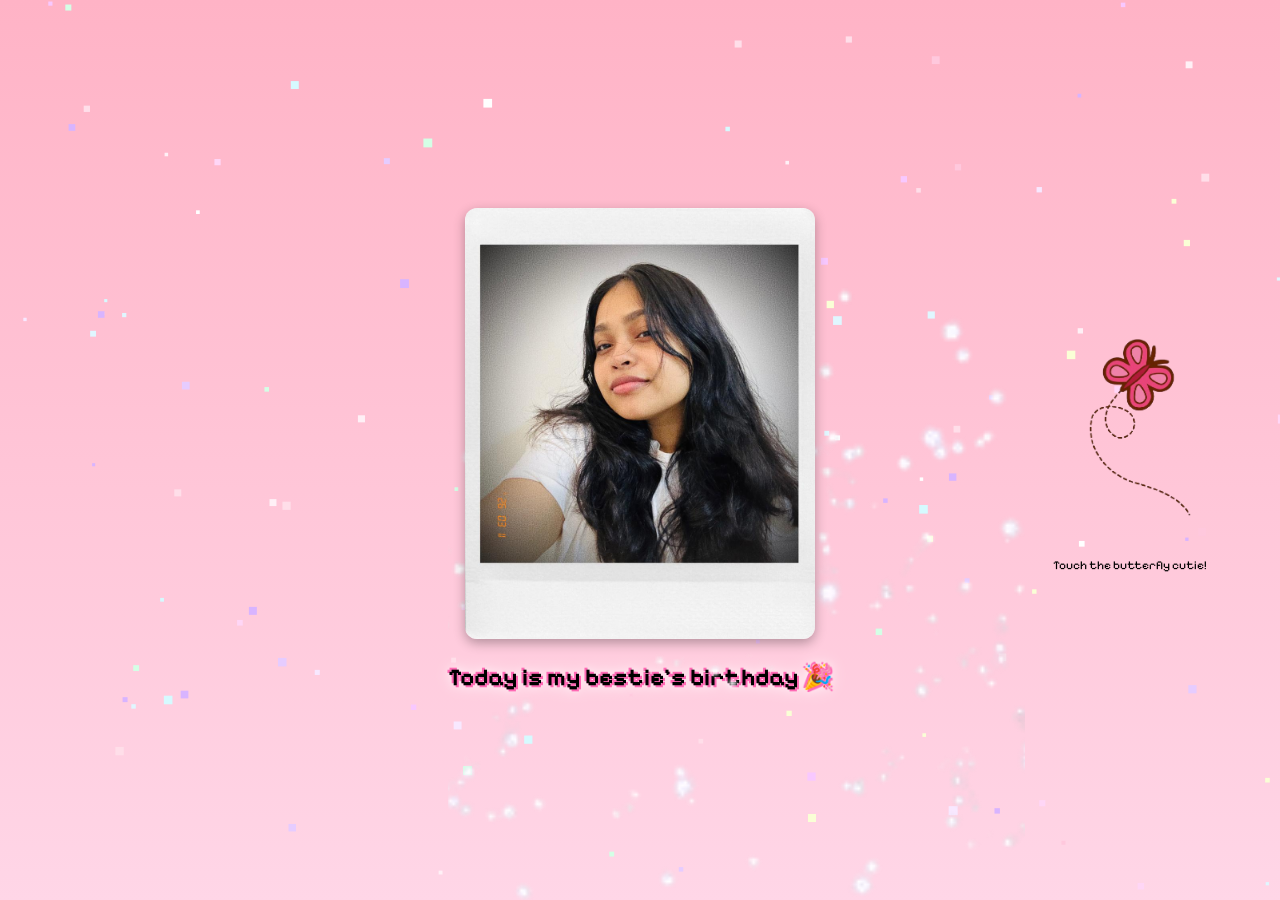
==== cake.html @ e6b7ce59 "Initial commit: Birthday cake project" ====
<!DOCTYPE html>
<html lang="en">
<head>
  <meta charset="UTF-8" />
  <meta name="viewport" content="width=device-width, initial-scale=1" />
  
  <title>Birthday Cake 🎂</title>

  <link rel="stylesheet" href="style.css" />

  <link rel="preconnect" href="https://fonts.googleapis.com" />
  <link rel="preconnect" href="https://fonts.gstatic.com" crossorigin />

  <link
    href="https://fonts.googleapis.com/css2?family=Pixelify+Sans:wght@400..700&display=swap"
    rel="stylesheet"
  />
</head>

<body class="cake-page">

<canvas id="confetti-canvas"></canvas>

<!-- Intro Screen -->
<div id="intro-screen">
  <div class="friend-section">
     <div class="friend-pic-back"></div>
    <img src="picture/Lagna.jpeg" class="friend-pic">
    <h2>Today is my bestie's birthday 🎉</h2>
  </div>

  <div class="ribbon-section">
    <img src="picture/ribbon.jpg" id="ribbon">
    <p>Touch the butterfly cutie!</p>
  </div>
</div>

<!-- Cake Screen -->
<div id="cake-screen" style="display:none;">
  <div class="container">
    <div id="birthdayText"></div>

    <div class="cake-container">
      <div class="cake" id="cake"></div>
    </div>
  </div>
</div>
  <audio id="bgMusic" src="sounds/birthday.mp3" preload="auto"></audio>
  <script src="cake.js"></script>
</body>
</html>
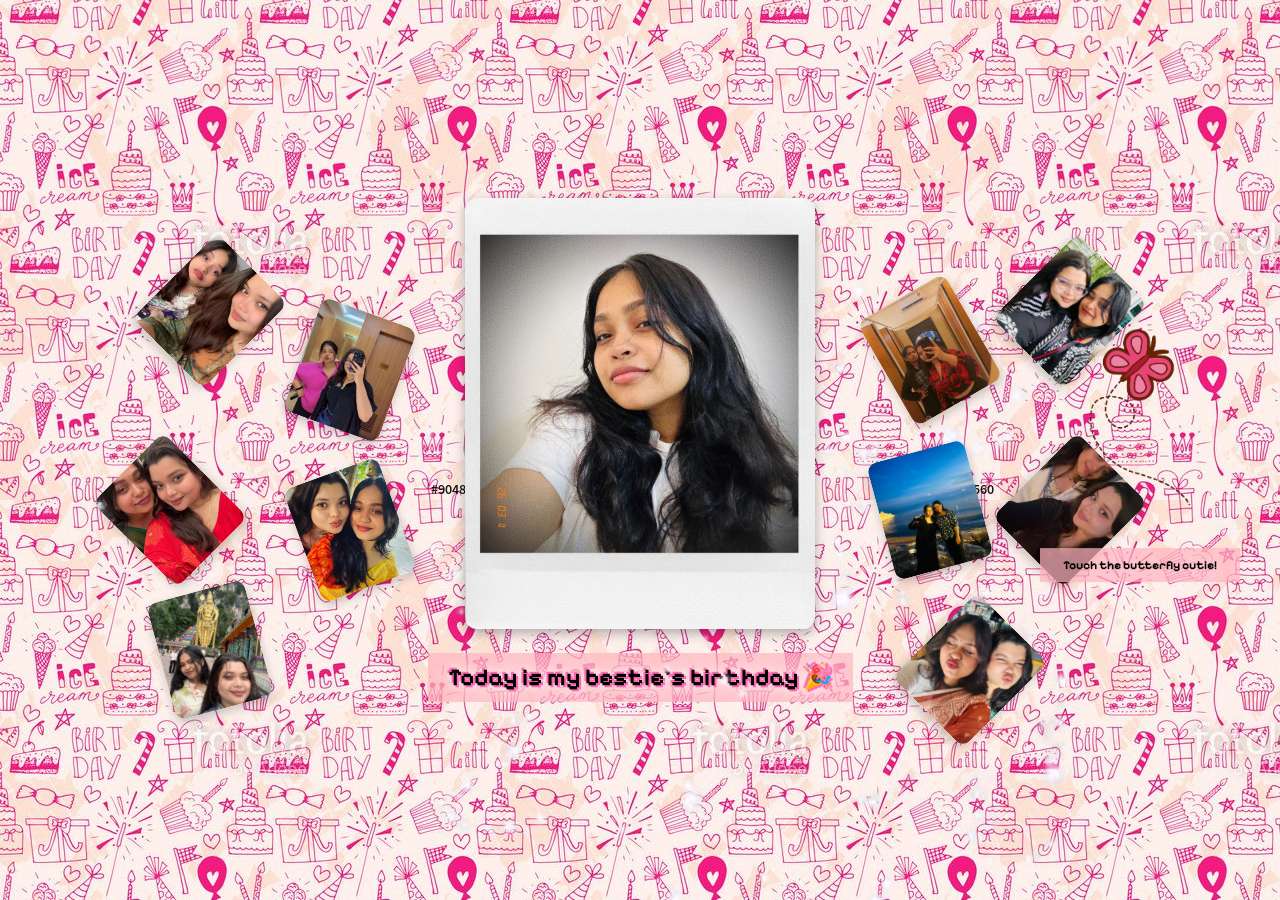
==== commit d7387234: "more details" ====
--- a/cake.html
+++ b/cake.html
@@ -29,6 +29,22 @@
     <h2>Today is my bestie's birthday 🎉</h2>
   </div>
 
+  <!-- Scrapbook surrounding pics -->
+<div class="scrapbook-surround">
+  <img src="picture/scrap/scrap1.jpeg" class="scrap-img s1">
+  <img src="picture/scrap/scrap2.jpeg" class="scrap-img s2">
+  <img src="picture/scrap/scrap3.jpeg" class="scrap-img s3">
+  <img src="picture/scrap/scrap4.jpeg" class="scrap-img s4">
+  <img src="picture/scrap/scrap5.jpeg" class="scrap-img s5">
+  <img src="picture/scrap/scrap6.jpeg" class="scrap-img s6">
+  <img src="picture/scrap/scrap7.jpeg" class="scrap-img s7">
+  <img src="picture/scrap/scrap8.jpeg" class="scrap-img s8">
+  <img src="picture/scrap/scrap9.jpeg" class="scrap-img s9">
+  <img src="picture/scrap/scrap10.jpeg" class="scrap-img s10">
+
+  <!-- Add more pictures as needed -->
+</div>
+
   <div class="ribbon-section">
     <img src="picture/ribbon.jpg" id="ribbon">
     <p>Touch the butterfly cutie!</p>
@@ -36,11 +52,12 @@
 </div>
 
 <!-- Cake Screen -->
-<div id="cake-screen" style="display:none;">
+<div id="cake-screen">
   <div class="container">
     <div id="birthdayText"></div>
 
     <div class="cake-container">
+      <img src="picture/cake.gif" class="cake-image">
       <div class="cake" id="cake"></div>
     </div>
   </div>
--- a/style.css
+++ b/style.css
@@ -1,180 +1,165 @@
 /* =========================
-GLOBAL
-========================= */
-
-*{
-  margin:0;
-  padding:0;
-  box-sizing:border-box;
-  font-family:"Pixelify Sans",sans-serif;
-}
-
-body{
-  background: linear-gradient(#ffb3c6, #ffd6e7);
-  overflow:hidden;
-}
-
-
-/* =========================
-ENVELOPE PAGE
-========================= */
-
-.envelope-page{
-  height:100vh;
-  display:flex;
-  justify-content:center;
-  align-items:center;
-
-  background-image:url("picture/bg.jpg");
-  background-size:cover;
-  background-position:center;
-}
-
-/* Container */
-#envelope-container{
-  text-align: center; 
-  color: rgba(255, 0, 183, 0.7); 
-  text-shadow: 1px 1px 3px rgb(255, 255, 255); 
-  padding: 30px; 
-  border-radius: 15px; 
-  display: flex; 
-  flex-direction: column; 
-  align-items: center; 
-  gap: 25px;
-}
-
-/* Title glow */
-
-h1{
-  color:black;
-  font-size:30px;
-  text-align:center;
-
-  text-shadow:
-  2px 2px 0 #ff69b4,
-  -2px -2px 0 #ff69b4,
-  0 0 10px white,
-  0 0 20px white;
-
-  animation:pixelGlow 2s ease-in-out infinite alternate;
-}
-
-@keyframes pixelGlow{
-
-  from{
-    text-shadow:
-    0 0 2px white,
-    0 0 6px white,
-    0 0 10px #fff,
-    0 0 15px #ffd6f5;
-  }
-
-  to{
-    text-shadow:
-    0 0 4px white,
-    0 0 10px white,
-    0 0 18px #fff,
-    0 0 25px #ffd6f5;
-  }
-
-}
-
-/* =========================
-PLAY BUTTON
-========================= */
-
-.play-section{
-  display:flex;
-  flex-direction:column;
-  align-items:center;
-  gap:10px;
-}
-
-.tap-text{
-  font-size:18px;
-  color:black;
-
-  text-shadow:
-  2px 2px 0 #ff69b4,
-  -2px -2px 0 #ff69b4,
-  0 0 10px white,
-  0 0 20px white;
-}
-
-.btn.play-btn{
-  width:120px;
-  cursor:pointer;
-  user-select:none;
-
-  animation:bounce 1s infinite;
-  transition:transform .2s;
-}
-
-.btn.play-btn:hover{
-  transform:scale(1.2);
-}
-
-@keyframes bounce{
-
-  0%,100%{
-    transform:translateY(0);
-  }
-
-  50%{
-    transform:translateY(-15px);
-  }
-
-}
+GLOBAL RESET
+========================= */
+*{ margin:0; 
+   padding:0; 
+   box-sizing:border-box; 
+   font-family:"Pixelify Sans",sans-serif; 
+  } 
+  
+  body{ 
+    background: linear-gradient(#ffb3c6, #ffd6e7); 
+    overflow:hidden; }
+
+
+  /* ========================= ENVELOPE PAGE ========================= */ 
+  .envelope-page{ 
+    height:100vh; 
+    display:flex; 
+    justify-content:center; 
+    align-items:center; 
+    background-image:url("picture/bg.jpg"); 
+    background-size:cover; 
+    background-position:center; } 
+    
+    /* Container */ 
+    
+    #envelope-container{ 
+      text-align: center; 
+      color: rgba(255, 0, 183, 0.7); 
+      text-shadow: 1px 1px 3px rgb(255, 255, 255); 
+      padding: 30px; 
+      border-radius: 15px; 
+      display: flex; 
+      flex-direction: column; 
+      align-items: center; 
+      gap: 25px; } 
+      
+      /* Title glow */ 
+      
+      h1{ 
+        color:black; 
+        font-size:30px; 
+        text-align:center; 
+        text-shadow: 2px 2px 0 #ff69b4, -2px -2px 0 #ff69b4, 0 0 10px white, 0 0 20px white; 
+        animation:pixelGlow 2s ease-in-out infinite alternate; 
+      } 
+      
+      @keyframes 
+      
+      pixelGlow{ from{ text-shadow: 0 0 2px white, 0 0 6px white, 0 0 10px #fff, 0 0 15px #ffd6f5; } to{ text-shadow: 0 0 4px white, 0 0 10px white, 0 0 18px #fff, 0 0 25px #ffd6f5; } 
+    
+    } 
+    
+    /* ========================= PLAY BUTTON ========================= */ 
+    
+    .play-section{
+      display:flex; 
+      flex-direction:column; 
+      align-items:center; 
+      gap:10px; 
+    } 
+    
+    .tap-text{ 
+      font-size:18px; 
+      color:black; 
+      text-shadow: 2px 2px 0 #ff69b4, -2px -2px 0 #ff69b4, 0 0 10px white, 0 0 20px white; 
+    } 
+    
+    .btn.play-btn{ 
+      width:120px; 
+      cursor:pointer; 
+      user-select:none; 
+      animation:bounce 1s infinite; 
+      transition:transform .2s; 
+    } 
+    
+    .btn.play-btn:hover{ 
+      transform:scale(1.2); 
+    } 
+    
+    @keyframes 
+    
+    bounce{ 0%,100%{ transform:translateY(0); } 50%{ transform:translateY(-15px); } }
 
 /* =========================
 CONFETTI CANVAS
 ========================= */
-
-#confetti-canvas{
-  position:fixed;
-  top:0;
-  left:0;
-  width:100%;
-  height:100%;
-  pointer-events:none;
-
-  z-index:0; /* behind everything */
-}
-
-/* =========================
-CAKE PAGE
-========================= */
-
-.cake-page{
-  height:100vh;
-
-  display:flex;
-  justify-content:center;
-  align-items:center;
-
-  position:relative;
+#confetti-canvas {
+  position: fixed;
+  top: 0;
+  left: 0;
+  width: 100%;
+  height: 100%;
+  pointer-events: none;
+  z-index: 0;
 }
 
 /* =========================
 INTRO SCREEN
 ========================= */
-
-#intro-screen{
-  position:fixed;
-  inset:0;
-
-  display:flex;
-  justify-content:center;
-  align-items:center;
-  gap:80px;
-  transition: transform .5s ease-in-out;
-
-  z-index:2;
-}
-
-.friend-section{
-  text-align:center;
-    position: relative;
+#intro-screen {
+  position: fixed;
+  inset: 0;
+  display: flex;
+  justify-content: center;
+  align-items: center;
+  gap: 80px;
+  background-image:url("picture/bgintro.jpg");
+  transition: transform 1s ease-in-out;
+  z-index: 2;
+}
+
+
+.scrapbook-surround {
+  position: absolute;
+  width: 400px;       /* adjust as needed */
+  height: 400px;
+  top: 50%;
+  left: 50%;
+  transform: translate(-50%, -50%);
+  pointer-events: none; /* lets clicks pass through to ribbon */
+}
+
+/* All surrounding pics */
+.scrap-img {
+  position: absolute;
+  width: 100px;
+  height: 120px;
+  object-fit: cover;
+  border-radius: 10px;
+  box-shadow: 0 4px 10px rgba(0,0,0,0.2);
+  transition: transform 0.3s;
+}
+
+/* Individual positions & rotation angles */
+.s1 { top: 10%; left: 110%; transform: rotate(-30deg); }
+.s2 { top: 15%; right: 110%; transform: rotate(20deg); }
+.s3 { top: 50%; left: 110%; transform: rotate(-15deg); }
+.s4 { top: 55%; right: 110%; transform: rotate(-20deg); }
+.s5 { top: 50%; right: 155%; transform: rotate(-45deg); }
+.s6 { top: 90%; left: 120%; transform: rotate(45deg); }
+.s7 { top: 1px; left: 145%; transform: rotate(45deg); }
+.s8 { top: 50%; left: 145%; transform: rotate(45deg); }
+.s9 { top: 85%; right: 145%; transform: rotate(-15deg); }
+.s10 { top: 1px; right: 145%; transform: rotate(45deg); }
+
+
+/* Optional: pop-out effect on hover */
+.scrap-img:hover {
+  transform: scale(1.15) rotate(0deg);
+  z-index: 10;
+  pointer-events: auto;
+}
+
+#intro-screen.slide-left {
+  transform: translateX(-100%);
+  z-index: 1;
+}
+
+.friend-section {
+  text-align: center;
+  position: relative;
   display: inline-block;
 }
 
@@ -185,172 +170,88 @@
   width: 150%;
   height: 200%;
   background: url('picture/pannel-removebg-preview.png') no-repeat center/cover;
-  z-index: 0; /* behind friend picture */
-}
-
+  z-index: 0;
+}
 
 
 .friend-pic {
-  width:350px;
+  width: 350px;
   position: relative;
-  z-index: 1; /* above background panel */
-  border-radius: 12px; /* optional */
+  z-index: 1;
+  border-radius: 12px;
   box-shadow: 0 4px 12px rgba(0,0,0,0.3);
 }
 
-
-
-.friend-section h2{
-  margin-top:20px;
+.friend-section h2 {
+  margin-top: 20px;
+  padding: 10px 20px;
+  background-color: rgba(255, 182, 193, 0.7);
   text-shadow:
-  2px 2px 0 #ff69b4,
-  -2px -2px 0 #ff69b4,
-  0 0 10px white,
-  0 0 20px white;
-}
-
-@keyframes pixelGlow{
-
-  from{
-    text-shadow:
-    0 0 2px white,
-    0 0 6px white,
-    0 0 10px #fff,
-    0 0 15px #ffd6f5;
-  }
-
-  to{
-    text-shadow:
-    0 0 4px white,
+    2px 2px 0 #ff69b4,
+    -2px -2px 0 #ff69b4,
     0 0 10px white,
-    0 0 18px #fff,
-    0 0 25px #ffd6f5;
-  }
-
+    0 0 20px white;
 }
 
 /* =========================
 RIBBON
 ========================= */
-
-.ribbon-section{
-  position:absolute;
-  right:40px;
-  top:50%;
-
-  transform:translateY(-50%);
-  text-align:center;
-}
-
-#ribbon{
-  width:200px;
-  cursor:pointer;
-  margin-left: 20px;
-
-  animation:ribbonBounce 1.5s infinite;
-}
-
-.ribbon-section p{
-  color:black;
-  margin-top:10px;
-  font-size:12px;
-}
-
-@keyframes ribbonBounce{
-
-  0%,100%{
-    transform:translateY(0);
-  }
-
-  50%{
-    transform:translateY(10px);
-  }
-}
-
-
-
-  /* screens */
+.ribbon-section {
+  position: absolute;
+  right: 40px;
+  top: 50%;
+  transform: translateY(-50%);
+  text-align: center;
+}
+
+#ribbon {
+  width: 200px;
+  cursor: pointer;
+  animation: ribbonBounce 1.5s infinite;
+}
+
+.ribbon-section p {
+  color: black;
+  padding: 10px 20px;
+  background-color: rgba(255, 182, 193, 0.7);
+  margin-top: 10px;
+  font-size: 12px;
+  font-weight: 900;
+}
+
+@keyframes ribbonBounce {
+  0%,100% { transform: translateY(0); }
+  50% { transform: translateY(10px); }
+}
+
+/* =========================
+CAKE SCREEN
+========================= */
 #cake-screen {
-  position: absolute;
+  position: fixed;
   top: 0;
   left: 0;
   width: 100%;
   height: 100vh;
-
   display: flex;
+  flex-direction: column;
   justify-content: center;
   align-items: center;
-  overflow: hidden; /* prevents scrollbars */
   transform: translateX(100%);
-  transition: transform 1s ease;
-}
-
-#cake-screen.show {
-  display: flex;       /* make it visible */
-  transform: translateX(0); /* slide in */
-}
-
-.cake-container {
-  position: relative;
-  width: max-content;  /* shrink-wraps to cake size */
-  height: 0px;
-  margin-bottom: 520px;
-  margin-right: 500px;
-}
-
-#birthdayText {
-  margin-top: 200px;
-}
-
-#cake {
-  width: max-content;
-  height: 10px;
-}
-
-/* intro starting position */
-#intro-screen{
-  transform:translateX(0);
-  z-index:2;
-}
-
-/* cake starts outside screen */
-#cake-screen{
-  transform:translateX(100%);
-  z-index:1;
-}
-
-/* animation classes */
-.slide-left{
-  transform:translateX(-100%);
-}
-
-.show-cake{
-  transform:translateX(0);
-}
-
-
-
-/* =========================
-CAKE SCREEN
-========================= */
-
-
-#cake-screen {
-  position:absolute;
-  top:0;
-  left:0;
-  width:100%;
-  height:100vh;
-
-  display:flex;
-  flex-direction:column;
-  align-items:center;
-  justify-content:center;
-
-  transform:translateX(100%);
-  transition:transform 1s ease;
-
-  z-index:1;
+  transition: transform 1s ease-in-out;
+  z-index: 1;
+}
+
+#cake-screen.show-cake {
+  transform: translateX(0);
+  z-index: 2;
+}
+
+.container {
+  display: flex;
+  flex-direction: column;
+  align-items: center;
+  text-align: center;
 }
 
 #birthdayText {
@@ -359,6856 +260,72 @@
   color: #333;
 }
 
-
-.container{
-  display:flex;
-  flex-direction:column;
-  align-items:center;
-  text-align:center;
-}
-
-.cake-container{
-  padding-right:0;
-}
-
-
-.cake {
+/* =========================
+CAKE + CANDLES
+========================= */
+.cake-container {
   position: relative;
-  animation: cake 2s infinite;
-  -webkit-animation: cake 2s infinite;
-  -moz-animation: cake 2s infinite;
-
-  -o-animation: cake 2s infinite;
-  transform: scale(8.5);
-    z-index: 1; /* optional */
-  overflow: visible; /* allow candles to "escape" */
-
-}
-
-.slide-left{
-  transform:translateX(-100%);
-}
-
-.show-cake{
-  transform:translateX(0);
-}
-
-
-
-@keyframes cake {
-  0%,
-  50% {
-    box-shadow: 1px 1px 0 0 rgba(0, 1, 1, 0), 2px 1px 0 0 rgba(0, 1, 1, 0),
-      3px 1px 0 0 rgba(0, 1, 1, 0), 4px 1px 0 0 rgba(0, 1, 1, 0),
-      5px 1px 0 0 rgba(0, 1, 1, 0), 6px 1px 0 0 rgba(0, 1, 1, 0),
-      7px 1px 0 0 rgba(0, 1, 1, 0), 8px 1px 0 0 rgba(0, 1, 1, 0),
-      9px 1px 0 0 rgba(0, 1, 1, 0), 10px 1px 0 0 rgba(0, 1, 1, 0),
-      11px 1px 0 0 rgba(0, 1, 1, 0), 12px 1px 0 0 rgba(0, 1, 1, 0),
-      13px 1px 0 0 rgba(0, 1, 1, 0), 14px 1px 0 0 rgba(0, 1, 1, 0),
-      15px 1px 0 0 rgba(0, 1, 1, 0), 16px 1px 0 0 rgba(0, 1, 1, 0),
-      17px 1px 0 0 rgba(0, 1, 1, 0), 18px 1px 0 0 rgba(0, 1, 1, 0),
-      19px 1px 0 0 rgba(0, 1, 1, 0), 20px 1px 0 0 rgba(0, 1, 1, 0),
-      21px 1px 0 0 rgba(0, 1, 1, 0), 22px 1px 0 0 rgba(0, 1, 1, 0),
-      23px 1px 0 0 rgba(0, 1, 1, 0), 24px 1px 0 0 rgba(0, 1, 1, 0),
-      25px 1px 0 0 rgba(0, 1, 1, 0), 26px 1px 0 0 rgba(0, 1, 1, 0),
-      27px 1px 0 0 rgba(0, 1, 1, 0), 28px 1px 0 0 rgba(0, 1, 1, 0),
-      29px 1px 0 0 rgba(0, 1, 1, 0), 30px 1px 0 0 rgba(0, 1, 1, 0),
-      31px 1px 0 0 rgba(0, 1, 1, 0), 32px 1px 0 0 rgba(0, 1, 1, 0),
-      33px 1px 0 0 rgba(0, 1, 1, 0), 34px 1px 0 0 rgba(0, 1, 1, 0),
-      35px 1px 0 0 rgba(0, 1, 1, 0), 36px 1px 0 0 rgba(0, 1, 1, 0),
-      37px 1px 0 0 rgba(0, 1, 1, 0), 38px 1px 0 0 rgba(0, 1, 1, 0),
-      39px 1px 0 0 rgba(0, 1, 1, 0), 40px 1px 0 0 rgba(0, 1, 1, 0),
-      41px 1px 0 0 rgba(0, 1, 1, 0), 42px 1px 0 0 rgba(0, 1, 1, 0),
-      43px 1px 0 0 rgba(0, 1, 1, 0), 44px 1px 0 0 rgba(0, 1, 1, 0),
-      45px 1px 0 0 rgba(0, 1, 1, 0), 46px 1px 0 0 rgba(0, 1, 1, 0),
-      47px 1px 0 0 rgba(0, 1, 1, 0), 48px 1px 0 0 rgba(0, 1, 1, 0),
-      49px 1px 0 0 rgba(0, 1, 1, 0), 50px 1px 0 0 rgba(0, 1, 1, 0),
-      51px 1px 0 0 rgba(0, 1, 1, 0), 52px 1px 0 0 rgba(0, 1, 1, 0),
-      53px 1px 0 0 rgba(0, 1, 1, 0), 54px 1px 0 0 rgba(0, 1, 1, 0),
-      55px 1px 0 0 rgba(0, 1, 1, 0), 56px 1px 0 0 rgba(0, 1, 1, 0),
-      57px 1px 0 0 rgba(0, 1, 1, 0), 58px 1px 0 0 rgba(0, 1, 1, 0),
-      59px 1px 0 0 rgba(0, 1, 1, 0), 60px 1px 0 0 rgba(0, 1, 1, 0),
-      61px 1px 0 0 rgba(0, 1, 1, 0), 62px 1px 0 0 rgba(0, 1, 1, 0),
-      63px 1px 0 0 rgba(0, 1, 1, 0), 64px 1px 0 0 rgba(0, 1, 1, 0),
-      1px 2px 0 0 rgba(0, 1, 1, 0), 2px 2px 0 0 rgba(0, 1, 1, 0),
-      3px 2px 0 0 rgba(0, 1, 1, 0), 4px 2px 0 0 rgba(0, 1, 1, 0),
-      5px 2px 0 0 rgba(0, 1, 1, 0), 6px 2px 0 0 rgba(0, 1, 1, 0),
-      7px 2px 0 0 rgba(0, 1, 1, 0), 8px 2px 0 0 rgba(0, 1, 1, 0),
-      9px 2px 0 0 rgba(0, 1, 1, 0), 10px 2px 0 0 rgba(0, 1, 1, 0),
-      11px 2px 0 0 rgba(0, 1, 1, 0), 12px 2px 0 0 rgba(0, 1, 1, 0),
-      13px 2px 0 0 rgba(0, 1, 1, 0), 14px 2px 0 0 rgba(0, 1, 1, 0),
-      15px 2px 0 0 rgba(0, 1, 1, 0), 16px 2px 0 0 rgba(0, 1, 1, 0),
-      17px 2px 0 0 rgba(0, 1, 1, 0), 18px 2px 0 0 rgba(0, 1, 1, 0),
-      19px 2px 0 0 rgba(0, 1, 1, 0), 20px 2px 0 0 rgba(0, 1, 1, 0),
-      21px 2px 0 0 rgba(0, 1, 1, 0), 22px 2px 0 0 rgba(0, 1, 1, 0),
-      23px 2px 0 0 rgba(0, 1, 1, 0), 24px 2px 0 0 rgba(0, 1, 1, 0),
-      25px 2px 0 0 rgba(0, 1, 1, 0), 26px 2px 0 0 rgba(0, 1, 1, 0),
-      27px 2px 0 0 rgba(0, 1, 1, 0), 28px 2px 0 0 rgba(0, 1, 1, 0),
-      29px 2px 0 0 rgba(0, 1, 1, 0), 30px 2px 0 0 rgba(0, 1, 1, 0),
-      31px 2px 0 0 rgba(0, 1, 1, 0), 32px 2px 0 0 rgba(0, 1, 1, 0),
-      33px 2px 0 0 rgba(0, 1, 1, 0), 34px 2px 0 0 rgba(0, 1, 1, 0),
-      35px 2px 0 0 rgba(0, 1, 1, 0), 36px 2px 0 0 rgba(0, 1, 1, 0),
-      37px 2px 0 0 rgba(0, 1, 1, 0), 38px 2px 0 0 rgba(0, 1, 1, 0),
-      39px 2px 0 0 rgba(0, 1, 1, 0), 40px 2px 0 0 rgba(0, 1, 1, 0),
-      41px 2px 0 0 rgba(0, 1, 1, 0), 42px 2px 0 0 rgba(0, 1, 1, 0),
-      43px 2px 0 0 rgba(0, 1, 1, 0), 44px 2px 0 0 rgba(0, 1, 1, 0),
-      45px 2px 0 0 rgba(0, 1, 1, 0), 46px 2px 0 0 rgba(0, 1, 1, 0),
-      47px 2px 0 0 rgba(0, 1, 1, 0), 48px 2px 0 0 rgba(0, 1, 1, 0),
-      49px 2px 0 0 rgba(0, 1, 1, 0), 50px 2px 0 0 rgba(0, 1, 1, 0),
-      51px 2px 0 0 rgba(0, 1, 1, 0), 52px 2px 0 0 rgba(0, 1, 1, 0),
-      53px 2px 0 0 rgba(0, 1, 1, 0), 54px 2px 0 0 rgba(0, 1, 1, 0),
-      55px 2px 0 0 rgba(0, 1, 1, 0), 56px 2px 0 0 rgba(0, 1, 1, 0),
-      57px 2px 0 0 rgba(0, 1, 1, 0), 58px 2px 0 0 rgba(0, 1, 1, 0),
-      59px 2px 0 0 rgba(0, 1, 1, 0), 60px 2px 0 0 rgba(0, 1, 1, 0),
-      61px 2px 0 0 rgba(0, 1, 1, 0), 62px 2px 0 0 rgba(0, 1, 1, 0),
-      63px 2px 0 0 rgba(0, 1, 1, 0), 64px 2px 0 0 rgba(0, 1, 1, 0),
-      1px 3px 0 0 rgba(0, 1, 1, 0), 2px 3px 0 0 rgba(0, 1, 1, 0),
-      3px 3px 0 0 rgba(0, 1, 1, 0), 4px 3px 0 0 rgba(0, 1, 1, 0),
-      5px 3px 0 0 rgba(0, 1, 1, 0), 6px 3px 0 0 rgba(0, 1, 1, 0),
-      7px 3px 0 0 rgba(0, 1, 1, 0), 8px 3px 0 0 rgba(0, 1, 1, 0),
-      9px 3px 0 0 rgba(0, 1, 1, 0), 10px 3px 0 0 rgba(0, 1, 1, 0),
-      11px 3px 0 0 rgba(0, 1, 1, 0), 12px 3px 0 0 rgba(0, 1, 1, 0),
-      13px 3px 0 0 rgba(0, 1, 1, 0), 14px 3px 0 0 rgba(0, 1, 1, 0),
-      15px 3px 0 0 rgba(0, 1, 1, 0), 16px 3px 0 0 rgba(0, 1, 1, 0),
-      17px 3px 0 0 rgba(0, 1, 1, 0), 18px 3px 0 0 rgba(0, 1, 1, 0),
-      19px 3px 0 0 rgba(0, 1, 1, 0), 20px 3px 0 0 rgba(0, 1, 1, 0),
-      21px 3px 0 0 rgba(0, 1, 1, 0), 22px 3px 0 0 rgba(0, 1, 1, 0),
-      23px 3px 0 0 rgba(0, 1, 1, 0), 24px 3px 0 0 rgba(0, 1, 1, 0),
-      25px 3px 0 0 rgba(0, 1, 1, 0), 26px 3px 0 0 rgba(0, 1, 1, 0),
-      27px 3px 0 0 rgba(0, 1, 1, 0), 28px 3px 0 0 rgba(0, 1, 1, 0),
-      29px 3px 0 0 rgba(0, 1, 1, 0), 30px 3px 0 0 rgba(0, 1, 1, 0),
-      31px 3px 0 0 rgba(0, 1, 1, 0), 32px 3px 0 0 rgba(0, 1, 1, 0),
-      33px 3px 0 0 rgba(0, 1, 1, 0), 34px 3px 0 0 rgba(0, 1, 1, 0),
-      35px 3px 0 0 rgba(0, 1, 1, 0), 36px 3px 0 0 rgba(0, 1, 1, 0),
-      37px 3px 0 0 rgba(0, 1, 1, 0), 38px 3px 0 0 rgba(0, 1, 1, 0),
-      39px 3px 0 0 rgba(0, 1, 1, 0), 40px 3px 0 0 rgba(0, 1, 1, 0),
-      41px 3px 0 0 rgba(0, 1, 1, 0), 42px 3px 0 0 rgba(0, 1, 1, 0),
-      43px 3px 0 0 rgba(0, 1, 1, 0), 44px 3px 0 0 rgba(0, 1, 1, 0),
-      45px 3px 0 0 rgba(0, 1, 1, 0), 46px 3px 0 0 rgba(0, 1, 1, 0),
-      47px 3px 0 0 rgba(0, 1, 1, 0), 48px 3px 0 0 rgba(0, 1, 1, 0),
-      49px 3px 0 0 rgba(0, 1, 1, 0), 50px 3px 0 0 rgba(0, 1, 1, 0),
-      51px 3px 0 0 rgba(0, 1, 1, 0), 52px 3px 0 0 rgba(0, 1, 1, 0),
-      53px 3px 0 0 rgba(0, 1, 1, 0), 54px 3px 0 0 rgba(0, 1, 1, 0),
-      55px 3px 0 0 rgba(0, 1, 1, 0), 56px 3px 0 0 rgba(0, 1, 1, 0),
-      57px 3px 0 0 rgba(0, 1, 1, 0), 58px 3px 0 0 rgba(0, 1, 1, 0),
-      59px 3px 0 0 rgba(0, 1, 1, 0), 60px 3px 0 0 rgba(0, 1, 1, 0),
-      61px 3px 0 0 rgba(0, 1, 1, 0), 62px 3px 0 0 rgba(0, 1, 1, 0),
-      63px 3px 0 0 rgba(0, 1, 1, 0), 64px 3px 0 0 rgba(0, 1, 1, 0),
-      1px 4px 0 0 rgba(0, 1, 1, 0), 2px 4px 0 0 rgba(0, 1, 1, 0),
-      3px 4px 0 0 rgba(0, 1, 1, 0), 4px 4px 0 0 rgba(0, 1, 1, 0),
-      5px 4px 0 0 rgba(0, 1, 1, 0), 6px 4px 0 0 rgba(0, 1, 1, 0),
-      7px 4px 0 0 rgba(0, 1, 1, 0), 8px 4px 0 0 rgba(0, 1, 1, 0),
-      9px 4px 0 0 rgba(0, 1, 1, 0), 10px 4px 0 0 rgba(0, 1, 1, 0),
-      11px 4px 0 0 rgba(0, 1, 1, 0), 12px 4px 0 0 rgba(0, 1, 1, 0),
-      13px 4px 0 0 rgba(0, 1, 1, 0), 14px 4px 0 0 rgba(0, 1, 1, 0),
-      15px 4px 0 0 rgba(0, 1, 1, 0), 16px 4px 0 0 rgba(0, 1, 1, 0),
-      17px 4px 0 0 rgba(0, 1, 1, 0), 18px 4px 0 0 rgba(0, 1, 1, 0),
-      19px 4px 0 0 rgba(0, 1, 1, 0), 20px 4px 0 0 rgba(0, 1, 1, 0),
-      21px 4px 0 0 rgba(0, 1, 1, 0), 22px 4px 0 0 rgba(0, 1, 1, 0),
-      23px 4px 0 0 rgba(0, 1, 1, 0), 24px 4px 0 0 rgba(0, 1, 1, 0),
-      25px 4px 0 0 rgba(0, 1, 1, 0), 26px 4px 0 0 rgba(0, 1, 1, 0),
-      27px 4px 0 0 rgba(0, 1, 1, 0), 28px 4px 0 0 rgba(0, 1, 1, 0),
-      29px 4px 0 0 rgba(0, 1, 1, 0), 30px 4px 0 0 rgba(0, 1, 1, 0),
-      31px 4px 0 0 rgba(0, 1, 1, 0), 32px 4px 0 0 rgba(0, 1, 1, 0),
-      33px 4px 0 0 rgba(0, 1, 1, 0), 34px 4px 0 0 rgba(0, 1, 1, 0),
-      35px 4px 0 0 rgba(0, 1, 1, 0), 36px 4px 0 0 rgba(0, 1, 1, 0),
-      37px 4px 0 0 rgba(0, 1, 1, 0), 38px 4px 0 0 rgba(0, 1, 1, 0),
-      39px 4px 0 0 rgba(0, 1, 1, 0), 40px 4px 0 0 rgba(0, 1, 1, 0),
-      41px 4px 0 0 rgba(0, 1, 1, 0), 42px 4px 0 0 rgba(0, 1, 1, 0),
-      43px 4px 0 0 rgba(0, 1, 1, 0), 44px 4px 0 0 rgba(0, 1, 1, 0),
-      45px 4px 0 0 rgba(0, 1, 1, 0), 46px 4px 0 0 rgba(0, 1, 1, 0),
-      47px 4px 0 0 rgba(0, 1, 1, 0), 48px 4px 0 0 rgba(0, 1, 1, 0),
-      49px 4px 0 0 rgba(0, 1, 1, 0), 50px 4px 0 0 rgba(0, 1, 1, 0),
-      51px 4px 0 0 rgba(0, 1, 1, 0), 52px 4px 0 0 rgba(0, 1, 1, 0),
-      53px 4px 0 0 rgba(0, 1, 1, 0), 54px 4px 0 0 rgba(0, 1, 1, 0),
-      55px 4px 0 0 rgba(0, 1, 1, 0), 56px 4px 0 0 rgba(0, 1, 1, 0),
-      57px 4px 0 0 rgba(0, 1, 1, 0), 58px 4px 0 0 rgba(0, 1, 1, 0),
-      59px 4px 0 0 rgba(0, 1, 1, 0), 60px 4px 0 0 rgba(0, 1, 1, 0),
-      61px 4px 0 0 rgba(0, 1, 1, 0), 62px 4px 0 0 rgba(0, 1, 1, 0),
-      63px 4px 0 0 rgba(0, 1, 1, 0), 64px 4px 0 0 rgba(0, 1, 1, 0),
-      1px 5px 0 0 rgba(0, 1, 1, 0), 2px 5px 0 0 rgba(0, 1, 1, 0),
-      3px 5px 0 0 rgba(0, 1, 1, 0), 4px 5px 0 0 rgba(0, 1, 1, 0),
-      5px 5px 0 0 rgba(0, 1, 1, 0), 6px 5px 0 0 rgba(0, 1, 1, 0),
-      7px 5px 0 0 rgba(0, 1, 1, 0), 8px 5px 0 0 rgba(0, 1, 1, 0),
-      9px 5px 0 0 rgba(0, 1, 1, 0), 10px 5px 0 0 rgba(0, 1, 1, 0),
-      11px 5px 0 0 rgba(0, 1, 1, 0), 12px 5px 0 0 rgba(0, 1, 1, 0),
-      13px 5px 0 0 rgba(0, 1, 1, 0), 14px 5px 0 0 rgba(0, 1, 1, 0),
-      15px 5px 0 0 rgba(0, 1, 1, 0), 16px 5px 0 0 rgba(0, 1, 1, 0),
-      17px 5px 0 0 rgba(0, 1, 1, 0), 18px 5px 0 0 rgba(0, 1, 1, 0),
-      19px 5px 0 0 rgba(0, 1, 1, 0), 20px 5px 0 0 rgba(0, 1, 1, 0),
-      21px 5px 0 0 rgba(0, 1, 1, 0), 22px 5px 0 0 rgba(0, 1, 1, 0),
-      23px 5px 0 0 rgba(0, 1, 1, 0), 24px 5px 0 0 rgba(0, 1, 1, 0),
-      25px 5px 0 0 rgba(0, 1, 1, 0), 26px 5px 0 0 rgba(0, 1, 1, 0),
-      27px 5px 0 0 rgba(0, 1, 1, 0), 28px 5px 0 0 rgba(0, 1, 1, 0),
-      29px 5px 0 0 rgba(0, 1, 1, 0), 30px 5px 0 0 rgba(0, 1, 1, 0),
-      31px 5px 0 0 rgba(0, 1, 1, 0), 32px 5px 0 0 rgba(0, 1, 1, 0),
-      33px 5px 0 0 rgba(0, 1, 1, 0), 34px 5px 0 0 rgba(0, 1, 1, 0),
-      35px 5px 0 0 rgba(0, 1, 1, 0), 36px 5px 0 0 rgba(0, 1, 1, 0),
-      37px 5px 0 0 rgba(0, 1, 1, 0), 38px 5px 0 0 rgba(0, 1, 1, 0),
-      39px 5px 0 0 rgba(0, 1, 1, 0), 40px 5px 0 0 rgba(0, 1, 1, 0),
-      41px 5px 0 0 rgba(0, 1, 1, 0), 42px 5px 0 0 rgba(0, 1, 1, 0),
-      43px 5px 0 0 rgba(0, 1, 1, 0), 44px 5px 0 0 rgba(0, 1, 1, 0),
-      45px 5px 0 0 rgba(0, 1, 1, 0), 46px 5px 0 0 rgba(0, 1, 1, 0),
-      47px 5px 0 0 rgba(0, 1, 1, 0), 48px 5px 0 0 rgba(0, 1, 1, 0),
-      49px 5px 0 0 rgba(0, 1, 1, 0), 50px 5px 0 0 rgba(0, 1, 1, 0),
-      51px 5px 0 0 rgba(0, 1, 1, 0), 52px 5px 0 0 rgba(0, 1, 1, 0),
-      53px 5px 0 0 rgba(0, 1, 1, 0), 54px 5px 0 0 rgba(0, 1, 1, 0),
-      55px 5px 0 0 rgba(0, 1, 1, 0), 56px 5px 0 0 rgba(0, 1, 1, 0),
-      57px 5px 0 0 rgba(0, 1, 1, 0), 58px 5px 0 0 rgba(0, 1, 1, 0),
-      59px 5px 0 0 rgba(0, 1, 1, 0), 60px 5px 0 0 rgba(0, 1, 1, 0),
-      61px 5px 0 0 rgba(0, 1, 1, 0), 62px 5px 0 0 rgba(0, 1, 1, 0),
-      63px 5px 0 0 rgba(0, 1, 1, 0), 64px 5px 0 0 rgba(0, 1, 1, 0),
-      1px 6px 0 0 rgba(0, 1, 1, 0), 2px 6px 0 0 rgba(0, 1, 1, 0),
-      3px 6px 0 0 rgba(0, 1, 1, 0), 4px 6px 0 0 rgba(0, 1, 1, 0),
-      5px 6px 0 0 rgba(0, 1, 1, 0), 6px 6px 0 0 rgba(0, 1, 1, 0),
-      7px 6px 0 0 rgba(0, 1, 1, 0), 8px 6px 0 0 rgba(0, 1, 1, 0),
-      9px 6px 0 0 rgba(0, 1, 1, 0), 10px 6px 0 0 rgba(0, 1, 1, 0),
-      11px 6px 0 0 rgba(0, 1, 1, 0), 12px 6px 0 0 rgba(0, 1, 1, 0),
-      13px 6px 0 0 rgba(0, 1, 1, 0), 14px 6px 0 0 rgba(0, 1, 1, 0),
-      15px 6px 0 0 rgba(0, 1, 1, 0), 16px 6px 0 0 rgba(0, 1, 1, 0),
-      17px 6px 0 0 rgba(0, 1, 1, 0), 18px 6px 0 0 rgba(0, 1, 1, 0),
-      19px 6px 0 0 rgba(0, 1, 1, 0), 20px 6px 0 0 rgba(0, 1, 1, 0),
-      21px 6px 0 0 rgba(0, 1, 1, 0), 22px 6px 0 0 rgba(0, 1, 1, 0),
-      23px 6px 0 0 rgba(0, 1, 1, 0), 24px 6px 0 0 rgba(0, 1, 1, 0),
-      25px 6px 0 0 rgba(0, 1, 1, 0), 26px 6px 0 0 rgba(0, 1, 1, 0),
-      27px 6px 0 0 rgba(0, 1, 1, 0), 28px 6px 0 0 rgba(0, 1, 1, 0),
-      29px 6px 0 0 rgba(0, 1, 1, 0), 30px 6px 0 0 rgba(0, 1, 1, 0),
-      31px 6px 0 0 rgba(0, 1, 1, 0), 32px 6px 0 0 rgba(0, 1, 1, 0),
-      33px 6px 0 0 rgba(0, 1, 1, 0), 34px 6px 0 0 rgba(0, 1, 1, 0),
-      35px 6px 0 0 rgba(0, 1, 1, 0), 36px 6px 0 0 rgba(0, 1, 1, 0),
-      37px 6px 0 0 rgba(0, 1, 1, 0), 38px 6px 0 0 rgba(0, 1, 1, 0),
-      39px 6px 0 0 rgba(0, 1, 1, 0), 40px 6px 0 0 rgba(0, 1, 1, 0),
-      41px 6px 0 0 rgba(0, 1, 1, 0), 42px 6px 0 0 rgba(0, 1, 1, 0),
-      43px 6px 0 0 rgba(0, 1, 1, 0), 44px 6px 0 0 rgba(0, 1, 1, 0),
-      45px 6px 0 0 rgba(0, 1, 1, 0), 46px 6px 0 0 rgba(0, 1, 1, 0),
-      47px 6px 0 0 rgba(0, 1, 1, 0), 48px 6px 0 0 rgba(0, 1, 1, 0),
-      49px 6px 0 0 rgba(0, 1, 1, 0), 50px 6px 0 0 rgba(0, 1, 1, 0),
-      51px 6px 0 0 rgba(0, 1, 1, 0), 52px 6px 0 0 rgba(0, 1, 1, 0),
-      53px 6px 0 0 rgba(0, 1, 1, 0), 54px 6px 0 0 rgba(0, 1, 1, 0),
-      55px 6px 0 0 rgba(0, 1, 1, 0), 56px 6px 0 0 rgba(0, 1, 1, 0),
-      57px 6px 0 0 rgba(0, 1, 1, 0), 58px 6px 0 0 rgba(0, 1, 1, 0),
-      59px 6px 0 0 rgba(0, 1, 1, 0), 60px 6px 0 0 rgba(0, 1, 1, 0),
-      61px 6px 0 0 rgba(0, 1, 1, 0), 62px 6px 0 0 rgba(0, 1, 1, 0),
-      63px 6px 0 0 rgba(0, 1, 1, 0), 64px 6px 0 0 rgba(0, 1, 1, 0),
-      1px 7px 0 0 rgba(0, 1, 1, 0), 2px 7px 0 0 rgba(0, 1, 1, 0),
-      3px 7px 0 0 rgba(0, 1, 1, 0), 4px 7px 0 0 rgba(0, 1, 1, 0),
-      5px 7px 0 0 rgba(0, 1, 1, 0), 6px 7px 0 0 rgba(0, 1, 1, 0),
-      7px 7px 0 0 rgba(0, 1, 1, 0), 8px 7px 0 0 rgba(0, 1, 1, 0),
-      9px 7px 0 0 rgba(0, 1, 1, 0), 10px 7px 0 0 rgba(0, 1, 1, 0),
-      11px 7px 0 0 rgba(0, 1, 1, 0), 12px 7px 0 0 rgba(0, 1, 1, 0),
-      13px 7px 0 0 rgba(0, 1, 1, 0), 14px 7px 0 0 rgba(0, 1, 1, 0),
-      15px 7px 0 0 rgba(0, 1, 1, 0), 16px 7px 0 0 rgba(0, 1, 1, 0),
-      17px 7px 0 0 rgba(0, 1, 1, 0), 18px 7px 0 0 rgba(0, 1, 1, 0),
-      19px 7px 0 0 rgba(0, 1, 1, 0), 20px 7px 0 0 rgba(0, 1, 1, 0),
-      21px 7px 0 0 rgba(0, 1, 1, 0), 22px 7px 0 0 rgba(0, 1, 1, 0),
-      23px 7px 0 0 rgba(0, 1, 1, 0), 24px 7px 0 0 rgba(0, 1, 1, 0),
-      25px 7px 0 0 rgba(0, 1, 1, 0), 26px 7px 0 0 rgba(0, 1, 1, 0),
-      27px 7px 0 0 rgba(0, 1, 1, 0), 28px 7px 0 0 rgba(0, 1, 1, 0),
-      29px 7px 0 0 rgba(0, 1, 1, 0), 30px 7px 0 0 rgba(0, 1, 1, 0),
-      31px 7px 0 0 rgba(0, 1, 1, 0), 32px 7px 0 0 rgba(0, 1, 1, 0),
-      33px 7px 0 0 rgba(0, 1, 1, 0), 34px 7px 0 0 rgba(0, 1, 1, 0),
-      35px 7px 0 0 rgba(0, 1, 1, 0), 36px 7px 0 0 rgba(0, 1, 1, 0),
-      37px 7px 0 0 rgba(0, 1, 1, 0), 38px 7px 0 0 rgba(0, 1, 1, 0),
-      39px 7px 0 0 rgba(0, 1, 1, 0), 40px 7px 0 0 rgba(0, 1, 1, 0),
-      41px 7px 0 0 rgba(0, 1, 1, 0), 42px 7px 0 0 rgba(0, 1, 1, 0),
-      43px 7px 0 0 rgba(0, 1, 1, 0), 44px 7px 0 0 rgba(0, 1, 1, 0),
-      45px 7px 0 0 rgba(0, 1, 1, 0), 46px 7px 0 0 rgba(0, 1, 1, 0),
-      47px 7px 0 0 rgba(0, 1, 1, 0), 48px 7px 0 0 rgba(0, 1, 1, 0),
-      49px 7px 0 0 rgba(0, 1, 1, 0), 50px 7px 0 0 rgba(0, 1, 1, 0),
-      51px 7px 0 0 rgba(0, 1, 1, 0), 52px 7px 0 0 rgba(0, 1, 1, 0),
-      53px 7px 0 0 rgba(0, 1, 1, 0), 54px 7px 0 0 rgba(0, 1, 1, 0),
-      55px 7px 0 0 rgba(0, 1, 1, 0), 56px 7px 0 0 rgba(0, 1, 1, 0),
-      57px 7px 0 0 rgba(0, 1, 1, 0), 58px 7px 0 0 rgba(0, 1, 1, 0),
-      59px 7px 0 0 rgba(0, 1, 1, 0), 60px 7px 0 0 rgba(0, 1, 1, 0),
-      61px 7px 0 0 rgba(0, 1, 1, 0), 62px 7px 0 0 rgba(0, 1, 1, 0),
-      63px 7px 0 0 rgba(0, 1, 1, 0), 64px 7px 0 0 rgba(0, 1, 1, 0),
-      1px 8px 0 0 rgba(0, 1, 1, 0), 2px 8px 0 0 rgba(0, 1, 1, 0),
-      3px 8px 0 0 rgba(0, 1, 1, 0), 4px 8px 0 0 rgba(0, 1, 1, 0),
-      5px 8px 0 0 rgba(0, 1, 1, 0), 6px 8px 0 0 rgba(0, 1, 1, 0),
-      7px 8px 0 0 rgba(0, 1, 1, 0), 8px 8px 0 0 rgba(0, 1, 1, 0),
-      9px 8px 0 0 rgba(0, 1, 1, 0), 10px 8px 0 0 rgba(0, 1, 1, 0),
-      11px 8px 0 0 rgba(0, 1, 1, 0), 12px 8px 0 0 rgba(0, 1, 1, 0),
-      13px 8px 0 0 rgba(0, 1, 1, 0), 14px 8px 0 0 rgba(0, 1, 1, 0),
-      15px 8px 0 0 rgba(0, 1, 1, 0), 16px 8px 0 0 rgba(0, 1, 1, 0),
-      17px 8px 0 0 rgba(0, 1, 1, 0), 18px 8px 0 0 rgba(0, 1, 1, 0),
-      19px 8px 0 0 rgba(0, 1, 1, 0), 20px 8px 0 0 rgba(0, 1, 1, 0),
-      21px 8px 0 0 rgba(0, 1, 1, 0), 22px 8px 0 0 rgba(0, 1, 1, 0),
-      23px 8px 0 0 rgba(0, 1, 1, 0), 24px 8px 0 0 rgba(0, 1, 1, 0),
-      25px 8px 0 0 rgba(0, 1, 1, 0), 26px 8px 0 0 rgba(0, 1, 1, 0),
-      27px 8px 0 0 rgba(0, 1, 1, 0), 28px 8px 0 0 rgba(0, 1, 1, 0),
-      29px 8px 0 0 rgba(0, 1, 1, 0), 30px 8px 0 0 rgba(0, 1, 1, 0),
-      31px 8px 0 0 rgba(0, 1, 1, 0), 32px 8px 0 0 rgba(0, 1, 1, 0),
-      33px 8px 0 0 rgba(0, 1, 1, 0), 34px 8px 0 0 rgba(0, 1, 1, 0),
-      35px 8px 0 0 rgba(0, 1, 1, 0), 36px 8px 0 0 rgba(0, 1, 1, 0),
-      37px 8px 0 0 rgba(0, 1, 1, 0), 38px 8px 0 0 rgba(0, 1, 1, 0),
-      39px 8px 0 0 rgba(0, 1, 1, 0), 40px 8px 0 0 rgba(0, 1, 1, 0),
-      41px 8px 0 0 rgba(0, 1, 1, 0), 42px 8px 0 0 rgba(0, 1, 1, 0),
-      43px 8px 0 0 rgba(0, 1, 1, 0), 44px 8px 0 0 rgba(0, 1, 1, 0),
-      45px 8px 0 0 rgba(0, 1, 1, 0), 46px 8px 0 0 rgba(0, 1, 1, 0),
-      47px 8px 0 0 rgba(0, 1, 1, 0), 48px 8px 0 0 rgba(0, 1, 1, 0),
-      49px 8px 0 0 rgba(0, 1, 1, 0), 50px 8px 0 0 rgba(0, 1, 1, 0),
-      51px 8px 0 0 rgba(0, 1, 1, 0), 52px 8px 0 0 rgba(0, 1, 1, 0),
-      53px 8px 0 0 rgba(0, 1, 1, 0), 54px 8px 0 0 rgba(0, 1, 1, 0),
-      55px 8px 0 0 rgba(0, 1, 1, 0), 56px 8px 0 0 rgba(0, 1, 1, 0),
-      57px 8px 0 0 rgba(0, 1, 1, 0), 58px 8px 0 0 rgba(0, 1, 1, 0),
-      59px 8px 0 0 rgba(0, 1, 1, 0), 60px 8px 0 0 rgba(0, 1, 1, 0),
-      61px 8px 0 0 rgba(0, 1, 1, 0), 62px 8px 0 0 rgba(0, 1, 1, 0),
-      63px 8px 0 0 rgba(0, 1, 1, 0), 64px 8px 0 0 rgba(0, 1, 1, 0),
-      1px 9px 0 0 rgba(0, 1, 1, 0), 2px 9px 0 0 rgba(0, 1, 1, 0),
-      3px 9px 0 0 rgba(0, 1, 1, 0), 4px 9px 0 0 rgba(0, 1, 1, 0),
-      5px 9px 0 0 rgba(0, 1, 1, 0), 6px 9px 0 0 rgba(0, 1, 1, 0),
-      7px 9px 0 0 rgba(0, 1, 1, 0), 8px 9px 0 0 rgba(0, 1, 1, 0),
-      9px 9px 0 0 rgba(0, 1, 1, 0), 10px 9px 0 0 rgba(0, 1, 1, 0),
-      11px 9px 0 0 rgba(0, 1, 1, 0), 12px 9px 0 0 rgba(0, 1, 1, 0),
-      13px 9px 0 0 rgba(0, 1, 1, 0), 14px 9px 0 0 rgba(0, 1, 1, 0),
-      15px 9px 0 0 rgba(0, 1, 1, 0), 16px 9px 0 0 rgba(0, 1, 1, 0),
-      17px 9px 0 0 rgba(0, 1, 1, 0), 18px 9px 0 0 rgba(0, 1, 1, 0),
-      19px 9px 0 0 rgba(0, 1, 1, 0), 20px 9px 0 0 rgba(0, 1, 1, 0),
-      21px 9px 0 0 rgba(0, 1, 1, 0), 22px 9px 0 0 rgba(0, 1, 1, 0),
-      23px 9px 0 0 rgba(0, 1, 1, 0), 24px 9px 0 0 rgba(0, 1, 1, 0),
-      25px 9px 0 0 rgba(0, 1, 1, 0), 26px 9px 0 0 rgba(0, 1, 1, 0),
-      27px 9px 0 0 rgba(0, 1, 1, 0), 28px 9px 0 0 rgba(0, 1, 1, 0),
-      29px 9px 0 0 rgba(0, 1, 1, 0), 30px 9px 0 0 rgba(0, 1, 1, 0),
-      31px 9px 0 0 rgba(0, 1, 1, 0), 32px 9px 0 0 rgba(0, 1, 1, 0),
-      33px 9px 0 0 rgba(0, 1, 1, 0), 34px 9px 0 0 rgba(0, 1, 1, 0),
-      35px 9px 0 0 rgba(0, 1, 1, 0), 36px 9px 0 0 rgba(0, 1, 1, 0),
-      37px 9px 0 0 rgba(0, 1, 1, 0), 38px 9px 0 0 rgba(0, 1, 1, 0),
-      39px 9px 0 0 rgba(0, 1, 1, 0), 40px 9px 0 0 rgba(0, 1, 1, 0),
-      41px 9px 0 0 rgba(0, 1, 1, 0), 42px 9px 0 0 rgba(0, 1, 1, 0),
-      43px 9px 0 0 rgba(0, 1, 1, 0), 44px 9px 0 0 rgba(0, 1, 1, 0),
-      45px 9px 0 0 rgba(0, 1, 1, 0), 46px 9px 0 0 rgba(0, 1, 1, 0),
-      47px 9px 0 0 rgba(0, 1, 1, 0), 48px 9px 0 0 rgba(0, 1, 1, 0),
-      49px 9px 0 0 rgba(0, 1, 1, 0), 50px 9px 0 0 rgba(0, 1, 1, 0),
-      51px 9px 0 0 rgba(0, 1, 1, 0), 52px 9px 0 0 rgba(0, 1, 1, 0),
-      53px 9px 0 0 rgba(0, 1, 1, 0), 54px 9px 0 0 rgba(0, 1, 1, 0),
-      55px 9px 0 0 rgba(0, 1, 1, 0), 56px 9px 0 0 rgba(0, 1, 1, 0),
-      57px 9px 0 0 rgba(0, 1, 1, 0), 58px 9px 0 0 rgba(0, 1, 1, 0),
-      59px 9px 0 0 rgba(0, 1, 1, 0), 60px 9px 0 0 rgba(0, 1, 1, 0),
-      61px 9px 0 0 rgba(0, 1, 1, 0), 62px 9px 0 0 rgba(0, 1, 1, 0),
-      63px 9px 0 0 rgba(0, 1, 1, 0), 64px 9px 0 0 rgba(0, 1, 1, 0),
-      1px 10px 0 0 rgba(0, 1, 1, 0), 2px 10px 0 0 rgba(0, 1, 1, 0),
-      3px 10px 0 0 rgba(0, 1, 1, 0), 4px 10px 0 0 rgba(0, 1, 1, 0),
-      5px 10px 0 0 rgba(0, 1, 1, 0), 6px 10px 0 0 rgba(0, 1, 1, 0),
-      7px 10px 0 0 rgba(0, 1, 1, 0), 8px 10px 0 0 rgba(0, 1, 1, 0),
-      9px 10px 0 0 rgba(0, 1, 1, 0), 10px 10px 0 0 rgba(0, 1, 1, 0),
-      11px 10px 0 0 rgba(0, 1, 1, 0), 12px 10px 0 0 rgba(0, 1, 1, 0),
-      13px 10px 0 0 rgba(0, 1, 1, 0), 14px 10px 0 0 rgba(0, 1, 1, 0),
-      15px 10px 0 0 rgba(0, 1, 1, 0), 16px 10px 0 0 rgba(0, 1, 1, 0),
-      17px 10px 0 0 rgba(0, 1, 1, 0), 18px 10px 0 0 rgba(0, 1, 1, 0),
-      19px 10px 0 0 rgba(0, 1, 1, 0), 20px 10px 0 0 rgba(0, 1, 1, 0),
-      21px 10px 0 0 rgba(0, 1, 1, 0), 22px 10px 0 0 rgba(0, 1, 1, 0),
-      23px 10px 0 0 rgba(0, 1, 1, 0), 24px 10px 0 0 rgba(0, 1, 1, 0),
-      25px 10px 0 0 rgba(0, 1, 1, 0), 26px 10px 0 0 rgba(0, 1, 1, 0),
-      27px 10px 0 0 rgba(0, 1, 1, 0), 28px 10px 0 0 rgba(0, 1, 1, 0),
-      29px 10px 0 0 rgba(0, 1, 1, 0), 30px 10px 0 0 rgba(0, 1, 1, 0),
-      31px 10px 0 0 rgba(0, 1, 1, 0), 32px 10px 0 0 rgba(0, 1, 1, 0),
-      33px 10px 0 0 rgba(0, 1, 1, 0), 34px 10px 0 0 rgba(0, 1, 1, 0),
-      35px 10px 0 0 rgba(0, 1, 1, 0), 36px 10px 0 0 rgba(0, 1, 1, 0),
-      37px 10px 0 0 rgba(0, 1, 1, 0), 38px 10px 0 0 rgba(0, 1, 1, 0),
-      39px 10px 0 0 rgba(0, 1, 1, 0), 40px 10px 0 0 rgba(0, 1, 1, 0),
-      41px 10px 0 0 rgba(0, 1, 1, 0), 42px 10px 0 0 rgba(0, 1, 1, 0),
-      43px 10px 0 0 rgba(0, 1, 1, 0), 44px 10px 0 0 rgba(0, 1, 1, 0),
-      45px 10px 0 0 rgba(0, 1, 1, 0), 46px 10px 0 0 rgba(0, 1, 1, 0),
-      47px 10px 0 0 rgba(0, 1, 1, 0), 48px 10px 0 0 rgba(0, 1, 1, 0),
-      49px 10px 0 0 rgba(0, 1, 1, 0), 50px 10px 0 0 rgba(0, 1, 1, 0),
-      51px 10px 0 0 rgba(0, 1, 1, 0), 52px 10px 0 0 rgba(0, 1, 1, 0),
-      53px 10px 0 0 rgba(0, 1, 1, 0), 54px 10px 0 0 rgba(0, 1, 1, 0),
-      55px 10px 0 0 rgba(0, 1, 1, 0), 56px 10px 0 0 rgba(0, 1, 1, 0),
-      57px 10px 0 0 rgba(0, 1, 1, 0), 58px 10px 0 0 rgba(0, 1, 1, 0),
-      59px 10px 0 0 rgba(0, 1, 1, 0), 60px 10px 0 0 rgba(0, 1, 1, 0),
-      61px 10px 0 0 rgba(0, 1, 1, 0), 62px 10px 0 0 rgba(0, 1, 1, 0),
-      63px 10px 0 0 rgba(0, 1, 1, 0), 64px 10px 0 0 rgba(0, 1, 1, 0),
-      1px 11px 0 0 rgba(0, 1, 1, 0), 2px 11px 0 0 rgba(0, 1, 1, 0),
-      3px 11px 0 0 rgba(0, 1, 1, 0), 4px 11px 0 0 rgba(0, 1, 1, 0),
-      5px 11px 0 0 rgba(0, 1, 1, 0), 6px 11px 0 0 rgba(0, 1, 1, 0),
-      7px 11px 0 0 rgba(0, 1, 1, 0), 8px 11px 0 0 rgba(0, 1, 1, 0),
-      9px 11px 0 0 rgba(0, 1, 1, 0), 10px 11px 0 0 rgba(0, 1, 1, 0),
-      11px 11px 0 0 rgba(0, 1, 1, 0), 12px 11px 0 0 rgba(0, 1, 1, 0),
-      13px 11px 0 0 rgba(0, 1, 1, 0), 14px 11px 0 0 rgba(0, 1, 1, 0),
-      15px 11px 0 0 rgba(0, 1, 1, 0), 16px 11px 0 0 rgba(0, 1, 1, 0),
-      17px 11px 0 0 rgba(0, 1, 1, 0), 18px 11px 0 0 rgba(0, 1, 1, 0),
-      19px 11px 0 0 rgba(0, 1, 1, 0), 20px 11px 0 0 rgba(0, 1, 1, 0),
-      21px 11px 0 0 rgba(0, 1, 1, 0), 22px 11px 0 0 rgba(0, 1, 1, 0),
-      23px 11px 0 0 rgba(0, 1, 1, 0), 24px 11px 0 0 rgba(0, 1, 1, 0),
-      25px 11px 0 0 rgba(0, 1, 1, 0), 26px 11px 0 0 rgba(0, 1, 1, 0),
-      27px 11px 0 0 rgba(0, 1, 1, 0), 28px 11px 0 0 rgba(0, 1, 1, 0),
-      29px 11px 0 0 rgba(0, 1, 1, 0), 30px 11px 0 0 rgba(0, 1, 1, 0),
-      31px 11px 0 0 rgba(0, 1, 1, 0), 32px 11px 0 0 rgba(0, 1, 1, 0),
-      33px 11px 0 0 rgba(0, 1, 1, 0), 34px 11px 0 0 rgba(0, 1, 1, 0),
-      35px 11px 0 0 rgba(0, 1, 1, 0), 36px 11px 0 0 rgba(0, 1, 1, 0),
-      37px 11px 0 0 rgba(0, 1, 1, 0), 38px 11px 0 0 rgba(0, 1, 1, 0),
-      39px 11px 0 0 rgba(0, 1, 1, 0), 40px 11px 0 0 rgba(0, 1, 1, 0),
-      41px 11px 0 0 rgba(0, 1, 1, 0), 42px 11px 0 0 rgba(0, 1, 1, 0),
-      43px 11px 0 0 rgba(0, 1, 1, 0), 44px 11px 0 0 rgba(0, 1, 1, 0),
-      45px 11px 0 0 rgba(0, 1, 1, 0), 46px 11px 0 0 rgba(0, 1, 1, 0),
-      47px 11px 0 0 rgba(0, 1, 1, 0), 48px 11px 0 0 rgba(0, 1, 1, 0),
-      49px 11px 0 0 rgba(0, 1, 1, 0), 50px 11px 0 0 rgba(0, 1, 1, 0),
-      51px 11px 0 0 rgba(0, 1, 1, 0), 52px 11px 0 0 rgba(0, 1, 1, 0),
-      53px 11px 0 0 rgba(0, 1, 1, 0), 54px 11px 0 0 rgba(0, 1, 1, 0),
-      55px 11px 0 0 rgba(0, 1, 1, 0), 56px 11px 0 0 rgba(0, 1, 1, 0),
-      57px 11px 0 0 rgba(0, 1, 1, 0), 58px 11px 0 0 rgba(0, 1, 1, 0),
-      59px 11px 0 0 rgba(0, 1, 1, 0), 60px 11px 0 0 rgba(0, 1, 1, 0),
-      61px 11px 0 0 rgba(0, 1, 1, 0), 62px 11px 0 0 rgba(0, 1, 1, 0),
-      63px 11px 0 0 rgba(0, 1, 1, 0), 64px 11px 0 0 rgba(0, 1, 1, 0),
-      1px 12px 0 0 rgba(0, 1, 1, 0), 2px 12px 0 0 rgba(0, 1, 1, 0),
-      3px 12px 0 0 rgba(0, 1, 1, 0), 4px 12px 0 0 rgba(0, 1, 1, 0),
-      5px 12px 0 0 rgba(0, 1, 1, 0), 6px 12px 0 0 rgba(0, 1, 1, 0),
-      7px 12px 0 0 rgba(0, 1, 1, 0), 8px 12px 0 0 rgba(0, 1, 1, 0),
-      9px 12px 0 0 rgba(0, 1, 1, 0), 10px 12px 0 0 rgba(0, 1, 1, 0),
-      11px 12px 0 0 rgba(0, 1, 1, 0), 12px 12px 0 0 rgba(0, 1, 1, 0),
-      13px 12px 0 0 rgba(0, 1, 1, 0), 14px 12px 0 0 rgba(0, 1, 1, 0),
-      15px 12px 0 0 rgba(0, 1, 1, 0), 16px 12px 0 0 rgba(0, 1, 1, 0),
-      17px 12px 0 0 rgba(0, 1, 1, 0), 18px 12px 0 0 rgba(0, 1, 1, 0),
-      19px 12px 0 0 rgba(0, 1, 1, 0), 20px 12px 0 0 rgba(0, 1, 1, 0),
-      21px 12px 0 0 rgba(0, 1, 1, 0), 22px 12px 0 0 rgba(0, 1, 1, 0),
-      23px 12px 0 0 rgba(0, 1, 1, 0), 24px 12px 0 0 rgba(0, 1, 1, 0),
-      25px 12px 0 0 rgba(0, 1, 1, 0), 26px 12px 0 0 rgba(0, 1, 1, 0),
-      27px 12px 0 0 rgba(0, 1, 1, 0), 28px 12px 0 0 rgba(0, 1, 1, 0),
-      29px 12px 0 0 rgba(0, 1, 1, 0), 30px 12px 0 0 rgba(0, 1, 1, 0),
-      31px 12px 0 0 rgba(0, 1, 1, 0), 32px 12px 0 0 rgba(0, 1, 1, 0),
-      33px 12px 0 0 rgba(0, 1, 1, 0), 34px 12px 0 0 rgba(0, 1, 1, 0),
-      35px 12px 0 0 rgba(0, 1, 1, 0), 36px 12px 0 0 rgba(0, 1, 1, 0),
-      37px 12px 0 0 rgba(0, 1, 1, 0), 38px 12px 0 0 rgba(0, 1, 1, 0),
-      39px 12px 0 0 rgba(0, 1, 1, 0), 40px 12px 0 0 rgba(0, 1, 1, 0),
-      41px 12px 0 0 rgba(0, 1, 1, 0), 42px 12px 0 0 rgba(0, 1, 1, 0),
-      43px 12px 0 0 rgba(0, 1, 1, 0), 44px 12px 0 0 rgba(0, 1, 1, 0),
-      45px 12px 0 0 rgba(0, 1, 1, 0), 46px 12px 0 0 rgba(0, 1, 1, 0),
-      47px 12px 0 0 rgba(0, 1, 1, 0), 48px 12px 0 0 rgba(0, 1, 1, 0),
-      49px 12px 0 0 rgba(0, 1, 1, 0), 50px 12px 0 0 rgba(0, 1, 1, 0),
-      51px 12px 0 0 rgba(0, 1, 1, 0), 52px 12px 0 0 rgba(0, 1, 1, 0),
-      53px 12px 0 0 rgba(0, 1, 1, 0), 54px 12px 0 0 rgba(0, 1, 1, 0),
-      55px 12px 0 0 rgba(0, 1, 1, 0), 56px 12px 0 0 rgba(0, 1, 1, 0),
-      57px 12px 0 0 rgba(0, 1, 1, 0), 58px 12px 0 0 rgba(0, 1, 1, 0),
-      59px 12px 0 0 rgba(0, 1, 1, 0), 60px 12px 0 0 rgba(0, 1, 1, 0),
-      61px 12px 0 0 rgba(0, 1, 1, 0), 62px 12px 0 0 rgba(0, 1, 1, 0),
-      63px 12px 0 0 rgba(0, 1, 1, 0), 64px 12px 0 0 rgba(0, 1, 1, 0),
-      1px 13px 0 0 rgba(0, 1, 1, 0), 2px 13px 0 0 rgba(0, 1, 1, 0),
-      3px 13px 0 0 rgba(0, 1, 1, 0), 4px 13px 0 0 rgba(0, 1, 1, 0),
-      5px 13px 0 0 rgba(0, 1, 1, 0), 6px 13px 0 0 rgba(0, 1, 1, 0),
-      7px 13px 0 0 rgba(0, 1, 1, 0), 8px 13px 0 0 rgba(0, 1, 1, 0),
-      9px 13px 0 0 rgba(0, 1, 1, 0), 10px 13px 0 0 rgba(0, 1, 1, 0),
-      11px 13px 0 0 rgba(0, 1, 1, 0), 12px 13px 0 0 rgba(0, 1, 1, 0),
-      13px 13px 0 0 rgba(219, 148, 152, 255), 14px 13px 0 0 rgba(0, 1, 1, 0),
-      15px 13px 0 0 rgba(0, 1, 1, 0), 16px 13px 0 0 rgba(0, 1, 1, 0),
-      17px 13px 0 0 rgba(0, 1, 1, 0), 18px 13px 0 0 rgba(0, 1, 1, 0),
-      19px 13px 0 0 rgba(0, 1, 1, 0), 20px 13px 0 0 rgba(0, 1, 1, 0),
-      21px 13px 0 0 rgba(0, 1, 1, 0), 22px 13px 0 0 rgba(0, 1, 1, 0),
-      23px 13px 0 0 rgba(0, 1, 1, 0), 24px 13px 0 0 rgba(0, 1, 1, 0),
-      25px 13px 0 0 rgba(0, 1, 1, 0), 26px 13px 0 0 rgba(0, 1, 1, 0),
-      27px 13px 0 0 rgba(0, 1, 1, 0), 28px 13px 0 0 rgba(0, 1, 1, 0),
-      29px 13px 0 0 rgba(0, 1, 1, 0), 30px 13px 0 0 rgba(0, 1, 1, 0),
-      31px 13px 0 0 rgba(0, 1, 1, 0), 32px 13px 0 0 rgba(0, 1, 1, 0),
-      33px 13px 0 0 rgba(0, 1, 1, 0), 34px 13px 0 0 rgba(0, 1, 1, 0),
-      35px 13px 0 0 rgba(0, 1, 1, 0), 36px 13px 0 0 rgba(0, 1, 1, 0),
-      37px 13px 0 0 rgba(0, 1, 1, 0), 38px 13px 0 0 rgba(0, 1, 1, 0),
-      39px 13px 0 0 rgba(0, 1, 1, 0), 40px 13px 0 0 rgba(0, 1, 1, 0),
-      41px 13px 0 0 rgba(0, 1, 1, 0), 42px 13px 0 0 rgba(0, 1, 1, 0),
-      43px 13px 0 0 rgba(0, 1, 1, 0), 44px 13px 0 0 rgba(0, 1, 1, 0),
-      45px 13px 0 0 rgba(0, 1, 1, 0), 46px 13px 0 0 rgba(0, 1, 1, 0),
-      47px 13px 0 0 rgba(0, 1, 1, 0), 48px 13px 0 0 rgba(0, 1, 1, 0),
-      49px 13px 0 0 rgba(0, 1, 1, 0), 50px 13px 0 0 rgba(0, 1, 1, 0),
-      51px 13px 0 0 rgba(0, 1, 1, 0), 52px 13px 0 0 rgba(0, 1, 1, 0),
-      53px 13px 0 0 rgba(0, 1, 1, 0), 54px 13px 0 0 rgba(0, 1, 1, 0),
-      55px 13px 0 0 rgba(0, 1, 1, 0), 56px 13px 0 0 rgba(0, 1, 1, 0),
-      57px 13px 0 0 rgba(0, 1, 1, 0), 58px 13px 0 0 rgba(0, 1, 1, 0),
-      59px 13px 0 0 rgba(0, 1, 1, 0), 60px 13px 0 0 rgba(0, 1, 1, 0),
-      61px 13px 0 0 rgba(0, 1, 1, 0), 62px 13px 0 0 rgba(0, 1, 1, 0),
-      63px 13px 0 0 rgba(0, 1, 1, 0), 64px 13px 0 0 rgba(0, 1, 1, 0),
-      1px 14px 0 0 rgba(0, 1, 1, 0), 2px 14px 0 0 rgba(0, 1, 1, 0),
-      3px 14px 0 0 rgba(0, 1, 1, 0), 4px 14px 0 0 rgba(0, 1, 1, 0),
-      5px 14px 0 0 rgba(0, 1, 1, 0), 6px 14px 0 0 rgba(0, 1, 1, 0),
-      7px 14px 0 0 rgba(0, 1, 1, 0), 8px 14px 0 0 rgba(0, 1, 1, 0),
-      9px 14px 0 0 rgba(0, 1, 1, 0), 10px 14px 0 0 rgba(0, 1, 1, 0),
-      11px 14px 0 0 rgba(0, 1, 1, 0), 12px 14px 0 0 rgba(0, 1, 1, 0),
-      13px 14px 0 0 rgba(0, 1, 1, 0), 14px 14px 0 0 rgba(0, 1, 1, 0),
-      15px 14px 0 0 rgba(0, 1, 1, 0), 16px 14px 0 0 rgba(0, 1, 1, 0),
-      17px 14px 0 0 rgba(0, 1, 1, 0), 18px 14px 0 0 rgba(0, 1, 1, 0),
-      19px 14px 0 0 rgba(0, 1, 1, 0), 20px 14px 0 0 rgba(0, 1, 1, 0),
-      21px 14px 0 0 rgba(0, 1, 1, 0), 22px 14px 0 0 rgba(0, 1, 1, 0),
-      23px 14px 0 0 rgba(0, 1, 1, 0), 24px 14px 0 0 rgba(0, 1, 1, 0),
-      25px 14px 0 0 rgba(0, 1, 1, 0), 26px 14px 0 0 rgba(0, 1, 1, 0),
-      27px 14px 0 0 rgba(0, 1, 1, 0), 28px 14px 0 0 rgba(0, 1, 1, 0),
-      29px 14px 0 0 rgba(0, 1, 1, 0), 30px 14px 0 0 rgba(0, 1, 1, 0),
-      31px 14px 0 0 rgba(0, 1, 1, 0), 32px 14px 0 0 rgba(0, 1, 1, 0),
-      33px 14px 0 0 rgba(0, 1, 1, 0), 34px 14px 0 0 rgba(0, 1, 1, 0),
-      35px 14px 0 0 rgba(0, 1, 1, 0), 36px 14px 0 0 rgba(0, 1, 1, 0),
-      37px 14px 0 0 rgba(0, 1, 1, 0), 38px 14px 0 0 rgba(0, 1, 1, 0),
-      39px 14px 0 0 rgba(0, 1, 1, 0), 40px 14px 0 0 rgba(0, 1, 1, 0),
-      41px 14px 0 0 rgba(0, 1, 1, 0), 42px 14px 0 0 rgba(0, 1, 1, 0),
-      43px 14px 0 0 rgba(0, 1, 1, 0), 44px 14px 0 0 rgba(0, 1, 1, 0),
-      45px 14px 0 0 rgba(0, 1, 1, 0), 46px 14px 0 0 rgba(0, 1, 1, 0),
-      47px 14px 0 0 rgba(0, 1, 1, 0), 48px 14px 0 0 rgba(0, 1, 1, 0),
-      49px 14px 0 0 rgba(0, 1, 1, 0), 50px 14px 0 0 rgba(0, 1, 1, 0),
-      51px 14px 0 0 rgba(0, 1, 1, 0), 52px 14px 0 0 rgba(0, 1, 1, 0),
-      53px 14px 0 0 rgba(0, 1, 1, 0), 54px 14px 0 0 rgba(0, 1, 1, 0),
-      55px 14px 0 0 rgba(0, 1, 1, 0), 56px 14px 0 0 rgba(0, 1, 1, 0),
-      57px 14px 0 0 rgba(0, 1, 1, 0), 58px 14px 0 0 rgba(0, 1, 1, 0),
-      59px 14px 0 0 rgba(0, 1, 1, 0), 60px 14px 0 0 rgba(0, 1, 1, 0),
-      61px 14px 0 0 rgba(0, 1, 1, 0), 62px 14px 0 0 rgba(0, 1, 1, 0),
-      63px 14px 0 0 rgba(0, 1, 1, 0), 64px 14px 0 0 rgba(0, 1, 1, 0),
-      1px 15px 0 0 rgba(0, 1, 1, 0), 2px 15px 0 0 rgba(0, 1, 1, 0),
-      3px 15px 0 0 rgba(0, 1, 1, 0), 4px 15px 0 0 rgba(0, 1, 1, 0),
-      5px 15px 0 0 rgba(0, 1, 1, 0), 6px 15px 0 0 rgba(0, 1, 1, 0),
-      7px 15px 0 0 rgba(0, 1, 1, 0), 8px 15px 0 0 rgba(0, 1, 1, 0),
-      9px 15px 0 0 rgba(0, 1, 1, 0), 10px 15px 0 0 rgba(0, 1, 1, 0),
-      11px 15px 0 0 rgba(0, 1, 1, 0), 12px 15px 0 0 rgba(0, 1, 1, 0),
-      13px 15px 0 0 rgba(0, 1, 1, 0), 14px 15px 0 0 rgba(0, 1, 1, 0),
-      15px 15px 0 0 rgba(0, 1, 1, 0), 16px 15px 0 0 rgba(0, 1, 1, 0),
-      17px 15px 0 0 rgba(0, 1, 1, 0), 18px 15px 0 0 rgba(0, 1, 1, 0),
-      19px 15px 0 0 rgba(0, 1, 1, 0), 20px 15px 0 0 rgba(0, 1, 1, 0),
-      21px 15px 0 0 rgba(0, 1, 1, 0), 22px 15px 0 0 rgba(0, 1, 1, 0),
-      23px 15px 0 0 rgba(0, 1, 1, 0), 24px 15px 0 0 rgba(0, 1, 1, 0),
-      25px 15px 0 0 rgba(0, 1, 1, 0), 26px 15px 0 0 rgba(0, 1, 1, 0),
-      27px 15px 0 0 rgba(0, 1, 1, 0), 28px 15px 0 0 rgba(0, 1, 1, 0),
-      29px 15px 0 0 rgba(0, 1, 1, 0), 30px 15px 0 0 rgba(0, 1, 1, 0),
-      31px 15px 0 0 rgba(0, 1, 1, 0), 32px 15px 0 0 rgba(0, 1, 1, 0),
-      33px 15px 0 0 rgba(0, 1, 1, 0), 34px 15px 0 0 rgba(0, 1, 1, 0),
-      35px 15px 0 0 rgba(0, 1, 1, 0), 36px 15px 0 0 rgba(0, 1, 1, 0),
-      37px 15px 0 0 rgba(0, 1, 1, 0), 38px 15px 0 0 rgba(0, 1, 1, 0),
-      39px 15px 0 0 rgba(0, 1, 1, 0), 40px 15px 0 0 rgba(0, 1, 1, 0),
-      41px 15px 0 0 rgba(0, 1, 1, 0), 42px 15px 0 0 rgba(0, 1, 1, 0),
-      43px 15px 0 0 rgba(0, 1, 1, 0), 44px 15px 0 0 rgba(0, 1, 1, 0),
-      45px 15px 0 0 rgba(0, 1, 1, 0), 46px 15px 0 0 rgba(0, 1, 1, 0),
-      47px 15px 0 0 rgba(0, 1, 1, 0), 48px 15px 0 0 rgba(0, 1, 1, 0),
-      49px 15px 0 0 rgba(0, 1, 1, 0), 50px 15px 0 0 rgba(0, 1, 1, 0),
-      51px 15px 0 0 rgba(0, 1, 1, 0), 52px 15px 0 0 rgba(0, 1, 1, 0),
-      53px 15px 0 0 rgba(0, 1, 1, 0), 54px 15px 0 0 rgba(0, 1, 1, 0),
-      55px 15px 0 0 rgba(0, 1, 1, 0), 56px 15px 0 0 rgba(0, 1, 1, 0),
-      57px 15px 0 0 rgba(0, 1, 1, 0), 58px 15px 0 0 rgba(0, 1, 1, 0),
-      59px 15px 0 0 rgba(0, 1, 1, 0), 60px 15px 0 0 rgba(0, 1, 1, 0),
-      61px 15px 0 0 rgba(0, 1, 1, 0), 62px 15px 0 0 rgba(0, 1, 1, 0),
-      63px 15px 0 0 rgba(0, 1, 1, 0), 64px 15px 0 0 rgba(0, 1, 1, 0),
-      1px 16px 0 0 rgba(0, 1, 1, 0), 2px 16px 0 0 rgba(0, 1, 1, 0),
-      3px 16px 0 0 rgba(0, 1, 1, 0), 4px 16px 0 0 rgba(0, 1, 1, 0),
-      5px 16px 0 0 rgba(219, 148, 152, 255), 6px 16px 0 0 rgba(0, 1, 1, 0),
-      7px 16px 0 0 rgba(0, 1, 1, 0), 8px 16px 0 0 rgba(0, 1, 1, 0),
-      9px 16px 0 0 rgba(0, 1, 1, 0), 10px 16px 0 0 rgba(0, 1, 1, 0),
-      11px 16px 0 0 rgba(0, 1, 1, 0), 12px 16px 0 0 rgba(0, 1, 1, 0),
-      13px 16px 0 0 rgba(0, 1, 1, 0), 14px 16px 0 0 rgba(0, 1, 1, 0),
-      15px 16px 0 0 rgba(0, 1, 1, 0), 16px 16px 0 0 rgba(0, 1, 1, 0),
-      17px 16px 0 0 rgba(0, 1, 1, 0), 18px 16px 0 0 rgba(0, 1, 1, 0),
-      19px 16px 0 0 rgba(0, 1, 1, 0), 20px 16px 0 0 rgba(0, 1, 1, 0),
-      21px 16px 0 0 rgba(0, 1, 1, 0), 22px 16px 0 0 rgba(0, 1, 1, 0),
-      23px 16px 0 0 rgba(0, 1, 1, 0), 24px 16px 0 0 rgba(0, 1, 1, 0),
-      25px 16px 0 0 rgba(0, 1, 1, 0), 26px 16px 0 0 rgba(0, 1, 1, 0),
-      27px 16px 0 0 rgba(0, 1, 1, 0), 28px 16px 0 0 rgba(0, 1, 1, 0),
-      29px 16px 0 0 rgba(0, 1, 1, 0), 30px 16px 0 0 rgba(0, 1, 1, 0),
-      31px 16px 0 0 rgba(0, 1, 1, 0), 32px 16px 0 0 rgba(0, 1, 1, 0),
-      33px 16px 0 0 rgba(0, 1, 1, 0), 34px 16px 0 0 rgba(0, 1, 1, 0),
-      35px 16px 0 0 rgba(0, 1, 1, 0), 36px 16px 0 0 rgba(0, 1, 1, 0),
-      37px 16px 0 0 rgba(0, 1, 1, 0), 38px 16px 0 0 rgba(0, 1, 1, 0),
-      39px 16px 0 0 rgba(0, 1, 1, 0), 40px 16px 0 0 rgba(0, 1, 1, 0),
-      41px 16px 0 0 rgba(0, 1, 1, 0), 42px 16px 0 0 rgba(0, 1, 1, 0),
-      43px 16px 0 0 rgba(0, 1, 1, 0), 44px 16px 0 0 rgba(0, 1, 1, 0),
-      45px 16px 0 0 rgba(0, 1, 1, 0), 46px 16px 0 0 rgba(0, 1, 1, 0),
-      47px 16px 0 0 rgba(0, 1, 1, 0), 48px 16px 0 0 rgba(0, 1, 1, 0),
-      49px 16px 0 0 rgba(0, 1, 1, 0), 50px 16px 0 0 rgba(0, 1, 1, 0),
-      51px 16px 0 0 rgba(0, 1, 1, 0), 52px 16px 0 0 rgba(0, 1, 1, 0),
-      53px 16px 0 0 rgba(219, 148, 152, 255), 54px 16px 0 0 rgba(0, 1, 1, 0),
-      55px 16px 0 0 rgba(0, 1, 1, 0), 56px 16px 0 0 rgba(0, 1, 1, 0),
-      57px 16px 0 0 rgba(0, 1, 1, 0), 58px 16px 0 0 rgba(0, 1, 1, 0),
-      59px 16px 0 0 rgba(0, 1, 1, 0), 60px 16px 0 0 rgba(0, 1, 1, 0),
-      61px 16px 0 0 rgba(0, 1, 1, 0), 62px 16px 0 0 rgba(0, 1, 1, 0),
-      63px 16px 0 0 rgba(0, 1, 1, 0), 64px 16px 0 0 rgba(0, 1, 1, 0),
-      1px 17px 0 0 rgba(0, 1, 1, 0), 2px 17px 0 0 rgba(0, 1, 1, 0),
-      3px 17px 0 0 rgba(0, 1, 1, 0), 4px 17px 0 0 rgba(0, 1, 1, 0),
-      5px 17px 0 0 rgba(0, 1, 1, 0), 6px 17px 0 0 rgba(0, 1, 1, 0),
-      7px 17px 0 0 rgba(0, 1, 1, 0), 8px 17px 0 0 rgba(0, 1, 1, 0),
-      9px 17px 0 0 rgba(219, 148, 152, 255), 10px 17px 0 0 rgba(0, 1, 1, 0),
-      11px 17px 0 0 rgba(0, 1, 1, 0), 12px 17px 0 0 rgba(0, 1, 1, 0),
-      13px 17px 0 0 rgba(0, 1, 1, 0), 14px 17px 0 0 rgba(0, 1, 1, 0),
-      15px 17px 0 0 rgba(0, 1, 1, 0), 16px 17px 0 0 rgba(0, 1, 1, 0),
-      17px 17px 0 0 rgba(0, 1, 1, 0), 18px 17px 0 0 rgba(0, 1, 1, 0),
-      19px 17px 0 0 rgba(0, 1, 1, 0), 20px 17px 0 0 rgba(0, 1, 1, 0),
-      21px 17px 0 0 rgba(0, 1, 1, 0), 22px 17px 0 0 rgba(0, 1, 1, 0),
-      23px 17px 0 0 rgba(0, 1, 1, 0), 24px 17px 0 0 rgba(0, 1, 1, 0),
-      25px 17px 0 0 rgba(0, 1, 1, 0), 26px 17px 0 0 rgba(0, 1, 1, 0),
-      27px 17px 0 0 rgba(0, 1, 1, 0), 28px 17px 0 0 rgba(0, 1, 1, 0),
-      29px 17px 0 0 rgba(0, 1, 1, 0), 30px 17px 0 0 rgba(0, 1, 1, 0),
-      31px 17px 0 0 rgba(0, 1, 1, 0), 32px 17px 0 0 rgba(0, 1, 1, 0),
-      33px 17px 0 0 rgba(0, 1, 1, 0), 34px 17px 0 0 rgba(0, 1, 1, 0),
-      35px 17px 0 0 rgba(0, 1, 1, 0), 36px 17px 0 0 rgba(0, 1, 1, 0),
-      37px 17px 0 0 rgba(0, 1, 1, 0), 38px 17px 0 0 rgba(0, 1, 1, 0),
-      39px 17px 0 0 rgba(0, 1, 1, 0), 40px 17px 0 0 rgba(0, 1, 1, 0),
-      41px 17px 0 0 rgba(0, 1, 1, 0), 42px 17px 0 0 rgba(0, 1, 1, 0),
-      43px 17px 0 0 rgba(0, 1, 1, 0), 44px 17px 0 0 rgba(0, 1, 1, 0),
-      45px 17px 0 0 rgba(0, 1, 1, 0), 46px 17px 0 0 rgba(0, 1, 1, 0),
-      47px 17px 0 0 rgba(0, 1, 1, 0), 48px 17px 0 0 rgba(0, 1, 1, 0),
-      49px 17px 0 0 rgba(0, 1, 1, 0), 50px 17px 0 0 rgba(0, 1, 1, 0),
-      51px 17px 0 0 rgba(0, 1, 1, 0), 52px 17px 0 0 rgba(0, 1, 1, 0),
-      53px 17px 0 0 rgba(0, 1, 1, 0), 54px 17px 0 0 rgba(0, 1, 1, 0),
-      55px 17px 0 0 rgba(0, 1, 1, 0), 56px 17px 0 0 rgba(0, 1, 1, 0),
-      57px 17px 0 0 rgba(0, 1, 1, 0), 58px 17px 0 0 rgba(0, 1, 1, 0),
-      59px 17px 0 0 rgba(0, 1, 1, 0), 60px 17px 0 0 rgba(0, 1, 1, 0),
-      61px 17px 0 0 rgba(0, 1, 1, 0), 62px 17px 0 0 rgba(0, 1, 1, 0),
-      63px 17px 0 0 rgba(0, 1, 1, 0), 64px 17px 0 0 rgba(0, 1, 1, 0),
-      1px 18px 0 0 rgba(0, 1, 1, 0), 2px 18px 0 0 rgba(0, 1, 1, 0),
-      3px 18px 0 0 rgba(0, 1, 1, 0), 4px 18px 0 0 rgba(0, 1, 1, 0),
-      5px 18px 0 0 rgba(0, 1, 1, 0), 6px 18px 0 0 rgba(0, 1, 1, 0),
-      7px 18px 0 0 rgba(0, 1, 1, 0), 8px 18px 0 0 rgba(219, 148, 152, 255),
-      9px 18px 0 0 rgba(219, 148, 152, 255),
-      10px 18px 0 0 rgba(219, 148, 152, 255), 11px 18px 0 0 rgba(0, 1, 1, 0),
-      12px 18px 0 0 rgba(0, 1, 1, 0), 13px 18px 0 0 rgba(0, 1, 1, 0),
-      14px 18px 0 0 rgba(0, 1, 1, 0), 15px 18px 0 0 rgba(0, 1, 1, 0),
-      16px 18px 0 0 rgba(0, 1, 1, 0), 17px 18px 0 0 rgba(0, 1, 1, 0),
-      18px 18px 0 0 rgba(0, 1, 1, 0), 19px 18px 0 0 rgba(0, 1, 1, 0),
-      20px 18px 0 0 rgba(0, 1, 1, 0), 21px 18px 0 0 rgba(0, 1, 1, 0),
-      22px 18px 0 0 rgba(0, 1, 1, 0), 23px 18px 0 0 rgba(0, 1, 1, 0),
-      24px 18px 0 0 rgba(0, 1, 1, 0), 25px 18px 0 0 rgba(0, 1, 1, 0),
-      26px 18px 0 0 rgba(0, 1, 1, 0), 27px 18px 0 0 rgba(0, 1, 1, 0),
-      28px 18px 0 0 rgba(0, 1, 1, 0), 29px 18px 0 0 rgba(0, 1, 1, 0),
-      30px 18px 0 0 rgba(0, 1, 1, 0), 31px 18px 0 0 rgba(139, 92, 76, 255),
-      32px 18px 0 0 rgba(139, 92, 76, 255), 33px 18px 0 0 rgba(139, 92, 76, 255),
-      34px 18px 0 0 rgba(139, 92, 76, 255), 35px 18px 0 0 rgba(0, 1, 1, 0),
-      36px 18px 0 0 rgba(0, 1, 1, 0), 37px 18px 0 0 rgba(0, 1, 1, 0),
-      38px 18px 0 0 rgba(0, 1, 1, 0), 39px 18px 0 0 rgba(0, 1, 1, 0),
-      40px 18px 0 0 rgba(0, 1, 1, 0), 41px 18px 0 0 rgba(0, 1, 1, 0),
-      42px 18px 0 0 rgba(0, 1, 1, 0), 43px 18px 0 0 rgba(0, 1, 1, 0),
-      44px 18px 0 0 rgba(0, 1, 1, 0), 45px 18px 0 0 rgba(0, 1, 1, 0),
-      46px 18px 0 0 rgba(0, 1, 1, 0), 47px 18px 0 0 rgba(0, 1, 1, 0),
-      48px 18px 0 0 rgba(0, 1, 1, 0), 49px 18px 0 0 rgba(0, 1, 1, 0),
-      50px 18px 0 0 rgba(0, 1, 1, 0), 51px 18px 0 0 rgba(219, 148, 152, 255),
-      52px 18px 0 0 rgba(0, 1, 1, 0), 53px 18px 0 0 rgba(0, 1, 1, 0),
-      54px 18px 0 0 rgba(0, 1, 1, 0), 55px 18px 0 0 rgba(0, 1, 1, 0),
-      56px 18px 0 0 rgba(0, 1, 1, 0), 57px 18px 0 0 rgba(0, 1, 1, 0),
-      58px 18px 0 0 rgba(0, 1, 1, 0), 59px 18px 0 0 rgba(0, 1, 1, 0),
-      60px 18px 0 0 rgba(0, 1, 1, 0), 61px 18px 0 0 rgba(0, 1, 1, 0),
-      62px 18px 0 0 rgba(0, 1, 1, 0), 63px 18px 0 0 rgba(0, 1, 1, 0),
-      64px 18px 0 0 rgba(0, 1, 1, 0), 1px 19px 0 0 rgba(0, 1, 1, 0),
-      2px 19px 0 0 rgba(0, 1, 1, 0), 3px 19px 0 0 rgba(0, 1, 1, 0),
-      4px 19px 0 0 rgba(0, 1, 1, 0), 5px 19px 0 0 rgba(0, 1, 1, 0),
-      6px 19px 0 0 rgba(0, 1, 1, 0), 7px 19px 0 0 rgba(0, 1, 1, 0),
-      8px 19px 0 0 rgba(0, 1, 1, 0), 9px 19px 0 0 rgba(219, 148, 152, 255),
-      10px 19px 0 0 rgba(0, 1, 1, 0), 11px 19px 0 0 rgba(0, 1, 1, 0),
-      12px 19px 0 0 rgba(0, 1, 1, 0), 13px 19px 0 0 rgba(0, 1, 1, 0),
-      14px 19px 0 0 rgba(0, 1, 1, 0), 15px 19px 0 0 rgba(0, 1, 1, 0),
-      16px 19px 0 0 rgba(0, 1, 1, 0), 17px 19px 0 0 rgba(0, 1, 1, 0),
-      18px 19px 0 0 rgba(0, 1, 1, 0), 19px 19px 0 0 rgba(0, 1, 1, 0),
-      20px 19px 0 0 rgba(139, 92, 76, 255), 21px 19px 0 0 rgba(139, 92, 76, 255),
-      22px 19px 0 0 rgba(0, 1, 1, 0), 23px 19px 0 0 rgba(0, 1, 1, 0),
-      24px 19px 0 0 rgba(139, 92, 76, 255), 25px 19px 0 0 rgba(139, 92, 76, 255),
-      26px 19px 0 0 rgba(139, 92, 76, 255), 27px 19px 0 0 rgba(139, 92, 76, 255),
-      28px 19px 0 0 rgba(139, 92, 76, 255), 29px 19px 0 0 rgba(0, 1, 1, 0),
-      30px 19px 0 0 rgba(139, 92, 76, 255),
-      31px 19px 0 0 rgba(237, 198, 196, 255),
-      32px 19px 0 0 rgba(237, 198, 196, 255),
-      33px 19px 0 0 rgba(237, 198, 196, 255),
-      34px 19px 0 0 rgba(237, 198, 196, 255),
-      35px 19px 0 0 rgba(139, 92, 76, 255), 36px 19px 0 0 rgba(139, 92, 76, 255),
-      37px 19px 0 0 rgba(139, 92, 76, 255), 38px 19px 0 0 rgba(139, 92, 76, 255),
-      39px 19px 0 0 rgba(139, 92, 76, 255), 40px 19px 0 0 rgba(139, 92, 76, 255),
-      41px 19px 0 0 rgba(0, 1, 1, 0), 42px 19px 0 0 rgba(0, 1, 1, 0),
-      43px 19px 0 0 rgba(0, 1, 1, 0), 44px 19px 0 0 rgba(0, 1, 1, 0),
-      45px 19px 0 0 rgba(0, 1, 1, 0), 46px 19px 0 0 rgba(0, 1, 1, 0),
-      47px 19px 0 0 rgba(0, 1, 1, 0), 48px 19px 0 0 rgba(0, 1, 1, 0),
-      49px 19px 0 0 rgba(0, 1, 1, 0), 50px 19px 0 0 rgba(219, 148, 152, 255),
-      51px 19px 0 0 rgba(0, 1, 1, 0), 52px 19px 0 0 rgba(219, 148, 152, 255),
-      53px 19px 0 0 rgba(0, 1, 1, 0), 54px 19px 0 0 rgba(0, 1, 1, 0),
-      55px 19px 0 0 rgba(0, 1, 1, 0), 56px 19px 0 0 rgba(0, 1, 1, 0),
-      57px 19px 0 0 rgba(0, 1, 1, 0), 58px 19px 0 0 rgba(0, 1, 1, 0),
-      59px 19px 0 0 rgba(0, 1, 1, 0), 60px 19px 0 0 rgba(0, 1, 1, 0),
-      61px 19px 0 0 rgba(0, 1, 1, 0), 62px 19px 0 0 rgba(0, 1, 1, 0),
-      63px 19px 0 0 rgba(0, 1, 1, 0), 64px 19px 0 0 rgba(0, 1, 1, 0),
-      1px 20px 0 0 rgba(0, 1, 1, 0), 2px 20px 0 0 rgba(0, 1, 1, 0),
-      3px 20px 0 0 rgba(0, 1, 1, 0), 4px 20px 0 0 rgba(0, 1, 1, 0),
-      5px 20px 0 0 rgba(0, 1, 1, 0), 6px 20px 0 0 rgba(0, 1, 1, 0),
-      7px 20px 0 0 rgba(0, 1, 1, 0), 8px 20px 0 0 rgba(0, 1, 1, 0),
-      9px 20px 0 0 rgba(0, 1, 1, 0), 10px 20px 0 0 rgba(0, 1, 1, 0),
-      11px 20px 0 0 rgba(0, 1, 1, 0), 12px 20px 0 0 rgba(0, 1, 1, 0),
-      13px 20px 0 0 rgba(0, 1, 1, 0), 14px 20px 0 0 rgba(0, 1, 1, 0),
-      15px 20px 0 0 rgba(0, 1, 1, 0), 16px 20px 0 0 rgba(139, 92, 76, 255),
-      17px 20px 0 0 rgba(139, 92, 76, 255), 18px 20px 0 0 rgba(0, 1, 1, 0),
-      19px 20px 0 0 rgba(139, 92, 76, 255),
-      20px 20px 0 0 rgba(237, 198, 196, 255),
-      21px 20px 0 0 rgba(237, 198, 196, 255),
-      22px 20px 0 0 rgba(139, 92, 76, 255), 23px 20px 0 0 rgba(139, 92, 76, 255),
-      24px 20px 0 0 rgba(139, 92, 76, 255),
-      25px 20px 0 0 rgba(237, 198, 196, 255),
-      26px 20px 0 0 rgba(237, 198, 196, 255),
-      27px 20px 0 0 rgba(237, 198, 196, 255),
-      28px 20px 0 0 rgba(237, 198, 196, 255),
-      29px 20px 0 0 rgba(237, 198, 196, 255),
-      30px 20px 0 0 rgba(219, 148, 152, 255),
-      31px 20px 0 0 rgba(237, 198, 196, 255),
-      32px 20px 0 0 rgba(237, 198, 196, 255),
-      33px 20px 0 0 rgba(237, 198, 196, 255),
-      34px 20px 0 0 rgba(237, 198, 196, 255),
-      35px 20px 0 0 rgba(139, 92, 76, 255), 36px 20px 0 0 rgba(139, 92, 76, 255),
-      37px 20px 0 0 rgba(237, 198, 196, 255),
-      38px 20px 0 0 rgba(237, 198, 196, 255),
-      39px 20px 0 0 rgba(237, 198, 196, 255),
-      40px 20px 0 0 rgba(237, 198, 196, 255),
-      41px 20px 0 0 rgba(139, 92, 76, 255), 42px 20px 0 0 rgba(0, 1, 1, 0),
-      43px 20px 0 0 rgba(0, 1, 1, 0), 44px 20px 0 0 rgba(0, 1, 1, 0),
-      45px 20px 0 0 rgba(0, 1, 1, 0), 46px 20px 0 0 rgba(0, 1, 1, 0),
-      47px 20px 0 0 rgba(219, 148, 152, 255), 48px 20px 0 0 rgba(0, 1, 1, 0),
-      49px 20px 0 0 rgba(0, 1, 1, 0), 50px 20px 0 0 rgba(0, 1, 1, 0),
-      51px 20px 0 0 rgba(219, 148, 152, 255), 52px 20px 0 0 rgba(0, 1, 1, 0),
-      53px 20px 0 0 rgba(0, 1, 1, 0), 54px 20px 0 0 rgba(0, 1, 1, 0),
-      55px 20px 0 0 rgba(0, 1, 1, 0), 56px 20px 0 0 rgba(0, 1, 1, 0),
-      57px 20px 0 0 rgba(0, 1, 1, 0), 58px 20px 0 0 rgba(0, 1, 1, 0),
-      59px 20px 0 0 rgba(0, 1, 1, 0), 60px 20px 0 0 rgba(0, 1, 1, 0),
-      61px 20px 0 0 rgba(0, 1, 1, 0), 62px 20px 0 0 rgba(0, 1, 1, 0),
-      63px 20px 0 0 rgba(0, 1, 1, 0), 64px 20px 0 0 rgba(0, 1, 1, 0),
-      1px 21px 0 0 rgba(0, 1, 1, 0), 2px 21px 0 0 rgba(0, 1, 1, 0),
-      3px 21px 0 0 rgba(0, 1, 1, 0), 4px 21px 0 0 rgba(0, 1, 1, 0),
-      5px 21px 0 0 rgba(0, 1, 1, 0), 6px 21px 0 0 rgba(0, 1, 1, 0),
-      7px 21px 0 0 rgba(0, 1, 1, 0), 8px 21px 0 0 rgba(0, 1, 1, 0),
-      9px 21px 0 0 rgba(0, 1, 1, 0), 10px 21px 0 0 rgba(0, 1, 1, 0),
-      11px 21px 0 0 rgba(0, 1, 1, 0), 12px 21px 0 0 rgba(0, 1, 1, 0),
-      13px 21px 0 0 rgba(0, 1, 1, 0), 14px 21px 0 0 rgba(0, 1, 1, 0),
-      15px 21px 0 0 rgba(139, 92, 76, 255),
-      16px 21px 0 0 rgba(237, 198, 196, 255),
-      17px 21px 0 0 rgba(237, 198, 196, 255),
-      18px 21px 0 0 rgba(237, 198, 196, 255),
-      19px 21px 0 0 rgba(237, 198, 196, 255),
-      20px 21px 0 0 rgba(237, 198, 196, 255),
-      21px 21px 0 0 rgba(237, 198, 196, 255),
-      22px 21px 0 0 rgba(237, 198, 196, 255),
-      23px 21px 0 0 rgba(237, 198, 196, 255),
-      24px 21px 0 0 rgba(237, 198, 196, 255),
-      25px 21px 0 0 rgba(237, 198, 196, 255),
-      26px 21px 0 0 rgba(237, 198, 196, 255),
-      27px 21px 0 0 rgba(237, 198, 196, 255),
-      28px 21px 0 0 rgba(237, 198, 196, 255),
-      29px 21px 0 0 rgba(237, 198, 196, 255),
-      30px 21px 0 0 rgba(237, 198, 196, 255),
-      31px 21px 0 0 rgba(237, 198, 196, 255),
-      32px 21px 0 0 rgba(237, 198, 196, 255),
-      33px 21px 0 0 rgba(237, 198, 196, 255),
-      34px 21px 0 0 rgba(237, 198, 196, 255),
-      35px 21px 0 0 rgba(237, 198, 196, 255),
-      36px 21px 0 0 rgba(237, 198, 196, 255),
-      37px 21px 0 0 rgba(237, 198, 196, 255),
-      38px 21px 0 0 rgba(237, 198, 196, 255),
-      39px 21px 0 0 rgba(219, 148, 152, 255),
-      40px 21px 0 0 rgba(237, 198, 196, 255),
-      41px 21px 0 0 rgba(139, 92, 76, 255), 42px 21px 0 0 rgba(139, 92, 76, 255),
-      43px 21px 0 0 rgba(139, 92, 76, 255), 44px 21px 0 0 rgba(0, 1, 1, 0),
-      45px 21px 0 0 rgba(0, 1, 1, 0), 46px 21px 0 0 rgba(0, 1, 1, 0),
-      47px 21px 0 0 rgba(0, 1, 1, 0), 48px 21px 0 0 rgba(0, 1, 1, 0),
-      49px 21px 0 0 rgba(0, 1, 1, 0), 50px 21px 0 0 rgba(0, 1, 1, 0),
-      51px 21px 0 0 rgba(0, 1, 1, 0), 52px 21px 0 0 rgba(0, 1, 1, 0),
-      53px 21px 0 0 rgba(0, 1, 1, 0), 54px 21px 0 0 rgba(0, 1, 1, 0),
-      55px 21px 0 0 rgba(0, 1, 1, 0), 56px 21px 0 0 rgba(0, 1, 1, 0),
-      57px 21px 0 0 rgba(0, 1, 1, 0), 58px 21px 0 0 rgba(0, 1, 1, 0),
-      59px 21px 0 0 rgba(0, 1, 1, 0), 60px 21px 0 0 rgba(0, 1, 1, 0),
-      61px 21px 0 0 rgba(0, 1, 1, 0), 62px 21px 0 0 rgba(0, 1, 1, 0),
-      63px 21px 0 0 rgba(0, 1, 1, 0), 64px 21px 0 0 rgba(0, 1, 1, 0),
-      1px 22px 0 0 rgba(0, 1, 1, 0), 2px 22px 0 0 rgba(0, 1, 1, 0),
-      3px 22px 0 0 rgba(0, 1, 1, 0), 4px 22px 0 0 rgba(0, 1, 1, 0),
-      5px 22px 0 0 rgba(0, 1, 1, 0), 6px 22px 0 0 rgba(0, 1, 1, 0),
-      7px 22px 0 0 rgba(0, 1, 1, 0), 8px 22px 0 0 rgba(0, 1, 1, 0),
-      9px 22px 0 0 rgba(0, 1, 1, 0), 10px 22px 0 0 rgba(0, 1, 1, 0),
-      11px 22px 0 0 rgba(0, 1, 1, 0), 12px 22px 0 0 rgba(0, 1, 1, 0),
-      13px 22px 0 0 rgba(0, 1, 1, 0), 14px 22px 0 0 rgba(139, 92, 76, 255),
-      15px 22px 0 0 rgba(139, 92, 76, 255), 16px 22px 0 0 rgba(139, 92, 76, 255),
-      17px 22px 0 0 rgba(237, 198, 196, 255),
-      18px 22px 0 0 rgba(237, 198, 196, 255),
-      19px 22px 0 0 rgba(219, 148, 152, 255),
-      20px 22px 0 0 rgba(237, 198, 196, 255),
-      21px 22px 0 0 rgba(237, 198, 196, 255),
-      22px 22px 0 0 rgba(237, 198, 196, 255),
-      23px 22px 0 0 rgba(237, 198, 196, 255),
-      24px 22px 0 0 rgba(237, 198, 196, 255),
-      25px 22px 0 0 rgba(237, 198, 196, 255),
-      26px 22px 0 0 rgba(237, 198, 196, 255),
-      27px 22px 0 0 rgba(237, 198, 196, 255),
-      28px 22px 0 0 rgba(237, 198, 196, 255),
-      29px 22px 0 0 rgba(237, 198, 196, 255),
-      30px 22px 0 0 rgba(237, 198, 196, 255),
-      31px 22px 0 0 rgba(237, 198, 196, 255),
-      32px 22px 0 0 rgba(237, 198, 196, 255),
-      33px 22px 0 0 rgba(237, 198, 196, 255),
-      34px 22px 0 0 rgba(237, 198, 196, 255),
-      35px 22px 0 0 rgba(237, 198, 196, 255),
-      36px 22px 0 0 rgba(237, 198, 196, 255),
-      37px 22px 0 0 rgba(237, 198, 196, 255),
-      38px 22px 0 0 rgba(237, 198, 196, 255),
-      39px 22px 0 0 rgba(237, 198, 196, 255),
-      40px 22px 0 0 rgba(237, 198, 196, 255),
-      41px 22px 0 0 rgba(237, 198, 196, 255),
-      42px 22px 0 0 rgba(237, 198, 196, 255),
-      43px 22px 0 0 rgba(237, 198, 196, 255),
-      44px 22px 0 0 rgba(139, 92, 76, 255), 45px 22px 0 0 rgba(139, 92, 76, 255),
-      46px 22px 0 0 rgba(0, 1, 1, 0), 47px 22px 0 0 rgba(0, 1, 1, 0),
-      48px 22px 0 0 rgba(0, 1, 1, 0), 49px 22px 0 0 rgba(0, 1, 1, 0),
-      50px 22px 0 0 rgba(0, 1, 1, 0), 51px 22px 0 0 rgba(0, 1, 1, 0),
-      52px 22px 0 0 rgba(0, 1, 1, 0), 53px 22px 0 0 rgba(0, 1, 1, 0),
-      54px 22px 0 0 rgba(0, 1, 1, 0), 55px 22px 0 0 rgba(0, 1, 1, 0),
-      56px 22px 0 0 rgba(0, 1, 1, 0), 57px 22px 0 0 rgba(0, 1, 1, 0),
-      58px 22px 0 0 rgba(219, 148, 152, 255), 59px 22px 0 0 rgba(0, 1, 1, 0),
-      60px 22px 0 0 rgba(0, 1, 1, 0), 61px 22px 0 0 rgba(0, 1, 1, 0),
-      62px 22px 0 0 rgba(0, 1, 1, 0), 63px 22px 0 0 rgba(0, 1, 1, 0),
-      64px 22px 0 0 rgba(0, 1, 1, 0), 1px 23px 0 0 rgba(0, 1, 1, 0),
-      2px 23px 0 0 rgba(0, 1, 1, 0), 3px 23px 0 0 rgba(0, 1, 1, 0),
-      4px 23px 0 0 rgba(0, 1, 1, 0), 5px 23px 0 0 rgba(0, 1, 1, 0),
-      6px 23px 0 0 rgba(0, 1, 1, 0), 7px 23px 0 0 rgba(0, 1, 1, 0),
-      8px 23px 0 0 rgba(0, 1, 1, 0), 9px 23px 0 0 rgba(219, 148, 152, 255),
-      10px 23px 0 0 rgba(0, 1, 1, 0), 11px 23px 0 0 rgba(0, 1, 1, 0),
-      12px 23px 0 0 rgba(0, 1, 1, 0), 13px 23px 0 0 rgba(139, 92, 76, 255),
-      14px 23px 0 0 rgba(139, 92, 76, 255),
-      15px 23px 0 0 rgba(237, 198, 196, 255),
-      16px 23px 0 0 rgba(237, 198, 196, 255),
-      17px 23px 0 0 rgba(139, 92, 76, 255),
-      18px 23px 0 0 rgba(237, 198, 196, 255),
-      19px 23px 0 0 rgba(237, 198, 196, 255),
-      20px 23px 0 0 rgba(237, 198, 196, 255),
-      21px 23px 0 0 rgba(237, 198, 196, 255),
-      22px 23px 0 0 rgba(237, 198, 196, 255),
-      23px 23px 0 0 rgba(237, 198, 196, 255),
-      24px 23px 0 0 rgba(237, 198, 196, 255),
-      25px 23px 0 0 rgba(219, 148, 152, 255),
-      26px 23px 0 0 rgba(237, 198, 196, 255),
-      27px 23px 0 0 rgba(139, 92, 76, 255), 28px 23px 0 0 rgba(139, 92, 76, 255),
-      29px 23px 0 0 rgba(139, 92, 76, 255),
-      30px 23px 0 0 rgba(237, 198, 196, 255),
-      31px 23px 0 0 rgba(237, 198, 196, 255),
-      32px 23px 0 0 rgba(237, 198, 196, 255),
-      33px 23px 0 0 rgba(237, 198, 196, 255),
-      34px 23px 0 0 rgba(139, 92, 76, 255), 35px 23px 0 0 rgba(139, 92, 76, 255),
-      36px 23px 0 0 rgba(139, 92, 76, 255), 37px 23px 0 0 rgba(139, 92, 76, 255),
-      38px 23px 0 0 rgba(139, 92, 76, 255),
-      39px 23px 0 0 rgba(237, 198, 196, 255),
-      40px 23px 0 0 rgba(237, 198, 196, 255),
-      41px 23px 0 0 rgba(237, 198, 196, 255),
-      42px 23px 0 0 rgba(139, 92, 76, 255), 43px 23px 0 0 rgba(139, 92, 76, 255),
-      44px 23px 0 0 rgba(237, 198, 196, 255),
-      45px 23px 0 0 rgba(139, 92, 76, 255), 46px 23px 0 0 rgba(0, 1, 1, 0),
-      47px 23px 0 0 rgba(0, 1, 1, 0), 48px 23px 0 0 rgba(0, 1, 1, 0),
-      49px 23px 0 0 rgba(0, 1, 1, 0), 50px 23px 0 0 rgba(0, 1, 1, 0),
-      51px 23px 0 0 rgba(0, 1, 1, 0), 52px 23px 0 0 rgba(0, 1, 1, 0),
-      53px 23px 0 0 rgba(0, 1, 1, 0), 54px 23px 0 0 rgba(0, 1, 1, 0),
-      55px 23px 0 0 rgba(0, 1, 1, 0), 56px 23px 0 0 rgba(0, 1, 1, 0),
-      57px 23px 0 0 rgba(0, 1, 1, 0), 58px 23px 0 0 rgba(0, 1, 1, 0),
-      59px 23px 0 0 rgba(0, 1, 1, 0), 60px 23px 0 0 rgba(0, 1, 1, 0),
-      61px 23px 0 0 rgba(0, 1, 1, 0), 62px 23px 0 0 rgba(0, 1, 1, 0),
-      63px 23px 0 0 rgba(0, 1, 1, 0), 64px 23px 0 0 rgba(0, 1, 1, 0),
-      1px 24px 0 0 rgba(0, 1, 1, 0), 2px 24px 0 0 rgba(0, 1, 1, 0),
-      3px 24px 0 0 rgba(0, 1, 1, 0), 4px 24px 0 0 rgba(0, 1, 1, 0),
-      5px 24px 0 0 rgba(0, 1, 1, 0), 6px 24px 0 0 rgba(0, 1, 1, 0),
-      7px 24px 0 0 rgba(0, 1, 1, 0), 8px 24px 0 0 rgba(0, 1, 1, 0),
-      9px 24px 0 0 rgba(0, 1, 1, 0), 10px 24px 0 0 rgba(0, 1, 1, 0),
-      11px 24px 0 0 rgba(139, 92, 76, 255), 12px 24px 0 0 rgba(139, 92, 76, 255),
-      13px 24px 0 0 rgba(237, 198, 196, 255),
-      14px 24px 0 0 rgba(139, 92, 76, 255),
-      15px 24px 0 0 rgba(237, 198, 196, 255),
-      16px 24px 0 0 rgba(237, 198, 196, 255),
-      17px 24px 0 0 rgba(139, 92, 76, 255), 18px 24px 0 0 rgba(139, 92, 76, 255),
-      19px 24px 0 0 rgba(237, 198, 196, 255),
-      20px 24px 0 0 rgba(237, 198, 196, 255),
-      21px 24px 0 0 rgba(139, 92, 76, 255), 22px 24px 0 0 rgba(139, 92, 76, 255),
-      23px 24px 0 0 rgba(237, 198, 196, 255),
-      24px 24px 0 0 rgba(237, 198, 196, 255),
-      25px 24px 0 0 rgba(237, 198, 196, 255),
-      26px 24px 0 0 rgba(139, 92, 76, 255),
-      27px 24px 0 0 rgba(237, 198, 196, 255),
-      28px 24px 0 0 rgba(237, 198, 196, 255),
-      29px 24px 0 0 rgba(237, 198, 196, 255),
-      30px 24px 0 0 rgba(139, 92, 76, 255),
-      31px 24px 0 0 rgba(237, 198, 196, 255),
-      32px 24px 0 0 rgba(237, 198, 196, 255),
-      33px 24px 0 0 rgba(139, 92, 76, 255),
-      34px 24px 0 0 rgba(237, 198, 196, 255),
-      35px 24px 0 0 rgba(237, 198, 196, 255),
-      36px 24px 0 0 rgba(237, 198, 196, 255),
-      37px 24px 0 0 rgba(237, 198, 196, 255),
-      38px 24px 0 0 rgba(139, 92, 76, 255), 39px 24px 0 0 rgba(139, 92, 76, 255),
-      40px 24px 0 0 rgba(237, 198, 196, 255),
-      41px 24px 0 0 rgba(139, 92, 76, 255),
-      42px 24px 0 0 rgba(237, 198, 196, 255),
-      43px 24px 0 0 rgba(237, 198, 196, 255),
-      44px 24px 0 0 rgba(139, 92, 76, 255), 45px 24px 0 0 rgba(139, 92, 76, 255),
-      46px 24px 0 0 rgba(139, 92, 76, 255), 47px 24px 0 0 rgba(139, 92, 76, 255),
-      48px 24px 0 0 rgba(139, 92, 76, 255), 49px 24px 0 0 rgba(0, 1, 1, 0),
-      50px 24px 0 0 rgba(0, 1, 1, 0), 51px 24px 0 0 rgba(0, 1, 1, 0),
-      52px 24px 0 0 rgba(0, 1, 1, 0), 53px 24px 0 0 rgba(0, 1, 1, 0),
-      54px 24px 0 0 rgba(0, 1, 1, 0), 55px 24px 0 0 rgba(219, 148, 152, 255),
-      56px 24px 0 0 rgba(0, 1, 1, 0), 57px 24px 0 0 rgba(0, 1, 1, 0),
-      58px 24px 0 0 rgba(0, 1, 1, 0), 59px 24px 0 0 rgba(0, 1, 1, 0),
-      60px 24px 0 0 rgba(0, 1, 1, 0), 61px 24px 0 0 rgba(0, 1, 1, 0),
-      62px 24px 0 0 rgba(0, 1, 1, 0), 63px 24px 0 0 rgba(0, 1, 1, 0),
-      64px 24px 0 0 rgba(0, 1, 1, 0), 1px 25px 0 0 rgba(0, 1, 1, 0),
-      2px 25px 0 0 rgba(0, 1, 1, 0), 3px 25px 0 0 rgba(0, 1, 1, 0),
-      4px 25px 0 0 rgba(0, 1, 1, 0), 5px 25px 0 0 rgba(219, 148, 152, 255),
-      6px 25px 0 0 rgba(0, 1, 1, 0), 7px 25px 0 0 rgba(0, 1, 1, 0),
-      8px 25px 0 0 rgba(0, 1, 1, 0), 9px 25px 0 0 rgba(0, 1, 1, 0),
-      10px 25px 0 0 rgba(0, 1, 1, 0), 11px 25px 0 0 rgba(139, 92, 76, 255),
-      12px 25px 0 0 rgba(237, 198, 196, 255),
-      13px 25px 0 0 rgba(237, 198, 196, 255),
-      14px 25px 0 0 rgba(237, 198, 196, 255),
-      15px 25px 0 0 rgba(237, 198, 196, 255),
-      16px 25px 0 0 rgba(237, 198, 196, 255),
-      17px 25px 0 0 rgba(237, 198, 196, 255),
-      18px 25px 0 0 rgba(237, 198, 196, 255),
-      19px 25px 0 0 rgba(139, 92, 76, 255), 20px 25px 0 0 rgba(139, 92, 76, 255),
-      21px 25px 0 0 rgba(237, 198, 196, 255),
-      22px 25px 0 0 rgba(237, 198, 196, 255),
-      23px 25px 0 0 rgba(139, 92, 76, 255), 24px 25px 0 0 rgba(139, 92, 76, 255),
-      25px 25px 0 0 rgba(139, 92, 76, 255),
-      26px 25px 0 0 rgba(237, 198, 196, 255),
-      27px 25px 0 0 rgba(237, 198, 196, 255),
-      28px 25px 0 0 rgba(237, 198, 196, 255),
-      29px 25px 0 0 rgba(237, 198, 196, 255),
-      30px 25px 0 0 rgba(237, 198, 196, 255),
-      31px 25px 0 0 rgba(139, 92, 76, 255), 32px 25px 0 0 rgba(139, 92, 76, 255),
-      33px 25px 0 0 rgba(237, 198, 196, 255),
-      34px 25px 0 0 rgba(237, 198, 196, 255),
-      35px 25px 0 0 rgba(237, 198, 196, 255),
-      36px 25px 0 0 rgba(237, 198, 196, 255),
-      37px 25px 0 0 rgba(237, 198, 196, 255),
-      38px 25px 0 0 rgba(237, 198, 196, 255),
-      39px 25px 0 0 rgba(139, 92, 76, 255), 40px 25px 0 0 rgba(139, 92, 76, 255),
-      41px 25px 0 0 rgba(237, 198, 196, 255),
-      42px 25px 0 0 rgba(237, 198, 196, 255),
-      43px 25px 0 0 rgba(237, 198, 196, 255),
-      44px 25px 0 0 rgba(237, 198, 196, 255),
-      45px 25px 0 0 rgba(237, 198, 196, 255),
-      46px 25px 0 0 rgba(139, 92, 76, 255),
-      47px 25px 0 0 rgba(237, 198, 196, 255),
-      48px 25px 0 0 rgba(237, 198, 196, 255),
-      49px 25px 0 0 rgba(139, 92, 76, 255), 50px 25px 0 0 rgba(0, 1, 1, 0),
-      51px 25px 0 0 rgba(0, 1, 1, 0), 52px 25px 0 0 rgba(0, 1, 1, 0),
-      53px 25px 0 0 rgba(0, 1, 1, 0), 54px 25px 0 0 rgba(219, 148, 152, 255),
-      55px 25px 0 0 rgba(219, 148, 152, 255),
-      56px 25px 0 0 rgba(219, 148, 152, 255), 57px 25px 0 0 rgba(0, 1, 1, 0),
-      58px 25px 0 0 rgba(0, 1, 1, 0), 59px 25px 0 0 rgba(0, 1, 1, 0),
-      60px 25px 0 0 rgba(0, 1, 1, 0), 61px 25px 0 0 rgba(0, 1, 1, 0),
-      62px 25px 0 0 rgba(0, 1, 1, 0), 63px 25px 0 0 rgba(0, 1, 1, 0),
-      64px 25px 0 0 rgba(0, 1, 1, 0), 1px 26px 0 0 rgba(0, 1, 1, 0),
-      2px 26px 0 0 rgba(0, 1, 1, 0), 3px 26px 0 0 rgba(0, 1, 1, 0),
-      4px 26px 0 0 rgba(219, 148, 152, 255), 5px 26px 0 0 rgba(0, 1, 1, 0),
-      6px 26px 0 0 rgba(219, 148, 152, 255), 7px 26px 0 0 rgba(0, 1, 1, 0),
-      8px 26px 0 0 rgba(0, 1, 1, 0), 9px 26px 0 0 rgba(0, 1, 1, 0),
-      10px 26px 0 0 rgba(0, 1, 1, 0), 11px 26px 0 0 rgba(139, 92, 76, 255),
-      12px 26px 0 0 rgba(237, 198, 196, 255),
-      13px 26px 0 0 rgba(237, 198, 196, 255),
-      14px 26px 0 0 rgba(237, 198, 196, 255),
-      15px 26px 0 0 rgba(219, 148, 152, 255),
-      16px 26px 0 0 rgba(237, 198, 196, 255),
-      17px 26px 0 0 rgba(237, 198, 196, 255),
-      18px 26px 0 0 rgba(237, 198, 196, 255),
-      19px 26px 0 0 rgba(139, 92, 76, 255),
-      20px 26px 0 0 rgba(237, 198, 196, 255),
-      21px 26px 0 0 rgba(237, 198, 196, 255),
-      22px 26px 0 0 rgba(237, 198, 196, 255),
-      23px 26px 0 0 rgba(237, 198, 196, 255),
-      24px 26px 0 0 rgba(139, 92, 76, 255), 25px 26px 0 0 rgba(139, 92, 76, 255),
-      26px 26px 0 0 rgba(237, 198, 196, 255),
-      27px 26px 0 0 rgba(237, 198, 196, 255),
-      28px 26px 0 0 rgba(219, 148, 152, 255),
-      29px 26px 0 0 rgba(237, 198, 196, 255),
-      30px 26px 0 0 rgba(237, 198, 196, 255),
-      31px 26px 0 0 rgba(237, 198, 196, 255),
-      32px 26px 0 0 rgba(237, 198, 196, 255),
-      33px 26px 0 0 rgba(237, 198, 196, 255),
-      34px 26px 0 0 rgba(237, 198, 196, 255),
-      35px 26px 0 0 rgba(237, 198, 196, 255),
-      36px 26px 0 0 rgba(237, 198, 196, 255),
-      37px 26px 0 0 rgba(237, 198, 196, 255),
-      38px 26px 0 0 rgba(237, 198, 196, 255),
-      39px 26px 0 0 rgba(237, 198, 196, 255),
-      40px 26px 0 0 rgba(237, 198, 196, 255),
-      41px 26px 0 0 rgba(237, 198, 196, 255),
-      42px 26px 0 0 rgba(237, 198, 196, 255),
-      43px 26px 0 0 rgba(237, 198, 196, 255),
-      44px 26px 0 0 rgba(237, 198, 196, 255),
-      45px 26px 0 0 rgba(237, 198, 196, 255),
-      46px 26px 0 0 rgba(237, 198, 196, 255),
-      47px 26px 0 0 rgba(237, 198, 196, 255),
-      48px 26px 0 0 rgba(237, 198, 196, 255),
-      49px 26px 0 0 rgba(237, 198, 196, 255),
-      50px 26px 0 0 rgba(139, 92, 76, 255), 51px 26px 0 0 rgba(0, 1, 1, 0),
-      52px 26px 0 0 rgba(0, 1, 1, 0), 53px 26px 0 0 rgba(0, 1, 1, 0),
-      54px 26px 0 0 rgba(0, 1, 1, 0), 55px 26px 0 0 rgba(219, 148, 152, 255),
-      56px 26px 0 0 rgba(0, 1, 1, 0), 57px 26px 0 0 rgba(0, 1, 1, 0),
-      58px 26px 0 0 rgba(0, 1, 1, 0), 59px 26px 0 0 rgba(0, 1, 1, 0),
-      60px 26px 0 0 rgba(0, 1, 1, 0), 61px 26px 0 0 rgba(0, 1, 1, 0),
-      62px 26px 0 0 rgba(0, 1, 1, 0), 63px 26px 0 0 rgba(0, 1, 1, 0),
-      64px 26px 0 0 rgba(0, 1, 1, 0), 1px 27px 0 0 rgba(0, 1, 1, 0),
-      2px 27px 0 0 rgba(0, 1, 1, 0), 3px 27px 0 0 rgba(0, 1, 1, 0),
-      4px 27px 0 0 rgba(0, 1, 1, 0), 5px 27px 0 0 rgba(219, 148, 152, 255),
-      6px 27px 0 0 rgba(0, 1, 1, 0), 7px 27px 0 0 rgba(0, 1, 1, 0),
-      8px 27px 0 0 rgba(0, 1, 1, 0), 9px 27px 0 0 rgba(0, 1, 1, 0),
-      10px 27px 0 0 rgba(0, 1, 1, 0), 11px 27px 0 0 rgba(139, 92, 76, 255),
-      12px 27px 0 0 rgba(237, 198, 196, 255),
-      13px 27px 0 0 rgba(237, 198, 196, 255),
-      14px 27px 0 0 rgba(237, 198, 196, 255),
-      15px 27px 0 0 rgba(237, 198, 196, 255),
-      16px 27px 0 0 rgba(237, 198, 196, 255),
-      17px 27px 0 0 rgba(237, 198, 196, 255),
-      18px 27px 0 0 rgba(237, 198, 196, 255),
-      19px 27px 0 0 rgba(237, 198, 196, 255),
-      20px 27px 0 0 rgba(237, 198, 196, 255),
-      21px 27px 0 0 rgba(237, 198, 196, 255),
-      22px 27px 0 0 rgba(219, 148, 152, 255),
-      23px 27px 0 0 rgba(237, 198, 196, 255),
-      24px 27px 0 0 rgba(237, 198, 196, 255),
-      25px 27px 0 0 rgba(237, 198, 196, 255),
-      26px 27px 0 0 rgba(237, 198, 196, 255),
-      27px 27px 0 0 rgba(237, 198, 196, 255),
-      28px 27px 0 0 rgba(237, 198, 196, 255),
-      29px 27px 0 0 rgba(237, 198, 196, 255),
-      30px 27px 0 0 rgba(237, 198, 196, 255),
-      31px 27px 0 0 rgba(237, 198, 196, 255),
-      32px 27px 0 0 rgba(237, 198, 196, 255),
-      33px 27px 0 0 rgba(237, 198, 196, 255),
-      34px 27px 0 0 rgba(237, 198, 196, 255),
-      35px 27px 0 0 rgba(237, 198, 196, 255),
-      36px 27px 0 0 rgba(237, 198, 196, 255),
-      37px 27px 0 0 rgba(237, 198, 196, 255),
-      38px 27px 0 0 rgba(219, 148, 152, 255),
-      39px 27px 0 0 rgba(237, 198, 196, 255),
-      40px 27px 0 0 rgba(237, 198, 196, 255),
-      41px 27px 0 0 rgba(237, 198, 196, 255),
-      42px 27px 0 0 rgba(237, 198, 196, 255),
-      43px 27px 0 0 rgba(237, 198, 196, 255),
-      44px 27px 0 0 rgba(237, 198, 196, 255),
-      45px 27px 0 0 rgba(237, 198, 196, 255),
-      46px 27px 0 0 rgba(237, 198, 196, 255),
-      47px 27px 0 0 rgba(237, 198, 196, 255),
-      48px 27px 0 0 rgba(237, 198, 196, 255),
-      49px 27px 0 0 rgba(237, 198, 196, 255),
-      50px 27px 0 0 rgba(139, 92, 76, 255), 51px 27px 0 0 rgba(0, 1, 1, 0),
-      52px 27px 0 0 rgba(0, 1, 1, 0), 53px 27px 0 0 rgba(0, 1, 1, 0),
-      54px 27px 0 0 rgba(0, 1, 1, 0), 55px 27px 0 0 rgba(0, 1, 1, 0),
-      56px 27px 0 0 rgba(0, 1, 1, 0), 57px 27px 0 0 rgba(0, 1, 1, 0),
-      58px 27px 0 0 rgba(0, 1, 1, 0), 59px 27px 0 0 rgba(0, 1, 1, 0),
-      60px 27px 0 0 rgba(0, 1, 1, 0), 61px 27px 0 0 rgba(0, 1, 1, 0),
-      62px 27px 0 0 rgba(0, 1, 1, 0), 63px 27px 0 0 rgba(0, 1, 1, 0),
-      64px 27px 0 0 rgba(0, 1, 1, 0), 1px 28px 0 0 rgba(0, 1, 1, 0),
-      2px 28px 0 0 rgba(0, 1, 1, 0), 3px 28px 0 0 rgba(0, 1, 1, 0),
-      4px 28px 0 0 rgba(0, 1, 1, 0), 5px 28px 0 0 rgba(0, 1, 1, 0),
-      6px 28px 0 0 rgba(0, 1, 1, 0), 7px 28px 0 0 rgba(0, 1, 1, 0),
-      8px 28px 0 0 rgba(0, 1, 1, 0), 9px 28px 0 0 rgba(0, 1, 1, 0),
-      10px 28px 0 0 rgba(139, 92, 76, 255),
-      11px 28px 0 0 rgba(237, 198, 196, 255),
-      12px 28px 0 0 rgba(237, 198, 196, 255),
-      13px 28px 0 0 rgba(237, 198, 196, 255),
-      14px 28px 0 0 rgba(237, 198, 196, 255),
-      15px 28px 0 0 rgba(237, 198, 196, 255),
-      16px 28px 0 0 rgba(237, 198, 196, 255),
-      17px 28px 0 0 rgba(237, 198, 196, 255),
-      18px 28px 0 0 rgba(237, 198, 196, 255),
-      19px 28px 0 0 rgba(237, 198, 196, 255),
-      20px 28px 0 0 rgba(237, 198, 196, 255),
-      21px 28px 0 0 rgba(237, 198, 196, 255),
-      22px 28px 0 0 rgba(237, 198, 196, 255),
-      23px 28px 0 0 rgba(237, 198, 196, 255),
-      24px 28px 0 0 rgba(237, 198, 196, 255),
-      25px 28px 0 0 rgba(237, 198, 196, 255),
-      26px 28px 0 0 rgba(237, 198, 196, 255),
-      27px 28px 0 0 rgba(237, 198, 196, 255),
-      28px 28px 0 0 rgba(237, 198, 196, 255),
-      29px 28px 0 0 rgba(237, 198, 196, 255),
-      30px 28px 0 0 rgba(237, 198, 196, 255),
-      31px 28px 0 0 rgba(237, 198, 196, 255),
-      32px 28px 0 0 rgba(237, 198, 196, 255),
-      33px 28px 0 0 rgba(237, 198, 196, 255),
-      34px 28px 0 0 rgba(237, 198, 196, 255),
-      35px 28px 0 0 rgba(237, 198, 196, 255),
-      36px 28px 0 0 rgba(237, 198, 196, 255),
-      37px 28px 0 0 rgba(237, 198, 196, 255),
-      38px 28px 0 0 rgba(237, 198, 196, 255),
-      39px 28px 0 0 rgba(237, 198, 196, 255),
-      40px 28px 0 0 rgba(237, 198, 196, 255),
-      41px 28px 0 0 rgba(237, 198, 196, 255),
-      42px 28px 0 0 rgba(237, 198, 196, 255),
-      43px 28px 0 0 rgba(237, 198, 196, 255),
-      44px 28px 0 0 rgba(237, 198, 196, 255),
-      45px 28px 0 0 rgba(219, 148, 152, 255),
-      46px 28px 0 0 rgba(237, 198, 196, 255),
-      47px 28px 0 0 rgba(237, 198, 196, 255),
-      48px 28px 0 0 rgba(237, 198, 196, 255),
-      49px 28px 0 0 rgba(237, 198, 196, 255),
-      50px 28px 0 0 rgba(139, 92, 76, 255), 51px 28px 0 0 rgba(0, 1, 1, 0),
-      52px 28px 0 0 rgba(0, 1, 1, 0), 53px 28px 0 0 rgba(0, 1, 1, 0),
-      54px 28px 0 0 rgba(0, 1, 1, 0), 55px 28px 0 0 rgba(0, 1, 1, 0),
-      56px 28px 0 0 rgba(0, 1, 1, 0), 57px 28px 0 0 rgba(0, 1, 1, 0),
-      58px 28px 0 0 rgba(0, 1, 1, 0), 59px 28px 0 0 rgba(0, 1, 1, 0),
-      60px 28px 0 0 rgba(0, 1, 1, 0), 61px 28px 0 0 rgba(0, 1, 1, 0),
-      62px 28px 0 0 rgba(0, 1, 1, 0), 63px 28px 0 0 rgba(0, 1, 1, 0),
-      64px 28px 0 0 rgba(0, 1, 1, 0), 1px 29px 0 0 rgba(0, 1, 1, 0),
-      2px 29px 0 0 rgba(0, 1, 1, 0), 3px 29px 0 0 rgba(0, 1, 1, 0),
-      4px 29px 0 0 rgba(0, 1, 1, 0), 5px 29px 0 0 rgba(0, 1, 1, 0),
-      6px 29px 0 0 rgba(0, 1, 1, 0), 7px 29px 0 0 rgba(0, 1, 1, 0),
-      8px 29px 0 0 rgba(0, 1, 1, 0), 9px 29px 0 0 rgba(139, 92, 76, 255),
-      10px 29px 0 0 rgba(139, 92, 76, 255),
-      11px 29px 0 0 rgba(237, 198, 196, 255),
-      12px 29px 0 0 rgba(219, 148, 152, 255),
-      13px 29px 0 0 rgba(237, 198, 196, 255),
-      14px 29px 0 0 rgba(237, 198, 196, 255),
-      15px 29px 0 0 rgba(237, 198, 196, 255),
-      16px 29px 0 0 rgba(237, 198, 196, 255),
-      17px 29px 0 0 rgba(237, 198, 196, 255),
-      18px 29px 0 0 rgba(237, 198, 196, 255),
-      19px 29px 0 0 rgba(237, 198, 196, 255),
-      20px 29px 0 0 rgba(237, 198, 196, 255),
-      21px 29px 0 0 rgba(237, 198, 196, 255),
-      22px 29px 0 0 rgba(237, 198, 196, 255),
-      23px 29px 0 0 rgba(237, 198, 196, 255),
-      24px 29px 0 0 rgba(237, 198, 196, 255),
-      25px 29px 0 0 rgba(237, 198, 196, 255),
-      26px 29px 0 0 rgba(237, 198, 196, 255),
-      27px 29px 0 0 rgba(237, 198, 196, 255),
-      28px 29px 0 0 rgba(237, 198, 196, 255),
-      29px 29px 0 0 rgba(237, 198, 196, 255),
-      30px 29px 0 0 rgba(237, 198, 196, 255),
-      31px 29px 0 0 rgba(237, 198, 196, 255),
-      32px 29px 0 0 rgba(237, 198, 196, 255),
-      33px 29px 0 0 rgba(237, 198, 196, 255),
-      34px 29px 0 0 rgba(237, 198, 196, 255),
-      35px 29px 0 0 rgba(237, 198, 196, 255),
-      36px 29px 0 0 rgba(237, 198, 196, 255),
-      37px 29px 0 0 rgba(237, 198, 196, 255),
-      38px 29px 0 0 rgba(237, 198, 196, 255),
-      39px 29px 0 0 rgba(237, 198, 196, 255),
-      40px 29px 0 0 rgba(237, 198, 196, 255),
-      41px 29px 0 0 rgba(237, 198, 196, 255),
-      42px 29px 0 0 rgba(237, 198, 196, 255),
-      43px 29px 0 0 rgba(237, 198, 196, 255),
-      44px 29px 0 0 rgba(237, 198, 196, 255),
-      45px 29px 0 0 rgba(237, 198, 196, 255),
-      46px 29px 0 0 rgba(237, 198, 196, 255),
-      47px 29px 0 0 rgba(237, 198, 196, 255),
-      48px 29px 0 0 rgba(237, 198, 196, 255),
-      49px 29px 0 0 rgba(139, 92, 76, 255), 50px 29px 0 0 rgba(0, 1, 1, 0),
-      51px 29px 0 0 rgba(0, 1, 1, 0), 52px 29px 0 0 rgba(0, 1, 1, 0),
-      53px 29px 0 0 rgba(0, 1, 1, 0), 54px 29px 0 0 rgba(0, 1, 1, 0),
-      55px 29px 0 0 rgba(0, 1, 1, 0), 56px 29px 0 0 rgba(0, 1, 1, 0),
-      57px 29px 0 0 rgba(0, 1, 1, 0), 58px 29px 0 0 rgba(0, 1, 1, 0),
-      59px 29px 0 0 rgba(0, 1, 1, 0), 60px 29px 0 0 rgba(0, 1, 1, 0),
-      61px 29px 0 0 rgba(0, 1, 1, 0), 62px 29px 0 0 rgba(0, 1, 1, 0),
-      63px 29px 0 0 rgba(0, 1, 1, 0), 64px 29px 0 0 rgba(0, 1, 1, 0),
-      1px 30px 0 0 rgba(0, 1, 1, 0), 2px 30px 0 0 rgba(0, 1, 1, 0),
-      3px 30px 0 0 rgba(0, 1, 1, 0), 4px 30px 0 0 rgba(0, 1, 1, 0),
-      5px 30px 0 0 rgba(0, 1, 1, 0), 6px 30px 0 0 rgba(0, 1, 1, 0),
-      7px 30px 0 0 rgba(0, 1, 1, 0), 8px 30px 0 0 rgba(0, 1, 1, 0),
-      9px 30px 0 0 rgba(0, 1, 1, 0), 10px 30px 0 0 rgba(139, 92, 76, 255),
-      11px 30px 0 0 rgba(237, 198, 196, 255),
-      12px 30px 0 0 rgba(237, 198, 196, 255),
-      13px 30px 0 0 rgba(237, 198, 196, 255),
-      14px 30px 0 0 rgba(237, 198, 196, 255),
-      15px 30px 0 0 rgba(237, 198, 196, 255),
-      16px 30px 0 0 rgba(237, 198, 196, 255),
-      17px 30px 0 0 rgba(237, 198, 196, 255),
-      18px 30px 0 0 rgba(237, 198, 196, 255),
-      19px 30px 0 0 rgba(237, 198, 196, 255),
-      20px 30px 0 0 rgba(237, 198, 196, 255),
-      21px 30px 0 0 rgba(237, 198, 196, 255),
-      22px 30px 0 0 rgba(237, 198, 196, 255),
-      23px 30px 0 0 rgba(237, 198, 196, 255),
-      24px 30px 0 0 rgba(237, 198, 196, 255),
-      25px 30px 0 0 rgba(219, 148, 152, 255),
-      26px 30px 0 0 rgba(237, 198, 196, 255),
-      27px 30px 0 0 rgba(237, 198, 196, 255),
-      28px 30px 0 0 rgba(237, 198, 196, 255),
-      29px 30px 0 0 rgba(237, 198, 196, 255),
-      30px 30px 0 0 rgba(237, 198, 196, 255),
-      31px 30px 0 0 rgba(237, 198, 196, 255),
-      32px 30px 0 0 rgba(237, 198, 196, 255),
-      33px 30px 0 0 rgba(237, 198, 196, 255),
-      34px 30px 0 0 rgba(237, 198, 196, 255),
-      35px 30px 0 0 rgba(237, 198, 196, 255),
-      36px 30px 0 0 rgba(237, 198, 196, 255),
-      37px 30px 0 0 rgba(139, 92, 76, 255), 38px 30px 0 0 rgba(139, 92, 76, 255),
-      39px 30px 0 0 rgba(237, 198, 196, 255),
-      40px 30px 0 0 rgba(237, 198, 196, 255),
-      41px 30px 0 0 rgba(237, 198, 196, 255),
-      42px 30px 0 0 rgba(237, 198, 196, 255),
-      43px 30px 0 0 rgba(237, 198, 196, 255),
-      44px 30px 0 0 rgba(237, 198, 196, 255),
-      45px 30px 0 0 rgba(237, 198, 196, 255),
-      46px 30px 0 0 rgba(237, 198, 196, 255),
-      47px 30px 0 0 rgba(139, 92, 76, 255), 48px 30px 0 0 rgba(139, 92, 76, 255),
-      49px 30px 0 0 rgba(0, 1, 1, 0), 50px 30px 0 0 rgba(0, 1, 1, 0),
-      51px 30px 0 0 rgba(0, 1, 1, 0), 52px 30px 0 0 rgba(0, 1, 1, 0),
-      53px 30px 0 0 rgba(0, 1, 1, 0), 54px 30px 0 0 rgba(0, 1, 1, 0),
-      55px 30px 0 0 rgba(0, 1, 1, 0), 56px 30px 0 0 rgba(0, 1, 1, 0),
-      57px 30px 0 0 rgba(0, 1, 1, 0), 58px 30px 0 0 rgba(0, 1, 1, 0),
-      59px 30px 0 0 rgba(0, 1, 1, 0), 60px 30px 0 0 rgba(0, 1, 1, 0),
-      61px 30px 0 0 rgba(0, 1, 1, 0), 62px 30px 0 0 rgba(0, 1, 1, 0),
-      63px 30px 0 0 rgba(0, 1, 1, 0), 64px 30px 0 0 rgba(0, 1, 1, 0),
-      1px 31px 0 0 rgba(0, 1, 1, 0), 2px 31px 0 0 rgba(0, 1, 1, 0),
-      3px 31px 0 0 rgba(0, 1, 1, 0), 4px 31px 0 0 rgba(0, 1, 1, 0),
-      5px 31px 0 0 rgba(0, 1, 1, 0), 6px 31px 0 0 rgba(0, 1, 1, 0),
-      7px 31px 0 0 rgba(0, 1, 1, 0), 8px 31px 0 0 rgba(0, 1, 1, 0),
-      9px 31px 0 0 rgba(0, 1, 1, 0), 10px 31px 0 0 rgba(139, 92, 76, 255),
-      11px 31px 0 0 rgba(139, 92, 76, 255),
-      12px 31px 0 0 rgba(237, 198, 196, 255),
-      13px 31px 0 0 rgba(237, 198, 196, 255),
-      14px 31px 0 0 rgba(139, 92, 76, 255),
-      15px 31px 0 0 rgba(237, 198, 196, 255),
-      16px 31px 0 0 rgba(237, 198, 196, 255),
-      17px 31px 0 0 rgba(237, 198, 196, 255),
-      18px 31px 0 0 rgba(237, 198, 196, 255),
-      19px 31px 0 0 rgba(219, 148, 152, 255),
-      20px 31px 0 0 rgba(237, 198, 196, 255),
-      21px 31px 0 0 rgba(237, 198, 196, 255),
-      22px 31px 0 0 rgba(139, 92, 76, 255),
-      23px 31px 0 0 rgba(237, 198, 196, 255),
-      24px 31px 0 0 rgba(237, 198, 196, 255),
-      25px 31px 0 0 rgba(237, 198, 196, 255),
-      26px 31px 0 0 rgba(237, 198, 196, 255),
-      27px 31px 0 0 rgba(237, 198, 196, 255),
-      28px 31px 0 0 rgba(237, 198, 196, 255),
-      29px 31px 0 0 rgba(237, 198, 196, 255),
-      30px 31px 0 0 rgba(139, 92, 76, 255),
-      31px 31px 0 0 rgba(219, 148, 152, 255),
-      32px 31px 0 0 rgba(237, 198, 196, 255),
-      33px 31px 0 0 rgba(237, 198, 196, 255),
-      34px 31px 0 0 rgba(237, 198, 196, 255),
-      35px 31px 0 0 rgba(237, 198, 196, 255),
-      36px 31px 0 0 rgba(237, 198, 196, 255),
-      37px 31px 0 0 rgba(139, 92, 76, 255), 38px 31px 0 0 rgba(139, 92, 76, 255),
-      39px 31px 0 0 rgba(237, 198, 196, 255),
-      40px 31px 0 0 rgba(237, 198, 196, 255),
-      41px 31px 0 0 rgba(237, 198, 196, 255),
-      42px 31px 0 0 rgba(237, 198, 196, 255),
-      43px 31px 0 0 rgba(237, 198, 196, 255),
-      44px 31px 0 0 rgba(237, 198, 196, 255),
-      45px 31px 0 0 rgba(237, 198, 196, 255),
-      46px 31px 0 0 rgba(237, 198, 196, 255),
-      47px 31px 0 0 rgba(139, 92, 76, 255), 48px 31px 0 0 rgba(0, 1, 1, 0),
-      49px 31px 0 0 rgba(0, 1, 1, 0), 50px 31px 0 0 rgba(0, 1, 1, 0),
-      51px 31px 0 0 rgba(0, 1, 1, 0), 52px 31px 0 0 rgba(0, 1, 1, 0),
-      53px 31px 0 0 rgba(0, 1, 1, 0), 54px 31px 0 0 rgba(0, 1, 1, 0),
-      55px 31px 0 0 rgba(0, 1, 1, 0), 56px 31px 0 0 rgba(0, 1, 1, 0),
-      57px 31px 0 0 rgba(0, 1, 1, 0), 58px 31px 0 0 rgba(0, 1, 1, 0),
-      59px 31px 0 0 rgba(0, 1, 1, 0), 60px 31px 0 0 rgba(0, 1, 1, 0),
-      61px 31px 0 0 rgba(0, 1, 1, 0), 62px 31px 0 0 rgba(0, 1, 1, 0),
-      63px 31px 0 0 rgba(0, 1, 1, 0), 64px 31px 0 0 rgba(0, 1, 1, 0),
-      1px 32px 0 0 rgba(0, 1, 1, 0), 2px 32px 0 0 rgba(0, 1, 1, 0),
-      3px 32px 0 0 rgba(0, 1, 1, 0), 4px 32px 0 0 rgba(0, 1, 1, 0),
-      5px 32px 0 0 rgba(0, 1, 1, 0), 6px 32px 0 0 rgba(0, 1, 1, 0),
-      7px 32px 0 0 rgba(0, 1, 1, 0), 8px 32px 0 0 rgba(0, 1, 1, 0),
-      9px 32px 0 0 rgba(0, 1, 1, 0), 10px 32px 0 0 rgba(0, 1, 1, 0),
-      11px 32px 0 0 rgba(139, 92, 76, 255), 12px 32px 0 0 rgba(139, 92, 76, 255),
-      13px 32px 0 0 rgba(139, 92, 76, 255), 14px 32px 0 0 rgba(139, 92, 76, 255),
-      15px 32px 0 0 rgba(237, 198, 196, 255),
-      16px 32px 0 0 rgba(139, 92, 76, 255),
-      17px 32px 0 0 rgba(237, 198, 196, 255),
-      18px 32px 0 0 rgba(237, 198, 196, 255),
-      19px 32px 0 0 rgba(237, 198, 196, 255),
-      20px 32px 0 0 rgba(237, 198, 196, 255),
-      21px 32px 0 0 rgba(139, 92, 76, 255), 22px 32px 0 0 rgba(139, 92, 76, 255),
-      23px 32px 0 0 rgba(139, 92, 76, 255),
-      24px 32px 0 0 rgba(237, 198, 196, 255),
-      25px 32px 0 0 rgba(237, 198, 196, 255),
-      26px 32px 0 0 rgba(237, 198, 196, 255),
-      27px 32px 0 0 rgba(237, 198, 196, 255),
-      28px 32px 0 0 rgba(237, 198, 196, 255),
-      29px 32px 0 0 rgba(237, 198, 196, 255),
-      30px 32px 0 0 rgba(139, 92, 76, 255),
-      31px 32px 0 0 rgba(237, 198, 196, 255),
-      32px 32px 0 0 rgba(237, 198, 196, 255),
-      33px 32px 0 0 rgba(237, 198, 196, 255),
-      34px 32px 0 0 rgba(237, 198, 196, 255),
-      35px 32px 0 0 rgba(237, 198, 196, 255),
-      36px 32px 0 0 rgba(139, 92, 76, 255), 37px 32px 0 0 rgba(139, 92, 76, 255),
-      38px 32px 0 0 rgba(246, 241, 216, 255),
-      39px 32px 0 0 rgba(139, 92, 76, 255),
-      40px 32px 0 0 rgba(237, 198, 196, 255),
-      41px 32px 0 0 rgba(237, 198, 196, 255),
-      42px 32px 0 0 rgba(237, 198, 196, 255),
-      43px 32px 0 0 rgba(219, 148, 152, 255),
-      44px 32px 0 0 rgba(237, 198, 196, 255),
-      45px 32px 0 0 rgba(139, 92, 76, 255), 46px 32px 0 0 rgba(139, 92, 76, 255),
-      47px 32px 0 0 rgba(0, 1, 1, 0), 48px 32px 0 0 rgba(0, 1, 1, 0),
-      49px 32px 0 0 rgba(0, 1, 1, 0), 50px 32px 0 0 rgba(0, 1, 1, 0),
-      51px 32px 0 0 rgba(0, 1, 1, 0), 52px 32px 0 0 rgba(0, 1, 1, 0),
-      53px 32px 0 0 rgba(0, 1, 1, 0), 54px 32px 0 0 rgba(0, 1, 1, 0),
-      55px 32px 0 0 rgba(0, 1, 1, 0), 56px 32px 0 0 rgba(0, 1, 1, 0),
-      57px 32px 0 0 rgba(0, 1, 1, 0), 58px 32px 0 0 rgba(0, 1, 1, 0),
-      59px 32px 0 0 rgba(0, 1, 1, 0), 60px 32px 0 0 rgba(0, 1, 1, 0),
-      61px 32px 0 0 rgba(0, 1, 1, 0), 62px 32px 0 0 rgba(0, 1, 1, 0),
-      63px 32px 0 0 rgba(0, 1, 1, 0), 64px 32px 0 0 rgba(0, 1, 1, 0),
-      1px 33px 0 0 rgba(0, 1, 1, 0), 2px 33px 0 0 rgba(0, 1, 1, 0),
-      3px 33px 0 0 rgba(0, 1, 1, 0), 4px 33px 0 0 rgba(0, 1, 1, 0),
-      5px 33px 0 0 rgba(0, 1, 1, 0), 6px 33px 0 0 rgba(0, 1, 1, 0),
-      7px 33px 0 0 rgba(0, 1, 1, 0), 8px 33px 0 0 rgba(0, 1, 1, 0),
-      9px 33px 0 0 rgba(0, 1, 1, 0), 10px 33px 0 0 rgba(0, 1, 1, 0),
-      11px 33px 0 0 rgba(0, 1, 1, 0), 12px 33px 0 0 rgba(0, 1, 1, 0),
-      13px 33px 0 0 rgba(0, 1, 1, 0), 14px 33px 0 0 rgba(139, 92, 76, 255),
-      15px 33px 0 0 rgba(139, 92, 76, 255), 16px 33px 0 0 rgba(139, 92, 76, 255),
-      17px 33px 0 0 rgba(237, 198, 196, 255),
-      18px 33px 0 0 rgba(237, 198, 196, 255),
-      19px 33px 0 0 rgba(237, 198, 196, 255),
-      20px 33px 0 0 rgba(139, 92, 76, 255), 21px 33px 0 0 rgba(139, 92, 76, 255),
-      22px 33px 0 0 rgba(246, 241, 216, 255),
-      23px 33px 0 0 rgba(139, 92, 76, 255), 24px 33px 0 0 rgba(139, 92, 76, 255),
-      25px 33px 0 0 rgba(237, 198, 196, 255),
-      26px 33px 0 0 rgba(237, 198, 196, 255),
-      27px 33px 0 0 rgba(237, 198, 196, 255),
-      28px 33px 0 0 rgba(237, 198, 196, 255),
-      29px 33px 0 0 rgba(139, 92, 76, 255),
-      30px 33px 0 0 rgba(246, 241, 216, 255),
-      31px 33px 0 0 rgba(139, 92, 76, 255), 32px 33px 0 0 rgba(139, 92, 76, 255),
-      33px 33px 0 0 rgba(237, 198, 196, 255),
-      34px 33px 0 0 rgba(237, 198, 196, 255),
-      35px 33px 0 0 rgba(139, 92, 76, 255), 36px 33px 0 0 rgba(139, 92, 76, 255),
-      37px 33px 0 0 rgba(246, 241, 216, 255),
-      38px 33px 0 0 rgba(246, 241, 216, 255),
-      39px 33px 0 0 rgba(246, 241, 216, 255),
-      40px 33px 0 0 rgba(139, 92, 76, 255),
-      41px 33px 0 0 rgba(237, 198, 196, 255),
-      42px 33px 0 0 rgba(237, 198, 196, 255),
-      43px 33px 0 0 rgba(237, 198, 196, 255),
-      44px 33px 0 0 rgba(139, 92, 76, 255), 45px 33px 0 0 rgba(139, 92, 76, 255),
-      46px 33px 0 0 rgba(139, 92, 76, 255), 47px 33px 0 0 rgba(0, 1, 1, 0),
-      48px 33px 0 0 rgba(0, 1, 1, 0), 49px 33px 0 0 rgba(0, 1, 1, 0),
-      50px 33px 0 0 rgba(0, 1, 1, 0), 51px 33px 0 0 rgba(0, 1, 1, 0),
-      52px 33px 0 0 rgba(0, 1, 1, 0), 53px 33px 0 0 rgba(0, 1, 1, 0),
-      54px 33px 0 0 rgba(0, 1, 1, 0), 55px 33px 0 0 rgba(0, 1, 1, 0),
-      56px 33px 0 0 rgba(0, 1, 1, 0), 57px 33px 0 0 rgba(0, 1, 1, 0),
-      58px 33px 0 0 rgba(0, 1, 1, 0), 59px 33px 0 0 rgba(0, 1, 1, 0),
-      60px 33px 0 0 rgba(0, 1, 1, 0), 61px 33px 0 0 rgba(0, 1, 1, 0),
-      62px 33px 0 0 rgba(0, 1, 1, 0), 63px 33px 0 0 rgba(0, 1, 1, 0),
-      64px 33px 0 0 rgba(0, 1, 1, 0), 1px 34px 0 0 rgba(0, 1, 1, 0),
-      2px 34px 0 0 rgba(0, 1, 1, 0), 3px 34px 0 0 rgba(0, 1, 1, 0),
-      4px 34px 0 0 rgba(0, 1, 1, 0), 5px 34px 0 0 rgba(0, 1, 1, 0),
-      6px 34px 0 0 rgba(0, 1, 1, 0), 7px 34px 0 0 rgba(0, 1, 1, 0),
-      8px 34px 0 0 rgba(0, 1, 1, 0), 9px 34px 0 0 rgba(0, 1, 1, 0),
-      10px 34px 0 0 rgba(0, 1, 1, 0), 11px 34px 0 0 rgba(0, 1, 1, 0),
-      12px 34px 0 0 rgba(0, 1, 1, 0), 13px 34px 0 0 rgba(0, 1, 1, 0),
-      14px 34px 0 0 rgba(139, 92, 76, 255),
-      15px 34px 0 0 rgba(246, 241, 216, 255),
-      16px 34px 0 0 rgba(246, 241, 216, 255),
-      17px 34px 0 0 rgba(139, 92, 76, 255),
-      18px 34px 0 0 rgba(237, 198, 196, 255),
-      19px 34px 0 0 rgba(139, 92, 76, 255),
-      20px 34px 0 0 rgba(246, 241, 216, 255),
-      21px 34px 0 0 rgba(246, 241, 216, 255),
-      22px 34px 0 0 rgba(246, 241, 216, 255),
-      23px 34px 0 0 rgba(246, 241, 216, 255),
-      24px 34px 0 0 rgba(139, 92, 76, 255), 25px 34px 0 0 rgba(139, 92, 76, 255),
-      26px 34px 0 0 rgba(237, 198, 196, 255),
-      27px 34px 0 0 rgba(139, 92, 76, 255), 28px 34px 0 0 rgba(139, 92, 76, 255),
-      29px 34px 0 0 rgba(246, 241, 216, 255),
-      30px 34px 0 0 rgba(246, 241, 216, 255),
-      31px 34px 0 0 rgba(246, 241, 216, 255),
-      32px 34px 0 0 rgba(246, 241, 216, 255),
-      33px 34px 0 0 rgba(139, 92, 76, 255), 34px 34px 0 0 rgba(139, 92, 76, 255),
-      35px 34px 0 0 rgba(246, 241, 216, 255),
-      36px 34px 0 0 rgba(246, 241, 216, 255),
-      37px 34px 0 0 rgba(246, 241, 216, 255),
-      38px 34px 0 0 rgba(246, 241, 216, 255),
-      39px 34px 0 0 rgba(246, 241, 216, 255),
-      40px 34px 0 0 rgba(246, 241, 216, 255),
-      41px 34px 0 0 rgba(139, 92, 76, 255), 42px 34px 0 0 rgba(139, 92, 76, 255),
-      43px 34px 0 0 rgba(139, 92, 76, 255),
-      44px 34px 0 0 rgba(246, 241, 216, 255),
-      45px 34px 0 0 rgba(246, 241, 216, 255),
-      46px 34px 0 0 rgba(139, 92, 76, 255), 47px 34px 0 0 rgba(0, 1, 1, 0),
-      48px 34px 0 0 rgba(0, 1, 1, 0), 49px 34px 0 0 rgba(0, 1, 1, 0),
-      50px 34px 0 0 rgba(0, 1, 1, 0), 51px 34px 0 0 rgba(0, 1, 1, 0),
-      52px 34px 0 0 rgba(0, 1, 1, 0), 53px 34px 0 0 rgba(0, 1, 1, 0),
-      54px 34px 0 0 rgba(0, 1, 1, 0), 55px 34px 0 0 rgba(0, 1, 1, 0),
-      56px 34px 0 0 rgba(0, 1, 1, 0), 57px 34px 0 0 rgba(0, 1, 1, 0),
-      58px 34px 0 0 rgba(0, 1, 1, 0), 59px 34px 0 0 rgba(0, 1, 1, 0),
-      60px 34px 0 0 rgba(0, 1, 1, 0), 61px 34px 0 0 rgba(0, 1, 1, 0),
-      62px 34px 0 0 rgba(0, 1, 1, 0), 63px 34px 0 0 rgba(0, 1, 1, 0),
-      64px 34px 0 0 rgba(0, 1, 1, 0), 1px 35px 0 0 rgba(0, 1, 1, 0),
-      2px 35px 0 0 rgba(0, 1, 1, 0), 3px 35px 0 0 rgba(0, 1, 1, 0),
-      4px 35px 0 0 rgba(0, 1, 1, 0), 5px 35px 0 0 rgba(0, 1, 1, 0),
-      6px 35px 0 0 rgba(0, 1, 1, 0), 7px 35px 0 0 rgba(0, 1, 1, 0),
-      8px 35px 0 0 rgba(0, 1, 1, 0), 9px 35px 0 0 rgba(0, 1, 1, 0),
-      10px 35px 0 0 rgba(0, 1, 1, 0), 11px 35px 0 0 rgba(0, 1, 1, 0),
-      12px 35px 0 0 rgba(0, 1, 1, 0), 13px 35px 0 0 rgba(139, 92, 76, 255),
-      14px 35px 0 0 rgba(139, 92, 76, 255),
-      15px 35px 0 0 rgba(246, 241, 216, 255),
-      16px 35px 0 0 rgba(246, 241, 216, 255),
-      17px 35px 0 0 rgba(246, 241, 216, 255),
-      18px 35px 0 0 rgba(139, 92, 76, 255),
-      19px 35px 0 0 rgba(246, 241, 216, 255),
-      20px 35px 0 0 rgba(246, 241, 216, 255),
-      21px 35px 0 0 rgba(246, 241, 216, 255),
-      22px 35px 0 0 rgba(246, 241, 216, 255),
-      23px 35px 0 0 rgba(246, 241, 216, 255),
-      24px 35px 0 0 rgba(246, 241, 216, 255),
-      25px 35px 0 0 rgba(139, 92, 76, 255), 26px 35px 0 0 rgba(139, 92, 76, 255),
-      27px 35px 0 0 rgba(139, 92, 76, 255),
-      28px 35px 0 0 rgba(246, 241, 216, 255),
-      29px 35px 0 0 rgba(246, 241, 216, 255),
-      30px 35px 0 0 rgba(246, 241, 216, 255),
-      31px 35px 0 0 rgba(246, 241, 216, 255),
-      32px 35px 0 0 rgba(246, 241, 216, 255),
-      33px 35px 0 0 rgba(246, 241, 216, 255),
-      34px 35px 0 0 rgba(246, 241, 216, 255),
-      35px 35px 0 0 rgba(246, 241, 216, 255),
-      36px 35px 0 0 rgba(246, 241, 216, 255),
-      37px 35px 0 0 rgba(246, 241, 216, 255),
-      38px 35px 0 0 rgba(246, 241, 216, 255),
-      39px 35px 0 0 rgba(246, 241, 216, 255),
-      40px 35px 0 0 rgba(246, 241, 216, 255),
-      41px 35px 0 0 rgba(246, 241, 216, 255),
-      42px 35px 0 0 rgba(246, 241, 216, 255),
-      43px 35px 0 0 rgba(246, 241, 216, 255),
-      44px 35px 0 0 rgba(246, 241, 216, 255),
-      45px 35px 0 0 rgba(246, 241, 216, 255),
-      46px 35px 0 0 rgba(139, 92, 76, 255), 47px 35px 0 0 rgba(0, 1, 1, 0),
-      48px 35px 0 0 rgba(139, 92, 76, 255), 49px 35px 0 0 rgba(139, 92, 76, 255),
-      50px 35px 0 0 rgba(0, 1, 1, 0), 51px 35px 0 0 rgba(0, 1, 1, 0),
-      52px 35px 0 0 rgba(0, 1, 1, 0), 53px 35px 0 0 rgba(0, 1, 1, 0),
-      54px 35px 0 0 rgba(0, 1, 1, 0), 55px 35px 0 0 rgba(0, 1, 1, 0),
-      56px 35px 0 0 rgba(0, 1, 1, 0), 57px 35px 0 0 rgba(0, 1, 1, 0),
-      58px 35px 0 0 rgba(0, 1, 1, 0), 59px 35px 0 0 rgba(0, 1, 1, 0),
-      60px 35px 0 0 rgba(0, 1, 1, 0), 61px 35px 0 0 rgba(0, 1, 1, 0),
-      62px 35px 0 0 rgba(0, 1, 1, 0), 63px 35px 0 0 rgba(0, 1, 1, 0),
-      64px 35px 0 0 rgba(0, 1, 1, 0), 1px 36px 0 0 rgba(0, 1, 1, 0),
-      2px 36px 0 0 rgba(0, 1, 1, 0), 3px 36px 0 0 rgba(0, 1, 1, 0),
-      4px 36px 0 0 rgba(0, 1, 1, 0), 5px 36px 0 0 rgba(0, 1, 1, 0),
-      6px 36px 0 0 rgba(0, 1, 1, 0), 7px 36px 0 0 rgba(0, 1, 1, 0),
-      8px 36px 0 0 rgba(0, 1, 1, 0), 9px 36px 0 0 rgba(0, 1, 1, 0),
-      10px 36px 0 0 rgba(0, 1, 1, 0), 11px 36px 0 0 rgba(0, 1, 1, 0),
-      12px 36px 0 0 rgba(139, 92, 76, 255),
-      13px 36px 0 0 rgba(240, 213, 148, 255),
-      14px 36px 0 0 rgba(223, 93, 89, 255), 15px 36px 0 0 rgba(139, 92, 76, 255),
-      16px 36px 0 0 rgba(246, 241, 216, 255),
-      17px 36px 0 0 rgba(246, 241, 216, 255),
-      18px 36px 0 0 rgba(246, 241, 216, 255),
-      19px 36px 0 0 rgba(246, 241, 216, 255),
-      20px 36px 0 0 rgba(246, 241, 216, 255),
-      21px 36px 0 0 rgba(246, 241, 216, 255),
-      22px 36px 0 0 rgba(246, 241, 216, 255),
-      23px 36px 0 0 rgba(246, 241, 216, 255),
-      24px 36px 0 0 rgba(246, 241, 216, 255),
-      25px 36px 0 0 rgba(246, 241, 216, 255),
-      26px 36px 0 0 rgba(246, 241, 216, 255),
-      27px 36px 0 0 rgba(246, 241, 216, 255),
-      28px 36px 0 0 rgba(246, 241, 216, 255),
-      29px 36px 0 0 rgba(246, 241, 216, 255),
-      30px 36px 0 0 rgba(246, 241, 216, 255),
-      31px 36px 0 0 rgba(246, 241, 216, 255),
-      32px 36px 0 0 rgba(246, 241, 216, 255),
-      33px 36px 0 0 rgba(246, 241, 216, 255),
-      34px 36px 0 0 rgba(246, 241, 216, 255),
-      35px 36px 0 0 rgba(246, 241, 216, 255),
-      36px 36px 0 0 rgba(246, 241, 216, 255),
-      37px 36px 0 0 rgba(246, 241, 216, 255),
-      38px 36px 0 0 rgba(246, 241, 216, 255),
-      39px 36px 0 0 rgba(246, 241, 216, 255),
-      40px 36px 0 0 rgba(246, 241, 216, 255),
-      41px 36px 0 0 rgba(246, 241, 216, 255),
-      42px 36px 0 0 rgba(246, 241, 216, 255),
-      43px 36px 0 0 rgba(246, 241, 216, 255),
-      44px 36px 0 0 rgba(246, 241, 216, 255),
-      45px 36px 0 0 rgba(246, 241, 216, 255),
-      46px 36px 0 0 rgba(139, 92, 76, 255), 47px 36px 0 0 rgba(139, 92, 76, 255),
-      48px 36px 0 0 rgba(240, 213, 148, 255),
-      49px 36px 0 0 rgba(223, 93, 89, 255), 50px 36px 0 0 rgba(139, 92, 76, 255),
-      51px 36px 0 0 rgba(0, 1, 1, 0), 52px 36px 0 0 rgba(0, 1, 1, 0),
-      53px 36px 0 0 rgba(0, 1, 1, 0), 54px 36px 0 0 rgba(0, 1, 1, 0),
-      55px 36px 0 0 rgba(0, 1, 1, 0), 56px 36px 0 0 rgba(0, 1, 1, 0),
-      57px 36px 0 0 rgba(0, 1, 1, 0), 58px 36px 0 0 rgba(0, 1, 1, 0),
-      59px 36px 0 0 rgba(0, 1, 1, 0), 60px 36px 0 0 rgba(0, 1, 1, 0),
-      61px 36px 0 0 rgba(0, 1, 1, 0), 62px 36px 0 0 rgba(0, 1, 1, 0),
-      63px 36px 0 0 rgba(0, 1, 1, 0), 64px 36px 0 0 rgba(0, 1, 1, 0),
-      1px 37px 0 0 rgba(0, 1, 1, 0), 2px 37px 0 0 rgba(0, 1, 1, 0),
-      3px 37px 0 0 rgba(0, 1, 1, 0), 4px 37px 0 0 rgba(0, 1, 1, 0),
-      5px 37px 0 0 rgba(0, 1, 1, 0), 6px 37px 0 0 rgba(0, 1, 1, 0),
-      7px 37px 0 0 rgba(0, 1, 1, 0), 8px 37px 0 0 rgba(0, 1, 1, 0),
-      9px 37px 0 0 rgba(0, 1, 1, 0), 10px 37px 0 0 rgba(0, 1, 1, 0),
-      11px 37px 0 0 rgba(139, 92, 76, 255), 12px 37px 0 0 rgba(223, 93, 89, 255),
-      13px 37px 0 0 rgba(223, 93, 89, 255), 14px 37px 0 0 rgba(223, 93, 89, 255),
-      15px 37px 0 0 rgba(223, 93, 89, 255), 16px 37px 0 0 rgba(139, 92, 76, 255),
-      17px 37px 0 0 rgba(246, 241, 216, 255),
-      18px 37px 0 0 rgba(246, 241, 216, 255),
-      19px 37px 0 0 rgba(246, 241, 216, 255),
-      20px 37px 0 0 rgba(246, 241, 216, 255),
-      21px 37px 0 0 rgba(246, 241, 216, 255),
-      22px 37px 0 0 rgba(246, 241, 216, 255),
-      23px 37px 0 0 rgba(246, 241, 216, 255),
-      24px 37px 0 0 rgba(246, 241, 216, 255),
-      25px 37px 0 0 rgba(246, 241, 216, 255),
-      26px 37px 0 0 rgba(246, 241, 216, 255),
-      27px 37px 0 0 rgba(246, 241, 216, 255),
-      28px 37px 0 0 rgba(246, 241, 216, 255),
-      29px 37px 0 0 rgba(246, 241, 216, 255),
-      30px 37px 0 0 rgba(246, 241, 216, 255),
-      31px 37px 0 0 rgba(246, 241, 216, 255),
-      32px 37px 0 0 rgba(246, 241, 216, 255),
-      33px 37px 0 0 rgba(246, 241, 216, 255),
-      34px 37px 0 0 rgba(246, 241, 216, 255),
-      35px 37px 0 0 rgba(246, 241, 216, 255),
-      36px 37px 0 0 rgba(246, 241, 216, 255),
-      37px 37px 0 0 rgba(246, 241, 216, 255),
-      38px 37px 0 0 rgba(246, 241, 216, 255),
-      39px 37px 0 0 rgba(246, 241, 216, 255),
-      40px 37px 0 0 rgba(246, 241, 216, 255),
-      41px 37px 0 0 rgba(246, 241, 216, 255),
-      42px 37px 0 0 rgba(246, 241, 216, 255),
-      43px 37px 0 0 rgba(246, 241, 216, 255),
-      44px 37px 0 0 rgba(246, 241, 216, 255),
-      45px 37px 0 0 rgba(246, 241, 216, 255),
-      46px 37px 0 0 rgba(139, 92, 76, 255), 47px 37px 0 0 rgba(223, 93, 89, 255),
-      48px 37px 0 0 rgba(223, 93, 89, 255), 49px 37px 0 0 rgba(223, 93, 89, 255),
-      50px 37px 0 0 rgba(223, 93, 89, 255), 51px 37px 0 0 rgba(139, 92, 76, 255),
-      52px 37px 0 0 rgba(0, 1, 1, 0), 53px 37px 0 0 rgba(0, 1, 1, 0),
-      54px 37px 0 0 rgba(0, 1, 1, 0), 55px 37px 0 0 rgba(0, 1, 1, 0),
-      56px 37px 0 0 rgba(0, 1, 1, 0), 57px 37px 0 0 rgba(0, 1, 1, 0),
-      58px 37px 0 0 rgba(0, 1, 1, 0), 59px 37px 0 0 rgba(0, 1, 1, 0),
-      60px 37px 0 0 rgba(0, 1, 1, 0), 61px 37px 0 0 rgba(0, 1, 1, 0),
-      62px 37px 0 0 rgba(0, 1, 1, 0), 63px 37px 0 0 rgba(0, 1, 1, 0),
-      64px 37px 0 0 rgba(0, 1, 1, 0), 1px 38px 0 0 rgba(0, 1, 1, 0),
-      2px 38px 0 0 rgba(0, 1, 1, 0), 3px 38px 0 0 rgba(0, 1, 1, 0),
-      4px 38px 0 0 rgba(0, 1, 1, 0), 5px 38px 0 0 rgba(0, 1, 1, 0),
-      6px 38px 0 0 rgba(0, 1, 1, 0), 7px 38px 0 0 rgba(0, 1, 1, 0),
-      8px 38px 0 0 rgba(0, 1, 1, 0), 9px 38px 0 0 rgba(0, 1, 1, 0),
-      10px 38px 0 0 rgba(139, 92, 76, 255), 11px 38px 0 0 rgba(223, 93, 89, 255),
-      12px 38px 0 0 rgba(223, 93, 89, 255), 13px 38px 0 0 rgba(223, 93, 89, 255),
-      14px 38px 0 0 rgba(223, 93, 89, 255),
-      15px 38px 0 0 rgba(240, 213, 148, 255),
-      16px 38px 0 0 rgba(223, 93, 89, 255), 17px 38px 0 0 rgba(139, 92, 76, 255),
-      18px 38px 0 0 rgba(246, 241, 216, 255),
-      19px 38px 0 0 rgba(246, 241, 216, 255),
-      20px 38px 0 0 rgba(246, 241, 216, 255),
-      21px 38px 0 0 rgba(139, 92, 76, 255), 22px 38px 0 0 rgba(139, 92, 76, 255),
-      23px 38px 0 0 rgba(246, 241, 216, 255),
-      24px 38px 0 0 rgba(246, 241, 216, 255),
-      25px 38px 0 0 rgba(246, 241, 216, 255),
-      26px 38px 0 0 rgba(246, 241, 216, 255),
-      27px 38px 0 0 rgba(246, 241, 216, 255),
-      28px 38px 0 0 rgba(246, 241, 216, 255),
-      29px 38px 0 0 rgba(246, 241, 216, 255),
-      30px 38px 0 0 rgba(139, 92, 76, 255), 31px 38px 0 0 rgba(139, 92, 76, 255),
-      32px 38px 0 0 rgba(246, 241, 216, 255),
-      33px 38px 0 0 rgba(246, 241, 216, 255),
-      34px 38px 0 0 rgba(246, 241, 216, 255),
-      35px 38px 0 0 rgba(246, 241, 216, 255),
-      36px 38px 0 0 rgba(246, 241, 216, 255),
-      37px 38px 0 0 rgba(246, 241, 216, 255),
-      38px 38px 0 0 rgba(246, 241, 216, 255),
-      39px 38px 0 0 rgba(139, 92, 76, 255), 40px 38px 0 0 rgba(139, 92, 76, 255),
-      41px 38px 0 0 rgba(246, 241, 216, 255),
-      42px 38px 0 0 rgba(246, 241, 216, 255),
-      43px 38px 0 0 rgba(246, 241, 216, 255),
-      44px 38px 0 0 rgba(246, 241, 216, 255),
-      45px 38px 0 0 rgba(139, 92, 76, 255), 46px 38px 0 0 rgba(223, 93, 89, 255),
-      47px 38px 0 0 rgba(223, 93, 89, 255), 48px 38px 0 0 rgba(223, 93, 89, 255),
-      49px 38px 0 0 rgba(223, 93, 89, 255),
-      50px 38px 0 0 rgba(240, 213, 148, 255),
-      51px 38px 0 0 rgba(223, 93, 89, 255), 52px 38px 0 0 rgba(139, 92, 76, 255),
-      53px 38px 0 0 rgba(0, 1, 1, 0), 54px 38px 0 0 rgba(0, 1, 1, 0),
-      55px 38px 0 0 rgba(0, 1, 1, 0), 56px 38px 0 0 rgba(0, 1, 1, 0),
-      57px 38px 0 0 rgba(0, 1, 1, 0), 58px 38px 0 0 rgba(0, 1, 1, 0),
-      59px 38px 0 0 rgba(0, 1, 1, 0), 60px 38px 0 0 rgba(0, 1, 1, 0),
-      61px 38px 0 0 rgba(0, 1, 1, 0), 62px 38px 0 0 rgba(0, 1, 1, 0),
-      63px 38px 0 0 rgba(0, 1, 1, 0), 64px 38px 0 0 rgba(0, 1, 1, 0),
-      1px 39px 0 0 rgba(0, 1, 1, 0), 2px 39px 0 0 rgba(0, 1, 1, 0),
-      3px 39px 0 0 rgba(0, 1, 1, 0), 4px 39px 0 0 rgba(0, 1, 1, 0),
-      5px 39px 0 0 rgba(0, 1, 1, 0), 6px 39px 0 0 rgba(0, 1, 1, 0),
-      7px 39px 0 0 rgba(0, 1, 1, 0), 8px 39px 0 0 rgba(0, 1, 1, 0),
-      9px 39px 0 0 rgba(0, 1, 1, 0), 10px 39px 0 0 rgba(139, 92, 76, 255),
-      11px 39px 0 0 rgba(223, 93, 89, 255),
-      12px 39px 0 0 rgba(240, 213, 148, 255),
-      13px 39px 0 0 rgba(223, 93, 89, 255), 14px 39px 0 0 rgba(223, 93, 89, 255),
-      15px 39px 0 0 rgba(223, 93, 89, 255), 16px 39px 0 0 rgba(223, 93, 89, 255),
-      17px 39px 0 0 rgba(139, 92, 76, 255),
-      18px 39px 0 0 rgba(246, 241, 216, 255),
-      19px 39px 0 0 rgba(246, 241, 216, 255),
-      20px 39px 0 0 rgba(139, 92, 76, 255),
-      21px 39px 0 0 rgba(240, 213, 148, 255),
-      22px 39px 0 0 rgba(223, 93, 89, 255), 23px 39px 0 0 rgba(139, 92, 76, 255),
-      24px 39px 0 0 rgba(246, 241, 216, 255),
-      25px 39px 0 0 rgba(246, 241, 216, 255),
-      26px 39px 0 0 rgba(246, 241, 216, 255),
-      27px 39px 0 0 rgba(246, 241, 216, 255),
-      28px 39px 0 0 rgba(246, 241, 216, 255),
-      29px 39px 0 0 rgba(139, 92, 76, 255),
-      30px 39px 0 0 rgba(240, 213, 148, 255),
-      31px 39px 0 0 rgba(223, 93, 89, 255), 32px 39px 0 0 rgba(139, 92, 76, 255),
-      33px 39px 0 0 rgba(246, 241, 216, 255),
-      34px 39px 0 0 rgba(246, 241, 216, 255),
-      35px 39px 0 0 rgba(246, 241, 216, 255),
-      36px 39px 0 0 rgba(246, 241, 216, 255),
-      37px 39px 0 0 rgba(246, 241, 216, 255),
-      38px 39px 0 0 rgba(139, 92, 76, 255),
-      39px 39px 0 0 rgba(240, 213, 148, 255),
-      40px 39px 0 0 rgba(223, 93, 89, 255), 41px 39px 0 0 rgba(139, 92, 76, 255),
-      42px 39px 0 0 rgba(246, 241, 216, 255),
-      43px 39px 0 0 rgba(246, 241, 216, 255),
-      44px 39px 0 0 rgba(246, 241, 216, 255),
-      45px 39px 0 0 rgba(139, 92, 76, 255), 46px 39px 0 0 rgba(223, 93, 89, 255),
-      47px 39px 0 0 rgba(240, 213, 148, 255),
-      48px 39px 0 0 rgba(223, 93, 89, 255), 49px 39px 0 0 rgba(223, 93, 89, 255),
-      50px 39px 0 0 rgba(223, 93, 89, 255), 51px 39px 0 0 rgba(223, 93, 89, 255),
-      52px 39px 0 0 rgba(139, 92, 76, 255), 53px 39px 0 0 rgba(0, 1, 1, 0),
-      54px 39px 0 0 rgba(0, 1, 1, 0), 55px 39px 0 0 rgba(0, 1, 1, 0),
-      56px 39px 0 0 rgba(0, 1, 1, 0), 57px 39px 0 0 rgba(0, 1, 1, 0),
-      58px 39px 0 0 rgba(0, 1, 1, 0), 59px 39px 0 0 rgba(0, 1, 1, 0),
-      60px 39px 0 0 rgba(0, 1, 1, 0), 61px 39px 0 0 rgba(0, 1, 1, 0),
-      62px 39px 0 0 rgba(0, 1, 1, 0), 63px 39px 0 0 rgba(0, 1, 1, 0),
-      64px 39px 0 0 rgba(0, 1, 1, 0), 1px 40px 0 0 rgba(0, 1, 1, 0),
-      2px 40px 0 0 rgba(0, 1, 1, 0), 3px 40px 0 0 rgba(0, 1, 1, 0),
-      4px 40px 0 0 rgba(0, 1, 1, 0), 5px 40px 0 0 rgba(0, 1, 1, 0),
-      6px 40px 0 0 rgba(0, 1, 1, 0), 7px 40px 0 0 rgba(0, 1, 1, 0),
-      8px 40px 0 0 rgba(0, 1, 1, 0), 9px 40px 0 0 rgba(0, 1, 1, 0),
-      10px 40px 0 0 rgba(139, 92, 76, 255), 11px 40px 0 0 rgba(223, 93, 89, 255),
-      12px 40px 0 0 rgba(223, 93, 89, 255), 13px 40px 0 0 rgba(223, 93, 89, 255),
-      14px 40px 0 0 rgba(223, 93, 89, 255), 15px 40px 0 0 rgba(223, 93, 89, 255),
-      16px 40px 0 0 rgba(223, 93, 89, 255), 17px 40px 0 0 rgba(139, 92, 76, 255),
-      18px 40px 0 0 rgba(246, 241, 216, 255),
-      19px 40px 0 0 rgba(139, 92, 76, 255), 20px 40px 0 0 rgba(223, 93, 89, 255),
-      21px 40px 0 0 rgba(223, 93, 89, 255), 22px 40px 0 0 rgba(223, 93, 89, 255),
-      23px 40px 0 0 rgba(223, 93, 89, 255), 24px 40px 0 0 rgba(139, 92, 76, 255),
-      25px 40px 0 0 rgba(246, 241, 216, 255),
-      26px 40px 0 0 rgba(246, 241, 216, 255),
-      27px 40px 0 0 rgba(246, 241, 216, 255),
-      28px 40px 0 0 rgba(139, 92, 76, 255), 29px 40px 0 0 rgba(223, 93, 89, 255),
-      30px 40px 0 0 rgba(223, 93, 89, 255), 31px 40px 0 0 rgba(223, 93, 89, 255),
-      32px 40px 0 0 rgba(223, 93, 89, 255), 33px 40px 0 0 rgba(139, 92, 76, 255),
-      34px 40px 0 0 rgba(246, 241, 216, 255),
-      35px 40px 0 0 rgba(246, 241, 216, 255),
-      36px 40px 0 0 rgba(246, 241, 216, 255),
-      37px 40px 0 0 rgba(139, 92, 76, 255), 38px 40px 0 0 rgba(223, 93, 89, 255),
-      39px 40px 0 0 rgba(223, 93, 89, 255), 40px 40px 0 0 rgba(223, 93, 89, 255),
-      41px 40px 0 0 rgba(223, 93, 89, 255), 42px 40px 0 0 rgba(139, 92, 76, 255),
-      43px 40px 0 0 rgba(246, 241, 216, 255),
-      44px 40px 0 0 rgba(246, 241, 216, 255),
-      45px 40px 0 0 rgba(139, 92, 76, 255), 46px 40px 0 0 rgba(223, 93, 89, 255),
-      47px 40px 0 0 rgba(223, 93, 89, 255), 48px 40px 0 0 rgba(223, 93, 89, 255),
-      49px 40px 0 0 rgba(223, 93, 89, 255), 50px 40px 0 0 rgba(223, 93, 89, 255),
-      51px 40px 0 0 rgba(223, 93, 89, 255), 52px 40px 0 0 rgba(139, 92, 76, 255),
-      53px 40px 0 0 rgba(0, 1, 1, 0), 54px 40px 0 0 rgba(0, 1, 1, 0),
-      55px 40px 0 0 rgba(0, 1, 1, 0), 56px 40px 0 0 rgba(0, 1, 1, 0),
-      57px 40px 0 0 rgba(0, 1, 1, 0), 58px 40px 0 0 rgba(0, 1, 1, 0),
-      59px 40px 0 0 rgba(0, 1, 1, 0), 60px 40px 0 0 rgba(0, 1, 1, 0),
-      61px 40px 0 0 rgba(0, 1, 1, 0), 62px 40px 0 0 rgba(0, 1, 1, 0),
-      63px 40px 0 0 rgba(0, 1, 1, 0), 64px 40px 0 0 rgba(0, 1, 1, 0),
-      1px 41px 0 0 rgba(0, 1, 1, 0), 2px 41px 0 0 rgba(0, 1, 1, 0),
-      3px 41px 0 0 rgba(0, 1, 1, 0), 4px 41px 0 0 rgba(0, 1, 1, 0),
-      5px 41px 0 0 rgba(0, 1, 1, 0), 6px 41px 0 0 rgba(0, 1, 1, 0),
-      7px 41px 0 0 rgba(0, 1, 1, 0), 8px 41px 0 0 rgba(0, 1, 1, 0),
-      9px 41px 0 0 rgba(0, 1, 1, 0), 10px 41px 0 0 rgba(0, 1, 1, 0),
-      11px 41px 0 0 rgba(139, 92, 76, 255), 12px 41px 0 0 rgba(223, 93, 89, 255),
-      13px 41px 0 0 rgba(223, 93, 89, 255),
-      14px 41px 0 0 rgba(240, 213, 148, 255),
-      15px 41px 0 0 rgba(223, 93, 89, 255), 16px 41px 0 0 rgba(139, 92, 76, 255),
-      17px 41px 0 0 rgba(246, 241, 216, 255),
-      18px 41px 0 0 rgba(139, 92, 76, 255), 19px 41px 0 0 rgba(223, 93, 89, 255),
-      20px 41px 0 0 rgba(223, 93, 89, 255), 21px 41px 0 0 rgba(223, 93, 89, 255),
-      22px 41px 0 0 rgba(223, 93, 89, 255),
-      23px 41px 0 0 rgba(240, 213, 148, 255),
-      24px 41px 0 0 rgba(223, 93, 89, 255), 25px 41px 0 0 rgba(139, 92, 76, 255),
-      26px 41px 0 0 rgba(246, 241, 216, 255),
-      27px 41px 0 0 rgba(139, 92, 76, 255), 28px 41px 0 0 rgba(223, 93, 89, 255),
-      29px 41px 0 0 rgba(223, 93, 89, 255), 30px 41px 0 0 rgba(223, 93, 89, 255),
-      31px 41px 0 0 rgba(223, 93, 89, 255),
-      32px 41px 0 0 rgba(240, 213, 148, 255),
-      33px 41px 0 0 rgba(223, 93, 89, 255), 34px 41px 0 0 rgba(139, 92, 76, 255),
-      35px 41px 0 0 rgba(246, 241, 216, 255),
-      36px 41px 0 0 rgba(139, 92, 76, 255), 37px 41px 0 0 rgba(223, 93, 89, 255),
-      38px 41px 0 0 rgba(223, 93, 89, 255), 39px 41px 0 0 rgba(223, 93, 89, 255),
-      40px 41px 0 0 rgba(223, 93, 89, 255),
-      41px 41px 0 0 rgba(240, 213, 148, 255),
-      42px 41px 0 0 rgba(223, 93, 89, 255), 43px 41px 0 0 rgba(139, 92, 76, 255),
-      44px 41px 0 0 rgba(139, 92, 76, 255), 45px 41px 0 0 rgba(139, 92, 76, 255),
-      46px 41px 0 0 rgba(139, 92, 76, 255), 47px 41px 0 0 rgba(223, 93, 89, 255),
-      48px 41px 0 0 rgba(223, 93, 89, 255),
-      49px 41px 0 0 rgba(240, 213, 148, 255),
-      50px 41px 0 0 rgba(223, 93, 89, 255), 51px 41px 0 0 rgba(139, 92, 76, 255),
-      52px 41px 0 0 rgba(0, 1, 1, 0), 53px 41px 0 0 rgba(0, 1, 1, 0),
-      54px 41px 0 0 rgba(0, 1, 1, 0), 55px 41px 0 0 rgba(0, 1, 1, 0),
-      56px 41px 0 0 rgba(0, 1, 1, 0), 57px 41px 0 0 rgba(0, 1, 1, 0),
-      58px 41px 0 0 rgba(0, 1, 1, 0), 59px 41px 0 0 rgba(0, 1, 1, 0),
-      60px 41px 0 0 rgba(0, 1, 1, 0), 61px 41px 0 0 rgba(0, 1, 1, 0),
-      62px 41px 0 0 rgba(0, 1, 1, 0), 63px 41px 0 0 rgba(0, 1, 1, 0),
-      64px 41px 0 0 rgba(0, 1, 1, 0), 1px 42px 0 0 rgba(0, 1, 1, 0),
-      2px 42px 0 0 rgba(0, 1, 1, 0), 3px 42px 0 0 rgba(0, 1, 1, 0),
-      4px 42px 0 0 rgba(0, 1, 1, 0), 5px 42px 0 0 rgba(0, 1, 1, 0),
-      6px 42px 0 0 rgba(0, 1, 1, 0), 7px 42px 0 0 rgba(0, 1, 1, 0),
-      8px 42px 0 0 rgba(0, 1, 1, 0), 9px 42px 0 0 rgba(139, 92, 76, 255),
-      10px 42px 0 0 rgba(139, 92, 76, 255),
-      11px 42px 0 0 rgba(237, 198, 196, 255),
-      12px 42px 0 0 rgba(139, 92, 76, 255), 13px 42px 0 0 rgba(139, 92, 76, 255),
-      14px 42px 0 0 rgba(139, 92, 76, 255), 15px 42px 0 0 rgba(139, 92, 76, 255),
-      16px 42px 0 0 rgba(237, 198, 196, 255),
-      17px 42px 0 0 rgba(237, 198, 196, 255),
-      18px 42px 0 0 rgba(139, 92, 76, 255), 19px 42px 0 0 rgba(223, 93, 89, 255),
-      20px 42px 0 0 rgba(240, 213, 148, 255),
-      21px 42px 0 0 rgba(223, 93, 89, 255), 22px 42px 0 0 rgba(223, 93, 89, 255),
-      23px 42px 0 0 rgba(223, 93, 89, 255), 24px 42px 0 0 rgba(223, 93, 89, 255),
-      25px 42px 0 0 rgba(139, 92, 76, 255),
-      26px 42px 0 0 rgba(246, 241, 216, 255),
-      27px 42px 0 0 rgba(139, 92, 76, 255), 28px 42px 0 0 rgba(223, 93, 89, 255),
-      29px 42px 0 0 rgba(240, 213, 148, 255),
-      30px 42px 0 0 rgba(223, 93, 89, 255), 31px 42px 0 0 rgba(223, 93, 89, 255),
-      32px 42px 0 0 rgba(223, 93, 89, 255), 33px 42px 0 0 rgba(223, 93, 89, 255),
-      34px 42px 0 0 rgba(139, 92, 76, 255),
-      35px 42px 0 0 rgba(246, 241, 216, 255),
-      36px 42px 0 0 rgba(139, 92, 76, 255), 37px 42px 0 0 rgba(223, 93, 89, 255),
-      38px 42px 0 0 rgba(240, 213, 148, 255),
-      39px 42px 0 0 rgba(223, 93, 89, 255), 40px 42px 0 0 rgba(223, 93, 89, 255),
-      41px 42px 0 0 rgba(223, 93, 89, 255), 42px 42px 0 0 rgba(223, 93, 89, 255),
-      43px 42px 0 0 rgba(139, 92, 76, 255),
-      44px 42px 0 0 rgba(237, 198, 196, 255),
-      45px 42px 0 0 rgba(237, 198, 196, 255),
-      46px 42px 0 0 rgba(139, 92, 76, 255), 47px 42px 0 0 rgba(139, 92, 76, 255),
-      48px 42px 0 0 rgba(139, 92, 76, 255), 49px 42px 0 0 rgba(139, 92, 76, 255),
-      50px 42px 0 0 rgba(139, 92, 76, 255), 51px 42px 0 0 rgba(139, 92, 76, 255),
-      52px 42px 0 0 rgba(139, 92, 76, 255), 53px 42px 0 0 rgba(0, 1, 1, 0),
-      54px 42px 0 0 rgba(0, 1, 1, 0), 55px 42px 0 0 rgba(0, 1, 1, 0),
-      56px 42px 0 0 rgba(0, 1, 1, 0), 57px 42px 0 0 rgba(0, 1, 1, 0),
-      58px 42px 0 0 rgba(0, 1, 1, 0), 59px 42px 0 0 rgba(0, 1, 1, 0),
-      60px 42px 0 0 rgba(0, 1, 1, 0), 61px 42px 0 0 rgba(0, 1, 1, 0),
-      62px 42px 0 0 rgba(0, 1, 1, 0), 63px 42px 0 0 rgba(0, 1, 1, 0),
-      64px 42px 0 0 rgba(0, 1, 1, 0), 1px 43px 0 0 rgba(0, 1, 1, 0),
-      2px 43px 0 0 rgba(0, 1, 1, 0), 3px 43px 0 0 rgba(0, 1, 1, 0),
-      4px 43px 0 0 rgba(0, 1, 1, 0), 5px 43px 0 0 rgba(0, 1, 1, 0),
-      6px 43px 0 0 rgba(0, 1, 1, 0), 7px 43px 0 0 rgba(0, 1, 1, 0),
-      8px 43px 0 0 rgba(139, 92, 76, 255), 9px 43px 0 0 rgba(237, 198, 196, 255),
-      10px 43px 0 0 rgba(237, 198, 196, 255),
-      11px 43px 0 0 rgba(237, 198, 196, 255),
-      12px 43px 0 0 rgba(237, 198, 196, 255),
-      13px 43px 0 0 rgba(237, 198, 196, 255),
-      14px 43px 0 0 rgba(237, 198, 196, 255),
-      15px 43px 0 0 rgba(219, 148, 152, 255),
-      16px 43px 0 0 rgba(237, 198, 196, 255),
-      17px 43px 0 0 rgba(237, 198, 196, 255),
-      18px 43px 0 0 rgba(139, 92, 76, 255), 19px 43px 0 0 rgba(223, 93, 89, 255),
-      20px 43px 0 0 rgba(223, 93, 89, 255), 21px 43px 0 0 rgba(223, 93, 89, 255),
-      22px 43px 0 0 rgba(223, 93, 89, 255), 23px 43px 0 0 rgba(223, 93, 89, 255),
-      24px 43px 0 0 rgba(223, 93, 89, 255), 25px 43px 0 0 rgba(139, 92, 76, 255),
-      26px 43px 0 0 rgba(139, 92, 76, 255), 27px 43px 0 0 rgba(139, 92, 76, 255),
-      28px 43px 0 0 rgba(223, 93, 89, 255), 29px 43px 0 0 rgba(223, 93, 89, 255),
-      30px 43px 0 0 rgba(223, 93, 89, 255), 31px 43px 0 0 rgba(223, 93, 89, 255),
-      32px 43px 0 0 rgba(223, 93, 89, 255), 33px 43px 0 0 rgba(223, 93, 89, 255),
-      34px 43px 0 0 rgba(139, 92, 76, 255), 35px 43px 0 0 rgba(139, 92, 76, 255),
-      36px 43px 0 0 rgba(139, 92, 76, 255), 37px 43px 0 0 rgba(223, 93, 89, 255),
-      38px 43px 0 0 rgba(223, 93, 89, 255), 39px 43px 0 0 rgba(223, 93, 89, 255),
-      40px 43px 0 0 rgba(223, 93, 89, 255), 41px 43px 0 0 rgba(223, 93, 89, 255),
-      42px 43px 0 0 rgba(223, 93, 89, 255), 43px 43px 0 0 rgba(139, 92, 76, 255),
-      44px 43px 0 0 rgba(237, 198, 196, 255),
-      45px 43px 0 0 rgba(237, 198, 196, 255),
-      46px 43px 0 0 rgba(237, 198, 196, 255),
-      47px 43px 0 0 rgba(237, 198, 196, 255),
-      48px 43px 0 0 rgba(237, 198, 196, 255),
-      49px 43px 0 0 rgba(237, 198, 196, 255),
-      50px 43px 0 0 rgba(237, 198, 196, 255),
-      51px 43px 0 0 rgba(237, 198, 196, 255),
-      52px 43px 0 0 rgba(237, 198, 196, 255),
-      53px 43px 0 0 rgba(139, 92, 76, 255), 54px 43px 0 0 rgba(0, 1, 1, 0),
-      55px 43px 0 0 rgba(0, 1, 1, 0), 56px 43px 0 0 rgba(0, 1, 1, 0),
-      57px 43px 0 0 rgba(0, 1, 1, 0), 58px 43px 0 0 rgba(0, 1, 1, 0),
-      59px 43px 0 0 rgba(0, 1, 1, 0), 60px 43px 0 0 rgba(0, 1, 1, 0),
-      61px 43px 0 0 rgba(0, 1, 1, 0), 62px 43px 0 0 rgba(0, 1, 1, 0),
-      63px 43px 0 0 rgba(0, 1, 1, 0), 64px 43px 0 0 rgba(0, 1, 1, 0),
-      1px 44px 0 0 rgba(0, 1, 1, 0), 2px 44px 0 0 rgba(0, 1, 1, 0),
-      3px 44px 0 0 rgba(0, 1, 1, 0), 4px 44px 0 0 rgba(0, 1, 1, 0),
-      5px 44px 0 0 rgba(0, 1, 1, 0), 6px 44px 0 0 rgba(0, 1, 1, 0),
-      7px 44px 0 0 rgba(0, 1, 1, 0), 8px 44px 0 0 rgba(139, 92, 76, 255),
-      9px 44px 0 0 rgba(237, 198, 196, 255),
-      10px 44px 0 0 rgba(237, 198, 196, 255),
-      11px 44px 0 0 rgba(237, 198, 196, 255),
-      12px 44px 0 0 rgba(237, 198, 196, 255),
-      13px 44px 0 0 rgba(237, 198, 196, 255),
-      14px 44px 0 0 rgba(237, 198, 196, 255),
-      15px 44px 0 0 rgba(237, 198, 196, 255),
-      16px 44px 0 0 rgba(237, 198, 196, 255),
-      17px 44px 0 0 rgba(237, 198, 196, 255),
-      18px 44px 0 0 rgba(237, 198, 196, 255),
-      19px 44px 0 0 rgba(139, 92, 76, 255), 20px 44px 0 0 rgba(223, 93, 89, 255),
-      21px 44px 0 0 rgba(223, 93, 89, 255),
-      22px 44px 0 0 rgba(240, 213, 148, 255),
-      23px 44px 0 0 rgba(223, 93, 89, 255), 24px 44px 0 0 rgba(139, 92, 76, 255),
-      25px 44px 0 0 rgba(237, 198, 196, 255),
-      26px 44px 0 0 rgba(237, 198, 196, 255),
-      27px 44px 0 0 rgba(237, 198, 196, 255),
-      28px 44px 0 0 rgba(139, 92, 76, 255), 29px 44px 0 0 rgba(223, 93, 89, 255),
-      30px 44px 0 0 rgba(223, 93, 89, 255),
-      31px 44px 0 0 rgba(240, 213, 148, 255),
-      32px 44px 0 0 rgba(223, 93, 89, 255), 33px 44px 0 0 rgba(139, 92, 76, 255),
-      34px 44px 0 0 rgba(237, 198, 196, 255),
-      35px 44px 0 0 rgba(237, 198, 196, 255),
-      36px 44px 0 0 rgba(237, 198, 196, 255),
-      37px 44px 0 0 rgba(139, 92, 76, 255), 38px 44px 0 0 rgba(223, 93, 89, 255),
-      39px 44px 0 0 rgba(223, 93, 89, 255),
-      40px 44px 0 0 rgba(240, 213, 148, 255),
-      41px 44px 0 0 rgba(223, 93, 89, 255), 42px 44px 0 0 rgba(139, 92, 76, 255),
-      43px 44px 0 0 rgba(237, 198, 196, 255),
-      44px 44px 0 0 rgba(237, 198, 196, 255),
-      45px 44px 0 0 rgba(237, 198, 196, 255),
-      46px 44px 0 0 rgba(219, 148, 152, 255),
-      47px 44px 0 0 rgba(237, 198, 196, 255),
-      48px 44px 0 0 rgba(237, 198, 196, 255),
-      49px 44px 0 0 rgba(237, 198, 196, 255),
-      50px 44px 0 0 rgba(237, 198, 196, 255),
-      51px 44px 0 0 rgba(237, 198, 196, 255),
-      52px 44px 0 0 rgba(237, 198, 196, 255),
-      53px 44px 0 0 rgba(139, 92, 76, 255), 54px 44px 0 0 rgba(0, 1, 1, 0),
-      55px 44px 0 0 rgba(0, 1, 1, 0), 56px 44px 0 0 rgba(0, 1, 1, 0),
-      57px 44px 0 0 rgba(0, 1, 1, 0), 58px 44px 0 0 rgba(0, 1, 1, 0),
-      59px 44px 0 0 rgba(0, 1, 1, 0), 60px 44px 0 0 rgba(0, 1, 1, 0),
-      61px 44px 0 0 rgba(0, 1, 1, 0), 62px 44px 0 0 rgba(0, 1, 1, 0),
-      63px 44px 0 0 rgba(0, 1, 1, 0), 64px 44px 0 0 rgba(0, 1, 1, 0),
-      1px 45px 0 0 rgba(0, 1, 1, 0), 2px 45px 0 0 rgba(0, 1, 1, 0),
-      3px 45px 0 0 rgba(0, 1, 1, 0), 4px 45px 0 0 rgba(0, 1, 1, 0),
-      5px 45px 0 0 rgba(0, 1, 1, 0), 6px 45px 0 0 rgba(0, 1, 1, 0),
-      7px 45px 0 0 rgba(0, 1, 1, 0), 8px 45px 0 0 rgba(139, 92, 76, 255),
-      9px 45px 0 0 rgba(237, 198, 196, 255),
-      10px 45px 0 0 rgba(219, 148, 152, 255),
-      11px 45px 0 0 rgba(237, 198, 196, 255),
-      12px 45px 0 0 rgba(237, 198, 196, 255),
-      13px 45px 0 0 rgba(237, 198, 196, 255),
-      14px 45px 0 0 rgba(237, 198, 196, 255),
-      15px 45px 0 0 rgba(237, 198, 196, 255),
-      16px 45px 0 0 rgba(237, 198, 196, 255),
-      17px 45px 0 0 rgba(237, 198, 196, 255),
-      18px 45px 0 0 rgba(237, 198, 196, 255),
-      19px 45px 0 0 rgba(237, 198, 196, 255),
-      20px 45px 0 0 rgba(139, 92, 76, 255), 21px 45px 0 0 rgba(139, 92, 76, 255),
-      22px 45px 0 0 rgba(139, 92, 76, 255), 23px 45px 0 0 rgba(139, 92, 76, 255),
-      24px 45px 0 0 rgba(237, 198, 196, 255),
-      25px 45px 0 0 rgba(237, 198, 196, 255),
-      26px 45px 0 0 rgba(237, 198, 196, 255),
-      27px 45px 0 0 rgba(237, 198, 196, 255),
-      28px 45px 0 0 rgba(237, 198, 196, 255),
-      29px 45px 0 0 rgba(139, 92, 76, 255), 30px 45px 0 0 rgba(139, 92, 76, 255),
-      31px 45px 0 0 rgba(139, 92, 76, 255), 32px 45px 0 0 rgba(139, 92, 76, 255),
-      33px 45px 0 0 rgba(237, 198, 196, 255),
-      34px 45px 0 0 rgba(219, 148, 152, 255),
-      35px 45px 0 0 rgba(237, 198, 196, 255),
-      36px 45px 0 0 rgba(237, 198, 196, 255),
-      37px 45px 0 0 rgba(237, 198, 196, 255),
-      38px 45px 0 0 rgba(139, 92, 76, 255), 39px 45px 0 0 rgba(139, 92, 76, 255),
-      40px 45px 0 0 rgba(139, 92, 76, 255), 41px 45px 0 0 rgba(139, 92, 76, 255),
-      42px 45px 0 0 rgba(237, 198, 196, 255),
-      43px 45px 0 0 rgba(237, 198, 196, 255),
-      44px 45px 0 0 rgba(237, 198, 196, 255),
-      45px 45px 0 0 rgba(237, 198, 196, 255),
-      46px 45px 0 0 rgba(237, 198, 196, 255),
-      47px 45px 0 0 rgba(237, 198, 196, 255),
-      48px 45px 0 0 rgba(237, 198, 196, 255),
-      49px 45px 0 0 rgba(237, 198, 196, 255),
-      50px 45px 0 0 rgba(237, 198, 196, 255),
-      51px 45px 0 0 rgba(237, 198, 196, 255),
-      52px 45px 0 0 rgba(237, 198, 196, 255),
-      53px 45px 0 0 rgba(139, 92, 76, 255), 54px 45px 0 0 rgba(0, 1, 1, 0),
-      55px 45px 0 0 rgba(0, 1, 1, 0), 56px 45px 0 0 rgba(0, 1, 1, 0),
-      57px 45px 0 0 rgba(0, 1, 1, 0), 58px 45px 0 0 rgba(0, 1, 1, 0),
-      59px 45px 0 0 rgba(0, 1, 1, 0), 60px 45px 0 0 rgba(0, 1, 1, 0),
-      61px 45px 0 0 rgba(0, 1, 1, 0), 62px 45px 0 0 rgba(0, 1, 1, 0),
-      63px 45px 0 0 rgba(0, 1, 1, 0), 64px 45px 0 0 rgba(0, 1, 1, 0),
-      1px 46px 0 0 rgba(0, 1, 1, 0), 2px 46px 0 0 rgba(0, 1, 1, 0),
-      3px 46px 0 0 rgba(0, 1, 1, 0), 4px 46px 0 0 rgba(0, 1, 1, 0),
-      5px 46px 0 0 rgba(0, 1, 1, 0), 6px 46px 0 0 rgba(0, 1, 1, 0),
-      7px 46px 0 0 rgba(0, 1, 1, 0), 8px 46px 0 0 rgba(139, 92, 76, 255),
-      9px 46px 0 0 rgba(237, 198, 196, 255),
-      10px 46px 0 0 rgba(237, 198, 196, 255),
-      11px 46px 0 0 rgba(237, 198, 196, 255),
-      12px 46px 0 0 rgba(237, 198, 196, 255),
-      13px 46px 0 0 rgba(237, 198, 196, 255),
-      14px 46px 0 0 rgba(237, 198, 196, 255),
-      15px 46px 0 0 rgba(237, 198, 196, 255),
-      16px 46px 0 0 rgba(237, 198, 196, 255),
-      17px 46px 0 0 rgba(237, 198, 196, 255),
-      18px 46px 0 0 rgba(237, 198, 196, 255),
-      19px 46px 0 0 rgba(237, 198, 196, 255),
-      20px 46px 0 0 rgba(237, 198, 196, 255),
-      21px 46px 0 0 rgba(237, 198, 196, 255),
-      22px 46px 0 0 rgba(237, 198, 196, 255),
-      23px 46px 0 0 rgba(237, 198, 196, 255),
-      24px 46px 0 0 rgba(237, 198, 196, 255),
-      25px 46px 0 0 rgba(237, 198, 196, 255),
-      26px 46px 0 0 rgba(219, 148, 152, 255),
-      27px 46px 0 0 rgba(237, 198, 196, 255),
-      28px 46px 0 0 rgba(237, 198, 196, 255),
-      29px 46px 0 0 rgba(237, 198, 196, 255),
-      30px 46px 0 0 rgba(237, 198, 196, 255),
-      31px 46px 0 0 rgba(237, 198, 196, 255),
-      32px 46px 0 0 rgba(237, 198, 196, 255),
-      33px 46px 0 0 rgba(237, 198, 196, 255),
-      34px 46px 0 0 rgba(237, 198, 196, 255),
-      35px 46px 0 0 rgba(237, 198, 196, 255),
-      36px 46px 0 0 rgba(237, 198, 196, 255),
-      37px 46px 0 0 rgba(237, 198, 196, 255),
-      38px 46px 0 0 rgba(237, 198, 196, 255),
-      39px 46px 0 0 rgba(237, 198, 196, 255),
-      40px 46px 0 0 rgba(237, 198, 196, 255),
-      41px 46px 0 0 rgba(237, 198, 196, 255),
-      42px 46px 0 0 rgba(237, 198, 196, 255),
-      43px 46px 0 0 rgba(237, 198, 196, 255),
-      44px 46px 0 0 rgba(237, 198, 196, 255),
-      45px 46px 0 0 rgba(237, 198, 196, 255),
-      46px 46px 0 0 rgba(237, 198, 196, 255),
-      47px 46px 0 0 rgba(237, 198, 196, 255),
-      48px 46px 0 0 rgba(237, 198, 196, 255),
-      49px 46px 0 0 rgba(237, 198, 196, 255),
-      50px 46px 0 0 rgba(237, 198, 196, 255),
-      51px 46px 0 0 rgba(237, 198, 196, 255),
-      52px 46px 0 0 rgba(237, 198, 196, 255),
-      53px 46px 0 0 rgba(139, 92, 76, 255), 54px 46px 0 0 rgba(0, 1, 1, 0),
-      55px 46px 0 0 rgba(0, 1, 1, 0), 56px 46px 0 0 rgba(0, 1, 1, 0),
-      57px 46px 0 0 rgba(0, 1, 1, 0), 58px 46px 0 0 rgba(0, 1, 1, 0),
-      59px 46px 0 0 rgba(0, 1, 1, 0), 60px 46px 0 0 rgba(0, 1, 1, 0),
-      61px 46px 0 0 rgba(0, 1, 1, 0), 62px 46px 0 0 rgba(0, 1, 1, 0),
-      63px 46px 0 0 rgba(0, 1, 1, 0), 64px 46px 0 0 rgba(0, 1, 1, 0),
-      1px 47px 0 0 rgba(0, 1, 1, 0), 2px 47px 0 0 rgba(0, 1, 1, 0),
-      3px 47px 0 0 rgba(0, 1, 1, 0), 4px 47px 0 0 rgba(0, 1, 1, 0),
-      5px 47px 0 0 rgba(0, 1, 1, 0), 6px 47px 0 0 rgba(0, 1, 1, 0),
-      7px 47px 0 0 rgba(0, 1, 1, 0), 8px 47px 0 0 rgba(0, 1, 1, 0),
-      9px 47px 0 0 rgba(139, 92, 76, 255),
-      10px 47px 0 0 rgba(237, 198, 196, 255),
-      11px 47px 0 0 rgba(237, 198, 196, 255),
-      12px 47px 0 0 rgba(237, 198, 196, 255),
-      13px 47px 0 0 rgba(237, 198, 196, 255),
-      14px 47px 0 0 rgba(237, 198, 196, 255),
-      15px 47px 0 0 rgba(237, 198, 196, 255),
-      16px 47px 0 0 rgba(237, 198, 196, 255),
-      17px 47px 0 0 rgba(237, 198, 196, 255),
-      18px 47px 0 0 rgba(237, 198, 196, 255),
-      19px 47px 0 0 rgba(237, 198, 196, 255),
-      20px 47px 0 0 rgba(237, 198, 196, 255),
-      21px 47px 0 0 rgba(237, 198, 196, 255),
-      22px 47px 0 0 rgba(237, 198, 196, 255),
-      23px 47px 0 0 rgba(237, 198, 196, 255),
-      24px 47px 0 0 rgba(237, 198, 196, 255),
-      25px 47px 0 0 rgba(237, 198, 196, 255),
-      26px 47px 0 0 rgba(237, 198, 196, 255),
-      27px 47px 0 0 rgba(237, 198, 196, 255),
-      28px 47px 0 0 rgba(237, 198, 196, 255),
-      29px 47px 0 0 rgba(237, 198, 196, 255),
-      30px 47px 0 0 rgba(237, 198, 196, 255),
-      31px 47px 0 0 rgba(237, 198, 196, 255),
-      32px 47px 0 0 rgba(237, 198, 196, 255),
-      33px 47px 0 0 rgba(237, 198, 196, 255),
-      34px 47px 0 0 rgba(237, 198, 196, 255),
-      35px 47px 0 0 rgba(237, 198, 196, 255),
-      36px 47px 0 0 rgba(237, 198, 196, 255),
-      37px 47px 0 0 rgba(237, 198, 196, 255),
-      38px 47px 0 0 rgba(237, 198, 196, 255),
-      39px 47px 0 0 rgba(237, 198, 196, 255),
-      40px 47px 0 0 rgba(237, 198, 196, 255),
-      41px 47px 0 0 rgba(237, 198, 196, 255),
-      42px 47px 0 0 rgba(237, 198, 196, 255),
-      43px 47px 0 0 rgba(237, 198, 196, 255),
-      44px 47px 0 0 rgba(237, 198, 196, 255),
-      45px 47px 0 0 rgba(237, 198, 196, 255),
-      46px 47px 0 0 rgba(237, 198, 196, 255),
-      47px 47px 0 0 rgba(237, 198, 196, 255),
-      48px 47px 0 0 rgba(237, 198, 196, 255),
-      49px 47px 0 0 rgba(237, 198, 196, 255),
-      50px 47px 0 0 rgba(237, 198, 196, 255),
-      51px 47px 0 0 rgba(237, 198, 196, 255),
-      52px 47px 0 0 rgba(139, 92, 76, 255), 53px 47px 0 0 rgba(0, 1, 1, 0),
-      54px 47px 0 0 rgba(0, 1, 1, 0), 55px 47px 0 0 rgba(0, 1, 1, 0),
-      56px 47px 0 0 rgba(0, 1, 1, 0), 57px 47px 0 0 rgba(0, 1, 1, 0),
-      58px 47px 0 0 rgba(0, 1, 1, 0), 59px 47px 0 0 rgba(0, 1, 1, 0),
-      60px 47px 0 0 rgba(0, 1, 1, 0), 61px 47px 0 0 rgba(0, 1, 1, 0),
-      62px 47px 0 0 rgba(0, 1, 1, 0), 63px 47px 0 0 rgba(0, 1, 1, 0),
-      64px 47px 0 0 rgba(0, 1, 1, 0), 1px 48px 0 0 rgba(0, 1, 1, 0),
-      2px 48px 0 0 rgba(0, 1, 1, 0), 3px 48px 0 0 rgba(0, 1, 1, 0),
-      4px 48px 0 0 rgba(0, 1, 1, 0), 5px 48px 0 0 rgba(0, 1, 1, 0),
-      6px 48px 0 0 rgba(0, 1, 1, 0), 7px 48px 0 0 rgba(0, 1, 1, 0),
-      8px 48px 0 0 rgba(0, 1, 1, 0), 9px 48px 0 0 rgba(0, 1, 1, 0),
-      10px 48px 0 0 rgba(139, 92, 76, 255), 11px 48px 0 0 rgba(139, 92, 76, 255),
-      12px 48px 0 0 rgba(139, 92, 76, 255),
-      13px 48px 0 0 rgba(237, 198, 196, 255),
-      14px 48px 0 0 rgba(237, 198, 196, 255),
-      15px 48px 0 0 rgba(237, 198, 196, 255),
-      16px 48px 0 0 rgba(237, 198, 196, 255),
-      17px 48px 0 0 rgba(139, 92, 76, 255),
-      18px 48px 0 0 rgba(237, 198, 196, 255),
-      19px 48px 0 0 rgba(237, 198, 196, 255),
-      20px 48px 0 0 rgba(237, 198, 196, 255),
-      21px 48px 0 0 rgba(219, 148, 152, 255),
-      22px 48px 0 0 rgba(237, 198, 196, 255),
-      23px 48px 0 0 rgba(237, 198, 196, 255),
-      24px 48px 0 0 rgba(237, 198, 196, 255),
-      25px 48px 0 0 rgba(237, 198, 196, 255),
-      26px 48px 0 0 rgba(237, 198, 196, 255),
-      27px 48px 0 0 rgba(237, 198, 196, 255),
-      28px 48px 0 0 rgba(237, 198, 196, 255),
-      29px 48px 0 0 rgba(237, 198, 196, 255),
-      30px 48px 0 0 rgba(219, 148, 152, 255),
-      31px 48px 0 0 rgba(237, 198, 196, 255),
-      32px 48px 0 0 rgba(237, 198, 196, 255),
-      33px 48px 0 0 rgba(237, 198, 196, 255),
-      34px 48px 0 0 rgba(237, 198, 196, 255),
-      35px 48px 0 0 rgba(237, 198, 196, 255),
-      36px 48px 0 0 rgba(237, 198, 196, 255),
-      37px 48px 0 0 rgba(237, 198, 196, 255),
-      38px 48px 0 0 rgba(237, 198, 196, 255),
-      39px 48px 0 0 rgba(237, 198, 196, 255),
-      40px 48px 0 0 rgba(219, 148, 152, 255),
-      41px 48px 0 0 rgba(237, 198, 196, 255),
-      42px 48px 0 0 rgba(237, 198, 196, 255),
-      43px 48px 0 0 rgba(237, 198, 196, 255),
-      44px 48px 0 0 rgba(139, 92, 76, 255),
-      45px 48px 0 0 rgba(237, 198, 196, 255),
-      46px 48px 0 0 rgba(237, 198, 196, 255),
-      47px 48px 0 0 rgba(237, 198, 196, 255),
-      48px 48px 0 0 rgba(237, 198, 196, 255),
-      49px 48px 0 0 rgba(237, 198, 196, 255),
-      50px 48px 0 0 rgba(139, 92, 76, 255), 51px 48px 0 0 rgba(139, 92, 76, 255),
-      52px 48px 0 0 rgba(0, 1, 1, 0), 53px 48px 0 0 rgba(0, 1, 1, 0),
-      54px 48px 0 0 rgba(0, 1, 1, 0), 55px 48px 0 0 rgba(0, 1, 1, 0),
-      56px 48px 0 0 rgba(0, 1, 1, 0), 57px 48px 0 0 rgba(0, 1, 1, 0),
-      58px 48px 0 0 rgba(0, 1, 1, 0), 59px 48px 0 0 rgba(0, 1, 1, 0),
-      60px 48px 0 0 rgba(0, 1, 1, 0), 61px 48px 0 0 rgba(0, 1, 1, 0),
-      62px 48px 0 0 rgba(0, 1, 1, 0), 63px 48px 0 0 rgba(0, 1, 1, 0),
-      64px 48px 0 0 rgba(0, 1, 1, 0), 1px 49px 0 0 rgba(0, 1, 1, 0),
-      2px 49px 0 0 rgba(0, 1, 1, 0), 3px 49px 0 0 rgba(0, 1, 1, 0),
-      4px 49px 0 0 rgba(0, 1, 1, 0), 5px 49px 0 0 rgba(0, 1, 1, 0),
-      6px 49px 0 0 rgba(0, 1, 1, 0), 7px 49px 0 0 rgba(0, 1, 1, 0),
-      8px 49px 0 0 rgba(0, 1, 1, 0), 9px 49px 0 0 rgba(0, 1, 1, 0),
-      10px 49px 0 0 rgba(0, 1, 1, 0), 11px 49px 0 0 rgba(0, 1, 1, 0),
-      12px 49px 0 0 rgba(139, 92, 76, 255), 13px 49px 0 0 rgba(139, 92, 76, 255),
-      14px 49px 0 0 rgba(139, 92, 76, 255), 15px 49px 0 0 rgba(139, 92, 76, 255),
-      16px 49px 0 0 rgba(139, 92, 76, 255),
-      17px 49px 0 0 rgba(246, 241, 216, 255),
-      18px 49px 0 0 rgba(169, 135, 117, 240),
-      19px 49px 0 0 rgba(237, 198, 196, 255),
-      20px 49px 0 0 rgba(237, 198, 196, 255),
-      21px 49px 0 0 rgba(237, 198, 196, 255),
-      22px 49px 0 0 rgba(237, 198, 196, 255),
-      23px 49px 0 0 rgba(237, 198, 196, 255),
-      24px 49px 0 0 rgba(237, 198, 196, 255),
-      25px 49px 0 0 rgba(237, 198, 196, 255),
-      26px 49px 0 0 rgba(237, 198, 196, 255),
-      27px 49px 0 0 rgba(139, 92, 76, 255), 28px 49px 0 0 rgba(139, 92, 76, 255),
-      29px 49px 0 0 rgba(237, 198, 196, 255),
-      30px 49px 0 0 rgba(237, 198, 196, 255),
-      31px 49px 0 0 rgba(237, 198, 196, 255),
-      32px 49px 0 0 rgba(237, 198, 196, 255),
-      33px 49px 0 0 rgba(139, 92, 76, 255), 34px 49px 0 0 rgba(139, 92, 76, 255),
-      35px 49px 0 0 rgba(237, 198, 196, 255),
-      36px 49px 0 0 rgba(237, 198, 196, 255),
-      37px 49px 0 0 rgba(237, 198, 196, 255),
-      38px 49px 0 0 rgba(237, 198, 196, 255),
-      39px 49px 0 0 rgba(237, 198, 196, 255),
-      40px 49px 0 0 rgba(237, 198, 196, 255),
-      41px 49px 0 0 rgba(237, 198, 196, 255),
-      42px 49px 0 0 rgba(237, 198, 196, 255),
-      43px 49px 0 0 rgba(139, 92, 76, 255),
-      44px 49px 0 0 rgba(248, 241, 217, 247),
-      45px 49px 0 0 rgba(140, 98, 83, 253), 46px 49px 0 0 rgba(139, 92, 76, 255),
-      47px 49px 0 0 rgba(139, 92, 76, 255), 48px 49px 0 0 rgba(139, 92, 76, 255),
-      49px 49px 0 0 rgba(139, 92, 76, 255), 50px 49px 0 0 rgba(0, 1, 1, 0),
-      51px 49px 0 0 rgba(0, 1, 1, 0), 52px 49px 0 0 rgba(0, 1, 1, 0),
-      53px 49px 0 0 rgba(0, 1, 1, 0), 54px 49px 0 0 rgba(0, 1, 1, 0),
-      55px 49px 0 0 rgba(0, 1, 1, 0), 56px 49px 0 0 rgba(0, 1, 1, 0),
-      57px 49px 0 0 rgba(0, 1, 1, 0), 58px 49px 0 0 rgba(0, 1, 1, 0),
-      59px 49px 0 0 rgba(0, 1, 1, 0), 60px 49px 0 0 rgba(0, 1, 1, 0),
-      61px 49px 0 0 rgba(0, 1, 1, 0), 62px 49px 0 0 rgba(0, 1, 1, 0),
-      63px 49px 0 0 rgba(0, 1, 1, 0), 64px 49px 0 0 rgba(0, 1, 1, 0),
-      1px 50px 0 0 rgba(0, 1, 1, 0), 2px 50px 0 0 rgba(0, 1, 1, 0),
-      3px 50px 0 0 rgba(0, 1, 1, 0), 4px 50px 0 0 rgba(0, 1, 1, 0),
-      5px 50px 0 0 rgba(0, 1, 1, 0), 6px 50px 0 0 rgba(0, 1, 1, 0),
-      7px 50px 0 0 rgba(0, 1, 1, 0), 8px 50px 0 0 rgba(0, 1, 1, 0),
-      9px 50px 0 0 rgba(0, 1, 1, 0), 10px 50px 0 0 rgba(0, 1, 1, 0),
-      11px 50px 0 0 rgba(0, 1, 1, 0), 12px 50px 0 0 rgba(139, 92, 76, 255),
-      13px 50px 0 0 rgba(246, 241, 216, 255),
-      14px 50px 0 0 rgba(246, 241, 216, 255),
-      15px 50px 0 0 rgba(246, 241, 216, 255),
-      16px 50px 0 0 rgba(246, 241, 216, 255),
-      17px 50px 0 0 rgba(246, 241, 216, 255),
-      18px 50px 0 0 rgba(246, 241, 216, 255),
-      19px 50px 0 0 rgba(145, 102, 85, 254),
-      20px 50px 0 0 rgba(139, 92, 76, 255),
-      21px 50px 0 0 rgba(237, 198, 196, 255),
-      22px 50px 0 0 rgba(237, 198, 196, 255),
-      23px 50px 0 0 rgba(237, 198, 196, 255),
-      24px 50px 0 0 rgba(237, 198, 196, 255),
-      25px 50px 0 0 rgba(139, 92, 76, 255), 26px 50px 0 0 rgba(139, 92, 76, 255),
-      27px 50px 0 0 rgba(248, 241, 217, 243),
-      28px 50px 0 0 rgba(248, 240, 217, 214),
-      29px 50px 0 0 rgba(139, 92, 76, 255),
-      30px 50px 0 0 rgba(237, 198, 196, 255),
-      31px 50px 0 0 rgba(237, 198, 196, 255),
-      32px 50px 0 0 rgba(139, 92, 76, 255),
-      33px 50px 0 0 rgba(249, 240, 217, 189),
-      34px 50px 0 0 rgba(246, 241, 216, 255),
-      35px 50px 0 0 rgba(141, 99, 81, 252), 36px 50px 0 0 rgba(139, 92, 76, 255),
-      37px 50px 0 0 rgba(237, 198, 196, 255),
-      38px 50px 0 0 rgba(237, 198, 196, 255),
-      39px 50px 0 0 rgba(237, 198, 196, 255),
-      40px 50px 0 0 rgba(237, 198, 196, 255),
-      41px 50px 0 0 rgba(139, 92, 76, 255), 42px 50px 0 0 rgba(139, 92, 76, 255),
-      43px 50px 0 0 rgba(246, 241, 219, 252),
-      44px 50px 0 0 rgba(246, 241, 216, 255),
-      45px 50px 0 0 rgba(246, 241, 216, 255),
-      46px 50px 0 0 rgba(246, 241, 216, 255),
-      47px 50px 0 0 rgba(246, 241, 216, 255),
-      48px 50px 0 0 rgba(246, 241, 216, 255),
-      49px 50px 0 0 rgba(137, 95, 77, 253), 50px 50px 0 0 rgba(0, 1, 1, 0),
-      51px 50px 0 0 rgba(0, 1, 1, 0), 52px 50px 0 0 rgba(0, 1, 1, 0),
-      53px 50px 0 0 rgba(0, 1, 1, 0), 54px 50px 0 0 rgba(0, 1, 1, 0),
-      55px 50px 0 0 rgba(0, 1, 1, 0), 56px 50px 0 0 rgba(0, 1, 1, 0),
-      57px 50px 0 0 rgba(0, 1, 1, 0), 58px 50px 0 0 rgba(0, 1, 1, 0),
-      59px 50px 0 0 rgba(0, 1, 1, 0), 60px 50px 0 0 rgba(0, 1, 1, 0),
-      61px 50px 0 0 rgba(0, 1, 1, 0), 62px 50px 0 0 rgba(0, 1, 1, 0),
-      63px 50px 0 0 rgba(0, 1, 1, 0), 64px 50px 0 0 rgba(0, 1, 1, 0),
-      1px 51px 0 0 rgba(0, 1, 1, 0), 2px 51px 0 0 rgba(0, 1, 1, 0),
-      3px 51px 0 0 rgba(0, 1, 1, 0), 4px 51px 0 0 rgba(0, 1, 1, 0),
-      5px 51px 0 0 rgba(0, 1, 1, 0), 6px 51px 0 0 rgba(0, 1, 1, 0),
-      7px 51px 0 0 rgba(0, 1, 1, 0), 8px 51px 0 0 rgba(0, 1, 1, 0),
-      9px 51px 0 0 rgba(0, 1, 1, 0), 10px 51px 0 0 rgba(0, 1, 1, 0),
-      11px 51px 0 0 rgba(0, 1, 1, 0), 12px 51px 0 0 rgba(139, 92, 76, 255),
-      13px 51px 0 0 rgba(246, 241, 216, 255),
-      14px 51px 0 0 rgba(246, 241, 216, 255),
-      15px 51px 0 0 rgba(246, 241, 216, 255),
-      16px 51px 0 0 rgba(246, 241, 216, 255),
-      17px 51px 0 0 rgba(246, 241, 216, 255),
-      18px 51px 0 0 rgba(246, 241, 216, 255),
-      19px 51px 0 0 rgba(246, 241, 216, 255),
-      20px 51px 0 0 rgba(246, 241, 216, 255),
-      21px 51px 0 0 rgba(148, 108, 90, 255),
-      22px 51px 0 0 rgba(139, 92, 76, 255), 23px 51px 0 0 rgba(139, 92, 76, 255),
-      24px 51px 0 0 rgba(139, 92, 76, 255),
-      25px 51px 0 0 rgba(248, 241, 217, 244),
-      26px 51px 0 0 rgba(246, 241, 216, 255),
-      27px 51px 0 0 rgba(246, 241, 216, 255),
-      28px 51px 0 0 rgba(246, 241, 216, 255),
-      29px 51px 0 0 rgba(139, 94, 76, 255),
-      30px 51px 0 0 rgba(147, 107, 89, 255),
-      31px 51px 0 0 rgba(147, 107, 89, 255),
-      32px 51px 0 0 rgba(139, 92, 76, 255),
-      33px 51px 0 0 rgba(247, 240, 217, 250),
-      34px 51px 0 0 rgba(246, 241, 216, 255),
-      35px 51px 0 0 rgba(246, 241, 216, 255),
-      36px 51px 0 0 rgba(246, 241, 216, 255),
-      37px 51px 0 0 rgba(138, 97, 79, 253), 38px 51px 0 0 rgba(139, 92, 76, 255),
-      39px 51px 0 0 rgba(139, 92, 76, 255), 40px 51px 0 0 rgba(139, 92, 76, 255),
-      41px 51px 0 0 rgba(248, 240, 216, 242),
-      42px 51px 0 0 rgba(246, 241, 216, 255),
-      43px 51px 0 0 rgba(246, 241, 216, 255),
-      44px 51px 0 0 rgba(246, 241, 216, 255),
-      45px 51px 0 0 rgba(246, 241, 216, 255),
-      46px 51px 0 0 rgba(246, 241, 216, 255),
-      47px 51px 0 0 rgba(246, 241, 216, 255),
-      48px 51px 0 0 rgba(246, 241, 216, 255),
-      49px 51px 0 0 rgba(139, 92, 76, 255), 50px 51px 0 0 rgba(0, 1, 1, 0),
-      51px 51px 0 0 rgba(0, 1, 1, 0), 52px 51px 0 0 rgba(0, 1, 1, 0),
-      53px 51px 0 0 rgba(0, 1, 1, 0), 54px 51px 0 0 rgba(0, 1, 1, 0),
-      55px 51px 0 0 rgba(0, 1, 1, 0), 56px 51px 0 0 rgba(0, 1, 1, 0),
-      57px 51px 0 0 rgba(0, 1, 1, 0), 58px 51px 0 0 rgba(0, 1, 1, 0),
-      59px 51px 0 0 rgba(0, 1, 1, 0), 60px 51px 0 0 rgba(0, 1, 1, 0),
-      61px 51px 0 0 rgba(0, 1, 1, 0), 62px 51px 0 0 rgba(0, 1, 1, 0),
-      63px 51px 0 0 rgba(0, 1, 1, 0), 64px 51px 0 0 rgba(0, 1, 1, 0),
-      1px 52px 0 0 rgba(0, 1, 1, 0), 2px 52px 0 0 rgba(0, 1, 1, 0),
-      3px 52px 0 0 rgba(0, 1, 1, 0), 4px 52px 0 0 rgba(0, 1, 1, 0),
-      5px 52px 0 0 rgba(0, 1, 1, 0), 6px 52px 0 0 rgba(0, 1, 1, 0),
-      7px 52px 0 0 rgba(0, 1, 1, 0), 8px 52px 0 0 rgba(0, 1, 1, 0),
-      9px 52px 0 0 rgba(0, 1, 1, 0), 10px 52px 0 0 rgba(0, 1, 1, 0),
-      11px 52px 0 0 rgba(0, 1, 1, 0), 12px 52px 0 0 rgba(139, 92, 76, 255),
-      13px 52px 0 0 rgba(139, 92, 76, 255), 14px 52px 0 0 rgba(139, 92, 76, 255),
-      15px 52px 0 0 rgba(246, 241, 216, 255),
-      16px 52px 0 0 rgba(246, 241, 216, 255),
-      17px 52px 0 0 rgba(246, 241, 216, 255),
-      18px 52px 0 0 rgba(246, 241, 216, 255),
-      19px 52px 0 0 rgba(246, 241, 216, 255),
-      20px 52px 0 0 rgba(246, 241, 216, 255),
-      21px 52px 0 0 rgba(246, 241, 216, 255),
-      22px 52px 0 0 rgba(246, 241, 216, 255),
-      23px 52px 0 0 rgba(246, 241, 216, 255),
-      24px 52px 0 0 rgba(246, 241, 216, 255),
-      25px 52px 0 0 rgba(246, 241, 216, 255),
-      26px 52px 0 0 rgba(246, 241, 216, 255),
-      27px 52px 0 0 rgba(246, 241, 216, 255),
-      28px 52px 0 0 rgba(246, 241, 216, 255),
-      29px 52px 0 0 rgba(246, 241, 216, 255),
-      30px 52px 0 0 rgba(246, 241, 216, 255),
-      31px 52px 0 0 rgba(246, 241, 216, 255),
-      32px 52px 0 0 rgba(246, 241, 216, 255),
-      33px 52px 0 0 rgba(246, 241, 216, 255),
-      34px 52px 0 0 rgba(246, 241, 216, 255),
-      35px 52px 0 0 rgba(246, 241, 216, 255),
-      36px 52px 0 0 rgba(246, 241, 216, 255),
-      37px 52px 0 0 rgba(246, 241, 216, 255),
-      38px 52px 0 0 rgba(246, 241, 216, 255),
-      39px 52px 0 0 rgba(246, 241, 216, 255),
-      40px 52px 0 0 rgba(246, 241, 216, 255),
-      41px 52px 0 0 rgba(246, 241, 216, 255),
-      42px 52px 0 0 rgba(246, 241, 216, 255),
-      43px 52px 0 0 rgba(246, 241, 216, 255),
-      44px 52px 0 0 rgba(246, 241, 216, 255),
-      45px 52px 0 0 rgba(246, 241, 216, 255),
-      46px 52px 0 0 rgba(246, 241, 216, 255),
-      47px 52px 0 0 rgba(139, 92, 76, 255), 48px 52px 0 0 rgba(139, 92, 76, 255),
-      49px 52px 0 0 rgba(139, 92, 76, 255), 50px 52px 0 0 rgba(0, 1, 1, 0),
-      51px 52px 0 0 rgba(0, 1, 1, 0), 52px 52px 0 0 rgba(0, 1, 1, 0),
-      53px 52px 0 0 rgba(0, 1, 1, 0), 54px 52px 0 0 rgba(0, 1, 1, 0),
-      55px 52px 0 0 rgba(0, 1, 1, 0), 56px 52px 0 0 rgba(0, 1, 1, 0),
-      57px 52px 0 0 rgba(0, 1, 1, 0), 58px 52px 0 0 rgba(0, 1, 1, 0),
-      59px 52px 0 0 rgba(0, 1, 1, 0), 60px 52px 0 0 rgba(0, 1, 1, 0),
-      61px 52px 0 0 rgba(0, 1, 1, 0), 62px 52px 0 0 rgba(0, 1, 1, 0),
-      63px 52px 0 0 rgba(0, 1, 1, 0), 64px 52px 0 0 rgba(0, 1, 1, 0),
-      1px 53px 0 0 rgba(0, 1, 1, 0), 2px 53px 0 0 rgba(0, 1, 1, 0),
-      3px 53px 0 0 rgba(0, 1, 1, 0), 4px 53px 0 0 rgba(0, 1, 1, 0),
-      5px 53px 0 0 rgba(0, 1, 1, 0), 6px 53px 0 0 rgba(0, 1, 1, 0),
-      7px 53px 0 0 rgba(0, 1, 1, 0), 8px 53px 0 0 rgba(0, 1, 1, 0),
-      9px 53px 0 0 rgba(0, 1, 1, 0), 10px 53px 0 0 rgba(0, 1, 1, 0),
-      11px 53px 0 0 rgba(0, 1, 1, 0), 12px 53px 0 0 rgba(0, 1, 1, 0),
-      13px 53px 0 0 rgba(139, 92, 76, 255),
-      14px 53px 0 0 rgba(237, 198, 196, 255),
-      15px 53px 0 0 rgba(139, 92, 76, 255), 16px 53px 0 0 rgba(139, 92, 76, 255),
-      17px 53px 0 0 rgba(139, 92, 76, 255),
-      18px 53px 0 0 rgba(246, 241, 216, 255),
-      19px 53px 0 0 rgba(246, 241, 216, 255),
-      20px 53px 0 0 rgba(246, 241, 216, 255),
-      21px 53px 0 0 rgba(246, 241, 216, 255),
-      22px 53px 0 0 rgba(246, 241, 216, 255),
-      23px 53px 0 0 rgba(246, 241, 216, 255),
-      24px 53px 0 0 rgba(246, 241, 216, 255),
-      25px 53px 0 0 rgba(246, 241, 216, 255),
-      26px 53px 0 0 rgba(246, 241, 216, 255),
-      27px 53px 0 0 rgba(246, 241, 216, 255),
-      28px 53px 0 0 rgba(246, 241, 216, 255),
-      29px 53px 0 0 rgba(246, 241, 216, 255),
-      30px 53px 0 0 rgba(246, 241, 216, 255),
-      31px 53px 0 0 rgba(246, 241, 216, 255),
-      32px 53px 0 0 rgba(246, 241, 216, 255),
-      33px 53px 0 0 rgba(246, 241, 216, 255),
-      34px 53px 0 0 rgba(246, 241, 216, 255),
-      35px 53px 0 0 rgba(246, 241, 216, 255),
-      36px 53px 0 0 rgba(246, 241, 216, 255),
-      37px 53px 0 0 rgba(246, 241, 216, 255),
-      38px 53px 0 0 rgba(246, 241, 216, 255),
-      39px 53px 0 0 rgba(246, 241, 216, 255),
-      40px 53px 0 0 rgba(246, 241, 216, 255),
-      41px 53px 0 0 rgba(246, 241, 216, 255),
-      42px 53px 0 0 rgba(246, 241, 216, 255),
-      43px 53px 0 0 rgba(246, 241, 216, 255),
-      44px 53px 0 0 rgba(246, 241, 216, 255),
-      45px 53px 0 0 rgba(139, 92, 76, 255), 46px 53px 0 0 rgba(139, 92, 76, 255),
-      47px 53px 0 0 rgba(237, 198, 196, 255),
-      48px 53px 0 0 rgba(139, 92, 76, 255), 49px 53px 0 0 rgba(0, 1, 1, 0),
-      50px 53px 0 0 rgba(0, 1, 1, 0), 51px 53px 0 0 rgba(0, 1, 1, 0),
-      52px 53px 0 0 rgba(0, 1, 1, 0), 53px 53px 0 0 rgba(0, 1, 1, 0),
-      54px 53px 0 0 rgba(0, 1, 1, 0), 55px 53px 0 0 rgba(0, 1, 1, 0),
-      56px 53px 0 0 rgba(0, 1, 1, 0), 57px 53px 0 0 rgba(0, 1, 1, 0),
-      58px 53px 0 0 rgba(0, 1, 1, 0), 59px 53px 0 0 rgba(0, 1, 1, 0),
-      60px 53px 0 0 rgba(0, 1, 1, 0), 61px 53px 0 0 rgba(0, 1, 1, 0),
-      62px 53px 0 0 rgba(0, 1, 1, 0), 63px 53px 0 0 rgba(0, 1, 1, 0),
-      64px 53px 0 0 rgba(0, 1, 1, 0), 1px 54px 0 0 rgba(0, 1, 1, 0),
-      2px 54px 0 0 rgba(0, 1, 1, 0), 3px 54px 0 0 rgba(0, 1, 1, 0),
-      4px 54px 0 0 rgba(0, 1, 1, 0), 5px 54px 0 0 rgba(0, 1, 1, 0),
-      6px 54px 0 0 rgba(0, 1, 1, 0), 7px 54px 0 0 rgba(0, 1, 1, 0),
-      8px 54px 0 0 rgba(0, 1, 1, 0), 9px 54px 0 0 rgba(0, 1, 1, 0),
-      10px 54px 0 0 rgba(0, 1, 1, 0), 11px 54px 0 0 rgba(0, 1, 1, 0),
-      12px 54px 0 0 rgba(0, 1, 1, 0), 13px 54px 0 0 rgba(139, 92, 76, 255),
-      14px 54px 0 0 rgba(237, 198, 196, 255),
-      15px 54px 0 0 rgba(237, 198, 196, 255),
-      16px 54px 0 0 rgba(237, 198, 196, 255),
-      17px 54px 0 0 rgba(237, 198, 196, 255),
-      18px 54px 0 0 rgba(139, 92, 76, 255), 19px 54px 0 0 rgba(139, 92, 76, 255),
-      20px 54px 0 0 rgba(139, 92, 76, 255), 21px 54px 0 0 rgba(139, 92, 76, 255),
-      22px 54px 0 0 rgba(246, 241, 216, 255),
-      23px 54px 0 0 rgba(246, 241, 216, 255),
-      24px 54px 0 0 rgba(246, 241, 216, 255),
-      25px 54px 0 0 rgba(246, 241, 216, 255),
-      26px 54px 0 0 rgba(246, 241, 216, 255),
-      27px 54px 0 0 rgba(246, 241, 216, 255),
-      28px 54px 0 0 rgba(246, 241, 216, 255),
-      29px 54px 0 0 rgba(246, 241, 216, 255),
-      30px 54px 0 0 rgba(246, 241, 216, 255),
-      31px 54px 0 0 rgba(246, 241, 216, 255),
-      32px 54px 0 0 rgba(246, 241, 216, 255),
-      33px 54px 0 0 rgba(246, 241, 216, 255),
-      34px 54px 0 0 rgba(246, 241, 216, 255),
-      35px 54px 0 0 rgba(246, 241, 216, 255),
-      36px 54px 0 0 rgba(246, 241, 216, 255),
-      37px 54px 0 0 rgba(246, 241, 216, 255),
-      38px 54px 0 0 rgba(246, 241, 216, 255),
-      39px 54px 0 0 rgba(246, 241, 216, 255),
-      40px 54px 0 0 rgba(139, 92, 76, 255), 41px 54px 0 0 rgba(139, 92, 76, 255),
-      42px 54px 0 0 rgba(139, 92, 76, 255), 43px 54px 0 0 rgba(139, 92, 76, 255),
-      44px 54px 0 0 rgba(139, 92, 76, 255),
-      45px 54px 0 0 rgba(237, 198, 196, 255),
-      46px 54px 0 0 rgba(237, 198, 196, 255),
-      47px 54px 0 0 rgba(237, 198, 196, 255),
-      48px 54px 0 0 rgba(139, 92, 76, 255), 49px 54px 0 0 rgba(0, 1, 1, 0),
-      50px 54px 0 0 rgba(0, 1, 1, 0), 51px 54px 0 0 rgba(0, 1, 1, 0),
-      52px 54px 0 0 rgba(0, 1, 1, 0), 53px 54px 0 0 rgba(0, 1, 1, 0),
-      54px 54px 0 0 rgba(0, 1, 1, 0), 55px 54px 0 0 rgba(0, 1, 1, 0),
-      56px 54px 0 0 rgba(0, 1, 1, 0), 57px 54px 0 0 rgba(0, 1, 1, 0),
-      58px 54px 0 0 rgba(0, 1, 1, 0), 59px 54px 0 0 rgba(0, 1, 1, 0),
-      60px 54px 0 0 rgba(0, 1, 1, 0), 61px 54px 0 0 rgba(0, 1, 1, 0),
-      62px 54px 0 0 rgba(0, 1, 1, 0), 63px 54px 0 0 rgba(0, 1, 1, 0),
-      64px 54px 0 0 rgba(0, 1, 1, 0), 1px 55px 0 0 rgba(0, 1, 1, 0),
-      2px 55px 0 0 rgba(0, 1, 1, 0), 3px 55px 0 0 rgba(0, 1, 1, 0),
-      4px 55px 0 0 rgba(0, 1, 1, 0), 5px 55px 0 0 rgba(0, 1, 1, 0),
-      6px 55px 0 0 rgba(0, 1, 1, 0), 7px 55px 0 0 rgba(0, 1, 1, 0),
-      8px 55px 0 0 rgba(0, 1, 1, 0), 9px 55px 0 0 rgba(0, 1, 1, 0),
-      10px 55px 0 0 rgba(0, 1, 1, 0), 11px 55px 0 0 rgba(0, 1, 1, 0),
-      12px 55px 0 0 rgba(0, 1, 1, 0), 13px 55px 0 0 rgba(139, 92, 76, 255),
-      14px 55px 0 0 rgba(237, 198, 196, 255),
-      15px 55px 0 0 rgba(237, 198, 196, 255),
-      16px 55px 0 0 rgba(237, 198, 196, 255),
-      17px 55px 0 0 rgba(229, 118, 103, 255),
-      18px 55px 0 0 rgba(229, 118, 103, 255),
-      19px 55px 0 0 rgba(229, 118, 103, 255),
-      20px 55px 0 0 rgba(237, 198, 196, 255),
-      21px 55px 0 0 rgba(237, 198, 196, 255),
-      22px 55px 0 0 rgba(139, 92, 76, 255), 23px 55px 0 0 rgba(139, 92, 76, 255),
-      24px 55px 0 0 rgba(139, 92, 76, 255),
-      25px 55px 0 0 rgba(246, 241, 216, 255),
-      26px 55px 0 0 rgba(246, 241, 216, 255),
-      27px 55px 0 0 rgba(246, 241, 216, 255),
-      28px 55px 0 0 rgba(246, 241, 216, 255),
-      29px 55px 0 0 rgba(246, 241, 216, 255),
-      30px 55px 0 0 rgba(246, 241, 216, 255),
-      31px 55px 0 0 rgba(246, 241, 216, 255),
-      32px 55px 0 0 rgba(246, 241, 216, 255),
-      33px 55px 0 0 rgba(246, 241, 216, 255),
-      34px 55px 0 0 rgba(246, 241, 216, 255),
-      35px 55px 0 0 rgba(246, 241, 216, 255),
-      36px 55px 0 0 rgba(246, 241, 216, 255),
-      37px 55px 0 0 rgba(139, 92, 76, 255), 38px 55px 0 0 rgba(139, 92, 76, 255),
-      39px 55px 0 0 rgba(139, 92, 76, 255),
-      40px 55px 0 0 rgba(237, 198, 196, 255),
-      41px 55px 0 0 rgba(237, 198, 196, 255),
-      42px 55px 0 0 rgba(229, 118, 103, 255),
-      43px 55px 0 0 rgba(229, 118, 103, 255),
-      44px 55px 0 0 rgba(237, 198, 196, 255),
-      45px 55px 0 0 rgba(237, 198, 196, 255),
-      46px 55px 0 0 rgba(237, 198, 196, 255),
-      47px 55px 0 0 rgba(237, 198, 196, 255),
-      48px 55px 0 0 rgba(139, 92, 76, 255), 49px 55px 0 0 rgba(0, 1, 1, 0),
-      50px 55px 0 0 rgba(0, 1, 1, 0), 51px 55px 0 0 rgba(0, 1, 1, 0),
-      52px 55px 0 0 rgba(0, 1, 1, 0), 53px 55px 0 0 rgba(0, 1, 1, 0),
-      54px 55px 0 0 rgba(0, 1, 1, 0), 55px 55px 0 0 rgba(0, 1, 1, 0),
-      56px 55px 0 0 rgba(0, 1, 1, 0), 57px 55px 0 0 rgba(0, 1, 1, 0),
-      58px 55px 0 0 rgba(0, 1, 1, 0), 59px 55px 0 0 rgba(0, 1, 1, 0),
-      60px 55px 0 0 rgba(0, 1, 1, 0), 61px 55px 0 0 rgba(0, 1, 1, 0),
-      62px 55px 0 0 rgba(0, 1, 1, 0), 63px 55px 0 0 rgba(0, 1, 1, 0),
-      64px 55px 0 0 rgba(0, 1, 1, 0), 1px 56px 0 0 rgba(0, 1, 1, 0),
-      2px 56px 0 0 rgba(0, 1, 1, 0), 3px 56px 0 0 rgba(0, 1, 1, 0),
-      4px 56px 0 0 rgba(0, 1, 1, 0), 5px 56px 0 0 rgba(0, 1, 1, 0),
-      6px 56px 0 0 rgba(0, 1, 1, 0), 7px 56px 0 0 rgba(0, 1, 1, 0),
-      8px 56px 0 0 rgba(0, 1, 1, 0), 9px 56px 0 0 rgba(0, 1, 1, 0),
-      10px 56px 0 0 rgba(0, 1, 1, 0), 11px 56px 0 0 rgba(0, 1, 1, 0),
-      12px 56px 0 0 rgba(0, 1, 1, 0), 13px 56px 0 0 rgba(139, 92, 76, 255),
-      14px 56px 0 0 rgba(237, 198, 196, 255),
-      15px 56px 0 0 rgba(237, 198, 196, 255),
-      16px 56px 0 0 rgba(229, 118, 103, 255),
-      17px 56px 0 0 rgba(229, 118, 103, 255),
-      18px 56px 0 0 rgba(246, 241, 216, 255),
-      19px 56px 0 0 rgba(229, 118, 103, 255),
-      20px 56px 0 0 rgba(229, 118, 103, 255),
-      21px 56px 0 0 rgba(237, 198, 196, 255),
-      22px 56px 0 0 rgba(237, 198, 196, 255),
-      23px 56px 0 0 rgba(237, 198, 196, 255),
-      24px 56px 0 0 rgba(237, 198, 196, 255),
-      25px 56px 0 0 rgba(139, 92, 76, 255), 26px 56px 0 0 rgba(139, 92, 76, 255),
-      27px 56px 0 0 rgba(139, 92, 76, 255), 28px 56px 0 0 rgba(139, 92, 76, 255),
-      29px 56px 0 0 rgba(139, 92, 76, 255), 30px 56px 0 0 rgba(139, 92, 76, 255),
-      31px 56px 0 0 rgba(139, 92, 76, 255), 32px 56px 0 0 rgba(139, 92, 76, 255),
-      33px 56px 0 0 rgba(139, 92, 76, 255), 34px 56px 0 0 rgba(139, 92, 76, 255),
-      35px 56px 0 0 rgba(139, 92, 76, 255), 36px 56px 0 0 rgba(139, 92, 76, 255),
-      37px 56px 0 0 rgba(237, 198, 196, 255),
-      38px 56px 0 0 rgba(237, 198, 196, 255),
-      39px 56px 0 0 rgba(237, 198, 196, 255),
-      40px 56px 0 0 rgba(237, 198, 196, 255),
-      41px 56px 0 0 rgba(229, 118, 103, 255),
-      42px 56px 0 0 rgba(229, 118, 103, 255),
-      43px 56px 0 0 rgba(229, 118, 103, 255),
-      44px 56px 0 0 rgba(229, 118, 103, 255),
-      45px 56px 0 0 rgba(237, 198, 196, 255),
-      46px 56px 0 0 rgba(237, 198, 196, 255),
-      47px 56px 0 0 rgba(237, 198, 196, 255),
-      48px 56px 0 0 rgba(139, 92, 76, 255), 49px 56px 0 0 rgba(0, 1, 1, 0),
-      50px 56px 0 0 rgba(0, 1, 1, 0), 51px 56px 0 0 rgba(0, 1, 1, 0),
-      52px 56px 0 0 rgba(0, 1, 1, 0), 53px 56px 0 0 rgba(0, 1, 1, 0),
-      54px 56px 0 0 rgba(0, 1, 1, 0), 55px 56px 0 0 rgba(0, 1, 1, 0),
-      56px 56px 0 0 rgba(0, 1, 1, 0), 57px 56px 0 0 rgba(0, 1, 1, 0),
-      58px 56px 0 0 rgba(0, 1, 1, 0), 59px 56px 0 0 rgba(0, 1, 1, 0),
-      60px 56px 0 0 rgba(0, 1, 1, 0), 61px 56px 0 0 rgba(0, 1, 1, 0),
-      62px 56px 0 0 rgba(0, 1, 1, 0), 63px 56px 0 0 rgba(0, 1, 1, 0),
-      64px 56px 0 0 rgba(0, 1, 1, 0), 1px 57px 0 0 rgba(0, 1, 1, 0),
-      2px 57px 0 0 rgba(0, 1, 1, 0), 3px 57px 0 0 rgba(0, 1, 1, 0),
-      4px 57px 0 0 rgba(0, 1, 1, 0), 5px 57px 0 0 rgba(0, 1, 1, 0),
-      6px 57px 0 0 rgba(0, 1, 1, 0), 7px 57px 0 0 rgba(0, 1, 1, 0),
-      8px 57px 0 0 rgba(0, 1, 1, 0), 9px 57px 0 0 rgba(0, 1, 1, 0),
-      10px 57px 0 0 rgba(0, 1, 1, 0), 11px 57px 0 0 rgba(0, 1, 1, 0),
-      12px 57px 0 0 rgba(0, 1, 1, 0), 13px 57px 0 0 rgba(139, 92, 76, 255),
-      14px 57px 0 0 rgba(139, 92, 76, 255),
-      15px 57px 0 0 rgba(237, 198, 196, 255),
-      16px 57px 0 0 rgba(229, 118, 103, 255),
-      17px 57px 0 0 rgba(229, 118, 103, 255),
-      18px 57px 0 0 rgba(246, 241, 216, 255),
-      19px 57px 0 0 rgba(246, 241, 216, 255),
-      20px 57px 0 0 rgba(229, 118, 103, 255),
-      21px 57px 0 0 rgba(229, 118, 103, 255),
-      22px 57px 0 0 rgba(237, 198, 196, 255),
-      23px 57px 0 0 rgba(237, 198, 196, 255),
-      24px 57px 0 0 rgba(237, 198, 196, 255),
-      25px 57px 0 0 rgba(229, 118, 103, 255),
-      26px 57px 0 0 rgba(229, 118, 103, 255),
-      27px 57px 0 0 rgba(237, 198, 196, 255),
-      28px 57px 0 0 rgba(237, 198, 196, 255),
-      29px 57px 0 0 rgba(237, 198, 196, 255),
-      30px 57px 0 0 rgba(237, 198, 196, 255),
-      31px 57px 0 0 rgba(237, 198, 196, 255),
-      32px 57px 0 0 rgba(237, 198, 196, 255),
-      33px 57px 0 0 rgba(237, 198, 196, 255),
-      34px 57px 0 0 rgba(229, 118, 103, 255),
-      35px 57px 0 0 rgba(229, 118, 103, 255),
-      36px 57px 0 0 rgba(237, 198, 196, 255),
-      37px 57px 0 0 rgba(237, 198, 196, 255),
-      38px 57px 0 0 rgba(237, 198, 196, 255),
-      39px 57px 0 0 rgba(237, 198, 196, 255),
-      40px 57px 0 0 rgba(237, 198, 196, 255),
-      41px 57px 0 0 rgba(229, 118, 103, 255),
-      42px 57px 0 0 rgba(246, 241, 216, 255),
-      43px 57px 0 0 rgba(246, 241, 216, 255),
-      44px 57px 0 0 rgba(229, 118, 103, 255),
-      45px 57px 0 0 rgba(237, 198, 196, 255),
-      46px 57px 0 0 rgba(237, 198, 196, 255),
-      47px 57px 0 0 rgba(139, 92, 76, 255), 48px 57px 0 0 rgba(139, 92, 76, 255),
-      49px 57px 0 0 rgba(0, 1, 1, 0), 50px 57px 0 0 rgba(0, 1, 1, 0),
-      51px 57px 0 0 rgba(0, 1, 1, 0), 52px 57px 0 0 rgba(0, 1, 1, 0),
-      53px 57px 0 0 rgba(0, 1, 1, 0), 54px 57px 0 0 rgba(0, 1, 1, 0),
-      55px 57px 0 0 rgba(0, 1, 1, 0), 56px 57px 0 0 rgba(0, 1, 1, 0),
-      57px 57px 0 0 rgba(0, 1, 1, 0), 58px 57px 0 0 rgba(0, 1, 1, 0),
-      59px 57px 0 0 rgba(0, 1, 1, 0), 60px 57px 0 0 rgba(0, 1, 1, 0),
-      61px 57px 0 0 rgba(0, 1, 1, 0), 62px 57px 0 0 rgba(0, 1, 1, 0),
-      63px 57px 0 0 rgba(0, 1, 1, 0), 64px 57px 0 0 rgba(0, 1, 1, 0),
-      1px 58px 0 0 rgba(0, 1, 1, 0), 2px 58px 0 0 rgba(0, 1, 1, 0),
-      3px 58px 0 0 rgba(0, 1, 1, 0), 4px 58px 0 0 rgba(0, 1, 1, 0),
-      5px 58px 0 0 rgba(0, 1, 1, 0), 6px 58px 0 0 rgba(0, 1, 1, 0),
-      7px 58px 0 0 rgba(0, 1, 1, 0), 8px 58px 0 0 rgba(0, 1, 1, 0),
-      9px 58px 0 0 rgba(0, 1, 1, 0), 10px 58px 0 0 rgba(0, 1, 1, 0),
-      11px 58px 0 0 rgba(0, 1, 1, 0), 12px 58px 0 0 rgba(0, 1, 1, 0),
-      13px 58px 0 0 rgba(0, 1, 1, 0), 14px 58px 0 0 rgba(139, 92, 76, 255),
-      15px 58px 0 0 rgba(139, 92, 76, 255), 16px 58px 0 0 rgba(139, 92, 76, 255),
-      17px 58px 0 0 rgba(139, 92, 76, 255),
-      18px 58px 0 0 rgba(246, 241, 216, 255),
-      19px 58px 0 0 rgba(246, 241, 216, 255),
-      20px 58px 0 0 rgba(229, 118, 103, 255),
-      21px 58px 0 0 rgba(229, 118, 103, 255),
-      22px 58px 0 0 rgba(237, 198, 196, 255),
-      23px 58px 0 0 rgba(237, 198, 196, 255),
-      24px 58px 0 0 rgba(229, 118, 103, 255),
-      25px 58px 0 0 rgba(246, 241, 216, 255),
-      26px 58px 0 0 rgba(246, 241, 216, 255),
-      27px 58px 0 0 rgba(229, 118, 103, 255),
-      28px 58px 0 0 rgba(229, 118, 103, 255),
-      29px 58px 0 0 rgba(237, 198, 196, 255),
-      30px 58px 0 0 rgba(237, 198, 196, 255),
-      31px 58px 0 0 rgba(237, 198, 196, 255),
-      32px 58px 0 0 rgba(237, 198, 196, 255),
-      33px 58px 0 0 rgba(229, 118, 103, 255),
-      34px 58px 0 0 rgba(229, 118, 103, 255),
-      35px 58px 0 0 rgba(229, 118, 103, 255),
-      36px 58px 0 0 rgba(229, 118, 103, 255),
-      37px 58px 0 0 rgba(229, 118, 103, 255),
-      38px 58px 0 0 rgba(237, 198, 196, 255),
-      39px 58px 0 0 rgba(237, 198, 196, 255),
-      40px 58px 0 0 rgba(237, 198, 196, 255),
-      41px 58px 0 0 rgba(229, 118, 103, 255),
-      42px 58px 0 0 rgba(246, 241, 216, 255),
-      43px 58px 0 0 rgba(246, 241, 216, 255),
-      44px 58px 0 0 rgba(139, 92, 76, 255), 45px 58px 0 0 rgba(139, 92, 76, 255),
-      46px 58px 0 0 rgba(139, 92, 76, 255), 47px 58px 0 0 rgba(139, 92, 76, 255),
-      48px 58px 0 0 rgba(0, 1, 1, 0), 49px 58px 0 0 rgba(0, 1, 1, 0),
-      50px 58px 0 0 rgba(0, 1, 1, 0), 51px 58px 0 0 rgba(0, 1, 1, 0),
-      52px 58px 0 0 rgba(0, 1, 1, 0), 53px 58px 0 0 rgba(0, 1, 1, 0),
-      54px 58px 0 0 rgba(0, 1, 1, 0), 55px 58px 0 0 rgba(0, 1, 1, 0),
-      56px 58px 0 0 rgba(0, 1, 1, 0), 57px 58px 0 0 rgba(0, 1, 1, 0),
-      58px 58px 0 0 rgba(0, 1, 1, 0), 59px 58px 0 0 rgba(0, 1, 1, 0),
-      60px 58px 0 0 rgba(0, 1, 1, 0), 61px 58px 0 0 rgba(0, 1, 1, 0),
-      62px 58px 0 0 rgba(0, 1, 1, 0), 63px 58px 0 0 rgba(0, 1, 1, 0),
-      64px 58px 0 0 rgba(0, 1, 1, 0), 1px 59px 0 0 rgba(0, 1, 1, 0),
-      2px 59px 0 0 rgba(0, 1, 1, 0), 3px 59px 0 0 rgba(0, 1, 1, 0),
-      4px 59px 0 0 rgba(0, 1, 1, 0), 5px 59px 0 0 rgba(0, 1, 1, 0),
-      6px 59px 0 0 rgba(0, 1, 1, 0), 7px 59px 0 0 rgba(0, 1, 1, 0),
-      8px 59px 0 0 rgba(0, 1, 1, 0), 9px 59px 0 0 rgba(0, 1, 1, 0),
-      10px 59px 0 0 rgba(0, 1, 1, 0), 11px 59px 0 0 rgba(0, 1, 1, 0),
-      12px 59px 0 0 rgba(0, 1, 1, 0), 13px 59px 0 0 rgba(0, 1, 1, 0),
-      14px 59px 0 0 rgba(139, 92, 76, 255),
-      15px 59px 0 0 rgba(246, 241, 216, 255),
-      16px 59px 0 0 rgba(246, 241, 216, 255),
-      17px 59px 0 0 rgba(246, 241, 216, 255),
-      18px 59px 0 0 rgba(139, 92, 76, 255), 19px 59px 0 0 rgba(139, 92, 76, 255),
-      20px 59px 0 0 rgba(139, 92, 76, 255), 21px 59px 0 0 rgba(139, 92, 76, 255),
-      22px 59px 0 0 rgba(237, 198, 196, 255),
-      23px 59px 0 0 rgba(229, 118, 103, 255),
-      24px 59px 0 0 rgba(229, 118, 103, 255),
-      25px 59px 0 0 rgba(246, 241, 216, 255),
-      26px 59px 0 0 rgba(246, 241, 216, 255),
-      27px 59px 0 0 rgba(229, 118, 103, 255),
-      28px 59px 0 0 rgba(229, 118, 103, 255),
-      29px 59px 0 0 rgba(237, 198, 196, 255),
-      30px 59px 0 0 rgba(237, 198, 196, 255),
-      31px 59px 0 0 rgba(237, 198, 196, 255),
-      32px 59px 0 0 rgba(229, 118, 103, 255),
-      33px 59px 0 0 rgba(229, 118, 103, 255),
-      34px 59px 0 0 rgba(246, 241, 216, 255),
-      35px 59px 0 0 rgba(246, 241, 216, 255),
-      36px 59px 0 0 rgba(229, 118, 103, 255),
-      37px 59px 0 0 rgba(229, 118, 103, 255),
-      38px 59px 0 0 rgba(237, 198, 196, 255),
-      39px 59px 0 0 rgba(237, 198, 196, 255),
-      40px 59px 0 0 rgba(139, 92, 76, 255), 41px 59px 0 0 rgba(139, 92, 76, 255),
-      42px 59px 0 0 rgba(139, 92, 76, 255), 43px 59px 0 0 rgba(139, 92, 76, 255),
-      44px 59px 0 0 rgba(246, 241, 216, 255),
-      45px 59px 0 0 rgba(246, 241, 216, 255),
-      46px 59px 0 0 rgba(246, 241, 216, 255),
-      47px 59px 0 0 rgba(139, 92, 76, 255), 48px 59px 0 0 rgba(0, 1, 1, 0),
-      49px 59px 0 0 rgba(0, 1, 1, 0), 50px 59px 0 0 rgba(0, 1, 1, 0),
-      51px 59px 0 0 rgba(0, 1, 1, 0), 52px 59px 0 0 rgba(0, 1, 1, 0),
-      53px 59px 0 0 rgba(0, 1, 1, 0), 54px 59px 0 0 rgba(0, 1, 1, 0),
-      55px 59px 0 0 rgba(0, 1, 1, 0), 56px 59px 0 0 rgba(0, 1, 1, 0),
-      57px 59px 0 0 rgba(0, 1, 1, 0), 58px 59px 0 0 rgba(0, 1, 1, 0),
-      59px 59px 0 0 rgba(0, 1, 1, 0), 60px 59px 0 0 rgba(0, 1, 1, 0),
-      61px 59px 0 0 rgba(0, 1, 1, 0), 62px 59px 0 0 rgba(0, 1, 1, 0),
-      63px 59px 0 0 rgba(0, 1, 1, 0), 64px 59px 0 0 rgba(0, 1, 1, 0),
-      1px 60px 0 0 rgba(0, 1, 1, 0), 2px 60px 0 0 rgba(0, 1, 1, 0),
-      3px 60px 0 0 rgba(0, 1, 1, 0), 4px 60px 0 0 rgba(0, 1, 1, 0),
-      5px 60px 0 0 rgba(0, 1, 1, 0), 6px 60px 0 0 rgba(0, 1, 1, 0),
-      7px 60px 0 0 rgba(0, 1, 1, 0), 8px 60px 0 0 rgba(0, 1, 1, 0),
-      9px 60px 0 0 rgba(0, 1, 1, 0), 10px 60px 0 0 rgba(0, 1, 1, 0),
-      11px 60px 0 0 rgba(0, 1, 1, 0), 12px 60px 0 0 rgba(0, 1, 1, 0),
-      13px 60px 0 0 rgba(0, 1, 1, 0), 14px 60px 0 0 rgba(0, 1, 1, 0),
-      15px 60px 0 0 rgba(139, 92, 76, 255),
-      16px 60px 0 0 rgba(246, 241, 216, 255),
-      17px 60px 0 0 rgba(246, 241, 216, 255),
-      18px 60px 0 0 rgba(246, 241, 216, 255),
-      19px 60px 0 0 rgba(246, 241, 216, 255),
-      20px 60px 0 0 rgba(246, 241, 216, 255),
-      21px 60px 0 0 rgba(246, 241, 216, 255),
-      22px 60px 0 0 rgba(139, 92, 76, 255), 23px 60px 0 0 rgba(139, 92, 76, 255),
-      24px 60px 0 0 rgba(139, 92, 76, 255),
-      25px 60px 0 0 rgba(246, 241, 216, 255),
-      26px 60px 0 0 rgba(246, 241, 216, 255),
-      27px 60px 0 0 rgba(229, 118, 103, 255),
-      28px 60px 0 0 rgba(229, 118, 103, 255),
-      29px 60px 0 0 rgba(237, 198, 196, 255),
-      30px 60px 0 0 rgba(237, 198, 196, 255),
-      31px 60px 0 0 rgba(237, 198, 196, 255),
-      32px 60px 0 0 rgba(229, 118, 103, 255),
-      33px 60px 0 0 rgba(229, 118, 103, 255),
-      34px 60px 0 0 rgba(246, 241, 216, 255),
-      35px 60px 0 0 rgba(246, 241, 216, 255),
-      36px 60px 0 0 rgba(229, 118, 103, 255),
-      37px 60px 0 0 rgba(139, 92, 76, 255), 38px 60px 0 0 rgba(139, 92, 76, 255),
-      39px 60px 0 0 rgba(139, 92, 76, 255),
-      40px 60px 0 0 rgba(246, 241, 216, 255),
-      41px 60px 0 0 rgba(246, 241, 216, 255),
-      42px 60px 0 0 rgba(246, 241, 216, 255),
-      43px 60px 0 0 rgba(246, 241, 216, 255),
-      44px 60px 0 0 rgba(246, 241, 216, 255),
-      45px 60px 0 0 rgba(246, 241, 216, 255),
-      46px 60px 0 0 rgba(139, 92, 76, 255), 47px 60px 0 0 rgba(0, 1, 1, 0),
-      48px 60px 0 0 rgba(0, 1, 1, 0), 49px 60px 0 0 rgba(0, 1, 1, 0),
-      50px 60px 0 0 rgba(0, 1, 1, 0), 51px 60px 0 0 rgba(0, 1, 1, 0),
-      52px 60px 0 0 rgba(0, 1, 1, 0), 53px 60px 0 0 rgba(0, 1, 1, 0),
-      54px 60px 0 0 rgba(0, 1, 1, 0), 55px 60px 0 0 rgba(0, 1, 1, 0),
-      56px 60px 0 0 rgba(0, 1, 1, 0), 57px 60px 0 0 rgba(0, 1, 1, 0),
-      58px 60px 0 0 rgba(0, 1, 1, 0), 59px 60px 0 0 rgba(0, 1, 1, 0),
-      60px 60px 0 0 rgba(0, 1, 1, 0), 61px 60px 0 0 rgba(0, 1, 1, 0),
-      62px 60px 0 0 rgba(0, 1, 1, 0), 63px 60px 0 0 rgba(0, 1, 1, 0),
-      64px 60px 0 0 rgba(0, 1, 1, 0), 1px 61px 0 0 rgba(0, 1, 1, 0),
-      2px 61px 0 0 rgba(0, 1, 1, 0), 3px 61px 0 0 rgba(0, 1, 1, 0),
-      4px 61px 0 0 rgba(0, 1, 1, 0), 5px 61px 0 0 rgba(0, 1, 1, 0),
-      6px 61px 0 0 rgba(0, 1, 1, 0), 7px 61px 0 0 rgba(0, 1, 1, 0),
-      8px 61px 0 0 rgba(0, 1, 1, 0), 9px 61px 0 0 rgba(0, 1, 1, 0),
-      10px 61px 0 0 rgba(0, 1, 1, 0), 11px 61px 0 0 rgba(0, 1, 1, 0),
-      12px 61px 0 0 rgba(0, 1, 1, 0), 13px 61px 0 0 rgba(0, 1, 1, 0),
-      14px 61px 0 0 rgba(0, 1, 1, 0), 15px 61px 0 0 rgba(0, 1, 1, 0),
-      16px 61px 0 0 rgba(139, 92, 76, 255), 17px 61px 0 0 rgba(139, 92, 76, 255),
-      18px 61px 0 0 rgba(246, 241, 216, 255),
-      19px 61px 0 0 rgba(246, 241, 216, 255),
-      20px 61px 0 0 rgba(246, 241, 216, 255),
-      21px 61px 0 0 rgba(246, 241, 216, 255),
-      22px 61px 0 0 rgba(246, 241, 216, 255),
-      23px 61px 0 0 rgba(246, 241, 216, 255),
-      24px 61px 0 0 rgba(246, 241, 216, 255),
-      25px 61px 0 0 rgba(139, 92, 76, 255), 26px 61px 0 0 rgba(139, 92, 76, 255),
-      27px 61px 0 0 rgba(139, 92, 76, 255), 28px 61px 0 0 rgba(139, 92, 76, 255),
-      29px 61px 0 0 rgba(139, 92, 76, 255), 30px 61px 0 0 rgba(139, 92, 76, 255),
-      31px 61px 0 0 rgba(139, 92, 76, 255), 32px 61px 0 0 rgba(139, 92, 76, 255),
-      33px 61px 0 0 rgba(139, 92, 76, 255), 34px 61px 0 0 rgba(139, 92, 76, 255),
-      35px 61px 0 0 rgba(139, 92, 76, 255), 36px 61px 0 0 rgba(139, 92, 76, 255),
-      37px 61px 0 0 rgba(246, 241, 216, 255),
-      38px 61px 0 0 rgba(246, 241, 216, 255),
-      39px 61px 0 0 rgba(246, 241, 216, 255),
-      40px 61px 0 0 rgba(246, 241, 216, 255),
-      41px 61px 0 0 rgba(246, 241, 216, 255),
-      42px 61px 0 0 rgba(246, 241, 216, 255),
-      43px 61px 0 0 rgba(246, 241, 216, 255),
-      44px 61px 0 0 rgba(139, 92, 76, 255), 45px 61px 0 0 rgba(139, 92, 76, 255),
-      46px 61px 0 0 rgba(0, 1, 1, 0), 47px 61px 0 0 rgba(0, 1, 1, 0),
-      48px 61px 0 0 rgba(0, 1, 1, 0), 49px 61px 0 0 rgba(0, 1, 1, 0),
-      50px 61px 0 0 rgba(0, 1, 1, 0), 51px 61px 0 0 rgba(0, 1, 1, 0),
-      52px 61px 0 0 rgba(0, 1, 1, 0), 53px 61px 0 0 rgba(0, 1, 1, 0),
-      54px 61px 0 0 rgba(0, 1, 1, 0), 55px 61px 0 0 rgba(0, 1, 1, 0),
-      56px 61px 0 0 rgba(0, 1, 1, 0), 57px 61px 0 0 rgba(0, 1, 1, 0),
-      58px 61px 0 0 rgba(0, 1, 1, 0), 59px 61px 0 0 rgba(0, 1, 1, 0),
-      60px 61px 0 0 rgba(0, 1, 1, 0), 61px 61px 0 0 rgba(0, 1, 1, 0),
-      62px 61px 0 0 rgba(0, 1, 1, 0), 63px 61px 0 0 rgba(0, 1, 1, 0),
-      64px 61px 0 0 rgba(0, 1, 1, 0), 1px 62px 0 0 rgba(0, 1, 1, 0),
-      2px 62px 0 0 rgba(0, 1, 1, 0), 3px 62px 0 0 rgba(0, 1, 1, 0),
-      4px 62px 0 0 rgba(0, 1, 1, 0), 5px 62px 0 0 rgba(0, 1, 1, 0),
-      6px 62px 0 0 rgba(0, 1, 1, 0), 7px 62px 0 0 rgba(0, 1, 1, 0),
-      8px 62px 0 0 rgba(0, 1, 1, 0), 9px 62px 0 0 rgba(0, 1, 1, 0),
-      10px 62px 0 0 rgba(0, 1, 1, 0), 11px 62px 0 0 rgba(0, 1, 1, 0),
-      12px 62px 0 0 rgba(0, 1, 1, 0), 13px 62px 0 0 rgba(0, 1, 1, 0),
-      14px 62px 0 0 rgba(0, 1, 1, 0), 15px 62px 0 0 rgba(0, 1, 1, 0),
-      16px 62px 0 0 rgba(0, 1, 1, 0), 17px 62px 0 0 rgba(0, 1, 1, 0),
-      18px 62px 0 0 rgba(139, 92, 76, 255), 19px 62px 0 0 rgba(139, 92, 76, 255),
-      20px 62px 0 0 rgba(139, 92, 76, 255),
-      21px 62px 0 0 rgba(246, 241, 216, 255),
-      22px 62px 0 0 rgba(246, 241, 216, 255),
-      23px 62px 0 0 rgba(246, 241, 216, 255),
-      24px 62px 0 0 rgba(246, 241, 216, 255),
-      25px 62px 0 0 rgba(246, 241, 216, 255),
-      26px 62px 0 0 rgba(246, 241, 216, 255),
-      27px 62px 0 0 rgba(246, 241, 216, 255),
-      28px 62px 0 0 rgba(246, 241, 216, 255),
-      29px 62px 0 0 rgba(246, 241, 216, 255),
-      30px 62px 0 0 rgba(246, 241, 216, 255),
-      31px 62px 0 0 rgba(246, 241, 216, 255),
-      32px 62px 0 0 rgba(246, 241, 216, 255),
-      33px 62px 0 0 rgba(246, 241, 216, 255),
-      34px 62px 0 0 rgba(246, 241, 216, 255),
-      35px 62px 0 0 rgba(246, 241, 216, 255),
-      36px 62px 0 0 rgba(246, 241, 216, 255),
-      37px 62px 0 0 rgba(246, 241, 216, 255),
-      38px 62px 0 0 rgba(246, 241, 216, 255),
-      39px 62px 0 0 rgba(246, 241, 216, 255),
-      40px 62px 0 0 rgba(246, 241, 216, 255),
-      41px 62px 0 0 rgba(139, 92, 76, 255), 42px 62px 0 0 rgba(139, 92, 76, 255),
-      43px 62px 0 0 rgba(139, 92, 76, 255), 44px 62px 0 0 rgba(0, 1, 1, 0),
-      45px 62px 0 0 rgba(0, 1, 1, 0), 46px 62px 0 0 rgba(0, 1, 1, 0),
-      47px 62px 0 0 rgba(0, 1, 1, 0), 48px 62px 0 0 rgba(0, 1, 1, 0),
-      49px 62px 0 0 rgba(0, 1, 1, 0), 50px 62px 0 0 rgba(0, 1, 1, 0),
-      51px 62px 0 0 rgba(0, 1, 1, 0), 52px 62px 0 0 rgba(0, 1, 1, 0),
-      53px 62px 0 0 rgba(0, 1, 1, 0), 54px 62px 0 0 rgba(0, 1, 1, 0),
-      55px 62px 0 0 rgba(0, 1, 1, 0), 56px 62px 0 0 rgba(0, 1, 1, 0),
-      57px 62px 0 0 rgba(0, 1, 1, 0), 58px 62px 0 0 rgba(0, 1, 1, 0),
-      59px 62px 0 0 rgba(0, 1, 1, 0), 60px 62px 0 0 rgba(0, 1, 1, 0),
-      61px 62px 0 0 rgba(0, 1, 1, 0), 62px 62px 0 0 rgba(0, 1, 1, 0),
-      63px 62px 0 0 rgba(0, 1, 1, 0), 64px 62px 0 0 rgba(0, 1, 1, 0),
-      1px 63px 0 0 rgba(0, 1, 1, 0), 2px 63px 0 0 rgba(0, 1, 1, 0),
-      3px 63px 0 0 rgba(0, 1, 1, 0), 4px 63px 0 0 rgba(0, 1, 1, 0),
-      5px 63px 0 0 rgba(0, 1, 1, 0), 6px 63px 0 0 rgba(0, 1, 1, 0),
-      7px 63px 0 0 rgba(0, 1, 1, 0), 8px 63px 0 0 rgba(0, 1, 1, 0),
-      9px 63px 0 0 rgba(0, 1, 1, 0), 10px 63px 0 0 rgba(0, 1, 1, 0),
-      11px 63px 0 0 rgba(0, 1, 1, 0), 12px 63px 0 0 rgba(0, 1, 1, 0),
-      13px 63px 0 0 rgba(0, 1, 1, 0), 14px 63px 0 0 rgba(0, 1, 1, 0),
-      15px 63px 0 0 rgba(0, 1, 1, 0), 16px 63px 0 0 rgba(0, 1, 1, 0),
-      17px 63px 0 0 rgba(0, 1, 1, 0), 18px 63px 0 0 rgba(0, 1, 1, 0),
-      19px 63px 0 0 rgba(0, 1, 1, 0), 20px 63px 0 0 rgba(0, 1, 1, 0),
-      21px 63px 0 0 rgba(139, 92, 76, 255), 22px 63px 0 0 rgba(139, 92, 76, 255),
-      23px 63px 0 0 rgba(139, 92, 76, 255), 24px 63px 0 0 rgba(139, 92, 76, 255),
-      25px 63px 0 0 rgba(139, 92, 76, 255), 26px 63px 0 0 rgba(139, 92, 76, 255),
-      27px 63px 0 0 rgba(139, 92, 76, 255), 28px 63px 0 0 rgba(139, 92, 76, 255),
-      29px 63px 0 0 rgba(139, 92, 76, 255), 30px 63px 0 0 rgba(139, 92, 76, 255),
-      31px 63px 0 0 rgba(139, 92, 76, 255), 32px 63px 0 0 rgba(139, 92, 76, 255),
-      33px 63px 0 0 rgba(139, 92, 76, 255), 34px 63px 0 0 rgba(139, 92, 76, 255),
-      35px 63px 0 0 rgba(139, 92, 76, 255), 36px 63px 0 0 rgba(139, 92, 76, 255),
-      37px 63px 0 0 rgba(139, 92, 76, 255), 38px 63px 0 0 rgba(139, 92, 76, 255),
-      39px 63px 0 0 rgba(139, 92, 76, 255), 40px 63px 0 0 rgba(139, 92, 76, 255),
-      41px 63px 0 0 rgba(0, 1, 1, 0), 42px 63px 0 0 rgba(0, 1, 1, 0),
-      43px 63px 0 0 rgba(0, 1, 1, 0), 44px 63px 0 0 rgba(0, 1, 1, 0),
-      45px 63px 0 0 rgba(0, 1, 1, 0), 46px 63px 0 0 rgba(0, 1, 1, 0),
-      47px 63px 0 0 rgba(0, 1, 1, 0), 48px 63px 0 0 rgba(0, 1, 1, 0),
-      49px 63px 0 0 rgba(0, 1, 1, 0), 50px 63px 0 0 rgba(0, 1, 1, 0),
-      51px 63px 0 0 rgba(0, 1, 1, 0), 52px 63px 0 0 rgba(0, 1, 1, 0),
-      53px 63px 0 0 rgba(0, 1, 1, 0), 54px 63px 0 0 rgba(0, 1, 1, 0),
-      55px 63px 0 0 rgba(0, 1, 1, 0), 56px 63px 0 0 rgba(0, 1, 1, 0),
-      57px 63px 0 0 rgba(0, 1, 1, 0), 58px 63px 0 0 rgba(0, 1, 1, 0),
-      59px 63px 0 0 rgba(0, 1, 1, 0), 60px 63px 0 0 rgba(0, 1, 1, 0),
-      61px 63px 0 0 rgba(0, 1, 1, 0), 62px 63px 0 0 rgba(0, 1, 1, 0),
-      63px 63px 0 0 rgba(0, 1, 1, 0), 64px 63px 0 0 rgba(0, 1, 1, 0),
-      1px 64px 0 0 rgba(0, 1, 1, 0), 2px 64px 0 0 rgba(0, 1, 1, 0),
-      3px 64px 0 0 rgba(0, 1, 1, 0), 4px 64px 0 0 rgba(0, 1, 1, 0),
-      5px 64px 0 0 rgba(0, 1, 1, 0), 6px 64px 0 0 rgba(0, 1, 1, 0),
-      7px 64px 0 0 rgba(0, 1, 1, 0), 8px 64px 0 0 rgba(0, 1, 1, 0),
-      9px 64px 0 0 rgba(0, 1, 1, 0), 10px 64px 0 0 rgba(0, 1, 1, 0),
-      11px 64px 0 0 rgba(0, 1, 1, 0), 12px 64px 0 0 rgba(0, 1, 1, 0),
-      13px 64px 0 0 rgba(0, 1, 1, 0), 14px 64px 0 0 rgba(0, 1, 1, 0),
-      15px 64px 0 0 rgba(0, 1, 1, 0), 16px 64px 0 0 rgba(0, 1, 1, 0),
-      17px 64px 0 0 rgba(0, 1, 1, 0), 18px 64px 0 0 rgba(0, 1, 1, 0),
-      19px 64px 0 0 rgba(0, 1, 1, 0), 20px 64px 0 0 rgba(0, 1, 1, 0),
-      21px 64px 0 0 rgba(0, 1, 1, 0), 22px 64px 0 0 rgba(0, 1, 1, 0),
-      23px 64px 0 0 rgba(0, 1, 1, 0), 24px 64px 0 0 rgba(0, 1, 1, 0),
-      25px 64px 0 0 rgba(0, 1, 1, 0), 26px 64px 0 0 rgba(0, 1, 1, 0),
-      27px 64px 0 0 rgba(0, 1, 1, 0), 28px 64px 0 0 rgba(0, 1, 1, 0),
-      29px 64px 0 0 rgba(0, 1, 1, 0), 30px 64px 0 0 rgba(0, 1, 1, 0),
-      31px 64px 0 0 rgba(0, 1, 1, 0), 32px 64px 0 0 rgba(0, 1, 1, 0),
-      33px 64px 0 0 rgba(0, 1, 1, 0), 34px 64px 0 0 rgba(0, 1, 1, 0),
-      35px 64px 0 0 rgba(0, 1, 1, 0), 36px 64px 0 0 rgba(0, 1, 1, 0),
-      37px 64px 0 0 rgba(0, 1, 1, 0), 38px 64px 0 0 rgba(0, 1, 1, 0),
-      39px 64px 0 0 rgba(0, 1, 1, 0), 40px 64px 0 0 rgba(0, 1, 1, 0),
-      41px 64px 0 0 rgba(0, 1, 1, 0), 42px 64px 0 0 rgba(0, 1, 1, 0),
-      43px 64px 0 0 rgba(0, 1, 1, 0), 44px 64px 0 0 rgba(0, 1, 1, 0),
-      45px 64px 0 0 rgba(0, 1, 1, 0), 46px 64px 0 0 rgba(0, 1, 1, 0),
-      47px 64px 0 0 rgba(0, 1, 1, 0), 48px 64px 0 0 rgba(0, 1, 1, 0),
-      49px 64px 0 0 rgba(0, 1, 1, 0), 50px 64px 0 0 rgba(0, 1, 1, 0),
-      51px 64px 0 0 rgba(0, 1, 1, 0), 52px 64px 0 0 rgba(0, 1, 1, 0),
-      53px 64px 0 0 rgba(0, 1, 1, 0), 54px 64px 0 0 rgba(0, 1, 1, 0),
-      55px 64px 0 0 rgba(0, 1, 1, 0), 56px 64px 0 0 rgba(0, 1, 1, 0),
-      57px 64px 0 0 rgba(0, 1, 1, 0), 58px 64px 0 0 rgba(0, 1, 1, 0),
-      59px 64px 0 0 rgba(0, 1, 1, 0), 60px 64px 0 0 rgba(0, 1, 1, 0),
-      61px 64px 0 0 rgba(0, 1, 1, 0), 62px 64px 0 0 rgba(0, 1, 1, 0),
-      63px 64px 0 0 rgba(0, 1, 1, 0), 64px 64px 0 0 rgba(0, 1, 1, 0);
-    height: 1px;
-    width: 1px;
+  width: max-content;
+  margin: 0 auto;
+}
+
+.cake-image {
+  width: 320px;
+  display: block;
+  margin: auto;
+}
+
+#cake {
+  position: absolute;
+  top: 40px; /* adjust for candles */
+  left: 50%;
+  transform: translateX(-50%);
+  z-index: 2;
+}
+
+.candle {
+  width: 6px;
+  height: 20px;
+  border-radius: 2px;
+  background: red; /* default color, JS overrides */
+  position: absolute;
+}
+
+.candle.blown {
+  opacity: 0;
+  transition: opacity 0.5s ease;
+}
+
+/* Example candle colors */
+.green-candle { background: #4caf50; }
+.purple-candle { background: #9c27b0; }
+.blue-candle { background: #2196f3; }
+.yellow-candle { background: #ffeb3b; }
+
+/* =========================
+TEXT EFFECTS
+========================= */
+h1 {
+  color: black;
+  font-size: 30px;
+  text-align: center;
+  text-shadow:
+    2px 2px 0 #ff69b4,
+    -2px -2px 0 #ff69b4,
+    0 0 10px white,
+    0 0 20px white;
+  animation: pixelGlow 2s ease-in-out infinite alternate;
+}
+
+@keyframes pixelGlow {
+  from {
+    text-shadow: 0 0 2px white, 0 0 6px white, 0 0 10px #fff, 0 0 15px #ffd6f5;
   }
-  50.01%,
-  100% {
-    box-shadow: 1px 1px 0 0 rgba(0, 1, 1, 0), 2px 1px 0 0 rgba(0, 1, 1, 0),
-      3px 1px 0 0 rgba(0, 1, 1, 0), 4px 1px 0 0 rgba(0, 1, 1, 0),
-      5px 1px 0 0 rgba(0, 1, 1, 0), 6px 1px 0 0 rgba(0, 1, 1, 0),
-      7px 1px 0 0 rgba(0, 1, 1, 0), 8px 1px 0 0 rgba(0, 1, 1, 0),
-      9px 1px 0 0 rgba(0, 1, 1, 0), 10px 1px 0 0 rgba(0, 1, 1, 0),
-      11px 1px 0 0 rgba(0, 1, 1, 0), 12px 1px 0 0 rgba(0, 1, 1, 0),
-      13px 1px 0 0 rgba(0, 1, 1, 0), 14px 1px 0 0 rgba(0, 1, 1, 0),
-      15px 1px 0 0 rgba(0, 1, 1, 0), 16px 1px 0 0 rgba(0, 1, 1, 0),
-      17px 1px 0 0 rgba(0, 1, 1, 0), 18px 1px 0 0 rgba(0, 1, 1, 0),
-      19px 1px 0 0 rgba(0, 1, 1, 0), 20px 1px 0 0 rgba(0, 1, 1, 0),
-      21px 1px 0 0 rgba(0, 1, 1, 0), 22px 1px 0 0 rgba(0, 1, 1, 0),
-      23px 1px 0 0 rgba(0, 1, 1, 0), 24px 1px 0 0 rgba(0, 1, 1, 0),
-      25px 1px 0 0 rgba(0, 1, 1, 0), 26px 1px 0 0 rgba(0, 1, 1, 0),
-      27px 1px 0 0 rgba(0, 1, 1, 0), 28px 1px 0 0 rgba(0, 1, 1, 0),
-      29px 1px 0 0 rgba(0, 1, 1, 0), 30px 1px 0 0 rgba(0, 1, 1, 0),
-      31px 1px 0 0 rgba(0, 1, 1, 0), 32px 1px 0 0 rgba(0, 1, 1, 0),
-      33px 1px 0 0 rgba(0, 1, 1, 0), 34px 1px 0 0 rgba(0, 1, 1, 0),
-      35px 1px 0 0 rgba(0, 1, 1, 0), 36px 1px 0 0 rgba(0, 1, 1, 0),
-      37px 1px 0 0 rgba(0, 1, 1, 0), 38px 1px 0 0 rgba(0, 1, 1, 0),
-      39px 1px 0 0 rgba(0, 1, 1, 0), 40px 1px 0 0 rgba(0, 1, 1, 0),
-      41px 1px 0 0 rgba(0, 1, 1, 0), 42px 1px 0 0 rgba(0, 1, 1, 0),
-      43px 1px 0 0 rgba(0, 1, 1, 0), 44px 1px 0 0 rgba(0, 1, 1, 0),
-      45px 1px 0 0 rgba(0, 1, 1, 0), 46px 1px 0 0 rgba(0, 1, 1, 0),
-      47px 1px 0 0 rgba(0, 1, 1, 0), 48px 1px 0 0 rgba(0, 1, 1, 0),
-      49px 1px 0 0 rgba(0, 1, 1, 0), 50px 1px 0 0 rgba(0, 1, 1, 0),
-      51px 1px 0 0 rgba(0, 1, 1, 0), 52px 1px 0 0 rgba(0, 1, 1, 0),
-      53px 1px 0 0 rgba(0, 1, 1, 0), 54px 1px 0 0 rgba(0, 1, 1, 0),
-      55px 1px 0 0 rgba(0, 1, 1, 0), 56px 1px 0 0 rgba(0, 1, 1, 0),
-      57px 1px 0 0 rgba(0, 1, 1, 0), 58px 1px 0 0 rgba(0, 1, 1, 0),
-      59px 1px 0 0 rgba(0, 1, 1, 0), 60px 1px 0 0 rgba(0, 1, 1, 0),
-      61px 1px 0 0 rgba(0, 1, 1, 0), 62px 1px 0 0 rgba(0, 1, 1, 0),
-      63px 1px 0 0 rgba(0, 1, 1, 0), 64px 1px 0 0 rgba(0, 1, 1, 0),
-      1px 2px 0 0 rgba(0, 1, 1, 0), 2px 2px 0 0 rgba(0, 1, 1, 0),
-      3px 2px 0 0 rgba(0, 1, 1, 0), 4px 2px 0 0 rgba(0, 1, 1, 0),
-      5px 2px 0 0 rgba(0, 1, 1, 0), 6px 2px 0 0 rgba(0, 1, 1, 0),
-      7px 2px 0 0 rgba(0, 1, 1, 0), 8px 2px 0 0 rgba(0, 1, 1, 0),
-      9px 2px 0 0 rgba(0, 1, 1, 0), 10px 2px 0 0 rgba(0, 1, 1, 0),
-      11px 2px 0 0 rgba(0, 1, 1, 0), 12px 2px 0 0 rgba(0, 1, 1, 0),
-      13px 2px 0 0 rgba(0, 1, 1, 0), 14px 2px 0 0 rgba(0, 1, 1, 0),
-      15px 2px 0 0 rgba(0, 1, 1, 0), 16px 2px 0 0 rgba(0, 1, 1, 0),
-      17px 2px 0 0 rgba(0, 1, 1, 0), 18px 2px 0 0 rgba(0, 1, 1, 0),
-      19px 2px 0 0 rgba(0, 1, 1, 0), 20px 2px 0 0 rgba(0, 1, 1, 0),
-      21px 2px 0 0 rgba(0, 1, 1, 0), 22px 2px 0 0 rgba(0, 1, 1, 0),
-      23px 2px 0 0 rgba(0, 1, 1, 0), 24px 2px 0 0 rgba(0, 1, 1, 0),
-      25px 2px 0 0 rgba(0, 1, 1, 0), 26px 2px 0 0 rgba(0, 1, 1, 0),
-      27px 2px 0 0 rgba(0, 1, 1, 0), 28px 2px 0 0 rgba(0, 1, 1, 0),
-      29px 2px 0 0 rgba(0, 1, 1, 0), 30px 2px 0 0 rgba(0, 1, 1, 0),
-      31px 2px 0 0 rgba(0, 1, 1, 0), 32px 2px 0 0 rgba(0, 1, 1, 0),
-      33px 2px 0 0 rgba(0, 1, 1, 0), 34px 2px 0 0 rgba(0, 1, 1, 0),
-      35px 2px 0 0 rgba(0, 1, 1, 0), 36px 2px 0 0 rgba(0, 1, 1, 0),
-      37px 2px 0 0 rgba(0, 1, 1, 0), 38px 2px 0 0 rgba(0, 1, 1, 0),
-      39px 2px 0 0 rgba(0, 1, 1, 0), 40px 2px 0 0 rgba(0, 1, 1, 0),
-      41px 2px 0 0 rgba(0, 1, 1, 0), 42px 2px 0 0 rgba(0, 1, 1, 0),
-      43px 2px 0 0 rgba(0, 1, 1, 0), 44px 2px 0 0 rgba(0, 1, 1, 0),
-      45px 2px 0 0 rgba(0, 1, 1, 0), 46px 2px 0 0 rgba(0, 1, 1, 0),
-      47px 2px 0 0 rgba(0, 1, 1, 0), 48px 2px 0 0 rgba(0, 1, 1, 0),
-      49px 2px 0 0 rgba(0, 1, 1, 0), 50px 2px 0 0 rgba(0, 1, 1, 0),
-      51px 2px 0 0 rgba(0, 1, 1, 0), 52px 2px 0 0 rgba(0, 1, 1, 0),
-      53px 2px 0 0 rgba(0, 1, 1, 0), 54px 2px 0 0 rgba(0, 1, 1, 0),
-      55px 2px 0 0 rgba(0, 1, 1, 0), 56px 2px 0 0 rgba(0, 1, 1, 0),
-      57px 2px 0 0 rgba(0, 1, 1, 0), 58px 2px 0 0 rgba(0, 1, 1, 0),
-      59px 2px 0 0 rgba(0, 1, 1, 0), 60px 2px 0 0 rgba(0, 1, 1, 0),
-      61px 2px 0 0 rgba(0, 1, 1, 0), 62px 2px 0 0 rgba(0, 1, 1, 0),
-      63px 2px 0 0 rgba(0, 1, 1, 0), 64px 2px 0 0 rgba(0, 1, 1, 0),
-      1px 3px 0 0 rgba(0, 1, 1, 0), 2px 3px 0 0 rgba(0, 1, 1, 0),
-      3px 3px 0 0 rgba(0, 1, 1, 0), 4px 3px 0 0 rgba(0, 1, 1, 0),
-      5px 3px 0 0 rgba(0, 1, 1, 0), 6px 3px 0 0 rgba(0, 1, 1, 0),
-      7px 3px 0 0 rgba(0, 1, 1, 0), 8px 3px 0 0 rgba(0, 1, 1, 0),
-      9px 3px 0 0 rgba(0, 1, 1, 0), 10px 3px 0 0 rgba(0, 1, 1, 0),
-      11px 3px 0 0 rgba(0, 1, 1, 0), 12px 3px 0 0 rgba(0, 1, 1, 0),
-      13px 3px 0 0 rgba(0, 1, 1, 0), 14px 3px 0 0 rgba(0, 1, 1, 0),
-      15px 3px 0 0 rgba(0, 1, 1, 0), 16px 3px 0 0 rgba(0, 1, 1, 0),
-      17px 3px 0 0 rgba(0, 1, 1, 0), 18px 3px 0 0 rgba(0, 1, 1, 0),
-      19px 3px 0 0 rgba(0, 1, 1, 0), 20px 3px 0 0 rgba(0, 1, 1, 0),
-      21px 3px 0 0 rgba(0, 1, 1, 0), 22px 3px 0 0 rgba(0, 1, 1, 0),
-      23px 3px 0 0 rgba(0, 1, 1, 0), 24px 3px 0 0 rgba(0, 1, 1, 0),
-      25px 3px 0 0 rgba(0, 1, 1, 0), 26px 3px 0 0 rgba(0, 1, 1, 0),
-      27px 3px 0 0 rgba(0, 1, 1, 0), 28px 3px 0 0 rgba(0, 1, 1, 0),
-      29px 3px 0 0 rgba(0, 1, 1, 0), 30px 3px 0 0 rgba(0, 1, 1, 0),
-      31px 3px 0 0 rgba(0, 1, 1, 0), 32px 3px 0 0 rgba(0, 1, 1, 0),
-      33px 3px 0 0 rgba(0, 1, 1, 0), 34px 3px 0 0 rgba(0, 1, 1, 0),
-      35px 3px 0 0 rgba(0, 1, 1, 0), 36px 3px 0 0 rgba(0, 1, 1, 0),
-      37px 3px 0 0 rgba(0, 1, 1, 0), 38px 3px 0 0 rgba(0, 1, 1, 0),
-      39px 3px 0 0 rgba(0, 1, 1, 0), 40px 3px 0 0 rgba(0, 1, 1, 0),
-      41px 3px 0 0 rgba(0, 1, 1, 0), 42px 3px 0 0 rgba(0, 1, 1, 0),
-      43px 3px 0 0 rgba(0, 1, 1, 0), 44px 3px 0 0 rgba(0, 1, 1, 0),
-      45px 3px 0 0 rgba(0, 1, 1, 0), 46px 3px 0 0 rgba(0, 1, 1, 0),
-      47px 3px 0 0 rgba(0, 1, 1, 0), 48px 3px 0 0 rgba(0, 1, 1, 0),
-      49px 3px 0 0 rgba(0, 1, 1, 0), 50px 3px 0 0 rgba(0, 1, 1, 0),
-      51px 3px 0 0 rgba(0, 1, 1, 0), 52px 3px 0 0 rgba(0, 1, 1, 0),
-      53px 3px 0 0 rgba(0, 1, 1, 0), 54px 3px 0 0 rgba(0, 1, 1, 0),
-      55px 3px 0 0 rgba(0, 1, 1, 0), 56px 3px 0 0 rgba(0, 1, 1, 0),
-      57px 3px 0 0 rgba(0, 1, 1, 0), 58px 3px 0 0 rgba(0, 1, 1, 0),
-      59px 3px 0 0 rgba(0, 1, 1, 0), 60px 3px 0 0 rgba(0, 1, 1, 0),
-      61px 3px 0 0 rgba(0, 1, 1, 0), 62px 3px 0 0 rgba(0, 1, 1, 0),
-      63px 3px 0 0 rgba(0, 1, 1, 0), 64px 3px 0 0 rgba(0, 1, 1, 0),
-      1px 4px 0 0 rgba(0, 1, 1, 0), 2px 4px 0 0 rgba(0, 1, 1, 0),
-      3px 4px 0 0 rgba(0, 1, 1, 0), 4px 4px 0 0 rgba(0, 1, 1, 0),
-      5px 4px 0 0 rgba(0, 1, 1, 0), 6px 4px 0 0 rgba(0, 1, 1, 0),
-      7px 4px 0 0 rgba(0, 1, 1, 0), 8px 4px 0 0 rgba(0, 1, 1, 0),
-      9px 4px 0 0 rgba(0, 1, 1, 0), 10px 4px 0 0 rgba(0, 1, 1, 0),
-      11px 4px 0 0 rgba(0, 1, 1, 0), 12px 4px 0 0 rgba(0, 1, 1, 0),
-      13px 4px 0 0 rgba(0, 1, 1, 0), 14px 4px 0 0 rgba(0, 1, 1, 0),
-      15px 4px 0 0 rgba(0, 1, 1, 0), 16px 4px 0 0 rgba(0, 1, 1, 0),
-      17px 4px 0 0 rgba(0, 1, 1, 0), 18px 4px 0 0 rgba(0, 1, 1, 0),
-      19px 4px 0 0 rgba(0, 1, 1, 0), 20px 4px 0 0 rgba(0, 1, 1, 0),
-      21px 4px 0 0 rgba(0, 1, 1, 0), 22px 4px 0 0 rgba(0, 1, 1, 0),
-      23px 4px 0 0 rgba(0, 1, 1, 0), 24px 4px 0 0 rgba(0, 1, 1, 0),
-      25px 4px 0 0 rgba(0, 1, 1, 0), 26px 4px 0 0 rgba(0, 1, 1, 0),
-      27px 4px 0 0 rgba(0, 1, 1, 0), 28px 4px 0 0 rgba(0, 1, 1, 0),
-      29px 4px 0 0 rgba(0, 1, 1, 0), 30px 4px 0 0 rgba(0, 1, 1, 0),
-      31px 4px 0 0 rgba(0, 1, 1, 0), 32px 4px 0 0 rgba(0, 1, 1, 0),
-      33px 4px 0 0 rgba(0, 1, 1, 0), 34px 4px 0 0 rgba(0, 1, 1, 0),
-      35px 4px 0 0 rgba(0, 1, 1, 0), 36px 4px 0 0 rgba(0, 1, 1, 0),
-      37px 4px 0 0 rgba(0, 1, 1, 0), 38px 4px 0 0 rgba(0, 1, 1, 0),
-      39px 4px 0 0 rgba(0, 1, 1, 0), 40px 4px 0 0 rgba(0, 1, 1, 0),
-      41px 4px 0 0 rgba(0, 1, 1, 0), 42px 4px 0 0 rgba(0, 1, 1, 0),
-      43px 4px 0 0 rgba(0, 1, 1, 0), 44px 4px 0 0 rgba(0, 1, 1, 0),
-      45px 4px 0 0 rgba(0, 1, 1, 0), 46px 4px 0 0 rgba(0, 1, 1, 0),
-      47px 4px 0 0 rgba(0, 1, 1, 0), 48px 4px 0 0 rgba(0, 1, 1, 0),
-      49px 4px 0 0 rgba(0, 1, 1, 0), 50px 4px 0 0 rgba(0, 1, 1, 0),
-      51px 4px 0 0 rgba(0, 1, 1, 0), 52px 4px 0 0 rgba(0, 1, 1, 0),
-      53px 4px 0 0 rgba(0, 1, 1, 0), 54px 4px 0 0 rgba(0, 1, 1, 0),
-      55px 4px 0 0 rgba(0, 1, 1, 0), 56px 4px 0 0 rgba(0, 1, 1, 0),
-      57px 4px 0 0 rgba(0, 1, 1, 0), 58px 4px 0 0 rgba(0, 1, 1, 0),
-      59px 4px 0 0 rgba(0, 1, 1, 0), 60px 4px 0 0 rgba(0, 1, 1, 0),
-      61px 4px 0 0 rgba(0, 1, 1, 0), 62px 4px 0 0 rgba(0, 1, 1, 0),
-      63px 4px 0 0 rgba(0, 1, 1, 0), 64px 4px 0 0 rgba(0, 1, 1, 0),
-      1px 5px 0 0 rgba(0, 1, 1, 0), 2px 5px 0 0 rgba(0, 1, 1, 0),
-      3px 5px 0 0 rgba(0, 1, 1, 0), 4px 5px 0 0 rgba(0, 1, 1, 0),
-      5px 5px 0 0 rgba(0, 1, 1, 0), 6px 5px 0 0 rgba(0, 1, 1, 0),
-      7px 5px 0 0 rgba(0, 1, 1, 0), 8px 5px 0 0 rgba(0, 1, 1, 0),
-      9px 5px 0 0 rgba(0, 1, 1, 0), 10px 5px 0 0 rgba(0, 1, 1, 0),
-      11px 5px 0 0 rgba(0, 1, 1, 0), 12px 5px 0 0 rgba(0, 1, 1, 0),
-      13px 5px 0 0 rgba(0, 1, 1, 0), 14px 5px 0 0 rgba(0, 1, 1, 0),
-      15px 5px 0 0 rgba(0, 1, 1, 0), 16px 5px 0 0 rgba(0, 1, 1, 0),
-      17px 5px 0 0 rgba(0, 1, 1, 0), 18px 5px 0 0 rgba(0, 1, 1, 0),
-      19px 5px 0 0 rgba(0, 1, 1, 0), 20px 5px 0 0 rgba(0, 1, 1, 0),
-      21px 5px 0 0 rgba(0, 1, 1, 0), 22px 5px 0 0 rgba(0, 1, 1, 0),
-      23px 5px 0 0 rgba(0, 1, 1, 0), 24px 5px 0 0 rgba(0, 1, 1, 0),
-      25px 5px 0 0 rgba(0, 1, 1, 0), 26px 5px 0 0 rgba(0, 1, 1, 0),
-      27px 5px 0 0 rgba(0, 1, 1, 0), 28px 5px 0 0 rgba(0, 1, 1, 0),
-      29px 5px 0 0 rgba(0, 1, 1, 0), 30px 5px 0 0 rgba(0, 1, 1, 0),
-      31px 5px 0 0 rgba(0, 1, 1, 0), 32px 5px 0 0 rgba(0, 1, 1, 0),
-      33px 5px 0 0 rgba(0, 1, 1, 0), 34px 5px 0 0 rgba(0, 1, 1, 0),
-      35px 5px 0 0 rgba(0, 1, 1, 0), 36px 5px 0 0 rgba(0, 1, 1, 0),
-      37px 5px 0 0 rgba(0, 1, 1, 0), 38px 5px 0 0 rgba(0, 1, 1, 0),
-      39px 5px 0 0 rgba(0, 1, 1, 0), 40px 5px 0 0 rgba(0, 1, 1, 0),
-      41px 5px 0 0 rgba(0, 1, 1, 0), 42px 5px 0 0 rgba(0, 1, 1, 0),
-      43px 5px 0 0 rgba(0, 1, 1, 0), 44px 5px 0 0 rgba(0, 1, 1, 0),
-      45px 5px 0 0 rgba(0, 1, 1, 0), 46px 5px 0 0 rgba(0, 1, 1, 0),
-      47px 5px 0 0 rgba(0, 1, 1, 0), 48px 5px 0 0 rgba(0, 1, 1, 0),
-      49px 5px 0 0 rgba(0, 1, 1, 0), 50px 5px 0 0 rgba(0, 1, 1, 0),
-      51px 5px 0 0 rgba(0, 1, 1, 0), 52px 5px 0 0 rgba(0, 1, 1, 0),
-      53px 5px 0 0 rgba(0, 1, 1, 0), 54px 5px 0 0 rgba(0, 1, 1, 0),
-      55px 5px 0 0 rgba(0, 1, 1, 0), 56px 5px 0 0 rgba(0, 1, 1, 0),
-      57px 5px 0 0 rgba(0, 1, 1, 0), 58px 5px 0 0 rgba(0, 1, 1, 0),
-      59px 5px 0 0 rgba(0, 1, 1, 0), 60px 5px 0 0 rgba(0, 1, 1, 0),
-      61px 5px 0 0 rgba(0, 1, 1, 0), 62px 5px 0 0 rgba(0, 1, 1, 0),
-      63px 5px 0 0 rgba(0, 1, 1, 0), 64px 5px 0 0 rgba(0, 1, 1, 0),
-      1px 6px 0 0 rgba(0, 1, 1, 0), 2px 6px 0 0 rgba(0, 1, 1, 0),
-      3px 6px 0 0 rgba(0, 1, 1, 0), 4px 6px 0 0 rgba(0, 1, 1, 0),
-      5px 6px 0 0 rgba(0, 1, 1, 0), 6px 6px 0 0 rgba(0, 1, 1, 0),
-      7px 6px 0 0 rgba(0, 1, 1, 0), 8px 6px 0 0 rgba(0, 1, 1, 0),
-      9px 6px 0 0 rgba(0, 1, 1, 0), 10px 6px 0 0 rgba(0, 1, 1, 0),
-      11px 6px 0 0 rgba(0, 1, 1, 0), 12px 6px 0 0 rgba(0, 1, 1, 0),
-      13px 6px 0 0 rgba(0, 1, 1, 0), 14px 6px 0 0 rgba(0, 1, 1, 0),
-      15px 6px 0 0 rgba(0, 1, 1, 0), 16px 6px 0 0 rgba(0, 1, 1, 0),
-      17px 6px 0 0 rgba(0, 1, 1, 0), 18px 6px 0 0 rgba(0, 1, 1, 0),
-      19px 6px 0 0 rgba(0, 1, 1, 0), 20px 6px 0 0 rgba(0, 1, 1, 0),
-      21px 6px 0 0 rgba(0, 1, 1, 0), 22px 6px 0 0 rgba(0, 1, 1, 0),
-      23px 6px 0 0 rgba(0, 1, 1, 0), 24px 6px 0 0 rgba(0, 1, 1, 0),
-      25px 6px 0 0 rgba(0, 1, 1, 0), 26px 6px 0 0 rgba(0, 1, 1, 0),
-      27px 6px 0 0 rgba(0, 1, 1, 0), 28px 6px 0 0 rgba(0, 1, 1, 0),
-      29px 6px 0 0 rgba(0, 1, 1, 0), 30px 6px 0 0 rgba(0, 1, 1, 0),
-      31px 6px 0 0 rgba(0, 1, 1, 0), 32px 6px 0 0 rgba(0, 1, 1, 0),
-      33px 6px 0 0 rgba(0, 1, 1, 0), 34px 6px 0 0 rgba(0, 1, 1, 0),
-      35px 6px 0 0 rgba(0, 1, 1, 0), 36px 6px 0 0 rgba(0, 1, 1, 0),
-      37px 6px 0 0 rgba(0, 1, 1, 0), 38px 6px 0 0 rgba(0, 1, 1, 0),
-      39px 6px 0 0 rgba(0, 1, 1, 0), 40px 6px 0 0 rgba(0, 1, 1, 0),
-      41px 6px 0 0 rgba(0, 1, 1, 0), 42px 6px 0 0 rgba(0, 1, 1, 0),
-      43px 6px 0 0 rgba(0, 1, 1, 0), 44px 6px 0 0 rgba(0, 1, 1, 0),
-      45px 6px 0 0 rgba(0, 1, 1, 0), 46px 6px 0 0 rgba(0, 1, 1, 0),
-      47px 6px 0 0 rgba(0, 1, 1, 0), 48px 6px 0 0 rgba(0, 1, 1, 0),
-      49px 6px 0 0 rgba(0, 1, 1, 0), 50px 6px 0 0 rgba(0, 1, 1, 0),
-      51px 6px 0 0 rgba(0, 1, 1, 0), 52px 6px 0 0 rgba(0, 1, 1, 0),
-      53px 6px 0 0 rgba(0, 1, 1, 0), 54px 6px 0 0 rgba(0, 1, 1, 0),
-      55px 6px 0 0 rgba(0, 1, 1, 0), 56px 6px 0 0 rgba(0, 1, 1, 0),
-      57px 6px 0 0 rgba(0, 1, 1, 0), 58px 6px 0 0 rgba(0, 1, 1, 0),
-      59px 6px 0 0 rgba(0, 1, 1, 0), 60px 6px 0 0 rgba(0, 1, 1, 0),
-      61px 6px 0 0 rgba(0, 1, 1, 0), 62px 6px 0 0 rgba(0, 1, 1, 0),
-      63px 6px 0 0 rgba(0, 1, 1, 0), 64px 6px 0 0 rgba(0, 1, 1, 0),
-      1px 7px 0 0 rgba(0, 1, 1, 0), 2px 7px 0 0 rgba(0, 1, 1, 0),
-      3px 7px 0 0 rgba(0, 1, 1, 0), 4px 7px 0 0 rgba(0, 1, 1, 0),
-      5px 7px 0 0 rgba(0, 1, 1, 0), 6px 7px 0 0 rgba(0, 1, 1, 0),
-      7px 7px 0 0 rgba(0, 1, 1, 0), 8px 7px 0 0 rgba(0, 1, 1, 0),
-      9px 7px 0 0 rgba(0, 1, 1, 0), 10px 7px 0 0 rgba(0, 1, 1, 0),
-      11px 7px 0 0 rgba(0, 1, 1, 0), 12px 7px 0 0 rgba(0, 1, 1, 0),
-      13px 7px 0 0 rgba(0, 1, 1, 0), 14px 7px 0 0 rgba(0, 1, 1, 0),
-      15px 7px 0 0 rgba(0, 1, 1, 0), 16px 7px 0 0 rgba(0, 1, 1, 0),
-      17px 7px 0 0 rgba(0, 1, 1, 0), 18px 7px 0 0 rgba(0, 1, 1, 0),
-      19px 7px 0 0 rgba(0, 1, 1, 0), 20px 7px 0 0 rgba(0, 1, 1, 0),
-      21px 7px 0 0 rgba(0, 1, 1, 0), 22px 7px 0 0 rgba(0, 1, 1, 0),
-      23px 7px 0 0 rgba(0, 1, 1, 0), 24px 7px 0 0 rgba(0, 1, 1, 0),
-      25px 7px 0 0 rgba(0, 1, 1, 0), 26px 7px 0 0 rgba(0, 1, 1, 0),
-      27px 7px 0 0 rgba(0, 1, 1, 0), 28px 7px 0 0 rgba(0, 1, 1, 0),
-      29px 7px 0 0 rgba(0, 1, 1, 0), 30px 7px 0 0 rgba(0, 1, 1, 0),
-      31px 7px 0 0 rgba(0, 1, 1, 0), 32px 7px 0 0 rgba(0, 1, 1, 0),
-      33px 7px 0 0 rgba(0, 1, 1, 0), 34px 7px 0 0 rgba(0, 1, 1, 0),
-      35px 7px 0 0 rgba(0, 1, 1, 0), 36px 7px 0 0 rgba(0, 1, 1, 0),
-      37px 7px 0 0 rgba(0, 1, 1, 0), 38px 7px 0 0 rgba(0, 1, 1, 0),
-      39px 7px 0 0 rgba(0, 1, 1, 0), 40px 7px 0 0 rgba(0, 1, 1, 0),
-      41px 7px 0 0 rgba(0, 1, 1, 0), 42px 7px 0 0 rgba(0, 1, 1, 0),
-      43px 7px 0 0 rgba(0, 1, 1, 0), 44px 7px 0 0 rgba(0, 1, 1, 0),
-      45px 7px 0 0 rgba(0, 1, 1, 0), 46px 7px 0 0 rgba(0, 1, 1, 0),
-      47px 7px 0 0 rgba(0, 1, 1, 0), 48px 7px 0 0 rgba(0, 1, 1, 0),
-      49px 7px 0 0 rgba(0, 1, 1, 0), 50px 7px 0 0 rgba(0, 1, 1, 0),
-      51px 7px 0 0 rgba(0, 1, 1, 0), 52px 7px 0 0 rgba(0, 1, 1, 0),
-      53px 7px 0 0 rgba(0, 1, 1, 0), 54px 7px 0 0 rgba(0, 1, 1, 0),
-      55px 7px 0 0 rgba(0, 1, 1, 0), 56px 7px 0 0 rgba(0, 1, 1, 0),
-      57px 7px 0 0 rgba(0, 1, 1, 0), 58px 7px 0 0 rgba(0, 1, 1, 0),
-      59px 7px 0 0 rgba(0, 1, 1, 0), 60px 7px 0 0 rgba(0, 1, 1, 0),
-      61px 7px 0 0 rgba(0, 1, 1, 0), 62px 7px 0 0 rgba(0, 1, 1, 0),
-      63px 7px 0 0 rgba(0, 1, 1, 0), 64px 7px 0 0 rgba(0, 1, 1, 0),
-      1px 8px 0 0 rgba(0, 1, 1, 0), 2px 8px 0 0 rgba(0, 1, 1, 0),
-      3px 8px 0 0 rgba(0, 1, 1, 0), 4px 8px 0 0 rgba(0, 1, 1, 0),
-      5px 8px 0 0 rgba(0, 1, 1, 0), 6px 8px 0 0 rgba(0, 1, 1, 0),
-      7px 8px 0 0 rgba(0, 1, 1, 0), 8px 8px 0 0 rgba(0, 1, 1, 0),
-      9px 8px 0 0 rgba(0, 1, 1, 0), 10px 8px 0 0 rgba(0, 1, 1, 0),
-      11px 8px 0 0 rgba(0, 1, 1, 0), 12px 8px 0 0 rgba(0, 1, 1, 0),
-      13px 8px 0 0 rgba(0, 1, 1, 0), 14px 8px 0 0 rgba(0, 1, 1, 0),
-      15px 8px 0 0 rgba(0, 1, 1, 0), 16px 8px 0 0 rgba(0, 1, 1, 0),
-      17px 8px 0 0 rgba(0, 1, 1, 0), 18px 8px 0 0 rgba(0, 1, 1, 0),
-      19px 8px 0 0 rgba(0, 1, 1, 0), 20px 8px 0 0 rgba(0, 1, 1, 0),
-      21px 8px 0 0 rgba(0, 1, 1, 0), 22px 8px 0 0 rgba(0, 1, 1, 0),
-      23px 8px 0 0 rgba(0, 1, 1, 0), 24px 8px 0 0 rgba(0, 1, 1, 0),
-      25px 8px 0 0 rgba(0, 1, 1, 0), 26px 8px 0 0 rgba(0, 1, 1, 0),
-      27px 8px 0 0 rgba(0, 1, 1, 0), 28px 8px 0 0 rgba(0, 1, 1, 0),
-      29px 8px 0 0 rgba(0, 1, 1, 0), 30px 8px 0 0 rgba(0, 1, 1, 0),
-      31px 8px 0 0 rgba(0, 1, 1, 0), 32px 8px 0 0 rgba(0, 1, 1, 0),
-      33px 8px 0 0 rgba(0, 1, 1, 0), 34px 8px 0 0 rgba(0, 1, 1, 0),
-      35px 8px 0 0 rgba(0, 1, 1, 0), 36px 8px 0 0 rgba(0, 1, 1, 0),
-      37px 8px 0 0 rgba(0, 1, 1, 0), 38px 8px 0 0 rgba(0, 1, 1, 0),
-      39px 8px 0 0 rgba(0, 1, 1, 0), 40px 8px 0 0 rgba(0, 1, 1, 0),
-      41px 8px 0 0 rgba(0, 1, 1, 0), 42px 8px 0 0 rgba(0, 1, 1, 0),
-      43px 8px 0 0 rgba(0, 1, 1, 0), 44px 8px 0 0 rgba(0, 1, 1, 0),
-      45px 8px 0 0 rgba(0, 1, 1, 0), 46px 8px 0 0 rgba(0, 1, 1, 0),
-      47px 8px 0 0 rgba(0, 1, 1, 0), 48px 8px 0 0 rgba(0, 1, 1, 0),
-      49px 8px 0 0 rgba(0, 1, 1, 0), 50px 8px 0 0 rgba(0, 1, 1, 0),
-      51px 8px 0 0 rgba(0, 1, 1, 0), 52px 8px 0 0 rgba(0, 1, 1, 0),
-      53px 8px 0 0 rgba(0, 1, 1, 0), 54px 8px 0 0 rgba(0, 1, 1, 0),
-      55px 8px 0 0 rgba(0, 1, 1, 0), 56px 8px 0 0 rgba(0, 1, 1, 0),
-      57px 8px 0 0 rgba(0, 1, 1, 0), 58px 8px 0 0 rgba(0, 1, 1, 0),
-      59px 8px 0 0 rgba(0, 1, 1, 0), 60px 8px 0 0 rgba(0, 1, 1, 0),
-      61px 8px 0 0 rgba(0, 1, 1, 0), 62px 8px 0 0 rgba(0, 1, 1, 0),
-      63px 8px 0 0 rgba(0, 1, 1, 0), 64px 8px 0 0 rgba(0, 1, 1, 0),
-      1px 9px 0 0 rgba(0, 1, 1, 0), 2px 9px 0 0 rgba(0, 1, 1, 0),
-      3px 9px 0 0 rgba(0, 1, 1, 0), 4px 9px 0 0 rgba(0, 1, 1, 0),
-      5px 9px 0 0 rgba(0, 1, 1, 0), 6px 9px 0 0 rgba(0, 1, 1, 0),
-      7px 9px 0 0 rgba(0, 1, 1, 0), 8px 9px 0 0 rgba(0, 1, 1, 0),
-      9px 9px 0 0 rgba(0, 1, 1, 0), 10px 9px 0 0 rgba(0, 1, 1, 0),
-      11px 9px 0 0 rgba(0, 1, 1, 0), 12px 9px 0 0 rgba(0, 1, 1, 0),
-      13px 9px 0 0 rgba(0, 1, 1, 0), 14px 9px 0 0 rgba(0, 1, 1, 0),
-      15px 9px 0 0 rgba(0, 1, 1, 0), 16px 9px 0 0 rgba(0, 1, 1, 0),
-      17px 9px 0 0 rgba(0, 1, 1, 0), 18px 9px 0 0 rgba(0, 1, 1, 0),
-      19px 9px 0 0 rgba(0, 1, 1, 0), 20px 9px 0 0 rgba(0, 1, 1, 0),
-      21px 9px 0 0 rgba(0, 1, 1, 0), 22px 9px 0 0 rgba(0, 1, 1, 0),
-      23px 9px 0 0 rgba(0, 1, 1, 0), 24px 9px 0 0 rgba(0, 1, 1, 0),
-      25px 9px 0 0 rgba(0, 1, 1, 0), 26px 9px 0 0 rgba(0, 1, 1, 0),
-      27px 9px 0 0 rgba(0, 1, 1, 0), 28px 9px 0 0 rgba(0, 1, 1, 0),
-      29px 9px 0 0 rgba(0, 1, 1, 0), 30px 9px 0 0 rgba(0, 1, 1, 0),
-      31px 9px 0 0 rgba(0, 1, 1, 0), 32px 9px 0 0 rgba(0, 1, 1, 0),
-      33px 9px 0 0 rgba(0, 1, 1, 0), 34px 9px 0 0 rgba(0, 1, 1, 0),
-      35px 9px 0 0 rgba(0, 1, 1, 0), 36px 9px 0 0 rgba(0, 1, 1, 0),
-      37px 9px 0 0 rgba(0, 1, 1, 0), 38px 9px 0 0 rgba(0, 1, 1, 0),
-      39px 9px 0 0 rgba(0, 1, 1, 0), 40px 9px 0 0 rgba(0, 1, 1, 0),
-      41px 9px 0 0 rgba(0, 1, 1, 0), 42px 9px 0 0 rgba(0, 1, 1, 0),
-      43px 9px 0 0 rgba(0, 1, 1, 0), 44px 9px 0 0 rgba(0, 1, 1, 0),
-      45px 9px 0 0 rgba(0, 1, 1, 0), 46px 9px 0 0 rgba(0, 1, 1, 0),
-      47px 9px 0 0 rgba(0, 1, 1, 0), 48px 9px 0 0 rgba(0, 1, 1, 0),
-      49px 9px 0 0 rgba(0, 1, 1, 0), 50px 9px 0 0 rgba(0, 1, 1, 0),
-      51px 9px 0 0 rgba(0, 1, 1, 0), 52px 9px 0 0 rgba(0, 1, 1, 0),
-      53px 9px 0 0 rgba(0, 1, 1, 0), 54px 9px 0 0 rgba(0, 1, 1, 0),
-      55px 9px 0 0 rgba(0, 1, 1, 0), 56px 9px 0 0 rgba(0, 1, 1, 0),
-      57px 9px 0 0 rgba(0, 1, 1, 0), 58px 9px 0 0 rgba(0, 1, 1, 0),
-      59px 9px 0 0 rgba(0, 1, 1, 0), 60px 9px 0 0 rgba(0, 1, 1, 0),
-      61px 9px 0 0 rgba(0, 1, 1, 0), 62px 9px 0 0 rgba(0, 1, 1, 0),
-      63px 9px 0 0 rgba(0, 1, 1, 0), 64px 9px 0 0 rgba(0, 1, 1, 0),
-      1px 10px 0 0 rgba(0, 1, 1, 0), 2px 10px 0 0 rgba(0, 1, 1, 0),
-      3px 10px 0 0 rgba(0, 1, 1, 0), 4px 10px 0 0 rgba(0, 1, 1, 0),
-      5px 10px 0 0 rgba(0, 1, 1, 0), 6px 10px 0 0 rgba(0, 1, 1, 0),
-      7px 10px 0 0 rgba(0, 1, 1, 0), 8px 10px 0 0 rgba(0, 1, 1, 0),
-      9px 10px 0 0 rgba(0, 1, 1, 0), 10px 10px 0 0 rgba(0, 1, 1, 0),
-      11px 10px 0 0 rgba(0, 1, 1, 0), 12px 10px 0 0 rgba(0, 1, 1, 0),
-      13px 10px 0 0 rgba(0, 1, 1, 0), 14px 10px 0 0 rgba(0, 1, 1, 0),
-      15px 10px 0 0 rgba(0, 1, 1, 0), 16px 10px 0 0 rgba(0, 1, 1, 0),
-      17px 10px 0 0 rgba(0, 1, 1, 0), 18px 10px 0 0 rgba(0, 1, 1, 0),
-      19px 10px 0 0 rgba(0, 1, 1, 0), 20px 10px 0 0 rgba(0, 1, 1, 0),
-      21px 10px 0 0 rgba(0, 1, 1, 0), 22px 10px 0 0 rgba(0, 1, 1, 0),
-      23px 10px 0 0 rgba(0, 1, 1, 0), 24px 10px 0 0 rgba(0, 1, 1, 0),
-      25px 10px 0 0 rgba(0, 1, 1, 0), 26px 10px 0 0 rgba(0, 1, 1, 0),
-      27px 10px 0 0 rgba(0, 1, 1, 0), 28px 10px 0 0 rgba(0, 1, 1, 0),
-      29px 10px 0 0 rgba(0, 1, 1, 0), 30px 10px 0 0 rgba(0, 1, 1, 0),
-      31px 10px 0 0 rgba(0, 1, 1, 0), 32px 10px 0 0 rgba(0, 1, 1, 0),
-      33px 10px 0 0 rgba(0, 1, 1, 0), 34px 10px 0 0 rgba(0, 1, 1, 0),
-      35px 10px 0 0 rgba(0, 1, 1, 0), 36px 10px 0 0 rgba(0, 1, 1, 0),
-      37px 10px 0 0 rgba(0, 1, 1, 0), 38px 10px 0 0 rgba(0, 1, 1, 0),
-      39px 10px 0 0 rgba(0, 1, 1, 0), 40px 10px 0 0 rgba(0, 1, 1, 0),
-      41px 10px 0 0 rgba(0, 1, 1, 0), 42px 10px 0 0 rgba(0, 1, 1, 0),
-      43px 10px 0 0 rgba(0, 1, 1, 0), 44px 10px 0 0 rgba(0, 1, 1, 0),
-      45px 10px 0 0 rgba(0, 1, 1, 0), 46px 10px 0 0 rgba(0, 1, 1, 0),
-      47px 10px 0 0 rgba(0, 1, 1, 0), 48px 10px 0 0 rgba(0, 1, 1, 0),
-      49px 10px 0 0 rgba(0, 1, 1, 0), 50px 10px 0 0 rgba(0, 1, 1, 0),
-      51px 10px 0 0 rgba(0, 1, 1, 0), 52px 10px 0 0 rgba(0, 1, 1, 0),
-      53px 10px 0 0 rgba(0, 1, 1, 0), 54px 10px 0 0 rgba(0, 1, 1, 0),
-      55px 10px 0 0 rgba(0, 1, 1, 0), 56px 10px 0 0 rgba(0, 1, 1, 0),
-      57px 10px 0 0 rgba(0, 1, 1, 0), 58px 10px 0 0 rgba(0, 1, 1, 0),
-      59px 10px 0 0 rgba(0, 1, 1, 0), 60px 10px 0 0 rgba(0, 1, 1, 0),
-      61px 10px 0 0 rgba(0, 1, 1, 0), 62px 10px 0 0 rgba(0, 1, 1, 0),
-      63px 10px 0 0 rgba(0, 1, 1, 0), 64px 10px 0 0 rgba(0, 1, 1, 0),
-      1px 11px 0 0 rgba(0, 1, 1, 0), 2px 11px 0 0 rgba(0, 1, 1, 0),
-      3px 11px 0 0 rgba(0, 1, 1, 0), 4px 11px 0 0 rgba(0, 1, 1, 0),
-      5px 11px 0 0 rgba(0, 1, 1, 0), 6px 11px 0 0 rgba(0, 1, 1, 0),
-      7px 11px 0 0 rgba(0, 1, 1, 0), 8px 11px 0 0 rgba(0, 1, 1, 0),
-      9px 11px 0 0 rgba(0, 1, 1, 0), 10px 11px 0 0 rgba(0, 1, 1, 0),
-      11px 11px 0 0 rgba(0, 1, 1, 0), 12px 11px 0 0 rgba(0, 1, 1, 0),
-      13px 11px 0 0 rgba(0, 1, 1, 0), 14px 11px 0 0 rgba(0, 1, 1, 0),
-      15px 11px 0 0 rgba(0, 1, 1, 0), 16px 11px 0 0 rgba(0, 1, 1, 0),
-      17px 11px 0 0 rgba(0, 1, 1, 0), 18px 11px 0 0 rgba(0, 1, 1, 0),
-      19px 11px 0 0 rgba(0, 1, 1, 0), 20px 11px 0 0 rgba(0, 1, 1, 0),
-      21px 11px 0 0 rgba(0, 1, 1, 0), 22px 11px 0 0 rgba(0, 1, 1, 0),
-      23px 11px 0 0 rgba(0, 1, 1, 0), 24px 11px 0 0 rgba(0, 1, 1, 0),
-      25px 11px 0 0 rgba(0, 1, 1, 0), 26px 11px 0 0 rgba(0, 1, 1, 0),
-      27px 11px 0 0 rgba(0, 1, 1, 0), 28px 11px 0 0 rgba(0, 1, 1, 0),
-      29px 11px 0 0 rgba(0, 1, 1, 0), 30px 11px 0 0 rgba(0, 1, 1, 0),
-      31px 11px 0 0 rgba(0, 1, 1, 0), 32px 11px 0 0 rgba(0, 1, 1, 0),
-      33px 11px 0 0 rgba(0, 1, 1, 0), 34px 11px 0 0 rgba(0, 1, 1, 0),
-      35px 11px 0 0 rgba(0, 1, 1, 0), 36px 11px 0 0 rgba(0, 1, 1, 0),
-      37px 11px 0 0 rgba(0, 1, 1, 0), 38px 11px 0 0 rgba(0, 1, 1, 0),
-      39px 11px 0 0 rgba(0, 1, 1, 0), 40px 11px 0 0 rgba(0, 1, 1, 0),
-      41px 11px 0 0 rgba(0, 1, 1, 0), 42px 11px 0 0 rgba(0, 1, 1, 0),
-      43px 11px 0 0 rgba(0, 1, 1, 0), 44px 11px 0 0 rgba(0, 1, 1, 0),
-      45px 11px 0 0 rgba(0, 1, 1, 0), 46px 11px 0 0 rgba(0, 1, 1, 0),
-      47px 11px 0 0 rgba(0, 1, 1, 0), 48px 11px 0 0 rgba(0, 1, 1, 0),
-      49px 11px 0 0 rgba(0, 1, 1, 0), 50px 11px 0 0 rgba(0, 1, 1, 0),
-      51px 11px 0 0 rgba(0, 1, 1, 0), 52px 11px 0 0 rgba(0, 1, 1, 0),
-      53px 11px 0 0 rgba(0, 1, 1, 0), 54px 11px 0 0 rgba(0, 1, 1, 0),
-      55px 11px 0 0 rgba(0, 1, 1, 0), 56px 11px 0 0 rgba(0, 1, 1, 0),
-      57px 11px 0 0 rgba(0, 1, 1, 0), 58px 11px 0 0 rgba(0, 1, 1, 0),
-      59px 11px 0 0 rgba(0, 1, 1, 0), 60px 11px 0 0 rgba(0, 1, 1, 0),
-      61px 11px 0 0 rgba(0, 1, 1, 0), 62px 11px 0 0 rgba(0, 1, 1, 0),
-      63px 11px 0 0 rgba(0, 1, 1, 0), 64px 11px 0 0 rgba(0, 1, 1, 0),
-      1px 12px 0 0 rgba(0, 1, 1, 0), 2px 12px 0 0 rgba(0, 1, 1, 0),
-      3px 12px 0 0 rgba(0, 1, 1, 0), 4px 12px 0 0 rgba(0, 1, 1, 0),
-      5px 12px 0 0 rgba(0, 1, 1, 0), 6px 12px 0 0 rgba(0, 1, 1, 0),
-      7px 12px 0 0 rgba(0, 1, 1, 0), 8px 12px 0 0 rgba(0, 1, 1, 0),
-      9px 12px 0 0 rgba(0, 1, 1, 0), 10px 12px 0 0 rgba(0, 1, 1, 0),
-      11px 12px 0 0 rgba(0, 1, 1, 0), 12px 12px 0 0 rgba(0, 1, 1, 0),
-      13px 12px 0 0 rgba(0, 1, 1, 0), 14px 12px 0 0 rgba(0, 1, 1, 0),
-      15px 12px 0 0 rgba(0, 1, 1, 0), 16px 12px 0 0 rgba(0, 1, 1, 0),
-      17px 12px 0 0 rgba(0, 1, 1, 0), 18px 12px 0 0 rgba(0, 1, 1, 0),
-      19px 12px 0 0 rgba(0, 1, 1, 0), 20px 12px 0 0 rgba(0, 1, 1, 0),
-      21px 12px 0 0 rgba(0, 1, 1, 0), 22px 12px 0 0 rgba(0, 1, 1, 0),
-      23px 12px 0 0 rgba(0, 1, 1, 0), 24px 12px 0 0 rgba(0, 1, 1, 0),
-      25px 12px 0 0 rgba(0, 1, 1, 0), 26px 12px 0 0 rgba(0, 1, 1, 0),
-      27px 12px 0 0 rgba(0, 1, 1, 0), 28px 12px 0 0 rgba(0, 1, 1, 0),
-      29px 12px 0 0 rgba(0, 1, 1, 0), 30px 12px 0 0 rgba(0, 1, 1, 0),
-      31px 12px 0 0 rgba(0, 1, 1, 0), 32px 12px 0 0 rgba(0, 1, 1, 0),
-      33px 12px 0 0 rgba(0, 1, 1, 0), 34px 12px 0 0 rgba(0, 1, 1, 0),
-      35px 12px 0 0 rgba(0, 1, 1, 0), 36px 12px 0 0 rgba(0, 1, 1, 0),
-      37px 12px 0 0 rgba(0, 1, 1, 0), 38px 12px 0 0 rgba(0, 1, 1, 0),
-      39px 12px 0 0 rgba(0, 1, 1, 0), 40px 12px 0 0 rgba(0, 1, 1, 0),
-      41px 12px 0 0 rgba(0, 1, 1, 0), 42px 12px 0 0 rgba(0, 1, 1, 0),
-      43px 12px 0 0 rgba(0, 1, 1, 0), 44px 12px 0 0 rgba(0, 1, 1, 0),
-      45px 12px 0 0 rgba(0, 1, 1, 0), 46px 12px 0 0 rgba(0, 1, 1, 0),
-      47px 12px 0 0 rgba(0, 1, 1, 0), 48px 12px 0 0 rgba(0, 1, 1, 0),
-      49px 12px 0 0 rgba(0, 1, 1, 0), 50px 12px 0 0 rgba(0, 1, 1, 0),
-      51px 12px 0 0 rgba(0, 1, 1, 0), 52px 12px 0 0 rgba(0, 1, 1, 0),
-      53px 12px 0 0 rgba(0, 1, 1, 0), 54px 12px 0 0 rgba(0, 1, 1, 0),
-      55px 12px 0 0 rgba(0, 1, 1, 0), 56px 12px 0 0 rgba(0, 1, 1, 0),
-      57px 12px 0 0 rgba(0, 1, 1, 0), 58px 12px 0 0 rgba(0, 1, 1, 0),
-      59px 12px 0 0 rgba(0, 1, 1, 0), 60px 12px 0 0 rgba(0, 1, 1, 0),
-      61px 12px 0 0 rgba(0, 1, 1, 0), 62px 12px 0 0 rgba(0, 1, 1, 0),
-      63px 12px 0 0 rgba(0, 1, 1, 0), 64px 12px 0 0 rgba(0, 1, 1, 0),
-      1px 13px 0 0 rgba(0, 1, 1, 0), 2px 13px 0 0 rgba(0, 1, 1, 0),
-      3px 13px 0 0 rgba(0, 1, 1, 0), 4px 13px 0 0 rgba(0, 1, 1, 0),
-      5px 13px 0 0 rgba(0, 1, 1, 0), 6px 13px 0 0 rgba(219, 148, 152, 255),
-      7px 13px 0 0 rgba(0, 1, 1, 0), 8px 13px 0 0 rgba(0, 1, 1, 0),
-      9px 13px 0 0 rgba(0, 1, 1, 0), 10px 13px 0 0 rgba(0, 1, 1, 0),
-      11px 13px 0 0 rgba(0, 1, 1, 0), 12px 13px 0 0 rgba(0, 1, 1, 0),
-      13px 13px 0 0 rgba(0, 1, 1, 0), 14px 13px 0 0 rgba(0, 1, 1, 0),
-      15px 13px 0 0 rgba(0, 1, 1, 0), 16px 13px 0 0 rgba(0, 1, 1, 0),
-      17px 13px 0 0 rgba(0, 1, 1, 0), 18px 13px 0 0 rgba(0, 1, 1, 0),
-      19px 13px 0 0 rgba(0, 1, 1, 0), 20px 13px 0 0 rgba(0, 1, 1, 0),
-      21px 13px 0 0 rgba(0, 1, 1, 0), 22px 13px 0 0 rgba(0, 1, 1, 0),
-      23px 13px 0 0 rgba(0, 1, 1, 0), 24px 13px 0 0 rgba(0, 1, 1, 0),
-      25px 13px 0 0 rgba(0, 1, 1, 0), 26px 13px 0 0 rgba(0, 1, 1, 0),
-      27px 13px 0 0 rgba(0, 1, 1, 0), 28px 13px 0 0 rgba(0, 1, 1, 0),
-      29px 13px 0 0 rgba(0, 1, 1, 0), 30px 13px 0 0 rgba(0, 1, 1, 0),
-      31px 13px 0 0 rgba(0, 1, 1, 0), 32px 13px 0 0 rgba(0, 1, 1, 0),
-      33px 13px 0 0 rgba(0, 1, 1, 0), 34px 13px 0 0 rgba(0, 1, 1, 0),
-      35px 13px 0 0 rgba(0, 1, 1, 0), 36px 13px 0 0 rgba(0, 1, 1, 0),
-      37px 13px 0 0 rgba(0, 1, 1, 0), 38px 13px 0 0 rgba(0, 1, 1, 0),
-      39px 13px 0 0 rgba(0, 1, 1, 0), 40px 13px 0 0 rgba(0, 1, 1, 0),
-      41px 13px 0 0 rgba(0, 1, 1, 0), 42px 13px 0 0 rgba(0, 1, 1, 0),
-      43px 13px 0 0 rgba(0, 1, 1, 0), 44px 13px 0 0 rgba(0, 1, 1, 0),
-      45px 13px 0 0 rgba(0, 1, 1, 0), 46px 13px 0 0 rgba(0, 1, 1, 0),
-      47px 13px 0 0 rgba(0, 1, 1, 0), 48px 13px 0 0 rgba(0, 1, 1, 0),
-      49px 13px 0 0 rgba(0, 1, 1, 0), 50px 13px 0 0 rgba(0, 1, 1, 0),
-      51px 13px 0 0 rgba(0, 1, 1, 0), 52px 13px 0 0 rgba(0, 1, 1, 0),
-      53px 13px 0 0 rgba(0, 1, 1, 0), 54px 13px 0 0 rgba(0, 1, 1, 0),
-      55px 13px 0 0 rgba(0, 1, 1, 0), 56px 13px 0 0 rgba(0, 1, 1, 0),
-      57px 13px 0 0 rgba(0, 1, 1, 0), 58px 13px 0 0 rgba(0, 1, 1, 0),
-      59px 13px 0 0 rgba(0, 1, 1, 0), 60px 13px 0 0 rgba(0, 1, 1, 0),
-      61px 13px 0 0 rgba(0, 1, 1, 0), 62px 13px 0 0 rgba(0, 1, 1, 0),
-      63px 13px 0 0 rgba(0, 1, 1, 0), 64px 13px 0 0 rgba(0, 1, 1, 0),
-      1px 14px 0 0 rgba(0, 1, 1, 0), 2px 14px 0 0 rgba(0, 1, 1, 0),
-      3px 14px 0 0 rgba(0, 1, 1, 0), 4px 14px 0 0 rgba(0, 1, 1, 0),
-      5px 14px 0 0 rgba(0, 1, 1, 0), 6px 14px 0 0 rgba(0, 1, 1, 0),
-      7px 14px 0 0 rgba(0, 1, 1, 0), 8px 14px 0 0 rgba(0, 1, 1, 0),
-      9px 14px 0 0 rgba(0, 1, 1, 0), 10px 14px 0 0 rgba(0, 1, 1, 0),
-      11px 14px 0 0 rgba(0, 1, 1, 0), 12px 14px 0 0 rgba(0, 1, 1, 0),
-      13px 14px 0 0 rgba(0, 1, 1, 0), 14px 14px 0 0 rgba(0, 1, 1, 0),
-      15px 14px 0 0 rgba(0, 1, 1, 0), 16px 14px 0 0 rgba(0, 1, 1, 0),
-      17px 14px 0 0 rgba(0, 1, 1, 0), 18px 14px 0 0 rgba(0, 1, 1, 0),
-      19px 14px 0 0 rgba(0, 1, 1, 0), 20px 14px 0 0 rgba(0, 1, 1, 0),
-      21px 14px 0 0 rgba(0, 1, 1, 0), 22px 14px 0 0 rgba(0, 1, 1, 0),
-      23px 14px 0 0 rgba(0, 1, 1, 0), 24px 14px 0 0 rgba(0, 1, 1, 0),
-      25px 14px 0 0 rgba(0, 1, 1, 0), 26px 14px 0 0 rgba(0, 1, 1, 0),
-      27px 14px 0 0 rgba(0, 1, 1, 0), 28px 14px 0 0 rgba(0, 1, 1, 0),
-      29px 14px 0 0 rgba(0, 1, 1, 0), 30px 14px 0 0 rgba(0, 1, 1, 0),
-      31px 14px 0 0 rgba(0, 1, 1, 0), 32px 14px 0 0 rgba(0, 1, 1, 0),
-      33px 14px 0 0 rgba(0, 1, 1, 0), 34px 14px 0 0 rgba(0, 1, 1, 0),
-      35px 14px 0 0 rgba(0, 1, 1, 0), 36px 14px 0 0 rgba(0, 1, 1, 0),
-      37px 14px 0 0 rgba(0, 1, 1, 0), 38px 14px 0 0 rgba(0, 1, 1, 0),
-      39px 14px 0 0 rgba(0, 1, 1, 0), 40px 14px 0 0 rgba(0, 1, 1, 0),
-      41px 14px 0 0 rgba(0, 1, 1, 0), 42px 14px 0 0 rgba(0, 1, 1, 0),
-      43px 14px 0 0 rgba(0, 1, 1, 0), 44px 14px 0 0 rgba(0, 1, 1, 0),
-      45px 14px 0 0 rgba(0, 1, 1, 0), 46px 14px 0 0 rgba(0, 1, 1, 0),
-      47px 14px 0 0 rgba(0, 1, 1, 0), 48px 14px 0 0 rgba(0, 1, 1, 0),
-      49px 14px 0 0 rgba(0, 1, 1, 0), 50px 14px 0 0 rgba(0, 1, 1, 0),
-      51px 14px 0 0 rgba(0, 1, 1, 0), 52px 14px 0 0 rgba(0, 1, 1, 0),
-      53px 14px 0 0 rgba(0, 1, 1, 0), 54px 14px 0 0 rgba(0, 1, 1, 0),
-      55px 14px 0 0 rgba(0, 1, 1, 0), 56px 14px 0 0 rgba(0, 1, 1, 0),
-      57px 14px 0 0 rgba(0, 1, 1, 0), 58px 14px 0 0 rgba(0, 1, 1, 0),
-      59px 14px 0 0 rgba(0, 1, 1, 0), 60px 14px 0 0 rgba(0, 1, 1, 0),
-      61px 14px 0 0 rgba(0, 1, 1, 0), 62px 14px 0 0 rgba(0, 1, 1, 0),
-      63px 14px 0 0 rgba(0, 1, 1, 0), 64px 14px 0 0 rgba(0, 1, 1, 0),
-      1px 15px 0 0 rgba(0, 1, 1, 0), 2px 15px 0 0 rgba(0, 1, 1, 0),
-      3px 15px 0 0 rgba(0, 1, 1, 0), 4px 15px 0 0 rgba(0, 1, 1, 0),
-      5px 15px 0 0 rgba(0, 1, 1, 0), 6px 15px 0 0 rgba(0, 1, 1, 0),
-      7px 15px 0 0 rgba(0, 1, 1, 0), 8px 15px 0 0 rgba(0, 1, 1, 0),
-      9px 15px 0 0 rgba(0, 1, 1, 0), 10px 15px 0 0 rgba(0, 1, 1, 0),
-      11px 15px 0 0 rgba(0, 1, 1, 0), 12px 15px 0 0 rgba(0, 1, 1, 0),
-      13px 15px 0 0 rgba(0, 1, 1, 0), 14px 15px 0 0 rgba(0, 1, 1, 0),
-      15px 15px 0 0 rgba(0, 1, 1, 0), 16px 15px 0 0 rgba(0, 1, 1, 0),
-      17px 15px 0 0 rgba(0, 1, 1, 0), 18px 15px 0 0 rgba(0, 1, 1, 0),
-      19px 15px 0 0 rgba(0, 1, 1, 0), 20px 15px 0 0 rgba(0, 1, 1, 0),
-      21px 15px 0 0 rgba(0, 1, 1, 0), 22px 15px 0 0 rgba(0, 1, 1, 0),
-      23px 15px 0 0 rgba(0, 1, 1, 0), 24px 15px 0 0 rgba(0, 1, 1, 0),
-      25px 15px 0 0 rgba(0, 1, 1, 0), 26px 15px 0 0 rgba(0, 1, 1, 0),
-      27px 15px 0 0 rgba(0, 1, 1, 0), 28px 15px 0 0 rgba(0, 1, 1, 0),
-      29px 15px 0 0 rgba(0, 1, 1, 0), 30px 15px 0 0 rgba(0, 1, 1, 0),
-      31px 15px 0 0 rgba(0, 1, 1, 0), 32px 15px 0 0 rgba(0, 1, 1, 0),
-      33px 15px 0 0 rgba(0, 1, 1, 0), 34px 15px 0 0 rgba(0, 1, 1, 0),
-      35px 15px 0 0 rgba(0, 1, 1, 0), 36px 15px 0 0 rgba(0, 1, 1, 0),
-      37px 15px 0 0 rgba(0, 1, 1, 0), 38px 15px 0 0 rgba(0, 1, 1, 0),
-      39px 15px 0 0 rgba(0, 1, 1, 0), 40px 15px 0 0 rgba(0, 1, 1, 0),
-      41px 15px 0 0 rgba(0, 1, 1, 0), 42px 15px 0 0 rgba(0, 1, 1, 0),
-      43px 15px 0 0 rgba(0, 1, 1, 0), 44px 15px 0 0 rgba(0, 1, 1, 0),
-      45px 15px 0 0 rgba(0, 1, 1, 0), 46px 15px 0 0 rgba(0, 1, 1, 0),
-      47px 15px 0 0 rgba(219, 148, 152, 255), 48px 15px 0 0 rgba(0, 1, 1, 0),
-      49px 15px 0 0 rgba(0, 1, 1, 0), 50px 15px 0 0 rgba(0, 1, 1, 0),
-      51px 15px 0 0 rgba(0, 1, 1, 0), 52px 15px 0 0 rgba(0, 1, 1, 0),
-      53px 15px 0 0 rgba(0, 1, 1, 0), 54px 15px 0 0 rgba(0, 1, 1, 0),
-      55px 15px 0 0 rgba(0, 1, 1, 0), 56px 15px 0 0 rgba(0, 1, 1, 0),
-      57px 15px 0 0 rgba(0, 1, 1, 0), 58px 15px 0 0 rgba(0, 1, 1, 0),
-      59px 15px 0 0 rgba(0, 1, 1, 0), 60px 15px 0 0 rgba(0, 1, 1, 0),
-      61px 15px 0 0 rgba(0, 1, 1, 0), 62px 15px 0 0 rgba(0, 1, 1, 0),
-      63px 15px 0 0 rgba(0, 1, 1, 0), 64px 15px 0 0 rgba(0, 1, 1, 0),
-      1px 16px 0 0 rgba(0, 1, 1, 0), 2px 16px 0 0 rgba(0, 1, 1, 0),
-      3px 16px 0 0 rgba(0, 1, 1, 0), 4px 16px 0 0 rgba(0, 1, 1, 0),
-      5px 16px 0 0 rgba(0, 1, 1, 0), 6px 16px 0 0 rgba(0, 1, 1, 0),
-      7px 16px 0 0 rgba(0, 1, 1, 0), 8px 16px 0 0 rgba(0, 1, 1, 0),
-      9px 16px 0 0 rgba(0, 1, 1, 0), 10px 16px 0 0 rgba(219, 148, 152, 255),
-      11px 16px 0 0 rgba(0, 1, 1, 0), 12px 16px 0 0 rgba(0, 1, 1, 0),
-      13px 16px 0 0 rgba(0, 1, 1, 0), 14px 16px 0 0 rgba(0, 1, 1, 0),
-      15px 16px 0 0 rgba(0, 1, 1, 0), 16px 16px 0 0 rgba(0, 1, 1, 0),
-      17px 16px 0 0 rgba(0, 1, 1, 0), 18px 16px 0 0 rgba(0, 1, 1, 0),
-      19px 16px 0 0 rgba(0, 1, 1, 0), 20px 16px 0 0 rgba(0, 1, 1, 0),
-      21px 16px 0 0 rgba(0, 1, 1, 0), 22px 16px 0 0 rgba(0, 1, 1, 0),
-      23px 16px 0 0 rgba(0, 1, 1, 0), 24px 16px 0 0 rgba(0, 1, 1, 0),
-      25px 16px 0 0 rgba(0, 1, 1, 0), 26px 16px 0 0 rgba(0, 1, 1, 0),
-      27px 16px 0 0 rgba(0, 1, 1, 0), 28px 16px 0 0 rgba(0, 1, 1, 0),
-      29px 16px 0 0 rgba(0, 1, 1, 0), 30px 16px 0 0 rgba(0, 1, 1, 0),
-      31px 16px 0 0 rgba(0, 1, 1, 0), 32px 16px 0 0 rgba(0, 1, 1, 0),
-      33px 16px 0 0 rgba(0, 1, 1, 0), 34px 16px 0 0 rgba(0, 1, 1, 0),
-      35px 16px 0 0 rgba(0, 1, 1, 0), 36px 16px 0 0 rgba(0, 1, 1, 0),
-      37px 16px 0 0 rgba(0, 1, 1, 0), 38px 16px 0 0 rgba(0, 1, 1, 0),
-      39px 16px 0 0 rgba(0, 1, 1, 0), 40px 16px 0 0 rgba(0, 1, 1, 0),
-      41px 16px 0 0 rgba(0, 1, 1, 0), 42px 16px 0 0 rgba(0, 1, 1, 0),
-      43px 16px 0 0 rgba(0, 1, 1, 0), 44px 16px 0 0 rgba(0, 1, 1, 0),
-      45px 16px 0 0 rgba(0, 1, 1, 0), 46px 16px 0 0 rgba(0, 1, 1, 0),
-      47px 16px 0 0 rgba(0, 1, 1, 0), 48px 16px 0 0 rgba(0, 1, 1, 0),
-      49px 16px 0 0 rgba(0, 1, 1, 0), 50px 16px 0 0 rgba(0, 1, 1, 0),
-      51px 16px 0 0 rgba(0, 1, 1, 0), 52px 16px 0 0 rgba(0, 1, 1, 0),
-      53px 16px 0 0 rgba(219, 148, 152, 255), 54px 16px 0 0 rgba(0, 1, 1, 0),
-      55px 16px 0 0 rgba(0, 1, 1, 0), 56px 16px 0 0 rgba(0, 1, 1, 0),
-      57px 16px 0 0 rgba(0, 1, 1, 0), 58px 16px 0 0 rgba(0, 1, 1, 0),
-      59px 16px 0 0 rgba(0, 1, 1, 0), 60px 16px 0 0 rgba(0, 1, 1, 0),
-      61px 16px 0 0 rgba(0, 1, 1, 0), 62px 16px 0 0 rgba(0, 1, 1, 0),
-      63px 16px 0 0 rgba(0, 1, 1, 0), 64px 16px 0 0 rgba(0, 1, 1, 0),
-      1px 17px 0 0 rgba(0, 1, 1, 0), 2px 17px 0 0 rgba(0, 1, 1, 0),
-      3px 17px 0 0 rgba(0, 1, 1, 0), 4px 17px 0 0 rgba(0, 1, 1, 0),
-      5px 17px 0 0 rgba(0, 1, 1, 0), 6px 17px 0 0 rgba(0, 1, 1, 0),
-      7px 17px 0 0 rgba(0, 1, 1, 0), 8px 17px 0 0 rgba(0, 1, 1, 0),
-      9px 17px 0 0 rgba(219, 148, 152, 255), 10px 17px 0 0 rgba(0, 1, 1, 0),
-      11px 17px 0 0 rgba(219, 148, 152, 255), 12px 17px 0 0 rgba(0, 1, 1, 0),
-      13px 17px 0 0 rgba(0, 1, 1, 0), 14px 17px 0 0 rgba(0, 1, 1, 0),
-      15px 17px 0 0 rgba(0, 1, 1, 0), 16px 17px 0 0 rgba(0, 1, 1, 0),
-      17px 17px 0 0 rgba(0, 1, 1, 0), 18px 17px 0 0 rgba(0, 1, 1, 0),
-      19px 17px 0 0 rgba(0, 1, 1, 0), 20px 17px 0 0 rgba(0, 1, 1, 0),
-      21px 17px 0 0 rgba(0, 1, 1, 0), 22px 17px 0 0 rgba(0, 1, 1, 0),
-      23px 17px 0 0 rgba(0, 1, 1, 0), 24px 17px 0 0 rgba(0, 1, 1, 0),
-      25px 17px 0 0 rgba(0, 1, 1, 0), 26px 17px 0 0 rgba(0, 1, 1, 0),
-      27px 17px 0 0 rgba(0, 1, 1, 0), 28px 17px 0 0 rgba(0, 1, 1, 0),
-      29px 17px 0 0 rgba(0, 1, 1, 0), 30px 17px 0 0 rgba(0, 1, 1, 0),
-      31px 17px 0 0 rgba(0, 1, 1, 0), 32px 17px 0 0 rgba(0, 1, 1, 0),
-      33px 17px 0 0 rgba(0, 1, 1, 0), 34px 17px 0 0 rgba(0, 1, 1, 0),
-      35px 17px 0 0 rgba(0, 1, 1, 0), 36px 17px 0 0 rgba(0, 1, 1, 0),
-      37px 17px 0 0 rgba(0, 1, 1, 0), 38px 17px 0 0 rgba(0, 1, 1, 0),
-      39px 17px 0 0 rgba(0, 1, 1, 0), 40px 17px 0 0 rgba(0, 1, 1, 0),
-      41px 17px 0 0 rgba(0, 1, 1, 0), 42px 17px 0 0 rgba(0, 1, 1, 0),
-      43px 17px 0 0 rgba(0, 1, 1, 0), 44px 17px 0 0 rgba(0, 1, 1, 0),
-      45px 17px 0 0 rgba(0, 1, 1, 0), 46px 17px 0 0 rgba(0, 1, 1, 0),
-      47px 17px 0 0 rgba(0, 1, 1, 0), 48px 17px 0 0 rgba(0, 1, 1, 0),
-      49px 17px 0 0 rgba(0, 1, 1, 0), 50px 17px 0 0 rgba(0, 1, 1, 0),
-      51px 17px 0 0 rgba(0, 1, 1, 0), 52px 17px 0 0 rgba(219, 148, 152, 255),
-      53px 17px 0 0 rgba(219, 148, 152, 255),
-      54px 17px 0 0 rgba(219, 148, 152, 255), 55px 17px 0 0 rgba(0, 1, 1, 0),
-      56px 17px 0 0 rgba(0, 1, 1, 0), 57px 17px 0 0 rgba(0, 1, 1, 0),
-      58px 17px 0 0 rgba(0, 1, 1, 0), 59px 17px 0 0 rgba(0, 1, 1, 0),
-      60px 17px 0 0 rgba(0, 1, 1, 0), 61px 17px 0 0 rgba(0, 1, 1, 0),
-      62px 17px 0 0 rgba(0, 1, 1, 0), 63px 17px 0 0 rgba(0, 1, 1, 0),
-      64px 17px 0 0 rgba(0, 1, 1, 0), 1px 18px 0 0 rgba(219, 148, 152, 255),
-      2px 18px 0 0 rgba(0, 1, 1, 0), 3px 18px 0 0 rgba(0, 1, 1, 0),
-      4px 18px 0 0 rgba(0, 1, 1, 0), 5px 18px 0 0 rgba(0, 1, 1, 0),
-      6px 18px 0 0 rgba(0, 1, 1, 0), 7px 18px 0 0 rgba(0, 1, 1, 0),
-      8px 18px 0 0 rgba(0, 1, 1, 0), 9px 18px 0 0 rgba(0, 1, 1, 0),
-      10px 18px 0 0 rgba(219, 148, 152, 255), 11px 18px 0 0 rgba(0, 1, 1, 0),
-      12px 18px 0 0 rgba(0, 1, 1, 0), 13px 18px 0 0 rgba(0, 1, 1, 0),
-      14px 18px 0 0 rgba(0, 1, 1, 0), 15px 18px 0 0 rgba(0, 1, 1, 0),
-      16px 18px 0 0 rgba(0, 1, 1, 0), 17px 18px 0 0 rgba(0, 1, 1, 0),
-      18px 18px 0 0 rgba(0, 1, 1, 0), 19px 18px 0 0 rgba(0, 1, 1, 0),
-      20px 18px 0 0 rgba(0, 1, 1, 0), 21px 18px 0 0 rgba(0, 1, 1, 0),
-      22px 18px 0 0 rgba(0, 1, 1, 0), 23px 18px 0 0 rgba(0, 1, 1, 0),
-      24px 18px 0 0 rgba(0, 1, 1, 0), 25px 18px 0 0 rgba(0, 1, 1, 0),
-      26px 18px 0 0 rgba(0, 1, 1, 0), 27px 18px 0 0 rgba(0, 1, 1, 0),
-      28px 18px 0 0 rgba(0, 1, 1, 0), 29px 18px 0 0 rgba(0, 1, 1, 0),
-      30px 18px 0 0 rgba(0, 1, 1, 0), 31px 18px 0 0 rgba(139, 92, 76, 255),
-      32px 18px 0 0 rgba(139, 92, 76, 255), 33px 18px 0 0 rgba(139, 92, 76, 255),
-      34px 18px 0 0 rgba(139, 92, 76, 255), 35px 18px 0 0 rgba(0, 1, 1, 0),
-      36px 18px 0 0 rgba(0, 1, 1, 0), 37px 18px 0 0 rgba(0, 1, 1, 0),
-      38px 18px 0 0 rgba(0, 1, 1, 0), 39px 18px 0 0 rgba(0, 1, 1, 0),
-      40px 18px 0 0 rgba(0, 1, 1, 0), 41px 18px 0 0 rgba(0, 1, 1, 0),
-      42px 18px 0 0 rgba(0, 1, 1, 0), 43px 18px 0 0 rgba(0, 1, 1, 0),
-      44px 18px 0 0 rgba(0, 1, 1, 0), 45px 18px 0 0 rgba(0, 1, 1, 0),
-      46px 18px 0 0 rgba(0, 1, 1, 0), 47px 18px 0 0 rgba(0, 1, 1, 0),
-      48px 18px 0 0 rgba(0, 1, 1, 0), 49px 18px 0 0 rgba(0, 1, 1, 0),
-      50px 18px 0 0 rgba(0, 1, 1, 0), 51px 18px 0 0 rgba(0, 1, 1, 0),
-      52px 18px 0 0 rgba(0, 1, 1, 0), 53px 18px 0 0 rgba(219, 148, 152, 255),
-      54px 18px 0 0 rgba(0, 1, 1, 0), 55px 18px 0 0 rgba(0, 1, 1, 0),
-      56px 18px 0 0 rgba(0, 1, 1, 0), 57px 18px 0 0 rgba(0, 1, 1, 0),
-      58px 18px 0 0 rgba(0, 1, 1, 0), 59px 18px 0 0 rgba(0, 1, 1, 0),
-      60px 18px 0 0 rgba(0, 1, 1, 0), 61px 18px 0 0 rgba(0, 1, 1, 0),
-      62px 18px 0 0 rgba(0, 1, 1, 0), 63px 18px 0 0 rgba(0, 1, 1, 0),
-      64px 18px 0 0 rgba(0, 1, 1, 0), 1px 19px 0 0 rgba(0, 1, 1, 0),
-      2px 19px 0 0 rgba(0, 1, 1, 0), 3px 19px 0 0 rgba(0, 1, 1, 0),
-      4px 19px 0 0 rgba(0, 1, 1, 0), 5px 19px 0 0 rgba(0, 1, 1, 0),
-      6px 19px 0 0 rgba(0, 1, 1, 0), 7px 19px 0 0 rgba(0, 1, 1, 0),
-      8px 19px 0 0 rgba(0, 1, 1, 0), 9px 19px 0 0 rgba(0, 1, 1, 0),
-      10px 19px 0 0 rgba(0, 1, 1, 0), 11px 19px 0 0 rgba(0, 1, 1, 0),
-      12px 19px 0 0 rgba(0, 1, 1, 0), 13px 19px 0 0 rgba(0, 1, 1, 0),
-      14px 19px 0 0 rgba(0, 1, 1, 0), 15px 19px 0 0 rgba(0, 1, 1, 0),
-      16px 19px 0 0 rgba(0, 1, 1, 0), 17px 19px 0 0 rgba(0, 1, 1, 0),
-      18px 19px 0 0 rgba(0, 1, 1, 0), 19px 19px 0 0 rgba(0, 1, 1, 0),
-      20px 19px 0 0 rgba(139, 92, 76, 255), 21px 19px 0 0 rgba(139, 92, 76, 255),
-      22px 19px 0 0 rgba(0, 1, 1, 0), 23px 19px 0 0 rgba(0, 1, 1, 0),
-      24px 19px 0 0 rgba(139, 92, 76, 255), 25px 19px 0 0 rgba(139, 92, 76, 255),
-      26px 19px 0 0 rgba(139, 92, 76, 255), 27px 19px 0 0 rgba(139, 92, 76, 255),
-      28px 19px 0 0 rgba(139, 92, 76, 255), 29px 19px 0 0 rgba(0, 1, 1, 0),
-      30px 19px 0 0 rgba(139, 92, 76, 255),
-      31px 19px 0 0 rgba(237, 198, 196, 255),
-      32px 19px 0 0 rgba(237, 198, 196, 255),
-      33px 19px 0 0 rgba(237, 198, 196, 255),
-      34px 19px 0 0 rgba(237, 198, 196, 255),
-      35px 19px 0 0 rgba(139, 92, 76, 255), 36px 19px 0 0 rgba(139, 92, 76, 255),
-      37px 19px 0 0 rgba(139, 92, 76, 255), 38px 19px 0 0 rgba(139, 92, 76, 255),
-      39px 19px 0 0 rgba(139, 92, 76, 255), 40px 19px 0 0 rgba(139, 92, 76, 255),
-      41px 19px 0 0 rgba(0, 1, 1, 0), 42px 19px 0 0 rgba(0, 1, 1, 0),
-      43px 19px 0 0 rgba(0, 1, 1, 0), 44px 19px 0 0 rgba(0, 1, 1, 0),
-      45px 19px 0 0 rgba(0, 1, 1, 0), 46px 19px 0 0 rgba(0, 1, 1, 0),
-      47px 19px 0 0 rgba(0, 1, 1, 0), 48px 19px 0 0 rgba(219, 148, 152, 255),
-      49px 19px 0 0 rgba(0, 1, 1, 0), 50px 19px 0 0 rgba(0, 1, 1, 0),
-      51px 19px 0 0 rgba(0, 1, 1, 0), 52px 19px 0 0 rgba(0, 1, 1, 0),
-      53px 19px 0 0 rgba(0, 1, 1, 0), 54px 19px 0 0 rgba(0, 1, 1, 0),
-      55px 19px 0 0 rgba(0, 1, 1, 0), 56px 19px 0 0 rgba(0, 1, 1, 0),
-      57px 19px 0 0 rgba(0, 1, 1, 0), 58px 19px 0 0 rgba(0, 1, 1, 0),
-      59px 19px 0 0 rgba(0, 1, 1, 0), 60px 19px 0 0 rgba(0, 1, 1, 0),
-      61px 19px 0 0 rgba(0, 1, 1, 0), 62px 19px 0 0 rgba(0, 1, 1, 0),
-      63px 19px 0 0 rgba(0, 1, 1, 0), 64px 19px 0 0 rgba(0, 1, 1, 0),
-      1px 20px 0 0 rgba(0, 1, 1, 0), 2px 20px 0 0 rgba(0, 1, 1, 0),
-      3px 20px 0 0 rgba(0, 1, 1, 0), 4px 20px 0 0 rgba(0, 1, 1, 0),
-      5px 20px 0 0 rgba(219, 148, 152, 255), 6px 20px 0 0 rgba(0, 1, 1, 0),
-      7px 20px 0 0 rgba(0, 1, 1, 0), 8px 20px 0 0 rgba(0, 1, 1, 0),
-      9px 20px 0 0 rgba(0, 1, 1, 0), 10px 20px 0 0 rgba(0, 1, 1, 0),
-      11px 20px 0 0 rgba(0, 1, 1, 0), 12px 20px 0 0 rgba(0, 1, 1, 0),
-      13px 20px 0 0 rgba(0, 1, 1, 0), 14px 20px 0 0 rgba(0, 1, 1, 0),
-      15px 20px 0 0 rgba(0, 1, 1, 0), 16px 20px 0 0 rgba(139, 92, 76, 255),
-      17px 20px 0 0 rgba(139, 92, 76, 255), 18px 20px 0 0 rgba(0, 1, 1, 0),
-      19px 20px 0 0 rgba(139, 92, 76, 255),
-      20px 20px 0 0 rgba(237, 198, 196, 255),
-      21px 20px 0 0 rgba(237, 198, 196, 255),
-      22px 20px 0 0 rgba(139, 92, 76, 255), 23px 20px 0 0 rgba(139, 92, 76, 255),
-      24px 20px 0 0 rgba(139, 92, 76, 255),
-      25px 20px 0 0 rgba(237, 198, 196, 255),
-      26px 20px 0 0 rgba(237, 198, 196, 255),
-      27px 20px 0 0 rgba(237, 198, 196, 255),
-      28px 20px 0 0 rgba(237, 198, 196, 255),
-      29px 20px 0 0 rgba(237, 198, 196, 255),
-      30px 20px 0 0 rgba(219, 148, 152, 255),
-      31px 20px 0 0 rgba(237, 198, 196, 255),
-      32px 20px 0 0 rgba(237, 198, 196, 255),
-      33px 20px 0 0 rgba(237, 198, 196, 255),
-      34px 20px 0 0 rgba(237, 198, 196, 255),
-      35px 20px 0 0 rgba(139, 92, 76, 255), 36px 20px 0 0 rgba(139, 92, 76, 255),
-      37px 20px 0 0 rgba(237, 198, 196, 255),
-      38px 20px 0 0 rgba(237, 198, 196, 255),
-      39px 20px 0 0 rgba(237, 198, 196, 255),
-      40px 20px 0 0 rgba(237, 198, 196, 255),
-      41px 20px 0 0 rgba(139, 92, 76, 255), 42px 20px 0 0 rgba(0, 1, 1, 0),
-      43px 20px 0 0 rgba(0, 1, 1, 0), 44px 20px 0 0 rgba(0, 1, 1, 0),
-      45px 20px 0 0 rgba(0, 1, 1, 0), 46px 20px 0 0 rgba(0, 1, 1, 0),
-      47px 20px 0 0 rgba(219, 148, 152, 255), 48px 20px 0 0 rgba(0, 1, 1, 0),
-      49px 20px 0 0 rgba(219, 148, 152, 255), 50px 20px 0 0 rgba(0, 1, 1, 0),
-      51px 20px 0 0 rgba(0, 1, 1, 0), 52px 20px 0 0 rgba(0, 1, 1, 0),
-      53px 20px 0 0 rgba(0, 1, 1, 0), 54px 20px 0 0 rgba(0, 1, 1, 0),
-      55px 20px 0 0 rgba(0, 1, 1, 0), 56px 20px 0 0 rgba(0, 1, 1, 0),
-      57px 20px 0 0 rgba(0, 1, 1, 0), 58px 20px 0 0 rgba(0, 1, 1, 0),
-      59px 20px 0 0 rgba(0, 1, 1, 0), 60px 20px 0 0 rgba(0, 1, 1, 0),
-      61px 20px 0 0 rgba(0, 1, 1, 0), 62px 20px 0 0 rgba(0, 1, 1, 0),
-      63px 20px 0 0 rgba(0, 1, 1, 0), 64px 20px 0 0 rgba(0, 1, 1, 0),
-      1px 21px 0 0 rgba(0, 1, 1, 0), 2px 21px 0 0 rgba(0, 1, 1, 0),
-      3px 21px 0 0 rgba(0, 1, 1, 0), 4px 21px 0 0 rgba(219, 148, 152, 255),
-      5px 21px 0 0 rgba(219, 148, 152, 255),
-      6px 21px 0 0 rgba(219, 148, 152, 255), 7px 21px 0 0 rgba(0, 1, 1, 0),
-      8px 21px 0 0 rgba(0, 1, 1, 0), 9px 21px 0 0 rgba(0, 1, 1, 0),
-      10px 21px 0 0 rgba(0, 1, 1, 0), 11px 21px 0 0 rgba(0, 1, 1, 0),
-      12px 21px 0 0 rgba(0, 1, 1, 0), 13px 21px 0 0 rgba(0, 1, 1, 0),
-      14px 21px 0 0 rgba(0, 1, 1, 0), 15px 21px 0 0 rgba(139, 92, 76, 255),
-      16px 21px 0 0 rgba(237, 198, 196, 255),
-      17px 21px 0 0 rgba(237, 198, 196, 255),
-      18px 21px 0 0 rgba(237, 198, 196, 255),
-      19px 21px 0 0 rgba(237, 198, 196, 255),
-      20px 21px 0 0 rgba(237, 198, 196, 255),
-      21px 21px 0 0 rgba(237, 198, 196, 255),
-      22px 21px 0 0 rgba(237, 198, 196, 255),
-      23px 21px 0 0 rgba(237, 198, 196, 255),
-      24px 21px 0 0 rgba(237, 198, 196, 255),
-      25px 21px 0 0 rgba(237, 198, 196, 255),
-      26px 21px 0 0 rgba(237, 198, 196, 255),
-      27px 21px 0 0 rgba(237, 198, 196, 255),
-      28px 21px 0 0 rgba(237, 198, 196, 255),
-      29px 21px 0 0 rgba(237, 198, 196, 255),
-      30px 21px 0 0 rgba(237, 198, 196, 255),
-      31px 21px 0 0 rgba(237, 198, 196, 255),
-      32px 21px 0 0 rgba(237, 198, 196, 255),
-      33px 21px 0 0 rgba(237, 198, 196, 255),
-      34px 21px 0 0 rgba(237, 198, 196, 255),
-      35px 21px 0 0 rgba(237, 198, 196, 255),
-      36px 21px 0 0 rgba(237, 198, 196, 255),
-      37px 21px 0 0 rgba(237, 198, 196, 255),
-      38px 21px 0 0 rgba(237, 198, 196, 255),
-      39px 21px 0 0 rgba(219, 148, 152, 255),
-      40px 21px 0 0 rgba(237, 198, 196, 255),
-      41px 21px 0 0 rgba(139, 92, 76, 255), 42px 21px 0 0 rgba(139, 92, 76, 255),
-      43px 21px 0 0 rgba(139, 92, 76, 255), 44px 21px 0 0 rgba(0, 1, 1, 0),
-      45px 21px 0 0 rgba(0, 1, 1, 0), 46px 21px 0 0 rgba(0, 1, 1, 0),
-      47px 21px 0 0 rgba(0, 1, 1, 0), 48px 21px 0 0 rgba(219, 148, 152, 255),
-      49px 21px 0 0 rgba(0, 1, 1, 0), 50px 21px 0 0 rgba(0, 1, 1, 0),
-      51px 21px 0 0 rgba(0, 1, 1, 0), 52px 21px 0 0 rgba(0, 1, 1, 0),
-      53px 21px 0 0 rgba(0, 1, 1, 0), 54px 21px 0 0 rgba(0, 1, 1, 0),
-      55px 21px 0 0 rgba(0, 1, 1, 0), 56px 21px 0 0 rgba(0, 1, 1, 0),
-      57px 21px 0 0 rgba(0, 1, 1, 0), 58px 21px 0 0 rgba(0, 1, 1, 0),
-      59px 21px 0 0 rgba(0, 1, 1, 0), 60px 21px 0 0 rgba(0, 1, 1, 0),
-      61px 21px 0 0 rgba(0, 1, 1, 0), 62px 21px 0 0 rgba(0, 1, 1, 0),
-      63px 21px 0 0 rgba(0, 1, 1, 0), 64px 21px 0 0 rgba(0, 1, 1, 0),
-      1px 22px 0 0 rgba(0, 1, 1, 0), 2px 22px 0 0 rgba(0, 1, 1, 0),
-      3px 22px 0 0 rgba(0, 1, 1, 0), 4px 22px 0 0 rgba(0, 1, 1, 0),
-      5px 22px 0 0 rgba(219, 148, 152, 255), 6px 22px 0 0 rgba(0, 1, 1, 0),
-      7px 22px 0 0 rgba(0, 1, 1, 0), 8px 22px 0 0 rgba(0, 1, 1, 0),
-      9px 22px 0 0 rgba(0, 1, 1, 0), 10px 22px 0 0 rgba(0, 1, 1, 0),
-      11px 22px 0 0 rgba(0, 1, 1, 0), 12px 22px 0 0 rgba(0, 1, 1, 0),
-      13px 22px 0 0 rgba(0, 1, 1, 0), 14px 22px 0 0 rgba(139, 92, 76, 255),
-      15px 22px 0 0 rgba(139, 92, 76, 255), 16px 22px 0 0 rgba(139, 92, 76, 255),
-      17px 22px 0 0 rgba(237, 198, 196, 255),
-      18px 22px 0 0 rgba(237, 198, 196, 255),
-      19px 22px 0 0 rgba(219, 148, 152, 255),
-      20px 22px 0 0 rgba(237, 198, 196, 255),
-      21px 22px 0 0 rgba(237, 198, 196, 255),
-      22px 22px 0 0 rgba(237, 198, 196, 255),
-      23px 22px 0 0 rgba(237, 198, 196, 255),
-      24px 22px 0 0 rgba(237, 198, 196, 255),
-      25px 22px 0 0 rgba(237, 198, 196, 255),
-      26px 22px 0 0 rgba(237, 198, 196, 255),
-      27px 22px 0 0 rgba(237, 198, 196, 255),
-      28px 22px 0 0 rgba(237, 198, 196, 255),
-      29px 22px 0 0 rgba(237, 198, 196, 255),
-      30px 22px 0 0 rgba(237, 198, 196, 255),
-      31px 22px 0 0 rgba(237, 198, 196, 255),
-      32px 22px 0 0 rgba(237, 198, 196, 255),
-      33px 22px 0 0 rgba(237, 198, 196, 255),
-      34px 22px 0 0 rgba(237, 198, 196, 255),
-      35px 22px 0 0 rgba(237, 198, 196, 255),
-      36px 22px 0 0 rgba(237, 198, 196, 255),
-      37px 22px 0 0 rgba(237, 198, 196, 255),
-      38px 22px 0 0 rgba(237, 198, 196, 255),
-      39px 22px 0 0 rgba(237, 198, 196, 255),
-      40px 22px 0 0 rgba(237, 198, 196, 255),
-      41px 22px 0 0 rgba(237, 198, 196, 255),
-      42px 22px 0 0 rgba(237, 198, 196, 255),
-      43px 22px 0 0 rgba(237, 198, 196, 255),
-      44px 22px 0 0 rgba(139, 92, 76, 255), 45px 22px 0 0 rgba(139, 92, 76, 255),
-      46px 22px 0 0 rgba(0, 1, 1, 0), 47px 22px 0 0 rgba(0, 1, 1, 0),
-      48px 22px 0 0 rgba(0, 1, 1, 0), 49px 22px 0 0 rgba(0, 1, 1, 0),
-      50px 22px 0 0 rgba(0, 1, 1, 0), 51px 22px 0 0 rgba(0, 1, 1, 0),
-      52px 22px 0 0 rgba(0, 1, 1, 0), 53px 22px 0 0 rgba(0, 1, 1, 0),
-      54px 22px 0 0 rgba(0, 1, 1, 0), 55px 22px 0 0 rgba(0, 1, 1, 0),
-      56px 22px 0 0 rgba(0, 1, 1, 0), 57px 22px 0 0 rgba(0, 1, 1, 0),
-      58px 22px 0 0 rgba(0, 1, 1, 0), 59px 22px 0 0 rgba(0, 1, 1, 0),
-      60px 22px 0 0 rgba(0, 1, 1, 0), 61px 22px 0 0 rgba(0, 1, 1, 0),
-      62px 22px 0 0 rgba(0, 1, 1, 0), 63px 22px 0 0 rgba(0, 1, 1, 0),
-      64px 22px 0 0 rgba(0, 1, 1, 0), 1px 23px 0 0 rgba(0, 1, 1, 0),
-      2px 23px 0 0 rgba(0, 1, 1, 0), 3px 23px 0 0 rgba(0, 1, 1, 0),
-      4px 23px 0 0 rgba(0, 1, 1, 0), 5px 23px 0 0 rgba(0, 1, 1, 0),
-      6px 23px 0 0 rgba(0, 1, 1, 0), 7px 23px 0 0 rgba(0, 1, 1, 0),
-      8px 23px 0 0 rgba(0, 1, 1, 0), 9px 23px 0 0 rgba(0, 1, 1, 0),
-      10px 23px 0 0 rgba(0, 1, 1, 0), 11px 23px 0 0 rgba(0, 1, 1, 0),
-      12px 23px 0 0 rgba(0, 1, 1, 0), 13px 23px 0 0 rgba(139, 92, 76, 255),
-      14px 23px 0 0 rgba(139, 92, 76, 255),
-      15px 23px 0 0 rgba(237, 198, 196, 255),
-      16px 23px 0 0 rgba(237, 198, 196, 255),
-      17px 23px 0 0 rgba(139, 92, 76, 255),
-      18px 23px 0 0 rgba(237, 198, 196, 255),
-      19px 23px 0 0 rgba(237, 198, 196, 255),
-      20px 23px 0 0 rgba(237, 198, 196, 255),
-      21px 23px 0 0 rgba(237, 198, 196, 255),
-      22px 23px 0 0 rgba(237, 198, 196, 255),
-      23px 23px 0 0 rgba(237, 198, 196, 255),
-      24px 23px 0 0 rgba(237, 198, 196, 255),
-      25px 23px 0 0 rgba(219, 148, 152, 255),
-      26px 23px 0 0 rgba(237, 198, 196, 255),
-      27px 23px 0 0 rgba(139, 92, 76, 255), 28px 23px 0 0 rgba(139, 92, 76, 255),
-      29px 23px 0 0 rgba(139, 92, 76, 255),
-      30px 23px 0 0 rgba(237, 198, 196, 255),
-      31px 23px 0 0 rgba(237, 198, 196, 255),
-      32px 23px 0 0 rgba(237, 198, 196, 255),
-      33px 23px 0 0 rgba(237, 198, 196, 255),
-      34px 23px 0 0 rgba(139, 92, 76, 255), 35px 23px 0 0 rgba(139, 92, 76, 255),
-      36px 23px 0 0 rgba(139, 92, 76, 255), 37px 23px 0 0 rgba(139, 92, 76, 255),
-      38px 23px 0 0 rgba(139, 92, 76, 255),
-      39px 23px 0 0 rgba(237, 198, 196, 255),
-      40px 23px 0 0 rgba(237, 198, 196, 255),
-      41px 23px 0 0 rgba(237, 198, 196, 255),
-      42px 23px 0 0 rgba(139, 92, 76, 255), 43px 23px 0 0 rgba(139, 92, 76, 255),
-      44px 23px 0 0 rgba(237, 198, 196, 255),
-      45px 23px 0 0 rgba(139, 92, 76, 255), 46px 23px 0 0 rgba(0, 1, 1, 0),
-      47px 23px 0 0 rgba(0, 1, 1, 0), 48px 23px 0 0 rgba(0, 1, 1, 0),
-      49px 23px 0 0 rgba(0, 1, 1, 0), 50px 23px 0 0 rgba(0, 1, 1, 0),
-      51px 23px 0 0 rgba(0, 1, 1, 0), 52px 23px 0 0 rgba(0, 1, 1, 0),
-      53px 23px 0 0 rgba(0, 1, 1, 0), 54px 23px 0 0 rgba(219, 148, 152, 255),
-      55px 23px 0 0 rgba(0, 1, 1, 0), 56px 23px 0 0 rgba(0, 1, 1, 0),
-      57px 23px 0 0 rgba(0, 1, 1, 0), 58px 23px 0 0 rgba(0, 1, 1, 0),
-      59px 23px 0 0 rgba(0, 1, 1, 0), 60px 23px 0 0 rgba(0, 1, 1, 0),
-      61px 23px 0 0 rgba(0, 1, 1, 0), 62px 23px 0 0 rgba(0, 1, 1, 0),
-      63px 23px 0 0 rgba(0, 1, 1, 0), 64px 23px 0 0 rgba(0, 1, 1, 0),
-      1px 24px 0 0 rgba(0, 1, 1, 0), 2px 24px 0 0 rgba(0, 1, 1, 0),
-      3px 24px 0 0 rgba(0, 1, 1, 0), 4px 24px 0 0 rgba(0, 1, 1, 0),
-      5px 24px 0 0 rgba(0, 1, 1, 0), 6px 24px 0 0 rgba(0, 1, 1, 0),
-      7px 24px 0 0 rgba(0, 1, 1, 0), 8px 24px 0 0 rgba(0, 1, 1, 0),
-      9px 24px 0 0 rgba(0, 1, 1, 0), 10px 24px 0 0 rgba(0, 1, 1, 0),
-      11px 24px 0 0 rgba(139, 92, 76, 255), 12px 24px 0 0 rgba(139, 92, 76, 255),
-      13px 24px 0 0 rgba(237, 198, 196, 255),
-      14px 24px 0 0 rgba(139, 92, 76, 255),
-      15px 24px 0 0 rgba(237, 198, 196, 255),
-      16px 24px 0 0 rgba(237, 198, 196, 255),
-      17px 24px 0 0 rgba(139, 92, 76, 255), 18px 24px 0 0 rgba(139, 92, 76, 255),
-      19px 24px 0 0 rgba(237, 198, 196, 255),
-      20px 24px 0 0 rgba(237, 198, 196, 255),
-      21px 24px 0 0 rgba(139, 92, 76, 255), 22px 24px 0 0 rgba(139, 92, 76, 255),
-      23px 24px 0 0 rgba(237, 198, 196, 255),
-      24px 24px 0 0 rgba(237, 198, 196, 255),
-      25px 24px 0 0 rgba(237, 198, 196, 255),
-      26px 24px 0 0 rgba(139, 92, 76, 255),
-      27px 24px 0 0 rgba(237, 198, 196, 255),
-      28px 24px 0 0 rgba(237, 198, 196, 255),
-      29px 24px 0 0 rgba(237, 198, 196, 255),
-      30px 24px 0 0 rgba(139, 92, 76, 255),
-      31px 24px 0 0 rgba(237, 198, 196, 255),
-      32px 24px 0 0 rgba(237, 198, 196, 255),
-      33px 24px 0 0 rgba(139, 92, 76, 255),
-      34px 24px 0 0 rgba(237, 198, 196, 255),
-      35px 24px 0 0 rgba(237, 198, 196, 255),
-      36px 24px 0 0 rgba(237, 198, 196, 255),
-      37px 24px 0 0 rgba(237, 198, 196, 255),
-      38px 24px 0 0 rgba(139, 92, 76, 255), 39px 24px 0 0 rgba(139, 92, 76, 255),
-      40px 24px 0 0 rgba(237, 198, 196, 255),
-      41px 24px 0 0 rgba(139, 92, 76, 255),
-      42px 24px 0 0 rgba(237, 198, 196, 255),
-      43px 24px 0 0 rgba(237, 198, 196, 255),
-      44px 24px 0 0 rgba(139, 92, 76, 255), 45px 24px 0 0 rgba(139, 92, 76, 255),
-      46px 24px 0 0 rgba(139, 92, 76, 255), 47px 24px 0 0 rgba(139, 92, 76, 255),
-      48px 24px 0 0 rgba(139, 92, 76, 255), 49px 24px 0 0 rgba(0, 1, 1, 0),
-      50px 24px 0 0 rgba(0, 1, 1, 0), 51px 24px 0 0 rgba(0, 1, 1, 0),
-      52px 24px 0 0 rgba(0, 1, 1, 0), 53px 24px 0 0 rgba(0, 1, 1, 0),
-      54px 24px 0 0 rgba(0, 1, 1, 0), 55px 24px 0 0 rgba(0, 1, 1, 0),
-      56px 24px 0 0 rgba(0, 1, 1, 0), 57px 24px 0 0 rgba(0, 1, 1, 0),
-      58px 24px 0 0 rgba(0, 1, 1, 0), 59px 24px 0 0 rgba(0, 1, 1, 0),
-      60px 24px 0 0 rgba(0, 1, 1, 0), 61px 24px 0 0 rgba(0, 1, 1, 0),
-      62px 24px 0 0 rgba(0, 1, 1, 0), 63px 24px 0 0 rgba(0, 1, 1, 0),
-      64px 24px 0 0 rgba(0, 1, 1, 0), 1px 25px 0 0 rgba(0, 1, 1, 0),
-      2px 25px 0 0 rgba(0, 1, 1, 0), 3px 25px 0 0 rgba(0, 1, 1, 0),
-      4px 25px 0 0 rgba(0, 1, 1, 0), 5px 25px 0 0 rgba(0, 1, 1, 0),
-      6px 25px 0 0 rgba(0, 1, 1, 0), 7px 25px 0 0 rgba(0, 1, 1, 0),
-      8px 25px 0 0 rgba(0, 1, 1, 0), 9px 25px 0 0 rgba(219, 148, 152, 255),
-      10px 25px 0 0 rgba(0, 1, 1, 0), 11px 25px 0 0 rgba(139, 92, 76, 255),
-      12px 25px 0 0 rgba(237, 198, 196, 255),
-      13px 25px 0 0 rgba(237, 198, 196, 255),
-      14px 25px 0 0 rgba(237, 198, 196, 255),
-      15px 25px 0 0 rgba(237, 198, 196, 255),
-      16px 25px 0 0 rgba(237, 198, 196, 255),
-      17px 25px 0 0 rgba(237, 198, 196, 255),
-      18px 25px 0 0 rgba(237, 198, 196, 255),
-      19px 25px 0 0 rgba(139, 92, 76, 255), 20px 25px 0 0 rgba(139, 92, 76, 255),
-      21px 25px 0 0 rgba(237, 198, 196, 255),
-      22px 25px 0 0 rgba(237, 198, 196, 255),
-      23px 25px 0 0 rgba(139, 92, 76, 255), 24px 25px 0 0 rgba(139, 92, 76, 255),
-      25px 25px 0 0 rgba(139, 92, 76, 255),
-      26px 25px 0 0 rgba(237, 198, 196, 255),
-      27px 25px 0 0 rgba(237, 198, 196, 255),
-      28px 25px 0 0 rgba(237, 198, 196, 255),
-      29px 25px 0 0 rgba(237, 198, 196, 255),
-      30px 25px 0 0 rgba(237, 198, 196, 255),
-      31px 25px 0 0 rgba(139, 92, 76, 255), 32px 25px 0 0 rgba(139, 92, 76, 255),
-      33px 25px 0 0 rgba(237, 198, 196, 255),
-      34px 25px 0 0 rgba(237, 198, 196, 255),
-      35px 25px 0 0 rgba(237, 198, 196, 255),
-      36px 25px 0 0 rgba(237, 198, 196, 255),
-      37px 25px 0 0 rgba(237, 198, 196, 255),
-      38px 25px 0 0 rgba(237, 198, 196, 255),
-      39px 25px 0 0 rgba(139, 92, 76, 255), 40px 25px 0 0 rgba(139, 92, 76, 255),
-      41px 25px 0 0 rgba(237, 198, 196, 255),
-      42px 25px 0 0 rgba(237, 198, 196, 255),
-      43px 25px 0 0 rgba(237, 198, 196, 255),
-      44px 25px 0 0 rgba(237, 198, 196, 255),
-      45px 25px 0 0 rgba(237, 198, 196, 255),
-      46px 25px 0 0 rgba(139, 92, 76, 255),
-      47px 25px 0 0 rgba(237, 198, 196, 255),
-      48px 25px 0 0 rgba(237, 198, 196, 255),
-      49px 25px 0 0 rgba(139, 92, 76, 255), 50px 25px 0 0 rgba(0, 1, 1, 0),
-      51px 25px 0 0 rgba(0, 1, 1, 0), 52px 25px 0 0 rgba(0, 1, 1, 0),
-      53px 25px 0 0 rgba(0, 1, 1, 0), 54px 25px 0 0 rgba(0, 1, 1, 0),
-      55px 25px 0 0 rgba(0, 1, 1, 0), 56px 25px 0 0 rgba(0, 1, 1, 0),
-      57px 25px 0 0 rgba(0, 1, 1, 0), 58px 25px 0 0 rgba(0, 1, 1, 0),
-      59px 25px 0 0 rgba(0, 1, 1, 0), 60px 25px 0 0 rgba(0, 1, 1, 0),
-      61px 25px 0 0 rgba(0, 1, 1, 0), 62px 25px 0 0 rgba(0, 1, 1, 0),
-      63px 25px 0 0 rgba(0, 1, 1, 0), 64px 25px 0 0 rgba(0, 1, 1, 0),
-      1px 26px 0 0 rgba(0, 1, 1, 0), 2px 26px 0 0 rgba(0, 1, 1, 0),
-      3px 26px 0 0 rgba(0, 1, 1, 0), 4px 26px 0 0 rgba(0, 1, 1, 0),
-      5px 26px 0 0 rgba(0, 1, 1, 0), 6px 26px 0 0 rgba(0, 1, 1, 0),
-      7px 26px 0 0 rgba(0, 1, 1, 0), 8px 26px 0 0 rgba(0, 1, 1, 0),
-      9px 26px 0 0 rgba(0, 1, 1, 0), 10px 26px 0 0 rgba(0, 1, 1, 0),
-      11px 26px 0 0 rgba(139, 92, 76, 255),
-      12px 26px 0 0 rgba(237, 198, 196, 255),
-      13px 26px 0 0 rgba(237, 198, 196, 255),
-      14px 26px 0 0 rgba(237, 198, 196, 255),
-      15px 26px 0 0 rgba(219, 148, 152, 255),
-      16px 26px 0 0 rgba(237, 198, 196, 255),
-      17px 26px 0 0 rgba(237, 198, 196, 255),
-      18px 26px 0 0 rgba(237, 198, 196, 255),
-      19px 26px 0 0 rgba(139, 92, 76, 255),
-      20px 26px 0 0 rgba(237, 198, 196, 255),
-      21px 26px 0 0 rgba(237, 198, 196, 255),
-      22px 26px 0 0 rgba(237, 198, 196, 255),
-      23px 26px 0 0 rgba(237, 198, 196, 255),
-      24px 26px 0 0 rgba(139, 92, 76, 255), 25px 26px 0 0 rgba(139, 92, 76, 255),
-      26px 26px 0 0 rgba(237, 198, 196, 255),
-      27px 26px 0 0 rgba(237, 198, 196, 255),
-      28px 26px 0 0 rgba(219, 148, 152, 255),
-      29px 26px 0 0 rgba(237, 198, 196, 255),
-      30px 26px 0 0 rgba(237, 198, 196, 255),
-      31px 26px 0 0 rgba(237, 198, 196, 255),
-      32px 26px 0 0 rgba(237, 198, 196, 255),
-      33px 26px 0 0 rgba(237, 198, 196, 255),
-      34px 26px 0 0 rgba(237, 198, 196, 255),
-      35px 26px 0 0 rgba(237, 198, 196, 255),
-      36px 26px 0 0 rgba(237, 198, 196, 255),
-      37px 26px 0 0 rgba(237, 198, 196, 255),
-      38px 26px 0 0 rgba(237, 198, 196, 255),
-      39px 26px 0 0 rgba(237, 198, 196, 255),
-      40px 26px 0 0 rgba(237, 198, 196, 255),
-      41px 26px 0 0 rgba(237, 198, 196, 255),
-      42px 26px 0 0 rgba(237, 198, 196, 255),
-      43px 26px 0 0 rgba(237, 198, 196, 255),
-      44px 26px 0 0 rgba(237, 198, 196, 255),
-      45px 26px 0 0 rgba(237, 198, 196, 255),
-      46px 26px 0 0 rgba(237, 198, 196, 255),
-      47px 26px 0 0 rgba(237, 198, 196, 255),
-      48px 26px 0 0 rgba(237, 198, 196, 255),
-      49px 26px 0 0 rgba(237, 198, 196, 255),
-      50px 26px 0 0 rgba(139, 92, 76, 255), 51px 26px 0 0 rgba(0, 1, 1, 0),
-      52px 26px 0 0 rgba(0, 1, 1, 0), 53px 26px 0 0 rgba(0, 1, 1, 0),
-      54px 26px 0 0 rgba(0, 1, 1, 0), 55px 26px 0 0 rgba(0, 1, 1, 0),
-      56px 26px 0 0 rgba(0, 1, 1, 0), 57px 26px 0 0 rgba(0, 1, 1, 0),
-      58px 26px 0 0 rgba(0, 1, 1, 0), 59px 26px 0 0 rgba(0, 1, 1, 0),
-      60px 26px 0 0 rgba(0, 1, 1, 0), 61px 26px 0 0 rgba(0, 1, 1, 0),
-      62px 26px 0 0 rgba(0, 1, 1, 0), 63px 26px 0 0 rgba(0, 1, 1, 0),
-      64px 26px 0 0 rgba(0, 1, 1, 0), 1px 27px 0 0 rgba(0, 1, 1, 0),
-      2px 27px 0 0 rgba(0, 1, 1, 0), 3px 27px 0 0 rgba(0, 1, 1, 0),
-      4px 27px 0 0 rgba(0, 1, 1, 0), 5px 27px 0 0 rgba(0, 1, 1, 0),
-      6px 27px 0 0 rgba(0, 1, 1, 0), 7px 27px 0 0 rgba(0, 1, 1, 0),
-      8px 27px 0 0 rgba(0, 1, 1, 0), 9px 27px 0 0 rgba(0, 1, 1, 0),
-      10px 27px 0 0 rgba(0, 1, 1, 0), 11px 27px 0 0 rgba(139, 92, 76, 255),
-      12px 27px 0 0 rgba(237, 198, 196, 255),
-      13px 27px 0 0 rgba(237, 198, 196, 255),
-      14px 27px 0 0 rgba(237, 198, 196, 255),
-      15px 27px 0 0 rgba(237, 198, 196, 255),
-      16px 27px 0 0 rgba(237, 198, 196, 255),
-      17px 27px 0 0 rgba(237, 198, 196, 255),
-      18px 27px 0 0 rgba(237, 198, 196, 255),
-      19px 27px 0 0 rgba(237, 198, 196, 255),
-      20px 27px 0 0 rgba(237, 198, 196, 255),
-      21px 27px 0 0 rgba(237, 198, 196, 255),
-      22px 27px 0 0 rgba(219, 148, 152, 255),
-      23px 27px 0 0 rgba(237, 198, 196, 255),
-      24px 27px 0 0 rgba(237, 198, 196, 255),
-      25px 27px 0 0 rgba(237, 198, 196, 255),
-      26px 27px 0 0 rgba(237, 198, 196, 255),
-      27px 27px 0 0 rgba(237, 198, 196, 255),
-      28px 27px 0 0 rgba(237, 198, 196, 255),
-      29px 27px 0 0 rgba(237, 198, 196, 255),
-      30px 27px 0 0 rgba(237, 198, 196, 255),
-      31px 27px 0 0 rgba(237, 198, 196, 255),
-      32px 27px 0 0 rgba(237, 198, 196, 255),
-      33px 27px 0 0 rgba(237, 198, 196, 255),
-      34px 27px 0 0 rgba(237, 198, 196, 255),
-      35px 27px 0 0 rgba(237, 198, 196, 255),
-      36px 27px 0 0 rgba(237, 198, 196, 255),
-      37px 27px 0 0 rgba(237, 198, 196, 255),
-      38px 27px 0 0 rgba(219, 148, 152, 255),
-      39px 27px 0 0 rgba(237, 198, 196, 255),
-      40px 27px 0 0 rgba(237, 198, 196, 255),
-      41px 27px 0 0 rgba(237, 198, 196, 255),
-      42px 27px 0 0 rgba(237, 198, 196, 255),
-      43px 27px 0 0 rgba(237, 198, 196, 255),
-      44px 27px 0 0 rgba(237, 198, 196, 255),
-      45px 27px 0 0 rgba(237, 198, 196, 255),
-      46px 27px 0 0 rgba(237, 198, 196, 255),
-      47px 27px 0 0 rgba(237, 198, 196, 255),
-      48px 27px 0 0 rgba(237, 198, 196, 255),
-      49px 27px 0 0 rgba(237, 198, 196, 255),
-      50px 27px 0 0 rgba(139, 92, 76, 255), 51px 27px 0 0 rgba(0, 1, 1, 0),
-      52px 27px 0 0 rgba(0, 1, 1, 0), 53px 27px 0 0 rgba(0, 1, 1, 0),
-      54px 27px 0 0 rgba(0, 1, 1, 0), 55px 27px 0 0 rgba(0, 1, 1, 0),
-      56px 27px 0 0 rgba(0, 1, 1, 0), 57px 27px 0 0 rgba(0, 1, 1, 0),
-      58px 27px 0 0 rgba(0, 1, 1, 0), 59px 27px 0 0 rgba(0, 1, 1, 0),
-      60px 27px 0 0 rgba(0, 1, 1, 0), 61px 27px 0 0 rgba(0, 1, 1, 0),
-      62px 27px 0 0 rgba(0, 1, 1, 0), 63px 27px 0 0 rgba(0, 1, 1, 0),
-      64px 27px 0 0 rgba(0, 1, 1, 0), 1px 28px 0 0 rgba(0, 1, 1, 0),
-      2px 28px 0 0 rgba(0, 1, 1, 0), 3px 28px 0 0 rgba(0, 1, 1, 0),
-      4px 28px 0 0 rgba(0, 1, 1, 0), 5px 28px 0 0 rgba(0, 1, 1, 0),
-      6px 28px 0 0 rgba(0, 1, 1, 0), 7px 28px 0 0 rgba(0, 1, 1, 0),
-      8px 28px 0 0 rgba(0, 1, 1, 0), 9px 28px 0 0 rgba(0, 1, 1, 0),
-      10px 28px 0 0 rgba(139, 92, 76, 255),
-      11px 28px 0 0 rgba(237, 198, 196, 255),
-      12px 28px 0 0 rgba(237, 198, 196, 255),
-      13px 28px 0 0 rgba(237, 198, 196, 255),
-      14px 28px 0 0 rgba(237, 198, 196, 255),
-      15px 28px 0 0 rgba(237, 198, 196, 255),
-      16px 28px 0 0 rgba(237, 198, 196, 255),
-      17px 28px 0 0 rgba(237, 198, 196, 255),
-      18px 28px 0 0 rgba(237, 198, 196, 255),
-      19px 28px 0 0 rgba(237, 198, 196, 255),
-      20px 28px 0 0 rgba(237, 198, 196, 255),
-      21px 28px 0 0 rgba(237, 198, 196, 255),
-      22px 28px 0 0 rgba(237, 198, 196, 255),
-      23px 28px 0 0 rgba(237, 198, 196, 255),
-      24px 28px 0 0 rgba(237, 198, 196, 255),
-      25px 28px 0 0 rgba(237, 198, 196, 255),
-      26px 28px 0 0 rgba(237, 198, 196, 255),
-      27px 28px 0 0 rgba(237, 198, 196, 255),
-      28px 28px 0 0 rgba(237, 198, 196, 255),
-      29px 28px 0 0 rgba(237, 198, 196, 255),
-      30px 28px 0 0 rgba(237, 198, 196, 255),
-      31px 28px 0 0 rgba(237, 198, 196, 255),
-      32px 28px 0 0 rgba(237, 198, 196, 255),
-      33px 28px 0 0 rgba(237, 198, 196, 255),
-      34px 28px 0 0 rgba(237, 198, 196, 255),
-      35px 28px 0 0 rgba(237, 198, 196, 255),
-      36px 28px 0 0 rgba(237, 198, 196, 255),
-      37px 28px 0 0 rgba(237, 198, 196, 255),
-      38px 28px 0 0 rgba(237, 198, 196, 255),
-      39px 28px 0 0 rgba(237, 198, 196, 255),
-      40px 28px 0 0 rgba(237, 198, 196, 255),
-      41px 28px 0 0 rgba(237, 198, 196, 255),
-      42px 28px 0 0 rgba(237, 198, 196, 255),
-      43px 28px 0 0 rgba(237, 198, 196, 255),
-      44px 28px 0 0 rgba(237, 198, 196, 255),
-      45px 28px 0 0 rgba(219, 148, 152, 255),
-      46px 28px 0 0 rgba(237, 198, 196, 255),
-      47px 28px 0 0 rgba(237, 198, 196, 255),
-      48px 28px 0 0 rgba(237, 198, 196, 255),
-      49px 28px 0 0 rgba(237, 198, 196, 255),
-      50px 28px 0 0 rgba(139, 92, 76, 255), 51px 28px 0 0 rgba(0, 1, 1, 0),
-      52px 28px 0 0 rgba(0, 1, 1, 0), 53px 28px 0 0 rgba(0, 1, 1, 0),
-      54px 28px 0 0 rgba(0, 1, 1, 0), 55px 28px 0 0 rgba(0, 1, 1, 0),
-      56px 28px 0 0 rgba(0, 1, 1, 0), 57px 28px 0 0 rgba(0, 1, 1, 0),
-      58px 28px 0 0 rgba(0, 1, 1, 0), 59px 28px 0 0 rgba(0, 1, 1, 0),
-      60px 28px 0 0 rgba(0, 1, 1, 0), 61px 28px 0 0 rgba(0, 1, 1, 0),
-      62px 28px 0 0 rgba(0, 1, 1, 0), 63px 28px 0 0 rgba(0, 1, 1, 0),
-      64px 28px 0 0 rgba(0, 1, 1, 0), 1px 29px 0 0 rgba(0, 1, 1, 0),
-      2px 29px 0 0 rgba(0, 1, 1, 0), 3px 29px 0 0 rgba(0, 1, 1, 0),
-      4px 29px 0 0 rgba(0, 1, 1, 0), 5px 29px 0 0 rgba(0, 1, 1, 0),
-      6px 29px 0 0 rgba(0, 1, 1, 0), 7px 29px 0 0 rgba(0, 1, 1, 0),
-      8px 29px 0 0 rgba(0, 1, 1, 0), 9px 29px 0 0 rgba(139, 92, 76, 255),
-      10px 29px 0 0 rgba(139, 92, 76, 255),
-      11px 29px 0 0 rgba(237, 198, 196, 255),
-      12px 29px 0 0 rgba(219, 148, 152, 255),
-      13px 29px 0 0 rgba(237, 198, 196, 255),
-      14px 29px 0 0 rgba(237, 198, 196, 255),
-      15px 29px 0 0 rgba(237, 198, 196, 255),
-      16px 29px 0 0 rgba(237, 198, 196, 255),
-      17px 29px 0 0 rgba(237, 198, 196, 255),
-      18px 29px 0 0 rgba(237, 198, 196, 255),
-      19px 29px 0 0 rgba(237, 198, 196, 255),
-      20px 29px 0 0 rgba(237, 198, 196, 255),
-      21px 29px 0 0 rgba(237, 198, 196, 255),
-      22px 29px 0 0 rgba(237, 198, 196, 255),
-      23px 29px 0 0 rgba(237, 198, 196, 255),
-      24px 29px 0 0 rgba(237, 198, 196, 255),
-      25px 29px 0 0 rgba(237, 198, 196, 255),
-      26px 29px 0 0 rgba(237, 198, 196, 255),
-      27px 29px 0 0 rgba(237, 198, 196, 255),
-      28px 29px 0 0 rgba(237, 198, 196, 255),
-      29px 29px 0 0 rgba(237, 198, 196, 255),
-      30px 29px 0 0 rgba(237, 198, 196, 255),
-      31px 29px 0 0 rgba(237, 198, 196, 255),
-      32px 29px 0 0 rgba(237, 198, 196, 255),
-      33px 29px 0 0 rgba(237, 198, 196, 255),
-      34px 29px 0 0 rgba(237, 198, 196, 255),
-      35px 29px 0 0 rgba(237, 198, 196, 255),
-      36px 29px 0 0 rgba(237, 198, 196, 255),
-      37px 29px 0 0 rgba(237, 198, 196, 255),
-      38px 29px 0 0 rgba(237, 198, 196, 255),
-      39px 29px 0 0 rgba(237, 198, 196, 255),
-      40px 29px 0 0 rgba(237, 198, 196, 255),
-      41px 29px 0 0 rgba(237, 198, 196, 255),
-      42px 29px 0 0 rgba(237, 198, 196, 255),
-      43px 29px 0 0 rgba(237, 198, 196, 255),
-      44px 29px 0 0 rgba(237, 198, 196, 255),
-      45px 29px 0 0 rgba(237, 198, 196, 255),
-      46px 29px 0 0 rgba(237, 198, 196, 255),
-      47px 29px 0 0 rgba(237, 198, 196, 255),
-      48px 29px 0 0 rgba(237, 198, 196, 255),
-      49px 29px 0 0 rgba(139, 92, 76, 255), 50px 29px 0 0 rgba(0, 1, 1, 0),
-      51px 29px 0 0 rgba(0, 1, 1, 0), 52px 29px 0 0 rgba(0, 1, 1, 0),
-      53px 29px 0 0 rgba(0, 1, 1, 0), 54px 29px 0 0 rgba(0, 1, 1, 0),
-      55px 29px 0 0 rgba(0, 1, 1, 0), 56px 29px 0 0 rgba(0, 1, 1, 0),
-      57px 29px 0 0 rgba(0, 1, 1, 0), 58px 29px 0 0 rgba(0, 1, 1, 0),
-      59px 29px 0 0 rgba(0, 1, 1, 0), 60px 29px 0 0 rgba(0, 1, 1, 0),
-      61px 29px 0 0 rgba(0, 1, 1, 0), 62px 29px 0 0 rgba(0, 1, 1, 0),
-      63px 29px 0 0 rgba(0, 1, 1, 0), 64px 29px 0 0 rgba(0, 1, 1, 0),
-      1px 30px 0 0 rgba(0, 1, 1, 0), 2px 30px 0 0 rgba(0, 1, 1, 0),
-      3px 30px 0 0 rgba(0, 1, 1, 0), 4px 30px 0 0 rgba(0, 1, 1, 0),
-      5px 30px 0 0 rgba(0, 1, 1, 0), 6px 30px 0 0 rgba(0, 1, 1, 0),
-      7px 30px 0 0 rgba(0, 1, 1, 0), 8px 30px 0 0 rgba(0, 1, 1, 0),
-      9px 30px 0 0 rgba(0, 1, 1, 0), 10px 30px 0 0 rgba(139, 92, 76, 255),
-      11px 30px 0 0 rgba(237, 198, 196, 255),
-      12px 30px 0 0 rgba(237, 198, 196, 255),
-      13px 30px 0 0 rgba(237, 198, 196, 255),
-      14px 30px 0 0 rgba(237, 198, 196, 255),
-      15px 30px 0 0 rgba(237, 198, 196, 255),
-      16px 30px 0 0 rgba(237, 198, 196, 255),
-      17px 30px 0 0 rgba(237, 198, 196, 255),
-      18px 30px 0 0 rgba(237, 198, 196, 255),
-      19px 30px 0 0 rgba(237, 198, 196, 255),
-      20px 30px 0 0 rgba(237, 198, 196, 255),
-      21px 30px 0 0 rgba(237, 198, 196, 255),
-      22px 30px 0 0 rgba(237, 198, 196, 255),
-      23px 30px 0 0 rgba(237, 198, 196, 255),
-      24px 30px 0 0 rgba(237, 198, 196, 255),
-      25px 30px 0 0 rgba(219, 148, 152, 255),
-      26px 30px 0 0 rgba(237, 198, 196, 255),
-      27px 30px 0 0 rgba(237, 198, 196, 255),
-      28px 30px 0 0 rgba(237, 198, 196, 255),
-      29px 30px 0 0 rgba(237, 198, 196, 255),
-      30px 30px 0 0 rgba(237, 198, 196, 255),
-      31px 30px 0 0 rgba(237, 198, 196, 255),
-      32px 30px 0 0 rgba(237, 198, 196, 255),
-      33px 30px 0 0 rgba(237, 198, 196, 255),
-      34px 30px 0 0 rgba(237, 198, 196, 255),
-      35px 30px 0 0 rgba(237, 198, 196, 255),
-      36px 30px 0 0 rgba(237, 198, 196, 255),
-      37px 30px 0 0 rgba(139, 92, 76, 255), 38px 30px 0 0 rgba(139, 92, 76, 255),
-      39px 30px 0 0 rgba(237, 198, 196, 255),
-      40px 30px 0 0 rgba(237, 198, 196, 255),
-      41px 30px 0 0 rgba(237, 198, 196, 255),
-      42px 30px 0 0 rgba(237, 198, 196, 255),
-      43px 30px 0 0 rgba(237, 198, 196, 255),
-      44px 30px 0 0 rgba(237, 198, 196, 255),
-      45px 30px 0 0 rgba(237, 198, 196, 255),
-      46px 30px 0 0 rgba(237, 198, 196, 255),
-      47px 30px 0 0 rgba(139, 92, 76, 255), 48px 30px 0 0 rgba(139, 92, 76, 255),
-      49px 30px 0 0 rgba(0, 1, 1, 0), 50px 30px 0 0 rgba(0, 1, 1, 0),
-      51px 30px 0 0 rgba(0, 1, 1, 0), 52px 30px 0 0 rgba(0, 1, 1, 0),
-      53px 30px 0 0 rgba(0, 1, 1, 0), 54px 30px 0 0 rgba(0, 1, 1, 0),
-      55px 30px 0 0 rgba(0, 1, 1, 0), 56px 30px 0 0 rgba(0, 1, 1, 0),
-      57px 30px 0 0 rgba(0, 1, 1, 0), 58px 30px 0 0 rgba(0, 1, 1, 0),
-      59px 30px 0 0 rgba(0, 1, 1, 0), 60px 30px 0 0 rgba(0, 1, 1, 0),
-      61px 30px 0 0 rgba(0, 1, 1, 0), 62px 30px 0 0 rgba(0, 1, 1, 0),
-      63px 30px 0 0 rgba(0, 1, 1, 0), 64px 30px 0 0 rgba(0, 1, 1, 0),
-      1px 31px 0 0 rgba(0, 1, 1, 0), 2px 31px 0 0 rgba(0, 1, 1, 0),
-      3px 31px 0 0 rgba(0, 1, 1, 0), 4px 31px 0 0 rgba(0, 1, 1, 0),
-      5px 31px 0 0 rgba(0, 1, 1, 0), 6px 31px 0 0 rgba(0, 1, 1, 0),
-      7px 31px 0 0 rgba(0, 1, 1, 0), 8px 31px 0 0 rgba(0, 1, 1, 0),
-      9px 31px 0 0 rgba(0, 1, 1, 0), 10px 31px 0 0 rgba(139, 92, 76, 255),
-      11px 31px 0 0 rgba(139, 92, 76, 255),
-      12px 31px 0 0 rgba(237, 198, 196, 255),
-      13px 31px 0 0 rgba(237, 198, 196, 255),
-      14px 31px 0 0 rgba(139, 92, 76, 255),
-      15px 31px 0 0 rgba(237, 198, 196, 255),
-      16px 31px 0 0 rgba(237, 198, 196, 255),
-      17px 31px 0 0 rgba(237, 198, 196, 255),
-      18px 31px 0 0 rgba(237, 198, 196, 255),
-      19px 31px 0 0 rgba(219, 148, 152, 255),
-      20px 31px 0 0 rgba(237, 198, 196, 255),
-      21px 31px 0 0 rgba(237, 198, 196, 255),
-      22px 31px 0 0 rgba(139, 92, 76, 255),
-      23px 31px 0 0 rgba(237, 198, 196, 255),
-      24px 31px 0 0 rgba(237, 198, 196, 255),
-      25px 31px 0 0 rgba(237, 198, 196, 255),
-      26px 31px 0 0 rgba(237, 198, 196, 255),
-      27px 31px 0 0 rgba(237, 198, 196, 255),
-      28px 31px 0 0 rgba(237, 198, 196, 255),
-      29px 31px 0 0 rgba(237, 198, 196, 255),
-      30px 31px 0 0 rgba(139, 92, 76, 255),
-      31px 31px 0 0 rgba(219, 148, 152, 255),
-      32px 31px 0 0 rgba(237, 198, 196, 255),
-      33px 31px 0 0 rgba(237, 198, 196, 255),
-      34px 31px 0 0 rgba(237, 198, 196, 255),
-      35px 31px 0 0 rgba(237, 198, 196, 255),
-      36px 31px 0 0 rgba(237, 198, 196, 255),
-      37px 31px 0 0 rgba(139, 92, 76, 255), 38px 31px 0 0 rgba(139, 92, 76, 255),
-      39px 31px 0 0 rgba(237, 198, 196, 255),
-      40px 31px 0 0 rgba(237, 198, 196, 255),
-      41px 31px 0 0 rgba(237, 198, 196, 255),
-      42px 31px 0 0 rgba(237, 198, 196, 255),
-      43px 31px 0 0 rgba(237, 198, 196, 255),
-      44px 31px 0 0 rgba(237, 198, 196, 255),
-      45px 31px 0 0 rgba(237, 198, 196, 255),
-      46px 31px 0 0 rgba(237, 198, 196, 255),
-      47px 31px 0 0 rgba(139, 92, 76, 255), 48px 31px 0 0 rgba(0, 1, 1, 0),
-      49px 31px 0 0 rgba(0, 1, 1, 0), 50px 31px 0 0 rgba(0, 1, 1, 0),
-      51px 31px 0 0 rgba(0, 1, 1, 0), 52px 31px 0 0 rgba(0, 1, 1, 0),
-      53px 31px 0 0 rgba(0, 1, 1, 0), 54px 31px 0 0 rgba(0, 1, 1, 0),
-      55px 31px 0 0 rgba(0, 1, 1, 0), 56px 31px 0 0 rgba(0, 1, 1, 0),
-      57px 31px 0 0 rgba(0, 1, 1, 0), 58px 31px 0 0 rgba(0, 1, 1, 0),
-      59px 31px 0 0 rgba(0, 1, 1, 0), 60px 31px 0 0 rgba(0, 1, 1, 0),
-      61px 31px 0 0 rgba(0, 1, 1, 0), 62px 31px 0 0 rgba(0, 1, 1, 0),
-      63px 31px 0 0 rgba(0, 1, 1, 0), 64px 31px 0 0 rgba(0, 1, 1, 0),
-      1px 32px 0 0 rgba(0, 1, 1, 0), 2px 32px 0 0 rgba(0, 1, 1, 0),
-      3px 32px 0 0 rgba(0, 1, 1, 0), 4px 32px 0 0 rgba(0, 1, 1, 0),
-      5px 32px 0 0 rgba(0, 1, 1, 0), 6px 32px 0 0 rgba(0, 1, 1, 0),
-      7px 32px 0 0 rgba(0, 1, 1, 0), 8px 32px 0 0 rgba(0, 1, 1, 0),
-      9px 32px 0 0 rgba(0, 1, 1, 0), 10px 32px 0 0 rgba(0, 1, 1, 0),
-      11px 32px 0 0 rgba(139, 92, 76, 255), 12px 32px 0 0 rgba(139, 92, 76, 255),
-      13px 32px 0 0 rgba(139, 92, 76, 255), 14px 32px 0 0 rgba(139, 92, 76, 255),
-      15px 32px 0 0 rgba(237, 198, 196, 255),
-      16px 32px 0 0 rgba(139, 92, 76, 255),
-      17px 32px 0 0 rgba(237, 198, 196, 255),
-      18px 32px 0 0 rgba(237, 198, 196, 255),
-      19px 32px 0 0 rgba(237, 198, 196, 255),
-      20px 32px 0 0 rgba(237, 198, 196, 255),
-      21px 32px 0 0 rgba(139, 92, 76, 255), 22px 32px 0 0 rgba(139, 92, 76, 255),
-      23px 32px 0 0 rgba(139, 92, 76, 255),
-      24px 32px 0 0 rgba(237, 198, 196, 255),
-      25px 32px 0 0 rgba(237, 198, 196, 255),
-      26px 32px 0 0 rgba(237, 198, 196, 255),
-      27px 32px 0 0 rgba(237, 198, 196, 255),
-      28px 32px 0 0 rgba(237, 198, 196, 255),
-      29px 32px 0 0 rgba(237, 198, 196, 255),
-      30px 32px 0 0 rgba(139, 92, 76, 255),
-      31px 32px 0 0 rgba(237, 198, 196, 255),
-      32px 32px 0 0 rgba(237, 198, 196, 255),
-      33px 32px 0 0 rgba(237, 198, 196, 255),
-      34px 32px 0 0 rgba(237, 198, 196, 255),
-      35px 32px 0 0 rgba(237, 198, 196, 255),
-      36px 32px 0 0 rgba(139, 92, 76, 255), 37px 32px 0 0 rgba(139, 92, 76, 255),
-      38px 32px 0 0 rgba(246, 241, 216, 255),
-      39px 32px 0 0 rgba(139, 92, 76, 255),
-      40px 32px 0 0 rgba(237, 198, 196, 255),
-      41px 32px 0 0 rgba(237, 198, 196, 255),
-      42px 32px 0 0 rgba(237, 198, 196, 255),
-      43px 32px 0 0 rgba(219, 148, 152, 255),
-      44px 32px 0 0 rgba(237, 198, 196, 255),
-      45px 32px 0 0 rgba(139, 92, 76, 255), 46px 32px 0 0 rgba(139, 92, 76, 255),
-      47px 32px 0 0 rgba(0, 1, 1, 0), 48px 32px 0 0 rgba(0, 1, 1, 0),
-      49px 32px 0 0 rgba(0, 1, 1, 0), 50px 32px 0 0 rgba(0, 1, 1, 0),
-      51px 32px 0 0 rgba(0, 1, 1, 0), 52px 32px 0 0 rgba(0, 1, 1, 0),
-      53px 32px 0 0 rgba(0, 1, 1, 0), 54px 32px 0 0 rgba(0, 1, 1, 0),
-      55px 32px 0 0 rgba(0, 1, 1, 0), 56px 32px 0 0 rgba(0, 1, 1, 0),
-      57px 32px 0 0 rgba(0, 1, 1, 0), 58px 32px 0 0 rgba(0, 1, 1, 0),
-      59px 32px 0 0 rgba(0, 1, 1, 0), 60px 32px 0 0 rgba(0, 1, 1, 0),
-      61px 32px 0 0 rgba(0, 1, 1, 0), 62px 32px 0 0 rgba(0, 1, 1, 0),
-      63px 32px 0 0 rgba(0, 1, 1, 0), 64px 32px 0 0 rgba(0, 1, 1, 0),
-      1px 33px 0 0 rgba(0, 1, 1, 0), 2px 33px 0 0 rgba(0, 1, 1, 0),
-      3px 33px 0 0 rgba(0, 1, 1, 0), 4px 33px 0 0 rgba(0, 1, 1, 0),
-      5px 33px 0 0 rgba(0, 1, 1, 0), 6px 33px 0 0 rgba(0, 1, 1, 0),
-      7px 33px 0 0 rgba(0, 1, 1, 0), 8px 33px 0 0 rgba(0, 1, 1, 0),
-      9px 33px 0 0 rgba(0, 1, 1, 0), 10px 33px 0 0 rgba(0, 1, 1, 0),
-      11px 33px 0 0 rgba(0, 1, 1, 0), 12px 33px 0 0 rgba(0, 1, 1, 0),
-      13px 33px 0 0 rgba(0, 1, 1, 0), 14px 33px 0 0 rgba(139, 92, 76, 255),
-      15px 33px 0 0 rgba(139, 92, 76, 255), 16px 33px 0 0 rgba(139, 92, 76, 255),
-      17px 33px 0 0 rgba(237, 198, 196, 255),
-      18px 33px 0 0 rgba(237, 198, 196, 255),
-      19px 33px 0 0 rgba(237, 198, 196, 255),
-      20px 33px 0 0 rgba(139, 92, 76, 255), 21px 33px 0 0 rgba(139, 92, 76, 255),
-      22px 33px 0 0 rgba(246, 241, 216, 255),
-      23px 33px 0 0 rgba(139, 92, 76, 255), 24px 33px 0 0 rgba(139, 92, 76, 255),
-      25px 33px 0 0 rgba(237, 198, 196, 255),
-      26px 33px 0 0 rgba(237, 198, 196, 255),
-      27px 33px 0 0 rgba(237, 198, 196, 255),
-      28px 33px 0 0 rgba(237, 198, 196, 255),
-      29px 33px 0 0 rgba(139, 92, 76, 255),
-      30px 33px 0 0 rgba(246, 241, 216, 255),
-      31px 33px 0 0 rgba(139, 92, 76, 255), 32px 33px 0 0 rgba(139, 92, 76, 255),
-      33px 33px 0 0 rgba(237, 198, 196, 255),
-      34px 33px 0 0 rgba(237, 198, 196, 255),
-      35px 33px 0 0 rgba(139, 92, 76, 255), 36px 33px 0 0 rgba(139, 92, 76, 255),
-      37px 33px 0 0 rgba(246, 241, 216, 255),
-      38px 33px 0 0 rgba(246, 241, 216, 255),
-      39px 33px 0 0 rgba(246, 241, 216, 255),
-      40px 33px 0 0 rgba(139, 92, 76, 255),
-      41px 33px 0 0 rgba(237, 198, 196, 255),
-      42px 33px 0 0 rgba(237, 198, 196, 255),
-      43px 33px 0 0 rgba(237, 198, 196, 255),
-      44px 33px 0 0 rgba(139, 92, 76, 255), 45px 33px 0 0 rgba(139, 92, 76, 255),
-      46px 33px 0 0 rgba(139, 92, 76, 255), 47px 33px 0 0 rgba(0, 1, 1, 0),
-      48px 33px 0 0 rgba(0, 1, 1, 0), 49px 33px 0 0 rgba(0, 1, 1, 0),
-      50px 33px 0 0 rgba(0, 1, 1, 0), 51px 33px 0 0 rgba(0, 1, 1, 0),
-      52px 33px 0 0 rgba(0, 1, 1, 0), 53px 33px 0 0 rgba(0, 1, 1, 0),
-      54px 33px 0 0 rgba(0, 1, 1, 0), 55px 33px 0 0 rgba(0, 1, 1, 0),
-      56px 33px 0 0 rgba(0, 1, 1, 0), 57px 33px 0 0 rgba(0, 1, 1, 0),
-      58px 33px 0 0 rgba(0, 1, 1, 0), 59px 33px 0 0 rgba(0, 1, 1, 0),
-      60px 33px 0 0 rgba(0, 1, 1, 0), 61px 33px 0 0 rgba(0, 1, 1, 0),
-      62px 33px 0 0 rgba(0, 1, 1, 0), 63px 33px 0 0 rgba(0, 1, 1, 0),
-      64px 33px 0 0 rgba(0, 1, 1, 0), 1px 34px 0 0 rgba(0, 1, 1, 0),
-      2px 34px 0 0 rgba(0, 1, 1, 0), 3px 34px 0 0 rgba(0, 1, 1, 0),
-      4px 34px 0 0 rgba(0, 1, 1, 0), 5px 34px 0 0 rgba(0, 1, 1, 0),
-      6px 34px 0 0 rgba(0, 1, 1, 0), 7px 34px 0 0 rgba(0, 1, 1, 0),
-      8px 34px 0 0 rgba(0, 1, 1, 0), 9px 34px 0 0 rgba(0, 1, 1, 0),
-      10px 34px 0 0 rgba(0, 1, 1, 0), 11px 34px 0 0 rgba(0, 1, 1, 0),
-      12px 34px 0 0 rgba(0, 1, 1, 0), 13px 34px 0 0 rgba(0, 1, 1, 0),
-      14px 34px 0 0 rgba(139, 92, 76, 255),
-      15px 34px 0 0 rgba(246, 241, 216, 255),
-      16px 34px 0 0 rgba(246, 241, 216, 255),
-      17px 34px 0 0 rgba(139, 92, 76, 255),
-      18px 34px 0 0 rgba(237, 198, 196, 255),
-      19px 34px 0 0 rgba(139, 92, 76, 255),
-      20px 34px 0 0 rgba(246, 241, 216, 255),
-      21px 34px 0 0 rgba(246, 241, 216, 255),
-      22px 34px 0 0 rgba(246, 241, 216, 255),
-      23px 34px 0 0 rgba(246, 241, 216, 255),
-      24px 34px 0 0 rgba(139, 92, 76, 255), 25px 34px 0 0 rgba(139, 92, 76, 255),
-      26px 34px 0 0 rgba(237, 198, 196, 255),
-      27px 34px 0 0 rgba(139, 92, 76, 255), 28px 34px 0 0 rgba(139, 92, 76, 255),
-      29px 34px 0 0 rgba(246, 241, 216, 255),
-      30px 34px 0 0 rgba(246, 241, 216, 255),
-      31px 34px 0 0 rgba(246, 241, 216, 255),
-      32px 34px 0 0 rgba(246, 241, 216, 255),
-      33px 34px 0 0 rgba(139, 92, 76, 255), 34px 34px 0 0 rgba(139, 92, 76, 255),
-      35px 34px 0 0 rgba(246, 241, 216, 255),
-      36px 34px 0 0 rgba(246, 241, 216, 255),
-      37px 34px 0 0 rgba(246, 241, 216, 255),
-      38px 34px 0 0 rgba(246, 241, 216, 255),
-      39px 34px 0 0 rgba(246, 241, 216, 255),
-      40px 34px 0 0 rgba(246, 241, 216, 255),
-      41px 34px 0 0 rgba(139, 92, 76, 255), 42px 34px 0 0 rgba(139, 92, 76, 255),
-      43px 34px 0 0 rgba(139, 92, 76, 255),
-      44px 34px 0 0 rgba(246, 241, 216, 255),
-      45px 34px 0 0 rgba(246, 241, 216, 255),
-      46px 34px 0 0 rgba(139, 92, 76, 255), 47px 34px 0 0 rgba(0, 1, 1, 0),
-      48px 34px 0 0 rgba(0, 1, 1, 0), 49px 34px 0 0 rgba(0, 1, 1, 0),
-      50px 34px 0 0 rgba(0, 1, 1, 0), 51px 34px 0 0 rgba(0, 1, 1, 0),
-      52px 34px 0 0 rgba(0, 1, 1, 0), 53px 34px 0 0 rgba(0, 1, 1, 0),
-      54px 34px 0 0 rgba(0, 1, 1, 0), 55px 34px 0 0 rgba(0, 1, 1, 0),
-      56px 34px 0 0 rgba(0, 1, 1, 0), 57px 34px 0 0 rgba(0, 1, 1, 0),
-      58px 34px 0 0 rgba(0, 1, 1, 0), 59px 34px 0 0 rgba(0, 1, 1, 0),
-      60px 34px 0 0 rgba(0, 1, 1, 0), 61px 34px 0 0 rgba(0, 1, 1, 0),
-      62px 34px 0 0 rgba(0, 1, 1, 0), 63px 34px 0 0 rgba(0, 1, 1, 0),
-      64px 34px 0 0 rgba(0, 1, 1, 0), 1px 35px 0 0 rgba(0, 1, 1, 0),
-      2px 35px 0 0 rgba(0, 1, 1, 0), 3px 35px 0 0 rgba(0, 1, 1, 0),
-      4px 35px 0 0 rgba(0, 1, 1, 0), 5px 35px 0 0 rgba(0, 1, 1, 0),
-      6px 35px 0 0 rgba(0, 1, 1, 0), 7px 35px 0 0 rgba(0, 1, 1, 0),
-      8px 35px 0 0 rgba(0, 1, 1, 0), 9px 35px 0 0 rgba(0, 1, 1, 0),
-      10px 35px 0 0 rgba(0, 1, 1, 0), 11px 35px 0 0 rgba(0, 1, 1, 0),
-      12px 35px 0 0 rgba(0, 1, 1, 0), 13px 35px 0 0 rgba(139, 92, 76, 255),
-      14px 35px 0 0 rgba(139, 92, 76, 255),
-      15px 35px 0 0 rgba(246, 241, 216, 255),
-      16px 35px 0 0 rgba(246, 241, 216, 255),
-      17px 35px 0 0 rgba(246, 241, 216, 255),
-      18px 35px 0 0 rgba(139, 92, 76, 255),
-      19px 35px 0 0 rgba(246, 241, 216, 255),
-      20px 35px 0 0 rgba(246, 241, 216, 255),
-      21px 35px 0 0 rgba(246, 241, 216, 255),
-      22px 35px 0 0 rgba(246, 241, 216, 255),
-      23px 35px 0 0 rgba(246, 241, 216, 255),
-      24px 35px 0 0 rgba(246, 241, 216, 255),
-      25px 35px 0 0 rgba(139, 92, 76, 255), 26px 35px 0 0 rgba(139, 92, 76, 255),
-      27px 35px 0 0 rgba(139, 92, 76, 255),
-      28px 35px 0 0 rgba(246, 241, 216, 255),
-      29px 35px 0 0 rgba(246, 241, 216, 255),
-      30px 35px 0 0 rgba(246, 241, 216, 255),
-      31px 35px 0 0 rgba(246, 241, 216, 255),
-      32px 35px 0 0 rgba(246, 241, 216, 255),
-      33px 35px 0 0 rgba(246, 241, 216, 255),
-      34px 35px 0 0 rgba(246, 241, 216, 255),
-      35px 35px 0 0 rgba(246, 241, 216, 255),
-      36px 35px 0 0 rgba(246, 241, 216, 255),
-      37px 35px 0 0 rgba(246, 241, 216, 255),
-      38px 35px 0 0 rgba(246, 241, 216, 255),
-      39px 35px 0 0 rgba(246, 241, 216, 255),
-      40px 35px 0 0 rgba(246, 241, 216, 255),
-      41px 35px 0 0 rgba(246, 241, 216, 255),
-      42px 35px 0 0 rgba(246, 241, 216, 255),
-      43px 35px 0 0 rgba(246, 241, 216, 255),
-      44px 35px 0 0 rgba(246, 241, 216, 255),
-      45px 35px 0 0 rgba(246, 241, 216, 255),
-      46px 35px 0 0 rgba(139, 92, 76, 255), 47px 35px 0 0 rgba(0, 1, 1, 0),
-      48px 35px 0 0 rgba(139, 92, 76, 255), 49px 35px 0 0 rgba(139, 92, 76, 255),
-      50px 35px 0 0 rgba(0, 1, 1, 0), 51px 35px 0 0 rgba(0, 1, 1, 0),
-      52px 35px 0 0 rgba(0, 1, 1, 0), 53px 35px 0 0 rgba(0, 1, 1, 0),
-      54px 35px 0 0 rgba(0, 1, 1, 0), 55px 35px 0 0 rgba(0, 1, 1, 0),
-      56px 35px 0 0 rgba(0, 1, 1, 0), 57px 35px 0 0 rgba(0, 1, 1, 0),
-      58px 35px 0 0 rgba(0, 1, 1, 0), 59px 35px 0 0 rgba(0, 1, 1, 0),
-      60px 35px 0 0 rgba(0, 1, 1, 0), 61px 35px 0 0 rgba(0, 1, 1, 0),
-      62px 35px 0 0 rgba(0, 1, 1, 0), 63px 35px 0 0 rgba(0, 1, 1, 0),
-      64px 35px 0 0 rgba(0, 1, 1, 0), 1px 36px 0 0 rgba(0, 1, 1, 0),
-      2px 36px 0 0 rgba(0, 1, 1, 0), 3px 36px 0 0 rgba(0, 1, 1, 0),
-      4px 36px 0 0 rgba(0, 1, 1, 0), 5px 36px 0 0 rgba(0, 1, 1, 0),
-      6px 36px 0 0 rgba(0, 1, 1, 0), 7px 36px 0 0 rgba(0, 1, 1, 0),
-      8px 36px 0 0 rgba(0, 1, 1, 0), 9px 36px 0 0 rgba(0, 1, 1, 0),
-      10px 36px 0 0 rgba(0, 1, 1, 0), 11px 36px 0 0 rgba(0, 1, 1, 0),
-      12px 36px 0 0 rgba(139, 92, 76, 255),
-      13px 36px 0 0 rgba(240, 213, 148, 255),
-      14px 36px 0 0 rgba(223, 93, 89, 255), 15px 36px 0 0 rgba(139, 92, 76, 255),
-      16px 36px 0 0 rgba(246, 241, 216, 255),
-      17px 36px 0 0 rgba(246, 241, 216, 255),
-      18px 36px 0 0 rgba(246, 241, 216, 255),
-      19px 36px 0 0 rgba(246, 241, 216, 255),
-      20px 36px 0 0 rgba(246, 241, 216, 255),
-      21px 36px 0 0 rgba(246, 241, 216, 255),
-      22px 36px 0 0 rgba(246, 241, 216, 255),
-      23px 36px 0 0 rgba(246, 241, 216, 255),
-      24px 36px 0 0 rgba(246, 241, 216, 255),
-      25px 36px 0 0 rgba(246, 241, 216, 255),
-      26px 36px 0 0 rgba(246, 241, 216, 255),
-      27px 36px 0 0 rgba(246, 241, 216, 255),
-      28px 36px 0 0 rgba(246, 241, 216, 255),
-      29px 36px 0 0 rgba(246, 241, 216, 255),
-      30px 36px 0 0 rgba(246, 241, 216, 255),
-      31px 36px 0 0 rgba(246, 241, 216, 255),
-      32px 36px 0 0 rgba(246, 241, 216, 255),
-      33px 36px 0 0 rgba(246, 241, 216, 255),
-      34px 36px 0 0 rgba(246, 241, 216, 255),
-      35px 36px 0 0 rgba(246, 241, 216, 255),
-      36px 36px 0 0 rgba(246, 241, 216, 255),
-      37px 36px 0 0 rgba(246, 241, 216, 255),
-      38px 36px 0 0 rgba(246, 241, 216, 255),
-      39px 36px 0 0 rgba(246, 241, 216, 255),
-      40px 36px 0 0 rgba(246, 241, 216, 255),
-      41px 36px 0 0 rgba(246, 241, 216, 255),
-      42px 36px 0 0 rgba(246, 241, 216, 255),
-      43px 36px 0 0 rgba(246, 241, 216, 255),
-      44px 36px 0 0 rgba(246, 241, 216, 255),
-      45px 36px 0 0 rgba(246, 241, 216, 255),
-      46px 36px 0 0 rgba(139, 92, 76, 255), 47px 36px 0 0 rgba(139, 92, 76, 255),
-      48px 36px 0 0 rgba(240, 213, 148, 255),
-      49px 36px 0 0 rgba(223, 93, 89, 255), 50px 36px 0 0 rgba(139, 92, 76, 255),
-      51px 36px 0 0 rgba(0, 1, 1, 0), 52px 36px 0 0 rgba(0, 1, 1, 0),
-      53px 36px 0 0 rgba(0, 1, 1, 0), 54px 36px 0 0 rgba(0, 1, 1, 0),
-      55px 36px 0 0 rgba(0, 1, 1, 0), 56px 36px 0 0 rgba(0, 1, 1, 0),
-      57px 36px 0 0 rgba(0, 1, 1, 0), 58px 36px 0 0 rgba(0, 1, 1, 0),
-      59px 36px 0 0 rgba(0, 1, 1, 0), 60px 36px 0 0 rgba(0, 1, 1, 0),
-      61px 36px 0 0 rgba(0, 1, 1, 0), 62px 36px 0 0 rgba(0, 1, 1, 0),
-      63px 36px 0 0 rgba(0, 1, 1, 0), 64px 36px 0 0 rgba(0, 1, 1, 0),
-      1px 37px 0 0 rgba(0, 1, 1, 0), 2px 37px 0 0 rgba(0, 1, 1, 0),
-      3px 37px 0 0 rgba(0, 1, 1, 0), 4px 37px 0 0 rgba(0, 1, 1, 0),
-      5px 37px 0 0 rgba(0, 1, 1, 0), 6px 37px 0 0 rgba(0, 1, 1, 0),
-      7px 37px 0 0 rgba(0, 1, 1, 0), 8px 37px 0 0 rgba(0, 1, 1, 0),
-      9px 37px 0 0 rgba(0, 1, 1, 0), 10px 37px 0 0 rgba(0, 1, 1, 0),
-      11px 37px 0 0 rgba(139, 92, 76, 255), 12px 37px 0 0 rgba(223, 93, 89, 255),
-      13px 37px 0 0 rgba(223, 93, 89, 255), 14px 37px 0 0 rgba(223, 93, 89, 255),
-      15px 37px 0 0 rgba(223, 93, 89, 255), 16px 37px 0 0 rgba(139, 92, 76, 255),
-      17px 37px 0 0 rgba(246, 241, 216, 255),
-      18px 37px 0 0 rgba(246, 241, 216, 255),
-      19px 37px 0 0 rgba(246, 241, 216, 255),
-      20px 37px 0 0 rgba(246, 241, 216, 255),
-      21px 37px 0 0 rgba(246, 241, 216, 255),
-      22px 37px 0 0 rgba(246, 241, 216, 255),
-      23px 37px 0 0 rgba(246, 241, 216, 255),
-      24px 37px 0 0 rgba(246, 241, 216, 255),
-      25px 37px 0 0 rgba(246, 241, 216, 255),
-      26px 37px 0 0 rgba(246, 241, 216, 255),
-      27px 37px 0 0 rgba(246, 241, 216, 255),
-      28px 37px 0 0 rgba(246, 241, 216, 255),
-      29px 37px 0 0 rgba(246, 241, 216, 255),
-      30px 37px 0 0 rgba(246, 241, 216, 255),
-      31px 37px 0 0 rgba(246, 241, 216, 255),
-      32px 37px 0 0 rgba(246, 241, 216, 255),
-      33px 37px 0 0 rgba(246, 241, 216, 255),
-      34px 37px 0 0 rgba(246, 241, 216, 255),
-      35px 37px 0 0 rgba(246, 241, 216, 255),
-      36px 37px 0 0 rgba(246, 241, 216, 255),
-      37px 37px 0 0 rgba(246, 241, 216, 255),
-      38px 37px 0 0 rgba(246, 241, 216, 255),
-      39px 37px 0 0 rgba(246, 241, 216, 255),
-      40px 37px 0 0 rgba(246, 241, 216, 255),
-      41px 37px 0 0 rgba(246, 241, 216, 255),
-      42px 37px 0 0 rgba(246, 241, 216, 255),
-      43px 37px 0 0 rgba(246, 241, 216, 255),
-      44px 37px 0 0 rgba(246, 241, 216, 255),
-      45px 37px 0 0 rgba(246, 241, 216, 255),
-      46px 37px 0 0 rgba(139, 92, 76, 255), 47px 37px 0 0 rgba(223, 93, 89, 255),
-      48px 37px 0 0 rgba(223, 93, 89, 255), 49px 37px 0 0 rgba(223, 93, 89, 255),
-      50px 37px 0 0 rgba(223, 93, 89, 255), 51px 37px 0 0 rgba(139, 92, 76, 255),
-      52px 37px 0 0 rgba(0, 1, 1, 0), 53px 37px 0 0 rgba(0, 1, 1, 0),
-      54px 37px 0 0 rgba(0, 1, 1, 0), 55px 37px 0 0 rgba(0, 1, 1, 0),
-      56px 37px 0 0 rgba(0, 1, 1, 0), 57px 37px 0 0 rgba(0, 1, 1, 0),
-      58px 37px 0 0 rgba(0, 1, 1, 0), 59px 37px 0 0 rgba(0, 1, 1, 0),
-      60px 37px 0 0 rgba(0, 1, 1, 0), 61px 37px 0 0 rgba(0, 1, 1, 0),
-      62px 37px 0 0 rgba(0, 1, 1, 0), 63px 37px 0 0 rgba(0, 1, 1, 0),
-      64px 37px 0 0 rgba(0, 1, 1, 0), 1px 38px 0 0 rgba(0, 1, 1, 0),
-      2px 38px 0 0 rgba(0, 1, 1, 0), 3px 38px 0 0 rgba(0, 1, 1, 0),
-      4px 38px 0 0 rgba(0, 1, 1, 0), 5px 38px 0 0 rgba(0, 1, 1, 0),
-      6px 38px 0 0 rgba(0, 1, 1, 0), 7px 38px 0 0 rgba(0, 1, 1, 0),
-      8px 38px 0 0 rgba(0, 1, 1, 0), 9px 38px 0 0 rgba(0, 1, 1, 0),
-      10px 38px 0 0 rgba(139, 92, 76, 255), 11px 38px 0 0 rgba(223, 93, 89, 255),
-      12px 38px 0 0 rgba(223, 93, 89, 255), 13px 38px 0 0 rgba(223, 93, 89, 255),
-      14px 38px 0 0 rgba(223, 93, 89, 255),
-      15px 38px 0 0 rgba(240, 213, 148, 255),
-      16px 38px 0 0 rgba(223, 93, 89, 255), 17px 38px 0 0 rgba(139, 92, 76, 255),
-      18px 38px 0 0 rgba(246, 241, 216, 255),
-      19px 38px 0 0 rgba(246, 241, 216, 255),
-      20px 38px 0 0 rgba(246, 241, 216, 255),
-      21px 38px 0 0 rgba(139, 92, 76, 255), 22px 38px 0 0 rgba(139, 92, 76, 255),
-      23px 38px 0 0 rgba(246, 241, 216, 255),
-      24px 38px 0 0 rgba(246, 241, 216, 255),
-      25px 38px 0 0 rgba(246, 241, 216, 255),
-      26px 38px 0 0 rgba(246, 241, 216, 255),
-      27px 38px 0 0 rgba(246, 241, 216, 255),
-      28px 38px 0 0 rgba(246, 241, 216, 255),
-      29px 38px 0 0 rgba(246, 241, 216, 255),
-      30px 38px 0 0 rgba(139, 92, 76, 255), 31px 38px 0 0 rgba(139, 92, 76, 255),
-      32px 38px 0 0 rgba(246, 241, 216, 255),
-      33px 38px 0 0 rgba(246, 241, 216, 255),
-      34px 38px 0 0 rgba(246, 241, 216, 255),
-      35px 38px 0 0 rgba(246, 241, 216, 255),
-      36px 38px 0 0 rgba(246, 241, 216, 255),
-      37px 38px 0 0 rgba(246, 241, 216, 255),
-      38px 38px 0 0 rgba(246, 241, 216, 255),
-      39px 38px 0 0 rgba(139, 92, 76, 255), 40px 38px 0 0 rgba(139, 92, 76, 255),
-      41px 38px 0 0 rgba(246, 241, 216, 255),
-      42px 38px 0 0 rgba(246, 241, 216, 255),
-      43px 38px 0 0 rgba(246, 241, 216, 255),
-      44px 38px 0 0 rgba(246, 241, 216, 255),
-      45px 38px 0 0 rgba(139, 92, 76, 255), 46px 38px 0 0 rgba(223, 93, 89, 255),
-      47px 38px 0 0 rgba(223, 93, 89, 255), 48px 38px 0 0 rgba(223, 93, 89, 255),
-      49px 38px 0 0 rgba(223, 93, 89, 255),
-      50px 38px 0 0 rgba(240, 213, 148, 255),
-      51px 38px 0 0 rgba(223, 93, 89, 255), 52px 38px 0 0 rgba(139, 92, 76, 255),
-      53px 38px 0 0 rgba(0, 1, 1, 0), 54px 38px 0 0 rgba(0, 1, 1, 0),
-      55px 38px 0 0 rgba(0, 1, 1, 0), 56px 38px 0 0 rgba(0, 1, 1, 0),
-      57px 38px 0 0 rgba(0, 1, 1, 0), 58px 38px 0 0 rgba(0, 1, 1, 0),
-      59px 38px 0 0 rgba(0, 1, 1, 0), 60px 38px 0 0 rgba(0, 1, 1, 0),
-      61px 38px 0 0 rgba(0, 1, 1, 0), 62px 38px 0 0 rgba(0, 1, 1, 0),
-      63px 38px 0 0 rgba(0, 1, 1, 0), 64px 38px 0 0 rgba(0, 1, 1, 0),
-      1px 39px 0 0 rgba(0, 1, 1, 0), 2px 39px 0 0 rgba(0, 1, 1, 0),
-      3px 39px 0 0 rgba(0, 1, 1, 0), 4px 39px 0 0 rgba(0, 1, 1, 0),
-      5px 39px 0 0 rgba(0, 1, 1, 0), 6px 39px 0 0 rgba(0, 1, 1, 0),
-      7px 39px 0 0 rgba(0, 1, 1, 0), 8px 39px 0 0 rgba(0, 1, 1, 0),
-      9px 39px 0 0 rgba(0, 1, 1, 0), 10px 39px 0 0 rgba(139, 92, 76, 255),
-      11px 39px 0 0 rgba(223, 93, 89, 255),
-      12px 39px 0 0 rgba(240, 213, 148, 255),
-      13px 39px 0 0 rgba(223, 93, 89, 255), 14px 39px 0 0 rgba(223, 93, 89, 255),
-      15px 39px 0 0 rgba(223, 93, 89, 255), 16px 39px 0 0 rgba(223, 93, 89, 255),
-      17px 39px 0 0 rgba(139, 92, 76, 255),
-      18px 39px 0 0 rgba(246, 241, 216, 255),
-      19px 39px 0 0 rgba(246, 241, 216, 255),
-      20px 39px 0 0 rgba(139, 92, 76, 255),
-      21px 39px 0 0 rgba(240, 213, 148, 255),
-      22px 39px 0 0 rgba(223, 93, 89, 255), 23px 39px 0 0 rgba(139, 92, 76, 255),
-      24px 39px 0 0 rgba(246, 241, 216, 255),
-      25px 39px 0 0 rgba(246, 241, 216, 255),
-      26px 39px 0 0 rgba(246, 241, 216, 255),
-      27px 39px 0 0 rgba(246, 241, 216, 255),
-      28px 39px 0 0 rgba(246, 241, 216, 255),
-      29px 39px 0 0 rgba(139, 92, 76, 255),
-      30px 39px 0 0 rgba(240, 213, 148, 255),
-      31px 39px 0 0 rgba(223, 93, 89, 255), 32px 39px 0 0 rgba(139, 92, 76, 255),
-      33px 39px 0 0 rgba(246, 241, 216, 255),
-      34px 39px 0 0 rgba(246, 241, 216, 255),
-      35px 39px 0 0 rgba(246, 241, 216, 255),
-      36px 39px 0 0 rgba(246, 241, 216, 255),
-      37px 39px 0 0 rgba(246, 241, 216, 255),
-      38px 39px 0 0 rgba(139, 92, 76, 255),
-      39px 39px 0 0 rgba(240, 213, 148, 255),
-      40px 39px 0 0 rgba(223, 93, 89, 255), 41px 39px 0 0 rgba(139, 92, 76, 255),
-      42px 39px 0 0 rgba(246, 241, 216, 255),
-      43px 39px 0 0 rgba(246, 241, 216, 255),
-      44px 39px 0 0 rgba(246, 241, 216, 255),
-      45px 39px 0 0 rgba(139, 92, 76, 255), 46px 39px 0 0 rgba(223, 93, 89, 255),
-      47px 39px 0 0 rgba(240, 213, 148, 255),
-      48px 39px 0 0 rgba(223, 93, 89, 255), 49px 39px 0 0 rgba(223, 93, 89, 255),
-      50px 39px 0 0 rgba(223, 93, 89, 255), 51px 39px 0 0 rgba(223, 93, 89, 255),
-      52px 39px 0 0 rgba(139, 92, 76, 255), 53px 39px 0 0 rgba(0, 1, 1, 0),
-      54px 39px 0 0 rgba(0, 1, 1, 0), 55px 39px 0 0 rgba(0, 1, 1, 0),
-      56px 39px 0 0 rgba(0, 1, 1, 0), 57px 39px 0 0 rgba(0, 1, 1, 0),
-      58px 39px 0 0 rgba(0, 1, 1, 0), 59px 39px 0 0 rgba(0, 1, 1, 0),
-      60px 39px 0 0 rgba(0, 1, 1, 0), 61px 39px 0 0 rgba(0, 1, 1, 0),
-      62px 39px 0 0 rgba(0, 1, 1, 0), 63px 39px 0 0 rgba(0, 1, 1, 0),
-      64px 39px 0 0 rgba(0, 1, 1, 0), 1px 40px 0 0 rgba(0, 1, 1, 0),
-      2px 40px 0 0 rgba(0, 1, 1, 0), 3px 40px 0 0 rgba(0, 1, 1, 0),
-      4px 40px 0 0 rgba(0, 1, 1, 0), 5px 40px 0 0 rgba(0, 1, 1, 0),
-      6px 40px 0 0 rgba(0, 1, 1, 0), 7px 40px 0 0 rgba(0, 1, 1, 0),
-      8px 40px 0 0 rgba(0, 1, 1, 0), 9px 40px 0 0 rgba(0, 1, 1, 0),
-      10px 40px 0 0 rgba(139, 92, 76, 255), 11px 40px 0 0 rgba(223, 93, 89, 255),
-      12px 40px 0 0 rgba(223, 93, 89, 255), 13px 40px 0 0 rgba(223, 93, 89, 255),
-      14px 40px 0 0 rgba(223, 93, 89, 255), 15px 40px 0 0 rgba(223, 93, 89, 255),
-      16px 40px 0 0 rgba(223, 93, 89, 255), 17px 40px 0 0 rgba(139, 92, 76, 255),
-      18px 40px 0 0 rgba(246, 241, 216, 255),
-      19px 40px 0 0 rgba(139, 92, 76, 255), 20px 40px 0 0 rgba(223, 93, 89, 255),
-      21px 40px 0 0 rgba(223, 93, 89, 255), 22px 40px 0 0 rgba(223, 93, 89, 255),
-      23px 40px 0 0 rgba(223, 93, 89, 255), 24px 40px 0 0 rgba(139, 92, 76, 255),
-      25px 40px 0 0 rgba(246, 241, 216, 255),
-      26px 40px 0 0 rgba(246, 241, 216, 255),
-      27px 40px 0 0 rgba(246, 241, 216, 255),
-      28px 40px 0 0 rgba(139, 92, 76, 255), 29px 40px 0 0 rgba(223, 93, 89, 255),
-      30px 40px 0 0 rgba(223, 93, 89, 255), 31px 40px 0 0 rgba(223, 93, 89, 255),
-      32px 40px 0 0 rgba(223, 93, 89, 255), 33px 40px 0 0 rgba(139, 92, 76, 255),
-      34px 40px 0 0 rgba(246, 241, 216, 255),
-      35px 40px 0 0 rgba(246, 241, 216, 255),
-      36px 40px 0 0 rgba(246, 241, 216, 255),
-      37px 40px 0 0 rgba(139, 92, 76, 255), 38px 40px 0 0 rgba(223, 93, 89, 255),
-      39px 40px 0 0 rgba(223, 93, 89, 255), 40px 40px 0 0 rgba(223, 93, 89, 255),
-      41px 40px 0 0 rgba(223, 93, 89, 255), 42px 40px 0 0 rgba(139, 92, 76, 255),
-      43px 40px 0 0 rgba(246, 241, 216, 255),
-      44px 40px 0 0 rgba(246, 241, 216, 255),
-      45px 40px 0 0 rgba(139, 92, 76, 255), 46px 40px 0 0 rgba(223, 93, 89, 255),
-      47px 40px 0 0 rgba(223, 93, 89, 255), 48px 40px 0 0 rgba(223, 93, 89, 255),
-      49px 40px 0 0 rgba(223, 93, 89, 255), 50px 40px 0 0 rgba(223, 93, 89, 255),
-      51px 40px 0 0 rgba(223, 93, 89, 255), 52px 40px 0 0 rgba(139, 92, 76, 255),
-      53px 40px 0 0 rgba(0, 1, 1, 0), 54px 40px 0 0 rgba(0, 1, 1, 0),
-      55px 40px 0 0 rgba(0, 1, 1, 0), 56px 40px 0 0 rgba(0, 1, 1, 0),
-      57px 40px 0 0 rgba(0, 1, 1, 0), 58px 40px 0 0 rgba(0, 1, 1, 0),
-      59px 40px 0 0 rgba(0, 1, 1, 0), 60px 40px 0 0 rgba(0, 1, 1, 0),
-      61px 40px 0 0 rgba(0, 1, 1, 0), 62px 40px 0 0 rgba(0, 1, 1, 0),
-      63px 40px 0 0 rgba(0, 1, 1, 0), 64px 40px 0 0 rgba(0, 1, 1, 0),
-      1px 41px 0 0 rgba(0, 1, 1, 0), 2px 41px 0 0 rgba(0, 1, 1, 0),
-      3px 41px 0 0 rgba(0, 1, 1, 0), 4px 41px 0 0 rgba(0, 1, 1, 0),
-      5px 41px 0 0 rgba(0, 1, 1, 0), 6px 41px 0 0 rgba(0, 1, 1, 0),
-      7px 41px 0 0 rgba(0, 1, 1, 0), 8px 41px 0 0 rgba(0, 1, 1, 0),
-      9px 41px 0 0 rgba(0, 1, 1, 0), 10px 41px 0 0 rgba(0, 1, 1, 0),
-      11px 41px 0 0 rgba(139, 92, 76, 255), 12px 41px 0 0 rgba(223, 93, 89, 255),
-      13px 41px 0 0 rgba(223, 93, 89, 255),
-      14px 41px 0 0 rgba(240, 213, 148, 255),
-      15px 41px 0 0 rgba(223, 93, 89, 255), 16px 41px 0 0 rgba(139, 92, 76, 255),
-      17px 41px 0 0 rgba(246, 241, 216, 255),
-      18px 41px 0 0 rgba(139, 92, 76, 255), 19px 41px 0 0 rgba(223, 93, 89, 255),
-      20px 41px 0 0 rgba(223, 93, 89, 255), 21px 41px 0 0 rgba(223, 93, 89, 255),
-      22px 41px 0 0 rgba(223, 93, 89, 255),
-      23px 41px 0 0 rgba(240, 213, 148, 255),
-      24px 41px 0 0 rgba(223, 93, 89, 255), 25px 41px 0 0 rgba(139, 92, 76, 255),
-      26px 41px 0 0 rgba(246, 241, 216, 255),
-      27px 41px 0 0 rgba(139, 92, 76, 255), 28px 41px 0 0 rgba(223, 93, 89, 255),
-      29px 41px 0 0 rgba(223, 93, 89, 255), 30px 41px 0 0 rgba(223, 93, 89, 255),
-      31px 41px 0 0 rgba(223, 93, 89, 255),
-      32px 41px 0 0 rgba(240, 213, 148, 255),
-      33px 41px 0 0 rgba(223, 93, 89, 255), 34px 41px 0 0 rgba(139, 92, 76, 255),
-      35px 41px 0 0 rgba(246, 241, 216, 255),
-      36px 41px 0 0 rgba(139, 92, 76, 255), 37px 41px 0 0 rgba(223, 93, 89, 255),
-      38px 41px 0 0 rgba(223, 93, 89, 255), 39px 41px 0 0 rgba(223, 93, 89, 255),
-      40px 41px 0 0 rgba(223, 93, 89, 255),
-      41px 41px 0 0 rgba(240, 213, 148, 255),
-      42px 41px 0 0 rgba(223, 93, 89, 255), 43px 41px 0 0 rgba(139, 92, 76, 255),
-      44px 41px 0 0 rgba(139, 92, 76, 255), 45px 41px 0 0 rgba(139, 92, 76, 255),
-      46px 41px 0 0 rgba(139, 92, 76, 255), 47px 41px 0 0 rgba(223, 93, 89, 255),
-      48px 41px 0 0 rgba(223, 93, 89, 255),
-      49px 41px 0 0 rgba(240, 213, 148, 255),
-      50px 41px 0 0 rgba(223, 93, 89, 255), 51px 41px 0 0 rgba(139, 92, 76, 255),
-      52px 41px 0 0 rgba(0, 1, 1, 0), 53px 41px 0 0 rgba(0, 1, 1, 0),
-      54px 41px 0 0 rgba(0, 1, 1, 0), 55px 41px 0 0 rgba(0, 1, 1, 0),
-      56px 41px 0 0 rgba(0, 1, 1, 0), 57px 41px 0 0 rgba(0, 1, 1, 0),
-      58px 41px 0 0 rgba(0, 1, 1, 0), 59px 41px 0 0 rgba(0, 1, 1, 0),
-      60px 41px 0 0 rgba(0, 1, 1, 0), 61px 41px 0 0 rgba(0, 1, 1, 0),
-      62px 41px 0 0 rgba(0, 1, 1, 0), 63px 41px 0 0 rgba(0, 1, 1, 0),
-      64px 41px 0 0 rgba(0, 1, 1, 0), 1px 42px 0 0 rgba(0, 1, 1, 0),
-      2px 42px 0 0 rgba(0, 1, 1, 0), 3px 42px 0 0 rgba(0, 1, 1, 0),
-      4px 42px 0 0 rgba(0, 1, 1, 0), 5px 42px 0 0 rgba(0, 1, 1, 0),
-      6px 42px 0 0 rgba(0, 1, 1, 0), 7px 42px 0 0 rgba(0, 1, 1, 0),
-      8px 42px 0 0 rgba(0, 1, 1, 0), 9px 42px 0 0 rgba(139, 92, 76, 255),
-      10px 42px 0 0 rgba(139, 92, 76, 255),
-      11px 42px 0 0 rgba(237, 198, 196, 255),
-      12px 42px 0 0 rgba(139, 92, 76, 255), 13px 42px 0 0 rgba(139, 92, 76, 255),
-      14px 42px 0 0 rgba(139, 92, 76, 255), 15px 42px 0 0 rgba(139, 92, 76, 255),
-      16px 42px 0 0 rgba(237, 198, 196, 255),
-      17px 42px 0 0 rgba(237, 198, 196, 255),
-      18px 42px 0 0 rgba(139, 92, 76, 255), 19px 42px 0 0 rgba(223, 93, 89, 255),
-      20px 42px 0 0 rgba(240, 213, 148, 255),
-      21px 42px 0 0 rgba(223, 93, 89, 255), 22px 42px 0 0 rgba(223, 93, 89, 255),
-      23px 42px 0 0 rgba(223, 93, 89, 255), 24px 42px 0 0 rgba(223, 93, 89, 255),
-      25px 42px 0 0 rgba(139, 92, 76, 255),
-      26px 42px 0 0 rgba(246, 241, 216, 255),
-      27px 42px 0 0 rgba(139, 92, 76, 255), 28px 42px 0 0 rgba(223, 93, 89, 255),
-      29px 42px 0 0 rgba(240, 213, 148, 255),
-      30px 42px 0 0 rgba(223, 93, 89, 255), 31px 42px 0 0 rgba(223, 93, 89, 255),
-      32px 42px 0 0 rgba(223, 93, 89, 255), 33px 42px 0 0 rgba(223, 93, 89, 255),
-      34px 42px 0 0 rgba(139, 92, 76, 255),
-      35px 42px 0 0 rgba(246, 241, 216, 255),
-      36px 42px 0 0 rgba(139, 92, 76, 255), 37px 42px 0 0 rgba(223, 93, 89, 255),
-      38px 42px 0 0 rgba(240, 213, 148, 255),
-      39px 42px 0 0 rgba(223, 93, 89, 255), 40px 42px 0 0 rgba(223, 93, 89, 255),
-      41px 42px 0 0 rgba(223, 93, 89, 255), 42px 42px 0 0 rgba(223, 93, 89, 255),
-      43px 42px 0 0 rgba(139, 92, 76, 255),
-      44px 42px 0 0 rgba(237, 198, 196, 255),
-      45px 42px 0 0 rgba(237, 198, 196, 255),
-      46px 42px 0 0 rgba(139, 92, 76, 255), 47px 42px 0 0 rgba(139, 92, 76, 255),
-      48px 42px 0 0 rgba(139, 92, 76, 255), 49px 42px 0 0 rgba(139, 92, 76, 255),
-      50px 42px 0 0 rgba(139, 92, 76, 255), 51px 42px 0 0 rgba(139, 92, 76, 255),
-      52px 42px 0 0 rgba(139, 92, 76, 255), 53px 42px 0 0 rgba(0, 1, 1, 0),
-      54px 42px 0 0 rgba(0, 1, 1, 0), 55px 42px 0 0 rgba(0, 1, 1, 0),
-      56px 42px 0 0 rgba(0, 1, 1, 0), 57px 42px 0 0 rgba(0, 1, 1, 0),
-      58px 42px 0 0 rgba(0, 1, 1, 0), 59px 42px 0 0 rgba(0, 1, 1, 0),
-      60px 42px 0 0 rgba(0, 1, 1, 0), 61px 42px 0 0 rgba(0, 1, 1, 0),
-      62px 42px 0 0 rgba(0, 1, 1, 0), 63px 42px 0 0 rgba(0, 1, 1, 0),
-      64px 42px 0 0 rgba(0, 1, 1, 0), 1px 43px 0 0 rgba(0, 1, 1, 0),
-      2px 43px 0 0 rgba(0, 1, 1, 0), 3px 43px 0 0 rgba(0, 1, 1, 0),
-      4px 43px 0 0 rgba(0, 1, 1, 0), 5px 43px 0 0 rgba(0, 1, 1, 0),
-      6px 43px 0 0 rgba(0, 1, 1, 0), 7px 43px 0 0 rgba(0, 1, 1, 0),
-      8px 43px 0 0 rgba(139, 92, 76, 255), 9px 43px 0 0 rgba(237, 198, 196, 255),
-      10px 43px 0 0 rgba(237, 198, 196, 255),
-      11px 43px 0 0 rgba(237, 198, 196, 255),
-      12px 43px 0 0 rgba(237, 198, 196, 255),
-      13px 43px 0 0 rgba(237, 198, 196, 255),
-      14px 43px 0 0 rgba(237, 198, 196, 255),
-      15px 43px 0 0 rgba(219, 148, 152, 255),
-      16px 43px 0 0 rgba(237, 198, 196, 255),
-      17px 43px 0 0 rgba(237, 198, 196, 255),
-      18px 43px 0 0 rgba(139, 92, 76, 255), 19px 43px 0 0 rgba(223, 93, 89, 255),
-      20px 43px 0 0 rgba(223, 93, 89, 255), 21px 43px 0 0 rgba(223, 93, 89, 255),
-      22px 43px 0 0 rgba(223, 93, 89, 255), 23px 43px 0 0 rgba(223, 93, 89, 255),
-      24px 43px 0 0 rgba(223, 93, 89, 255), 25px 43px 0 0 rgba(139, 92, 76, 255),
-      26px 43px 0 0 rgba(139, 92, 76, 255), 27px 43px 0 0 rgba(139, 92, 76, 255),
-      28px 43px 0 0 rgba(223, 93, 89, 255), 29px 43px 0 0 rgba(223, 93, 89, 255),
-      30px 43px 0 0 rgba(223, 93, 89, 255), 31px 43px 0 0 rgba(223, 93, 89, 255),
-      32px 43px 0 0 rgba(223, 93, 89, 255), 33px 43px 0 0 rgba(223, 93, 89, 255),
-      34px 43px 0 0 rgba(139, 92, 76, 255), 35px 43px 0 0 rgba(139, 92, 76, 255),
-      36px 43px 0 0 rgba(139, 92, 76, 255), 37px 43px 0 0 rgba(223, 93, 89, 255),
-      38px 43px 0 0 rgba(223, 93, 89, 255), 39px 43px 0 0 rgba(223, 93, 89, 255),
-      40px 43px 0 0 rgba(223, 93, 89, 255), 41px 43px 0 0 rgba(223, 93, 89, 255),
-      42px 43px 0 0 rgba(223, 93, 89, 255), 43px 43px 0 0 rgba(139, 92, 76, 255),
-      44px 43px 0 0 rgba(237, 198, 196, 255),
-      45px 43px 0 0 rgba(237, 198, 196, 255),
-      46px 43px 0 0 rgba(237, 198, 196, 255),
-      47px 43px 0 0 rgba(237, 198, 196, 255),
-      48px 43px 0 0 rgba(237, 198, 196, 255),
-      49px 43px 0 0 rgba(237, 198, 196, 255),
-      50px 43px 0 0 rgba(237, 198, 196, 255),
-      51px 43px 0 0 rgba(237, 198, 196, 255),
-      52px 43px 0 0 rgba(237, 198, 196, 255),
-      53px 43px 0 0 rgba(139, 92, 76, 255), 54px 43px 0 0 rgba(0, 1, 1, 0),
-      55px 43px 0 0 rgba(0, 1, 1, 0), 56px 43px 0 0 rgba(0, 1, 1, 0),
-      57px 43px 0 0 rgba(0, 1, 1, 0), 58px 43px 0 0 rgba(0, 1, 1, 0),
-      59px 43px 0 0 rgba(0, 1, 1, 0), 60px 43px 0 0 rgba(0, 1, 1, 0),
-      61px 43px 0 0 rgba(0, 1, 1, 0), 62px 43px 0 0 rgba(0, 1, 1, 0),
-      63px 43px 0 0 rgba(0, 1, 1, 0), 64px 43px 0 0 rgba(0, 1, 1, 0),
-      1px 44px 0 0 rgba(0, 1, 1, 0), 2px 44px 0 0 rgba(0, 1, 1, 0),
-      3px 44px 0 0 rgba(0, 1, 1, 0), 4px 44px 0 0 rgba(0, 1, 1, 0),
-      5px 44px 0 0 rgba(0, 1, 1, 0), 6px 44px 0 0 rgba(0, 1, 1, 0),
-      7px 44px 0 0 rgba(0, 1, 1, 0), 8px 44px 0 0 rgba(139, 92, 76, 255),
-      9px 44px 0 0 rgba(237, 198, 196, 255),
-      10px 44px 0 0 rgba(237, 198, 196, 255),
-      11px 44px 0 0 rgba(237, 198, 196, 255),
-      12px 44px 0 0 rgba(237, 198, 196, 255),
-      13px 44px 0 0 rgba(237, 198, 196, 255),
-      14px 44px 0 0 rgba(237, 198, 196, 255),
-      15px 44px 0 0 rgba(237, 198, 196, 255),
-      16px 44px 0 0 rgba(237, 198, 196, 255),
-      17px 44px 0 0 rgba(237, 198, 196, 255),
-      18px 44px 0 0 rgba(237, 198, 196, 255),
-      19px 44px 0 0 rgba(139, 92, 76, 255), 20px 44px 0 0 rgba(223, 93, 89, 255),
-      21px 44px 0 0 rgba(223, 93, 89, 255),
-      22px 44px 0 0 rgba(240, 213, 148, 255),
-      23px 44px 0 0 rgba(223, 93, 89, 255), 24px 44px 0 0 rgba(139, 92, 76, 255),
-      25px 44px 0 0 rgba(237, 198, 196, 255),
-      26px 44px 0 0 rgba(237, 198, 196, 255),
-      27px 44px 0 0 rgba(237, 198, 196, 255),
-      28px 44px 0 0 rgba(139, 92, 76, 255), 29px 44px 0 0 rgba(223, 93, 89, 255),
-      30px 44px 0 0 rgba(223, 93, 89, 255),
-      31px 44px 0 0 rgba(240, 213, 148, 255),
-      32px 44px 0 0 rgba(223, 93, 89, 255), 33px 44px 0 0 rgba(139, 92, 76, 255),
-      34px 44px 0 0 rgba(237, 198, 196, 255),
-      35px 44px 0 0 rgba(237, 198, 196, 255),
-      36px 44px 0 0 rgba(237, 198, 196, 255),
-      37px 44px 0 0 rgba(139, 92, 76, 255), 38px 44px 0 0 rgba(223, 93, 89, 255),
-      39px 44px 0 0 rgba(223, 93, 89, 255),
-      40px 44px 0 0 rgba(240, 213, 148, 255),
-      41px 44px 0 0 rgba(223, 93, 89, 255), 42px 44px 0 0 rgba(139, 92, 76, 255),
-      43px 44px 0 0 rgba(237, 198, 196, 255),
-      44px 44px 0 0 rgba(237, 198, 196, 255),
-      45px 44px 0 0 rgba(237, 198, 196, 255),
-      46px 44px 0 0 rgba(219, 148, 152, 255),
-      47px 44px 0 0 rgba(237, 198, 196, 255),
-      48px 44px 0 0 rgba(237, 198, 196, 255),
-      49px 44px 0 0 rgba(237, 198, 196, 255),
-      50px 44px 0 0 rgba(237, 198, 196, 255),
-      51px 44px 0 0 rgba(237, 198, 196, 255),
-      52px 44px 0 0 rgba(237, 198, 196, 255),
-      53px 44px 0 0 rgba(139, 92, 76, 255), 54px 44px 0 0 rgba(0, 1, 1, 0),
-      55px 44px 0 0 rgba(0, 1, 1, 0), 56px 44px 0 0 rgba(0, 1, 1, 0),
-      57px 44px 0 0 rgba(0, 1, 1, 0), 58px 44px 0 0 rgba(0, 1, 1, 0),
-      59px 44px 0 0 rgba(0, 1, 1, 0), 60px 44px 0 0 rgba(0, 1, 1, 0),
-      61px 44px 0 0 rgba(0, 1, 1, 0), 62px 44px 0 0 rgba(0, 1, 1, 0),
-      63px 44px 0 0 rgba(0, 1, 1, 0), 64px 44px 0 0 rgba(0, 1, 1, 0),
-      1px 45px 0 0 rgba(0, 1, 1, 0), 2px 45px 0 0 rgba(0, 1, 1, 0),
-      3px 45px 0 0 rgba(0, 1, 1, 0), 4px 45px 0 0 rgba(0, 1, 1, 0),
-      5px 45px 0 0 rgba(0, 1, 1, 0), 6px 45px 0 0 rgba(0, 1, 1, 0),
-      7px 45px 0 0 rgba(0, 1, 1, 0), 8px 45px 0 0 rgba(139, 92, 76, 255),
-      9px 45px 0 0 rgba(237, 198, 196, 255),
-      10px 45px 0 0 rgba(219, 148, 152, 255),
-      11px 45px 0 0 rgba(237, 198, 196, 255),
-      12px 45px 0 0 rgba(237, 198, 196, 255),
-      13px 45px 0 0 rgba(237, 198, 196, 255),
-      14px 45px 0 0 rgba(237, 198, 196, 255),
-      15px 45px 0 0 rgba(237, 198, 196, 255),
-      16px 45px 0 0 rgba(237, 198, 196, 255),
-      17px 45px 0 0 rgba(237, 198, 196, 255),
-      18px 45px 0 0 rgba(237, 198, 196, 255),
-      19px 45px 0 0 rgba(237, 198, 196, 255),
-      20px 45px 0 0 rgba(139, 92, 76, 255), 21px 45px 0 0 rgba(139, 92, 76, 255),
-      22px 45px 0 0 rgba(139, 92, 76, 255), 23px 45px 0 0 rgba(139, 92, 76, 255),
-      24px 45px 0 0 rgba(237, 198, 196, 255),
-      25px 45px 0 0 rgba(237, 198, 196, 255),
-      26px 45px 0 0 rgba(237, 198, 196, 255),
-      27px 45px 0 0 rgba(237, 198, 196, 255),
-      28px 45px 0 0 rgba(237, 198, 196, 255),
-      29px 45px 0 0 rgba(139, 92, 76, 255), 30px 45px 0 0 rgba(139, 92, 76, 255),
-      31px 45px 0 0 rgba(139, 92, 76, 255), 32px 45px 0 0 rgba(139, 92, 76, 255),
-      33px 45px 0 0 rgba(237, 198, 196, 255),
-      34px 45px 0 0 rgba(219, 148, 152, 255),
-      35px 45px 0 0 rgba(237, 198, 196, 255),
-      36px 45px 0 0 rgba(237, 198, 196, 255),
-      37px 45px 0 0 rgba(237, 198, 196, 255),
-      38px 45px 0 0 rgba(139, 92, 76, 255), 39px 45px 0 0 rgba(139, 92, 76, 255),
-      40px 45px 0 0 rgba(139, 92, 76, 255), 41px 45px 0 0 rgba(139, 92, 76, 255),
-      42px 45px 0 0 rgba(237, 198, 196, 255),
-      43px 45px 0 0 rgba(237, 198, 196, 255),
-      44px 45px 0 0 rgba(237, 198, 196, 255),
-      45px 45px 0 0 rgba(237, 198, 196, 255),
-      46px 45px 0 0 rgba(237, 198, 196, 255),
-      47px 45px 0 0 rgba(237, 198, 196, 255),
-      48px 45px 0 0 rgba(237, 198, 196, 255),
-      49px 45px 0 0 rgba(237, 198, 196, 255),
-      50px 45px 0 0 rgba(237, 198, 196, 255),
-      51px 45px 0 0 rgba(237, 198, 196, 255),
-      52px 45px 0 0 rgba(237, 198, 196, 255),
-      53px 45px 0 0 rgba(139, 92, 76, 255), 54px 45px 0 0 rgba(0, 1, 1, 0),
-      55px 45px 0 0 rgba(0, 1, 1, 0), 56px 45px 0 0 rgba(0, 1, 1, 0),
-      57px 45px 0 0 rgba(0, 1, 1, 0), 58px 45px 0 0 rgba(0, 1, 1, 0),
-      59px 45px 0 0 rgba(0, 1, 1, 0), 60px 45px 0 0 rgba(0, 1, 1, 0),
-      61px 45px 0 0 rgba(0, 1, 1, 0), 62px 45px 0 0 rgba(0, 1, 1, 0),
-      63px 45px 0 0 rgba(0, 1, 1, 0), 64px 45px 0 0 rgba(0, 1, 1, 0),
-      1px 46px 0 0 rgba(0, 1, 1, 0), 2px 46px 0 0 rgba(0, 1, 1, 0),
-      3px 46px 0 0 rgba(0, 1, 1, 0), 4px 46px 0 0 rgba(0, 1, 1, 0),
-      5px 46px 0 0 rgba(0, 1, 1, 0), 6px 46px 0 0 rgba(0, 1, 1, 0),
-      7px 46px 0 0 rgba(0, 1, 1, 0), 8px 46px 0 0 rgba(139, 92, 76, 255),
-      9px 46px 0 0 rgba(237, 198, 196, 255),
-      10px 46px 0 0 rgba(237, 198, 196, 255),
-      11px 46px 0 0 rgba(237, 198, 196, 255),
-      12px 46px 0 0 rgba(237, 198, 196, 255),
-      13px 46px 0 0 rgba(237, 198, 196, 255),
-      14px 46px 0 0 rgba(237, 198, 196, 255),
-      15px 46px 0 0 rgba(237, 198, 196, 255),
-      16px 46px 0 0 rgba(237, 198, 196, 255),
-      17px 46px 0 0 rgba(237, 198, 196, 255),
-      18px 46px 0 0 rgba(237, 198, 196, 255),
-      19px 46px 0 0 rgba(237, 198, 196, 255),
-      20px 46px 0 0 rgba(237, 198, 196, 255),
-      21px 46px 0 0 rgba(237, 198, 196, 255),
-      22px 46px 0 0 rgba(237, 198, 196, 255),
-      23px 46px 0 0 rgba(237, 198, 196, 255),
-      24px 46px 0 0 rgba(237, 198, 196, 255),
-      25px 46px 0 0 rgba(237, 198, 196, 255),
-      26px 46px 0 0 rgba(219, 148, 152, 255),
-      27px 46px 0 0 rgba(237, 198, 196, 255),
-      28px 46px 0 0 rgba(237, 198, 196, 255),
-      29px 46px 0 0 rgba(237, 198, 196, 255),
-      30px 46px 0 0 rgba(237, 198, 196, 255),
-      31px 46px 0 0 rgba(237, 198, 196, 255),
-      32px 46px 0 0 rgba(237, 198, 196, 255),
-      33px 46px 0 0 rgba(237, 198, 196, 255),
-      34px 46px 0 0 rgba(237, 198, 196, 255),
-      35px 46px 0 0 rgba(237, 198, 196, 255),
-      36px 46px 0 0 rgba(237, 198, 196, 255),
-      37px 46px 0 0 rgba(237, 198, 196, 255),
-      38px 46px 0 0 rgba(237, 198, 196, 255),
-      39px 46px 0 0 rgba(237, 198, 196, 255),
-      40px 46px 0 0 rgba(237, 198, 196, 255),
-      41px 46px 0 0 rgba(237, 198, 196, 255),
-      42px 46px 0 0 rgba(237, 198, 196, 255),
-      43px 46px 0 0 rgba(237, 198, 196, 255),
-      44px 46px 0 0 rgba(237, 198, 196, 255),
-      45px 46px 0 0 rgba(237, 198, 196, 255),
-      46px 46px 0 0 rgba(237, 198, 196, 255),
-      47px 46px 0 0 rgba(237, 198, 196, 255),
-      48px 46px 0 0 rgba(237, 198, 196, 255),
-      49px 46px 0 0 rgba(237, 198, 196, 255),
-      50px 46px 0 0 rgba(237, 198, 196, 255),
-      51px 46px 0 0 rgba(237, 198, 196, 255),
-      52px 46px 0 0 rgba(237, 198, 196, 255),
-      53px 46px 0 0 rgba(139, 92, 76, 255), 54px 46px 0 0 rgba(0, 1, 1, 0),
-      55px 46px 0 0 rgba(0, 1, 1, 0), 56px 46px 0 0 rgba(0, 1, 1, 0),
-      57px 46px 0 0 rgba(0, 1, 1, 0), 58px 46px 0 0 rgba(0, 1, 1, 0),
-      59px 46px 0 0 rgba(0, 1, 1, 0), 60px 46px 0 0 rgba(0, 1, 1, 0),
-      61px 46px 0 0 rgba(0, 1, 1, 0), 62px 46px 0 0 rgba(0, 1, 1, 0),
-      63px 46px 0 0 rgba(0, 1, 1, 0), 64px 46px 0 0 rgba(0, 1, 1, 0),
-      1px 47px 0 0 rgba(0, 1, 1, 0), 2px 47px 0 0 rgba(0, 1, 1, 0),
-      3px 47px 0 0 rgba(0, 1, 1, 0), 4px 47px 0 0 rgba(0, 1, 1, 0),
-      5px 47px 0 0 rgba(0, 1, 1, 0), 6px 47px 0 0 rgba(0, 1, 1, 0),
-      7px 47px 0 0 rgba(0, 1, 1, 0), 8px 47px 0 0 rgba(0, 1, 1, 0),
-      9px 47px 0 0 rgba(139, 92, 76, 255),
-      10px 47px 0 0 rgba(237, 198, 196, 255),
-      11px 47px 0 0 rgba(237, 198, 196, 255),
-      12px 47px 0 0 rgba(237, 198, 196, 255),
-      13px 47px 0 0 rgba(237, 198, 196, 255),
-      14px 47px 0 0 rgba(237, 198, 196, 255),
-      15px 47px 0 0 rgba(237, 198, 196, 255),
-      16px 47px 0 0 rgba(237, 198, 196, 255),
-      17px 47px 0 0 rgba(237, 198, 196, 255),
-      18px 47px 0 0 rgba(237, 198, 196, 255),
-      19px 47px 0 0 rgba(237, 198, 196, 255),
-      20px 47px 0 0 rgba(237, 198, 196, 255),
-      21px 47px 0 0 rgba(237, 198, 196, 255),
-      22px 47px 0 0 rgba(237, 198, 196, 255),
-      23px 47px 0 0 rgba(237, 198, 196, 255),
-      24px 47px 0 0 rgba(237, 198, 196, 255),
-      25px 47px 0 0 rgba(237, 198, 196, 255),
-      26px 47px 0 0 rgba(237, 198, 196, 255),
-      27px 47px 0 0 rgba(237, 198, 196, 255),
-      28px 47px 0 0 rgba(237, 198, 196, 255),
-      29px 47px 0 0 rgba(237, 198, 196, 255),
-      30px 47px 0 0 rgba(237, 198, 196, 255),
-      31px 47px 0 0 rgba(237, 198, 196, 255),
-      32px 47px 0 0 rgba(237, 198, 196, 255),
-      33px 47px 0 0 rgba(237, 198, 196, 255),
-      34px 47px 0 0 rgba(237, 198, 196, 255),
-      35px 47px 0 0 rgba(237, 198, 196, 255),
-      36px 47px 0 0 rgba(237, 198, 196, 255),
-      37px 47px 0 0 rgba(237, 198, 196, 255),
-      38px 47px 0 0 rgba(237, 198, 196, 255),
-      39px 47px 0 0 rgba(237, 198, 196, 255),
-      40px 47px 0 0 rgba(237, 198, 196, 255),
-      41px 47px 0 0 rgba(237, 198, 196, 255),
-      42px 47px 0 0 rgba(237, 198, 196, 255),
-      43px 47px 0 0 rgba(237, 198, 196, 255),
-      44px 47px 0 0 rgba(237, 198, 196, 255),
-      45px 47px 0 0 rgba(237, 198, 196, 255),
-      46px 47px 0 0 rgba(237, 198, 196, 255),
-      47px 47px 0 0 rgba(237, 198, 196, 255),
-      48px 47px 0 0 rgba(237, 198, 196, 255),
-      49px 47px 0 0 rgba(237, 198, 196, 255),
-      50px 47px 0 0 rgba(237, 198, 196, 255),
-      51px 47px 0 0 rgba(237, 198, 196, 255),
-      52px 47px 0 0 rgba(139, 92, 76, 255), 53px 47px 0 0 rgba(0, 1, 1, 0),
-      54px 47px 0 0 rgba(0, 1, 1, 0), 55px 47px 0 0 rgba(0, 1, 1, 0),
-      56px 47px 0 0 rgba(0, 1, 1, 0), 57px 47px 0 0 rgba(0, 1, 1, 0),
-      58px 47px 0 0 rgba(0, 1, 1, 0), 59px 47px 0 0 rgba(0, 1, 1, 0),
-      60px 47px 0 0 rgba(0, 1, 1, 0), 61px 47px 0 0 rgba(0, 1, 1, 0),
-      62px 47px 0 0 rgba(0, 1, 1, 0), 63px 47px 0 0 rgba(0, 1, 1, 0),
-      64px 47px 0 0 rgba(0, 1, 1, 0), 1px 48px 0 0 rgba(0, 1, 1, 0),
-      2px 48px 0 0 rgba(0, 1, 1, 0), 3px 48px 0 0 rgba(0, 1, 1, 0),
-      4px 48px 0 0 rgba(0, 1, 1, 0), 5px 48px 0 0 rgba(0, 1, 1, 0),
-      6px 48px 0 0 rgba(0, 1, 1, 0), 7px 48px 0 0 rgba(0, 1, 1, 0),
-      8px 48px 0 0 rgba(0, 1, 1, 0), 9px 48px 0 0 rgba(0, 1, 1, 0),
-      10px 48px 0 0 rgba(139, 92, 76, 255), 11px 48px 0 0 rgba(139, 92, 76, 255),
-      12px 48px 0 0 rgba(139, 92, 76, 255),
-      13px 48px 0 0 rgba(237, 198, 196, 255),
-      14px 48px 0 0 rgba(237, 198, 196, 255),
-      15px 48px 0 0 rgba(237, 198, 196, 255),
-      16px 48px 0 0 rgba(237, 198, 196, 255),
-      17px 48px 0 0 rgba(139, 92, 76, 255),
-      18px 48px 0 0 rgba(237, 198, 196, 255),
-      19px 48px 0 0 rgba(237, 198, 196, 255),
-      20px 48px 0 0 rgba(237, 198, 196, 255),
-      21px 48px 0 0 rgba(219, 148, 152, 255),
-      22px 48px 0 0 rgba(237, 198, 196, 255),
-      23px 48px 0 0 rgba(237, 198, 196, 255),
-      24px 48px 0 0 rgba(237, 198, 196, 255),
-      25px 48px 0 0 rgba(237, 198, 196, 255),
-      26px 48px 0 0 rgba(237, 198, 196, 255),
-      27px 48px 0 0 rgba(237, 198, 196, 255),
-      28px 48px 0 0 rgba(237, 198, 196, 255),
-      29px 48px 0 0 rgba(237, 198, 196, 255),
-      30px 48px 0 0 rgba(219, 148, 152, 255),
-      31px 48px 0 0 rgba(237, 198, 196, 255),
-      32px 48px 0 0 rgba(237, 198, 196, 255),
-      33px 48px 0 0 rgba(237, 198, 196, 255),
-      34px 48px 0 0 rgba(237, 198, 196, 255),
-      35px 48px 0 0 rgba(237, 198, 196, 255),
-      36px 48px 0 0 rgba(237, 198, 196, 255),
-      37px 48px 0 0 rgba(237, 198, 196, 255),
-      38px 48px 0 0 rgba(237, 198, 196, 255),
-      39px 48px 0 0 rgba(237, 198, 196, 255),
-      40px 48px 0 0 rgba(219, 148, 152, 255),
-      41px 48px 0 0 rgba(237, 198, 196, 255),
-      42px 48px 0 0 rgba(237, 198, 196, 255),
-      43px 48px 0 0 rgba(237, 198, 196, 255),
-      44px 48px 0 0 rgba(139, 92, 76, 255),
-      45px 48px 0 0 rgba(237, 198, 196, 255),
-      46px 48px 0 0 rgba(237, 198, 196, 255),
-      47px 48px 0 0 rgba(237, 198, 196, 255),
-      48px 48px 0 0 rgba(237, 198, 196, 255),
-      49px 48px 0 0 rgba(237, 198, 196, 255),
-      50px 48px 0 0 rgba(139, 92, 76, 255), 51px 48px 0 0 rgba(139, 92, 76, 255),
-      52px 48px 0 0 rgba(0, 1, 1, 0), 53px 48px 0 0 rgba(0, 1, 1, 0),
-      54px 48px 0 0 rgba(0, 1, 1, 0), 55px 48px 0 0 rgba(0, 1, 1, 0),
-      56px 48px 0 0 rgba(0, 1, 1, 0), 57px 48px 0 0 rgba(0, 1, 1, 0),
-      58px 48px 0 0 rgba(0, 1, 1, 0), 59px 48px 0 0 rgba(0, 1, 1, 0),
-      60px 48px 0 0 rgba(0, 1, 1, 0), 61px 48px 0 0 rgba(0, 1, 1, 0),
-      62px 48px 0 0 rgba(0, 1, 1, 0), 63px 48px 0 0 rgba(0, 1, 1, 0),
-      64px 48px 0 0 rgba(0, 1, 1, 0), 1px 49px 0 0 rgba(0, 1, 1, 0),
-      2px 49px 0 0 rgba(0, 1, 1, 0), 3px 49px 0 0 rgba(0, 1, 1, 0),
-      4px 49px 0 0 rgba(0, 1, 1, 0), 5px 49px 0 0 rgba(0, 1, 1, 0),
-      6px 49px 0 0 rgba(0, 1, 1, 0), 7px 49px 0 0 rgba(0, 1, 1, 0),
-      8px 49px 0 0 rgba(0, 1, 1, 0), 9px 49px 0 0 rgba(0, 1, 1, 0),
-      10px 49px 0 0 rgba(0, 1, 1, 0), 11px 49px 0 0 rgba(0, 1, 1, 0),
-      12px 49px 0 0 rgba(139, 92, 76, 255), 13px 49px 0 0 rgba(139, 92, 76, 255),
-      14px 49px 0 0 rgba(139, 92, 76, 255), 15px 49px 0 0 rgba(139, 92, 76, 255),
-      16px 49px 0 0 rgba(139, 92, 76, 255),
-      17px 49px 0 0 rgba(246, 241, 216, 255),
-      18px 49px 0 0 rgba(169, 135, 117, 240),
-      19px 49px 0 0 rgba(237, 198, 196, 255),
-      20px 49px 0 0 rgba(237, 198, 196, 255),
-      21px 49px 0 0 rgba(237, 198, 196, 255),
-      22px 49px 0 0 rgba(237, 198, 196, 255),
-      23px 49px 0 0 rgba(237, 198, 196, 255),
-      24px 49px 0 0 rgba(237, 198, 196, 255),
-      25px 49px 0 0 rgba(237, 198, 196, 255),
-      26px 49px 0 0 rgba(237, 198, 196, 255),
-      27px 49px 0 0 rgba(139, 92, 76, 255), 28px 49px 0 0 rgba(139, 92, 76, 255),
-      29px 49px 0 0 rgba(237, 198, 196, 255),
-      30px 49px 0 0 rgba(237, 198, 196, 255),
-      31px 49px 0 0 rgba(237, 198, 196, 255),
-      32px 49px 0 0 rgba(237, 198, 196, 255),
-      33px 49px 0 0 rgba(139, 92, 76, 255), 34px 49px 0 0 rgba(139, 92, 76, 255),
-      35px 49px 0 0 rgba(237, 198, 196, 255),
-      36px 49px 0 0 rgba(237, 198, 196, 255),
-      37px 49px 0 0 rgba(237, 198, 196, 255),
-      38px 49px 0 0 rgba(237, 198, 196, 255),
-      39px 49px 0 0 rgba(237, 198, 196, 255),
-      40px 49px 0 0 rgba(237, 198, 196, 255),
-      41px 49px 0 0 rgba(237, 198, 196, 255),
-      42px 49px 0 0 rgba(237, 198, 196, 255),
-      43px 49px 0 0 rgba(139, 92, 76, 255),
-      44px 49px 0 0 rgba(248, 241, 217, 247),
-      45px 49px 0 0 rgba(140, 98, 83, 253), 46px 49px 0 0 rgba(139, 92, 76, 255),
-      47px 49px 0 0 rgba(139, 92, 76, 255), 48px 49px 0 0 rgba(139, 92, 76, 255),
-      49px 49px 0 0 rgba(139, 92, 76, 255), 50px 49px 0 0 rgba(0, 1, 1, 0),
-      51px 49px 0 0 rgba(0, 1, 1, 0), 52px 49px 0 0 rgba(0, 1, 1, 0),
-      53px 49px 0 0 rgba(0, 1, 1, 0), 54px 49px 0 0 rgba(0, 1, 1, 0),
-      55px 49px 0 0 rgba(0, 1, 1, 0), 56px 49px 0 0 rgba(0, 1, 1, 0),
-      57px 49px 0 0 rgba(0, 1, 1, 0), 58px 49px 0 0 rgba(0, 1, 1, 0),
-      59px 49px 0 0 rgba(0, 1, 1, 0), 60px 49px 0 0 rgba(0, 1, 1, 0),
-      61px 49px 0 0 rgba(0, 1, 1, 0), 62px 49px 0 0 rgba(0, 1, 1, 0),
-      63px 49px 0 0 rgba(0, 1, 1, 0), 64px 49px 0 0 rgba(0, 1, 1, 0),
-      1px 50px 0 0 rgba(0, 1, 1, 0), 2px 50px 0 0 rgba(0, 1, 1, 0),
-      3px 50px 0 0 rgba(0, 1, 1, 0), 4px 50px 0 0 rgba(0, 1, 1, 0),
-      5px 50px 0 0 rgba(0, 1, 1, 0), 6px 50px 0 0 rgba(0, 1, 1, 0),
-      7px 50px 0 0 rgba(0, 1, 1, 0), 8px 50px 0 0 rgba(0, 1, 1, 0),
-      9px 50px 0 0 rgba(0, 1, 1, 0), 10px 50px 0 0 rgba(0, 1, 1, 0),
-      11px 50px 0 0 rgba(0, 1, 1, 0), 12px 50px 0 0 rgba(139, 92, 76, 255),
-      13px 50px 0 0 rgba(246, 241, 216, 255),
-      14px 50px 0 0 rgba(246, 241, 216, 255),
-      15px 50px 0 0 rgba(246, 241, 216, 255),
-      16px 50px 0 0 rgba(246, 241, 216, 255),
-      17px 50px 0 0 rgba(246, 241, 216, 255),
-      18px 50px 0 0 rgba(246, 241, 216, 255),
-      19px 50px 0 0 rgba(145, 102, 85, 254),
-      20px 50px 0 0 rgba(139, 92, 76, 255),
-      21px 50px 0 0 rgba(237, 198, 196, 255),
-      22px 50px 0 0 rgba(237, 198, 196, 255),
-      23px 50px 0 0 rgba(237, 198, 196, 255),
-      24px 50px 0 0 rgba(237, 198, 196, 255),
-      25px 50px 0 0 rgba(139, 92, 76, 255), 26px 50px 0 0 rgba(139, 92, 76, 255),
-      27px 50px 0 0 rgba(248, 241, 217, 243),
-      28px 50px 0 0 rgba(248, 240, 217, 214),
-      29px 50px 0 0 rgba(139, 92, 76, 255),
-      30px 50px 0 0 rgba(237, 198, 196, 255),
-      31px 50px 0 0 rgba(237, 198, 196, 255),
-      32px 50px 0 0 rgba(139, 92, 76, 255),
-      33px 50px 0 0 rgba(249, 240, 217, 189),
-      34px 50px 0 0 rgba(246, 241, 216, 255),
-      35px 50px 0 0 rgba(141, 99, 81, 252), 36px 50px 0 0 rgba(139, 92, 76, 255),
-      37px 50px 0 0 rgba(237, 198, 196, 255),
-      38px 50px 0 0 rgba(237, 198, 196, 255),
-      39px 50px 0 0 rgba(237, 198, 196, 255),
-      40px 50px 0 0 rgba(237, 198, 196, 255),
-      41px 50px 0 0 rgba(139, 92, 76, 255), 42px 50px 0 0 rgba(139, 92, 76, 255),
-      43px 50px 0 0 rgba(246, 241, 219, 252),
-      44px 50px 0 0 rgba(246, 241, 216, 255),
-      45px 50px 0 0 rgba(246, 241, 216, 255),
-      46px 50px 0 0 rgba(246, 241, 216, 255),
-      47px 50px 0 0 rgba(246, 241, 216, 255),
-      48px 50px 0 0 rgba(246, 241, 216, 255),
-      49px 50px 0 0 rgba(137, 95, 77, 253), 50px 50px 0 0 rgba(0, 1, 1, 0),
-      51px 50px 0 0 rgba(0, 1, 1, 0), 52px 50px 0 0 rgba(0, 1, 1, 0),
-      53px 50px 0 0 rgba(0, 1, 1, 0), 54px 50px 0 0 rgba(0, 1, 1, 0),
-      55px 50px 0 0 rgba(0, 1, 1, 0), 56px 50px 0 0 rgba(0, 1, 1, 0),
-      57px 50px 0 0 rgba(0, 1, 1, 0), 58px 50px 0 0 rgba(0, 1, 1, 0),
-      59px 50px 0 0 rgba(0, 1, 1, 0), 60px 50px 0 0 rgba(0, 1, 1, 0),
-      61px 50px 0 0 rgba(0, 1, 1, 0), 62px 50px 0 0 rgba(0, 1, 1, 0),
-      63px 50px 0 0 rgba(0, 1, 1, 0), 64px 50px 0 0 rgba(0, 1, 1, 0),
-      1px 51px 0 0 rgba(0, 1, 1, 0), 2px 51px 0 0 rgba(0, 1, 1, 0),
-      3px 51px 0 0 rgba(0, 1, 1, 0), 4px 51px 0 0 rgba(0, 1, 1, 0),
-      5px 51px 0 0 rgba(0, 1, 1, 0), 6px 51px 0 0 rgba(0, 1, 1, 0),
-      7px 51px 0 0 rgba(0, 1, 1, 0), 8px 51px 0 0 rgba(0, 1, 1, 0),
-      9px 51px 0 0 rgba(0, 1, 1, 0), 10px 51px 0 0 rgba(0, 1, 1, 0),
-      11px 51px 0 0 rgba(0, 1, 1, 